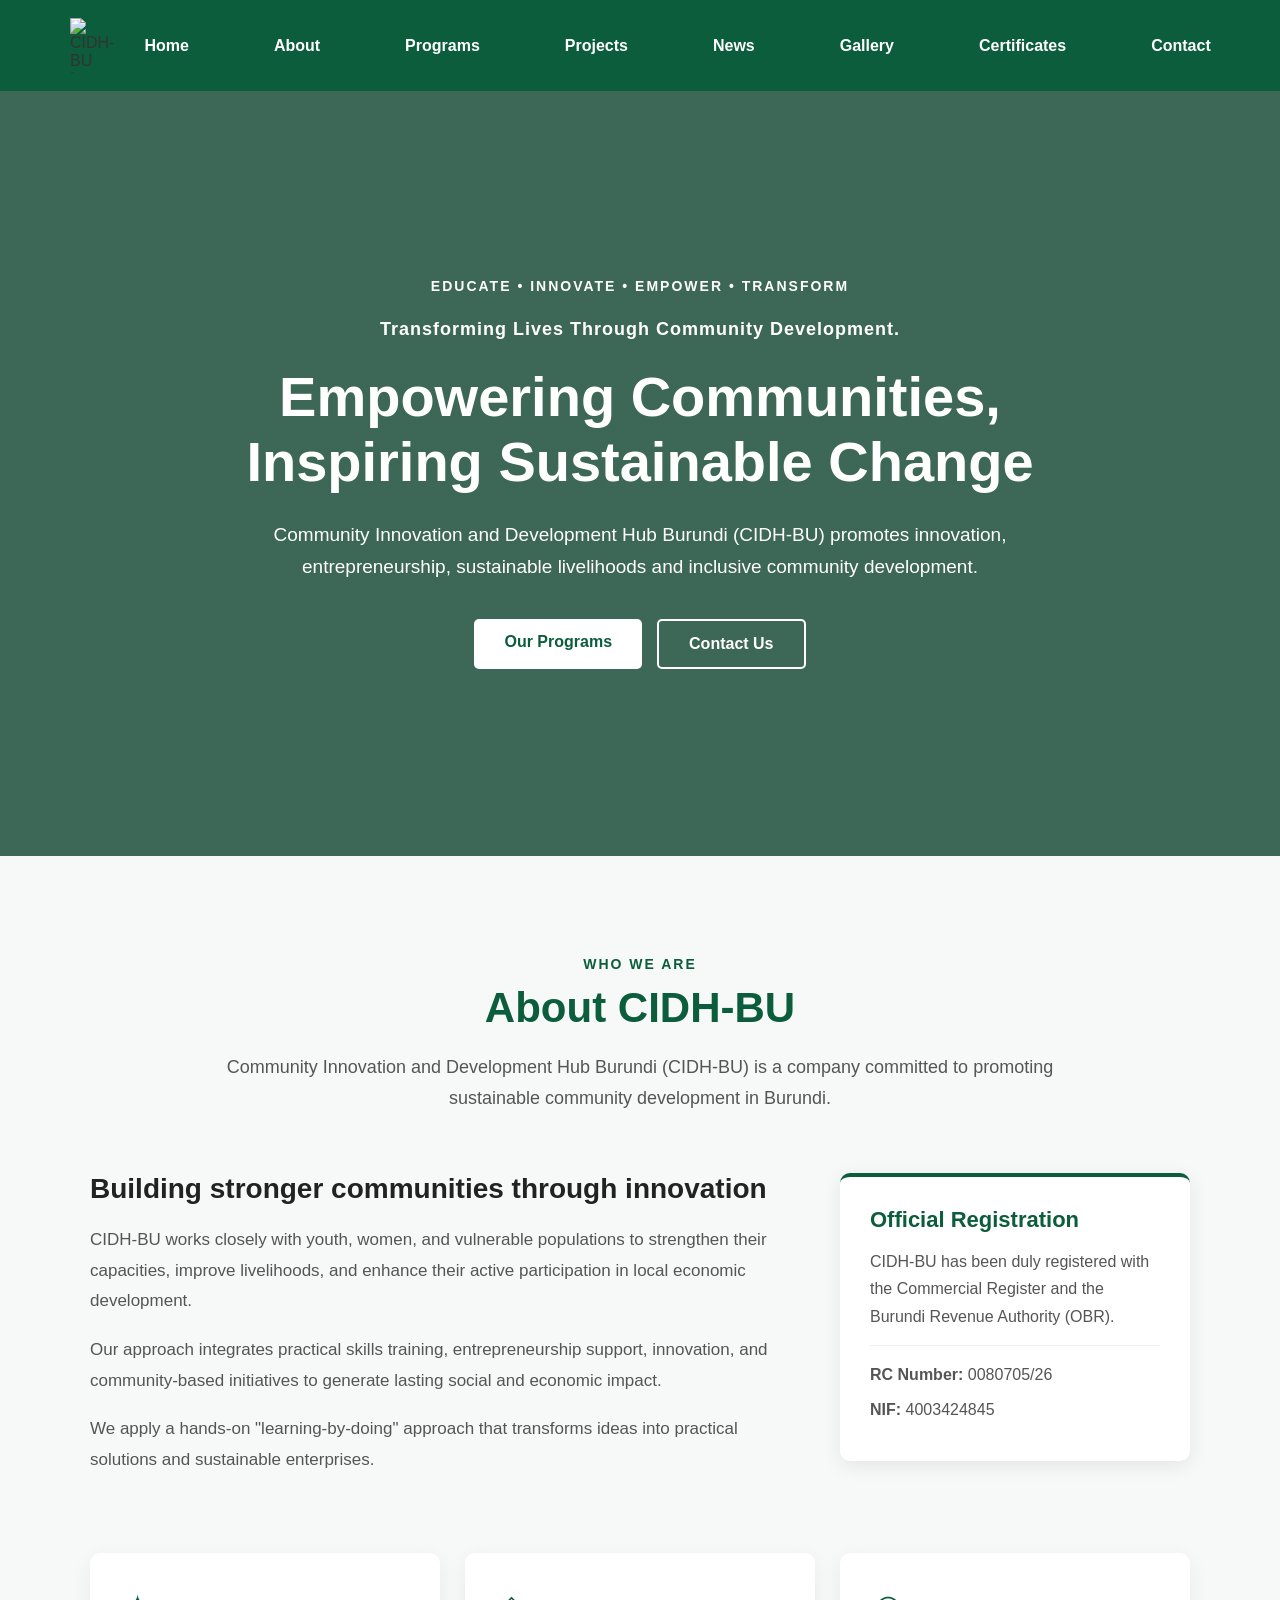
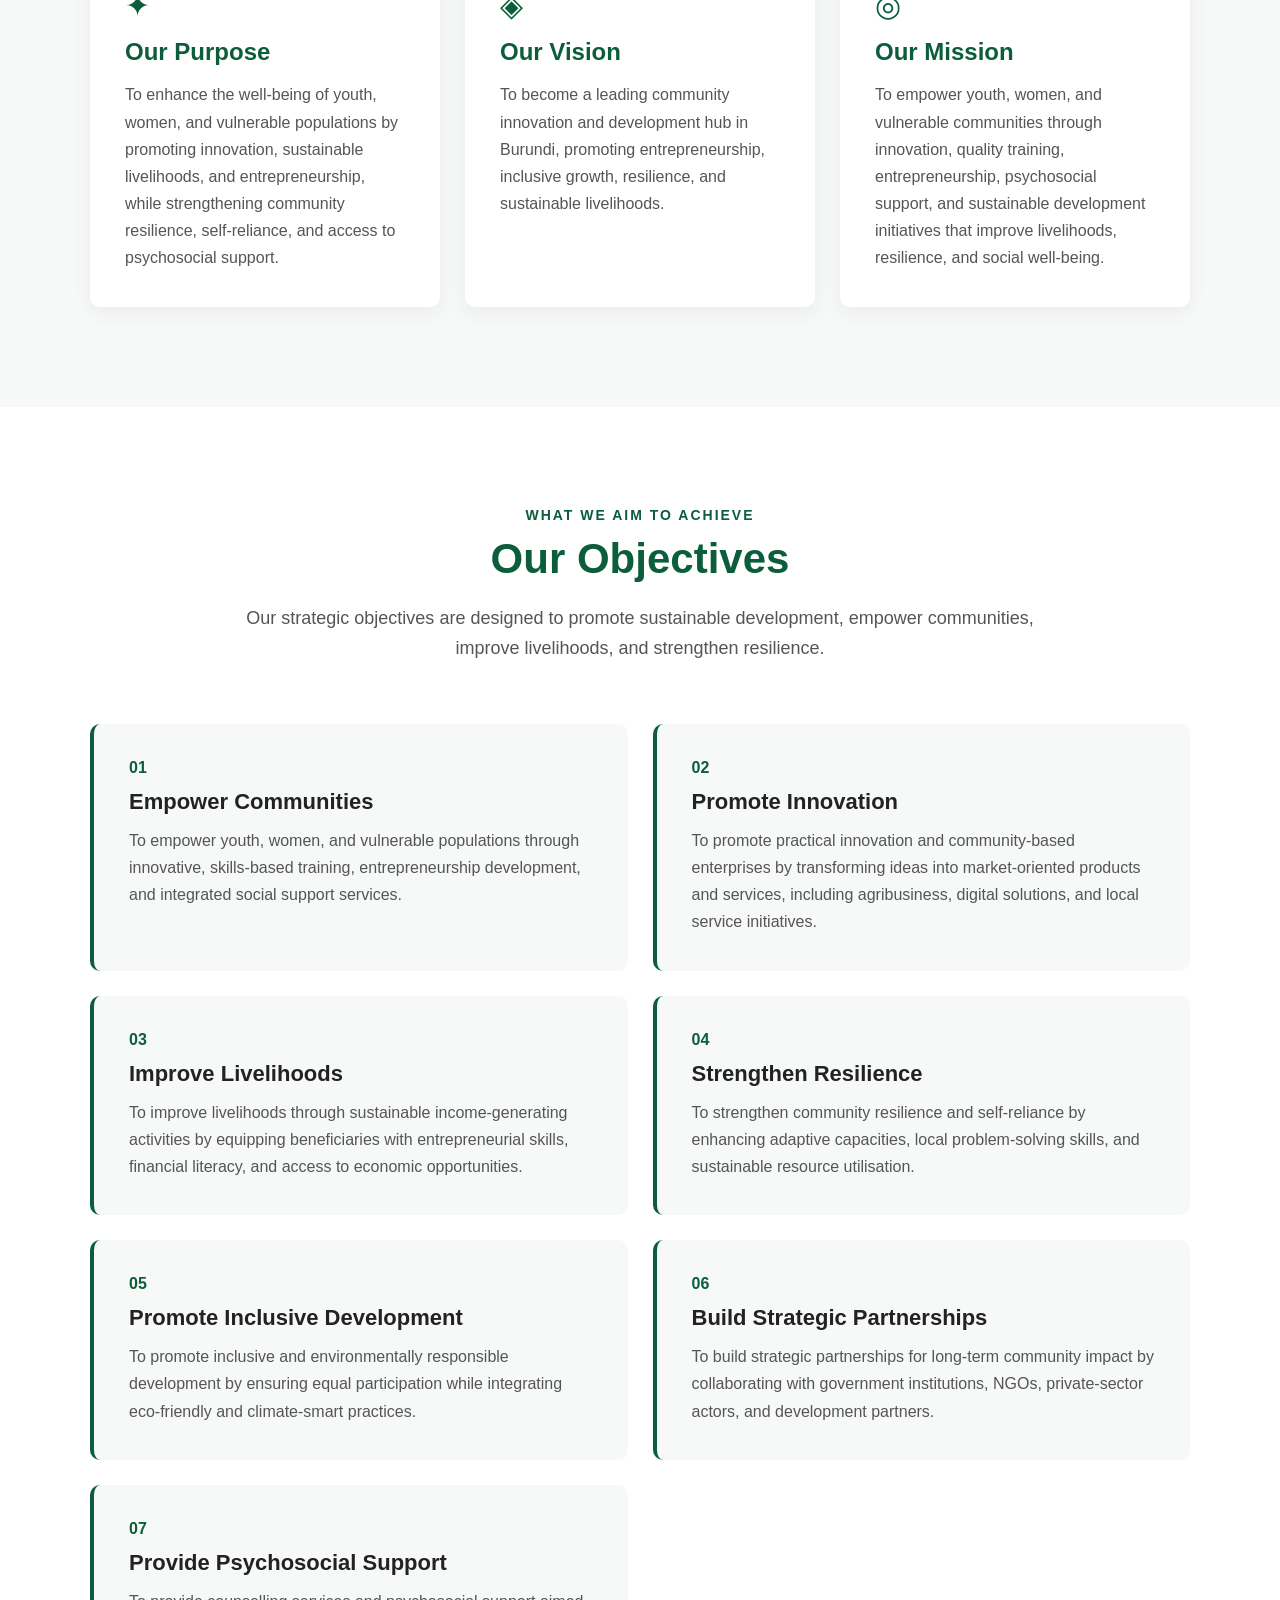
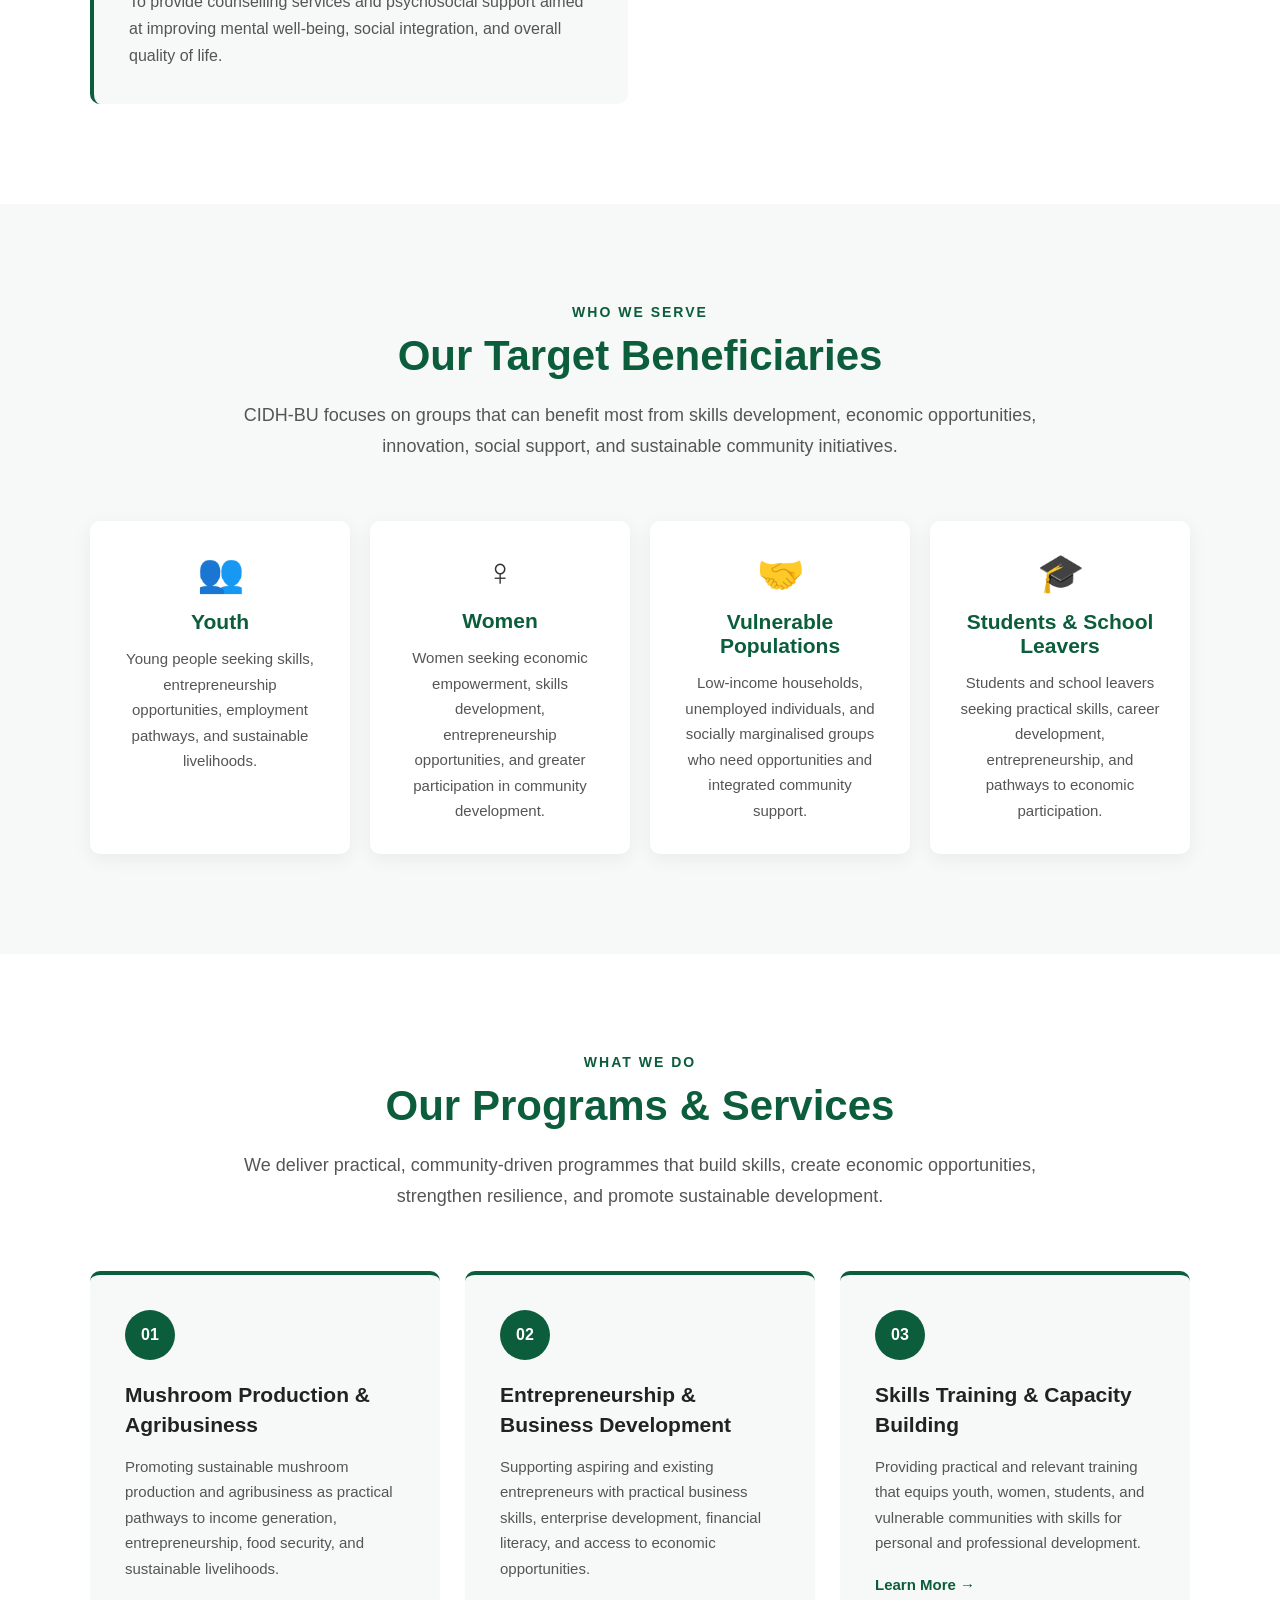
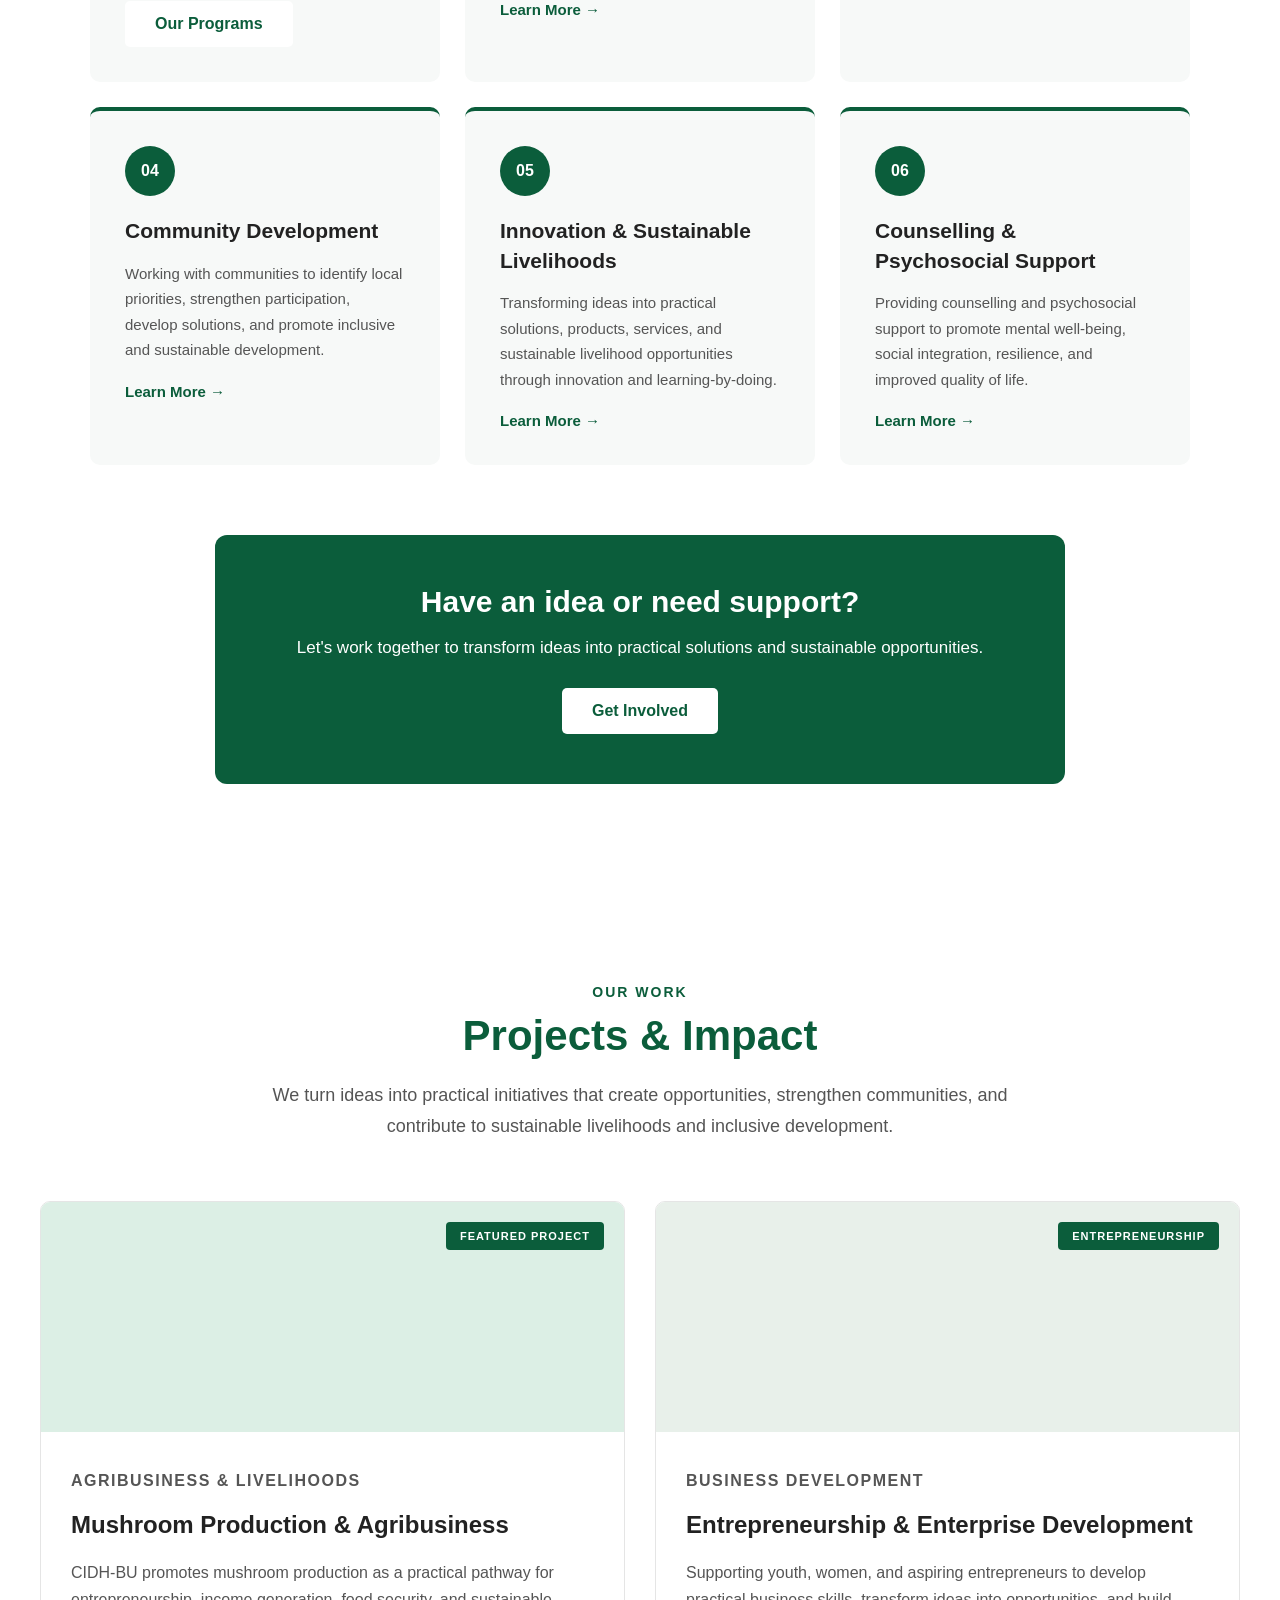
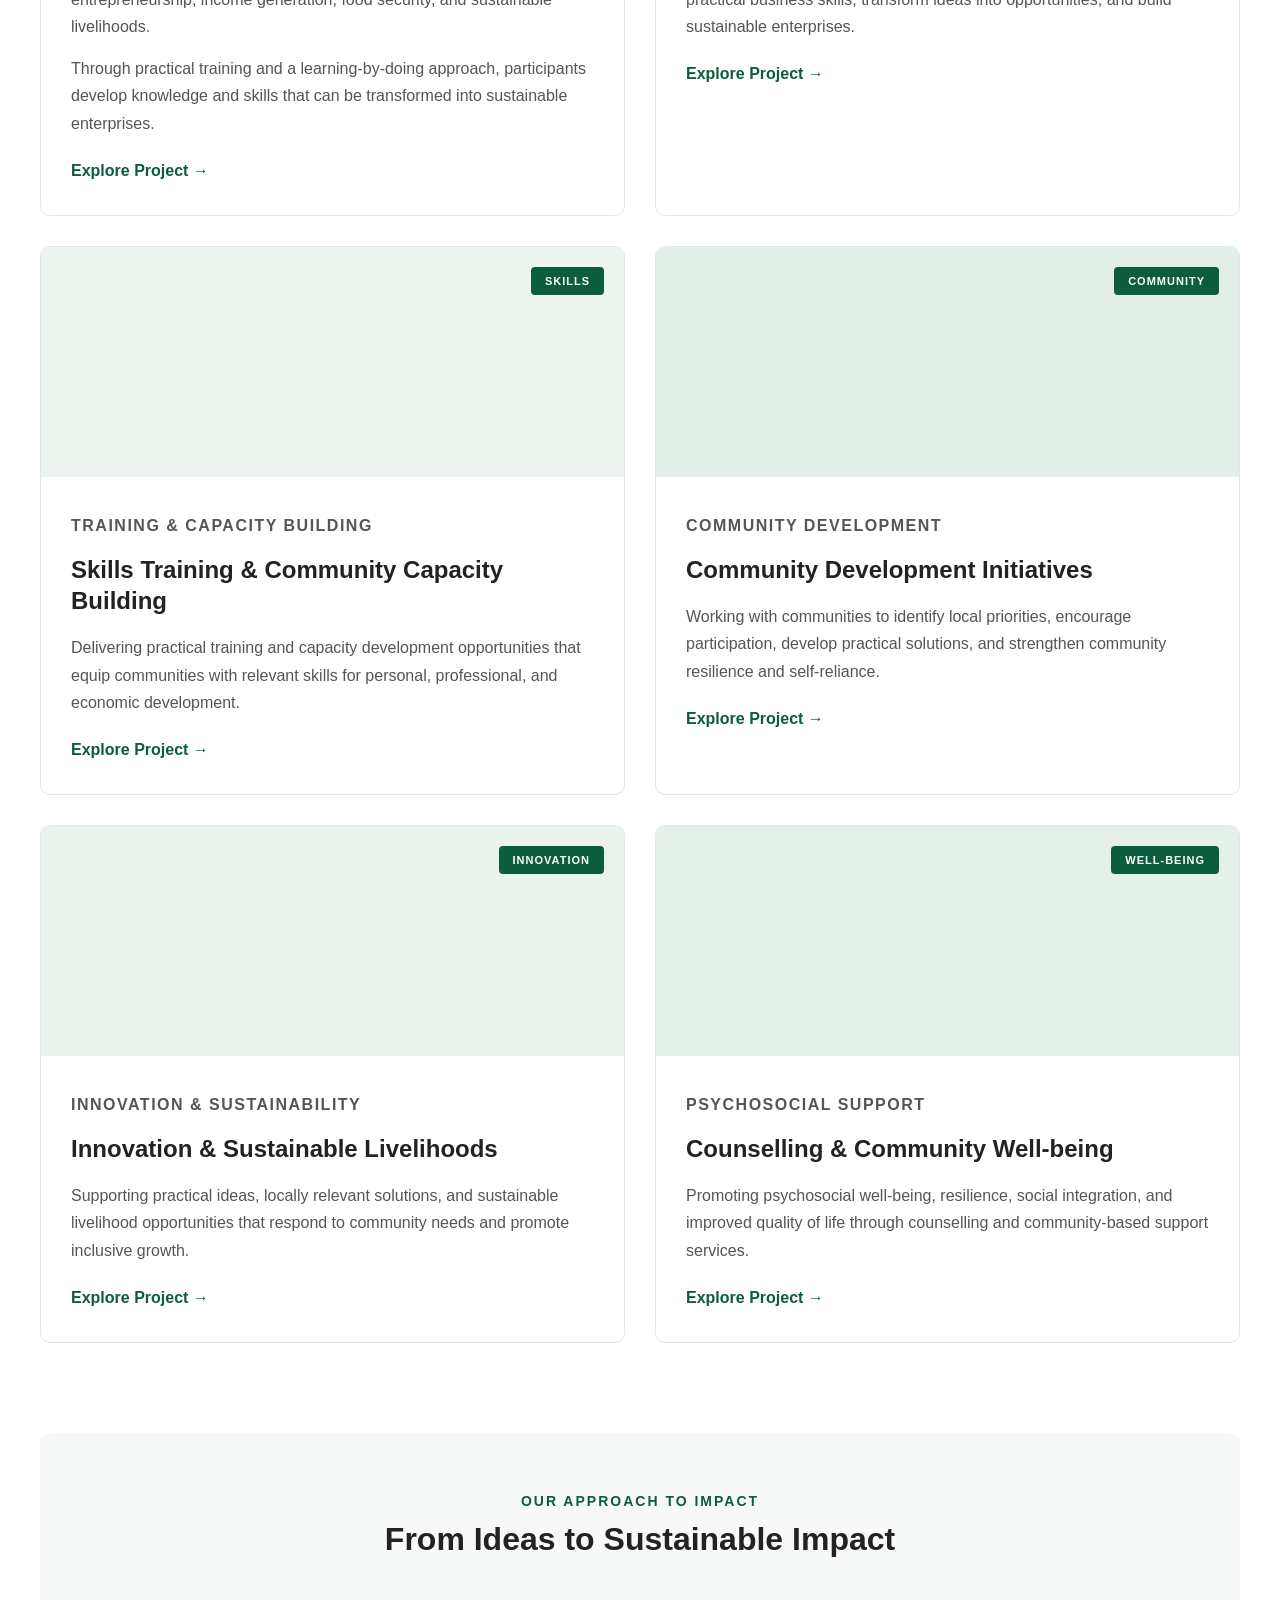
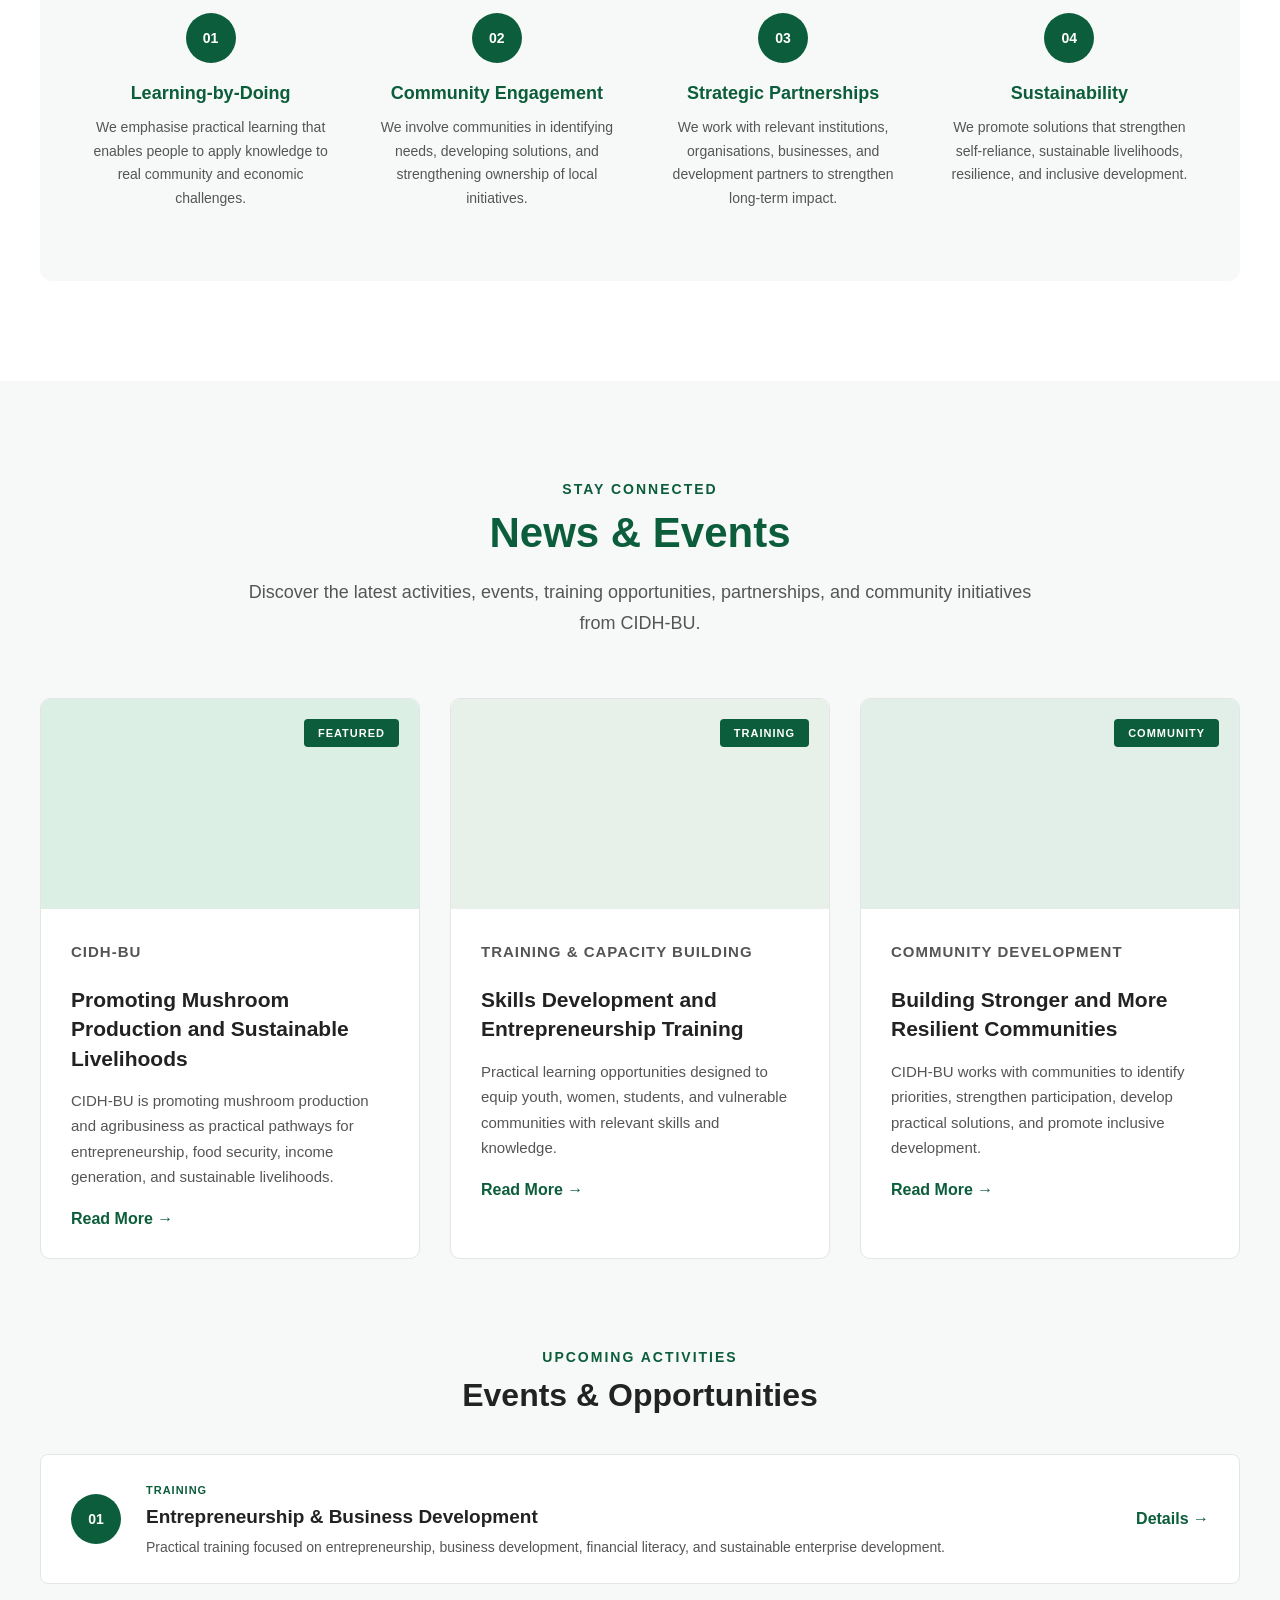
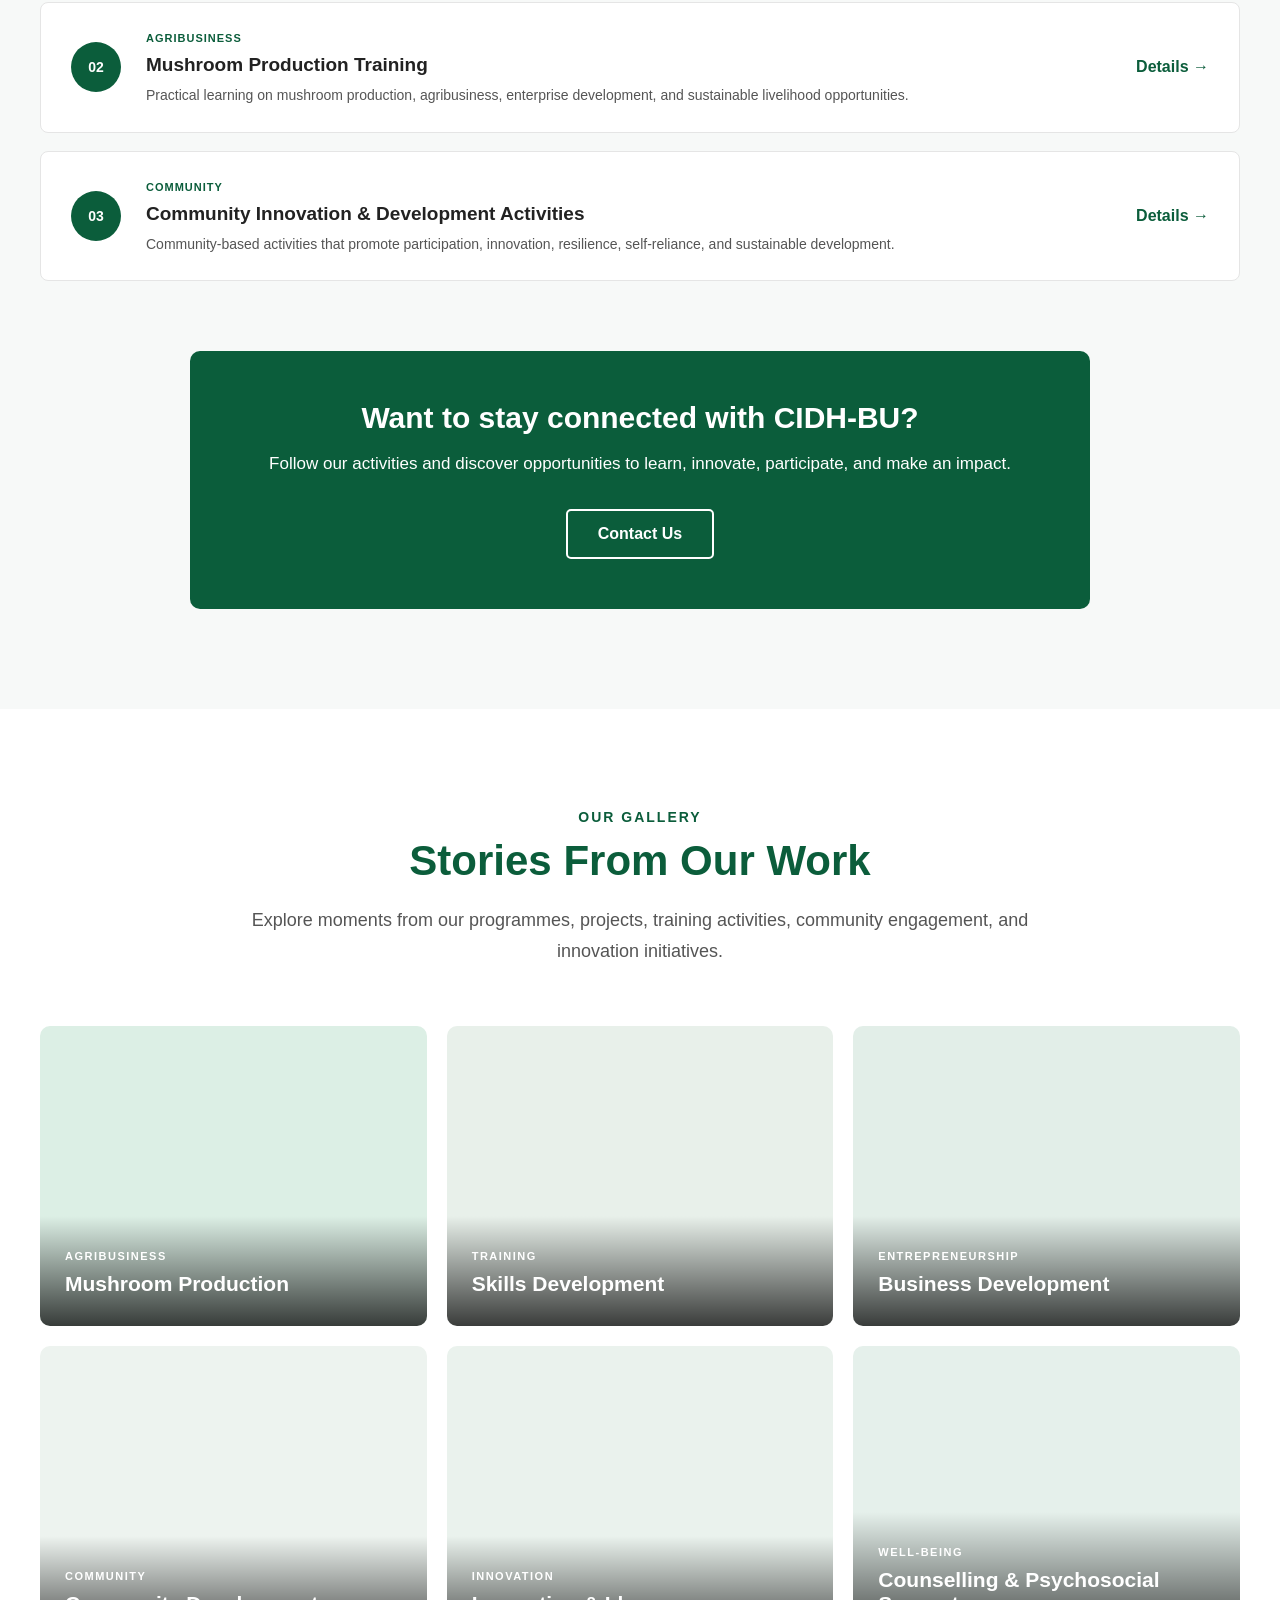
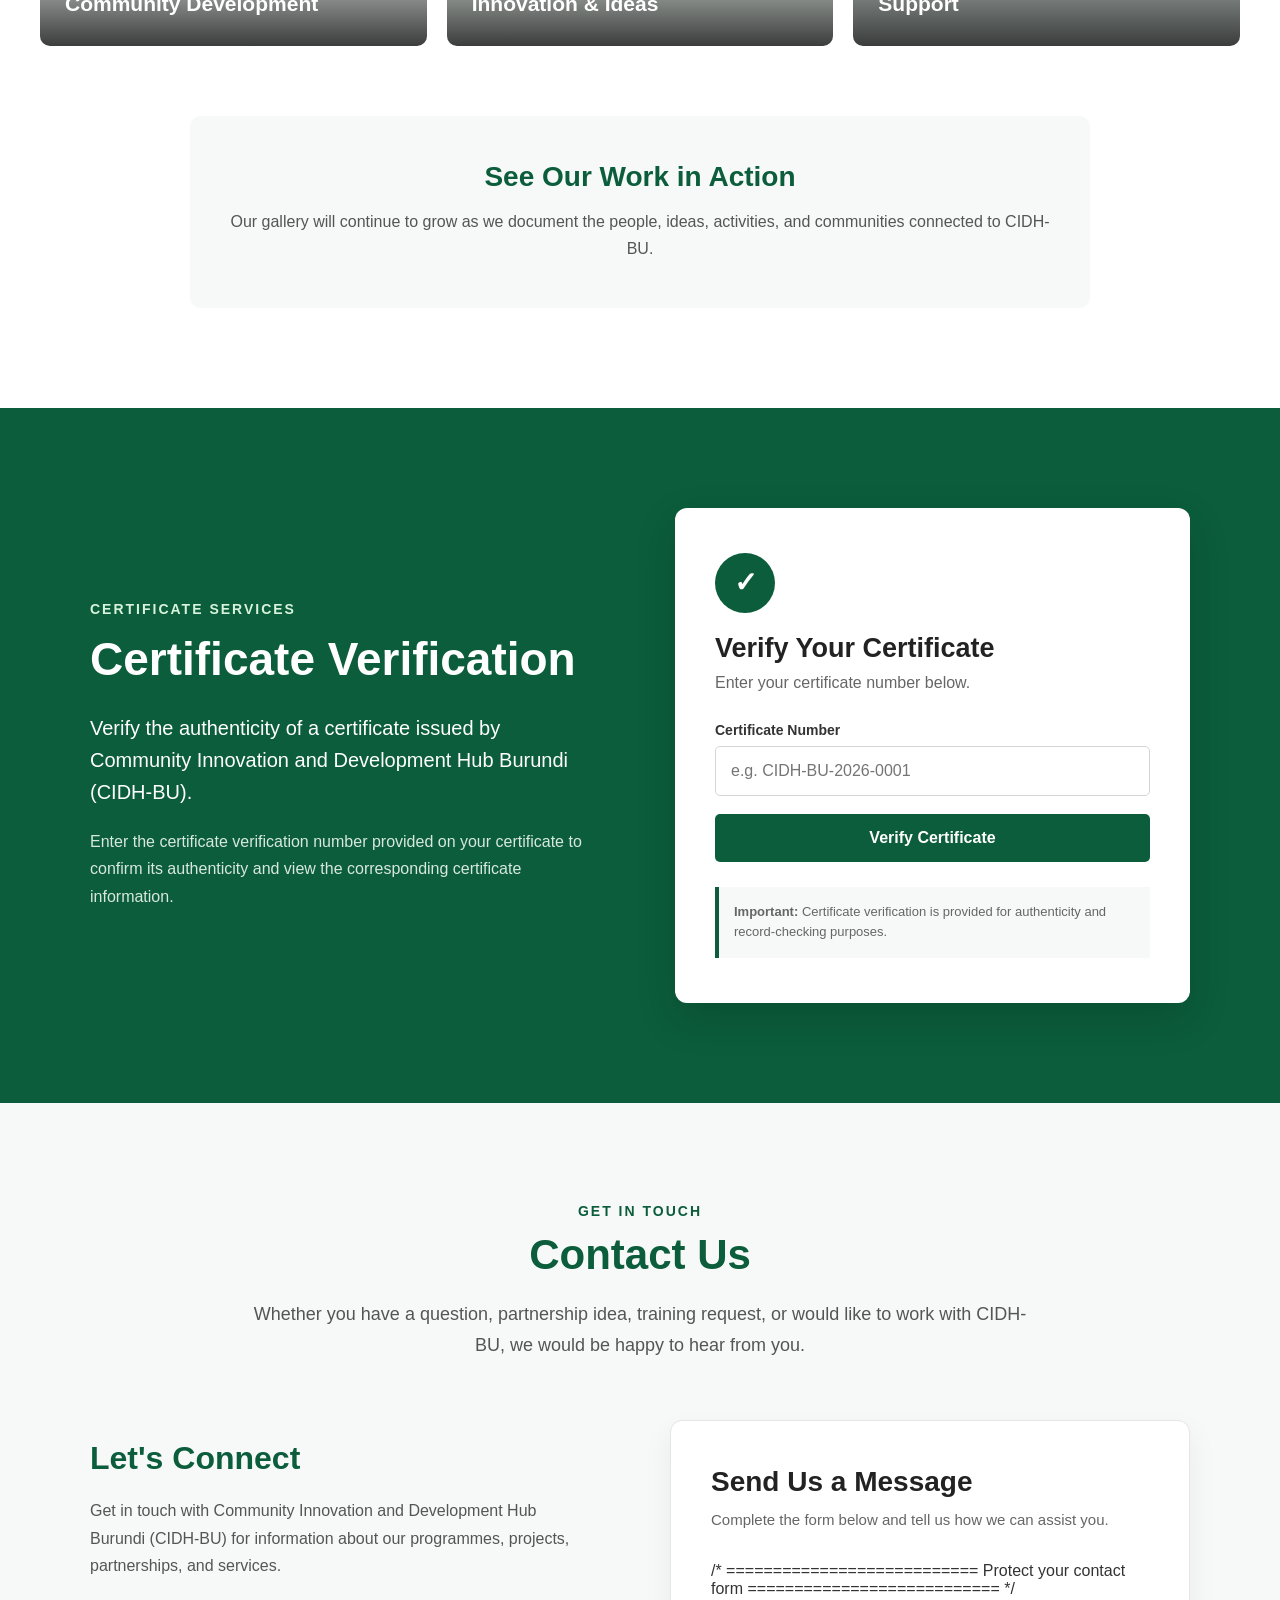
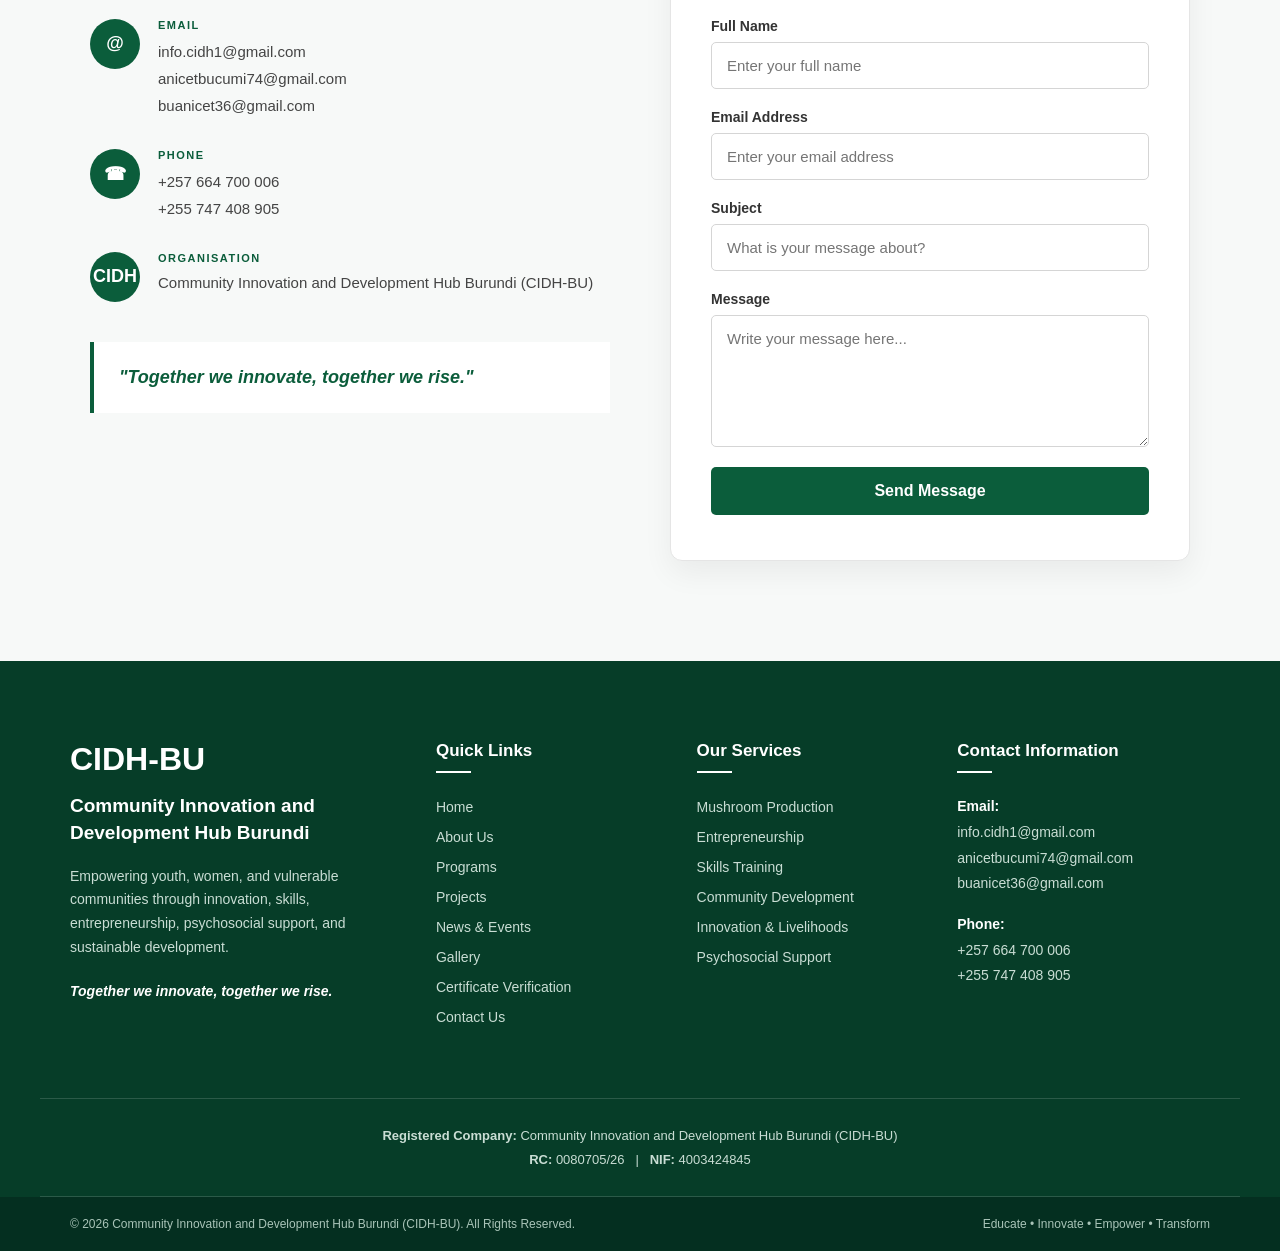
==== index.html @ 9610140d "Add files via upload" ====
<!DOCTYPE html>
<html lang="en">

<head>

    <meta charset="UTF-8">

    <meta
        name="viewport"
        content="width=device-width, initial-scale=1.0"
    >

    <title>
        CIDH-BU | Community Innovation and Development Hub Burundi
    </title>

    <meta
        name="description"
        content="Community Innovation and Development Hub Burundi (CIDH-BU) promotes innovation, entrepreneurship, sustainable livelihoods, psychosocial support, and inclusive community development."
    >

    <meta
        name="keywords"
        content="CIDH-BU, Community Innovation and Development Hub Burundi, community development Burundi, entrepreneurship Burundi, youth empowerment, women empowerment, mushroom production, sustainable livelihoods, skills training"
    >

    <meta
        name="author"
        content="Community Innovation and Development Hub Burundi (CIDH-BU)"
    >

    <meta
        name="robots"
        content="index, follow"
    >
    <meta
    name="referrer"
    content="strict-origin-when-cross-origin"
>
    <link
    rel="canonical"
    href="https://cidh-bu.org/"
>
<meta
    name="theme-color"
    content="#0b5d3b"
>
    <!-- Social Media Sharing -->

<meta
    property="og:title"
    content="CIDH-BU | Community Innovation and Development Hub Burundi"
>

<meta
    property="og:description"
    content="Empowering communities through innovation, entrepreneurship, sustainable livelihoods, skills development, and psychosocial support."
>

<meta
    property="og:type"
    content="website"
>

<meta
    property="og:url"
    content="https://cidh-bu.org"
>

<meta
    property="og:site_name"
    content="Community Innovation and Development Hub Burundi (CIDH-BU)"
>
<!-- Organization Structured Data -->

<script type="application/ld+json">
{
    "@context": "https://schema.org",
    "@type": "Organization",
    "name": "Community Innovation and Development Hub Burundi",
    "alternateName": "CIDH-BU",
    "url": "https://cidh-bu.org/",
    "logo": "https://cidh-bu.org/images/logo.png",
    "description": "Community Innovation and Development Hub Burundi (CIDH-BU) promotes innovation, entrepreneurship, sustainable livelihoods, skills development, psychosocial support, and inclusive community development.",
    "slogan": "Together we innovate, together we rise."
}
</script>

<link
    rel="preload"
    as="image"
    href="images/hero.png"
>
    <link rel="stylesheet" href="style.css">

</head>

<body>

    <!-- Navigation Bar -->
    <header class="header">

        <nav class="navbar">

            <div class="logo">
    <img src="images/logo.png" alt="CIDH-BU Logo">
</div>

            <ul class="nav-links">

                <li><a href="#home">Home</a></li>
<li><a href="#about">About</a></li>
<li><a href="#programs">Programs</a></li>
<li><a href="#projects">Projects</a></li>
<li><a href="#news">News</a></li>
<li><a href="#gallery">Gallery</a></li>
<li><a href="#verification">Certificates</a></li>
<li><a href="#contact">Contact</a></li>
            </ul>

            <button class="menu-toggle" aria-label="Open navigation menu">
    ☰
</button>
        </nav>

    </header>


    <!-- Main Content -->
<!-- Hero Section -->

<section class="hero" id="home">

    <div class="hero-content">

        <p class="hero-tagline">
            EDUCATE • INNOVATE • EMPOWER • TRANSFORM
        </p>

        <div class="moving-tagline">
            Transforming Lives Through Community Development.
        </div>

        <h1>
            Empowering Communities,
            Inspiring Sustainable Change
        </h1>

        <p class="hero-description">
            Community Innovation and Development Hub Burundi
            (CIDH-BU) promotes innovation, entrepreneurship,
            sustainable livelihoods and inclusive community
            development.
        </p>

        <div class="hero-buttons">

            <a href="#programs" class="btn btn-primary">
                Our Programs
            </a>

            <a href="#contact" class="btn btn-secondary">
                Contact Us
            </a>

        </div>

    </div>

</section>

    <!-- ========================================
         ABOUT CIDH-BU
         ======================================== -->

    <section class="about-section" id="about">

        <div class="section-header">

            <p class="section-tag">
                WHO WE ARE
            </p>

            <h2>
                About CIDH-BU
            </h2>

            <p class="section-intro">
                Community Innovation and Development Hub Burundi
                (CIDH-BU) is a company committed to promoting
                sustainable community development in Burundi.
            </p>

        </div>


        <!-- About Content -->

        <div class="about-content">

            <div class="about-text">

                <h3>
                    Building stronger communities through innovation
                </h3>

                <p>
                    CIDH-BU works closely with youth, women, and
                    vulnerable populations to strengthen their
                    capacities, improve livelihoods, and enhance
                    their active participation in local economic
                    development.
                </p>

                <p>
                    Our approach integrates practical skills training,
                    entrepreneurship support, innovation, and
                    community-based initiatives to generate lasting
                    social and economic impact.
                </p>

                <p>
                    We apply a hands-on "learning-by-doing" approach
                    that transforms ideas into practical solutions
                    and sustainable enterprises.
                </p>

            </div>


            <!-- Registration Information -->

            <div class="registration-card">

                <h3>
                    Official Registration
                </h3>

                <p>
                    CIDH-BU has been duly registered with the
                    Commercial Register and the Burundi Revenue
                    Authority (OBR).
                </p>

                <div class="registration-details">

                    <p>
                        <strong>RC Number:</strong>
                        0080705/26
                    </p>

                    <p>
                        <strong>NIF:</strong>
                        4003424845
                    </p>

                </div>

            </div>

        </div>


        <!-- Purpose, Vision and Mission -->

        <div class="about-cards">

            <div class="info-card">

                <div class="card-icon">
                    ✦
                </div>

                <h3>
                    Our Purpose
                </h3>

                <p>
                    To enhance the well-being of youth, women,
                    and vulnerable populations by promoting
                    innovation, sustainable livelihoods, and
                    entrepreneurship, while strengthening
                    community resilience, self-reliance, and
                    access to psychosocial support.
                </p>

            </div>


            <div class="info-card">

                <div class="card-icon">
                    ◈
                </div>

                <h3>
                    Our Vision
                </h3>

                <p>
                    To become a leading community innovation and
                    development hub in Burundi, promoting
                    entrepreneurship, inclusive growth, resilience,
                    and sustainable livelihoods.
                </p>

            </div>


            <div class="info-card">

                <div class="card-icon">
                    ◎
                </div>

                <h3>
                    Our Mission
                </h3>

                <p>
                    To empower youth, women, and vulnerable
                    communities through innovation, quality training,
                    entrepreneurship, psychosocial support, and
                    sustainable development initiatives that improve
                    livelihoods, resilience, and social well-being.
                </p>

            </div>

        </div>

    </section>
<!-- ========================================
     OUR OBJECTIVES
     ======================================== -->

<section class="objectives-section" id="objectives">

    <div class="section-header">

        <p class="section-tag">
            WHAT WE AIM TO ACHIEVE
        </p>

        <h2>
            Our Objectives
        </h2>

        <p class="section-intro">
            Our strategic objectives are designed to promote
            sustainable development, empower communities,
            improve livelihoods, and strengthen resilience.
        </p>

    </div>


    <div class="objectives-grid">


        <!-- Objective 1 -->

        <div class="objective-card">

            <div class="objective-number">
                01
            </div>

            <h3>
                Empower Communities
            </h3>

            <p>
                To empower youth, women, and vulnerable populations
                through innovative, skills-based training,
                entrepreneurship development, and integrated
                social support services.
            </p>

        </div>


        <!-- Objective 2 -->

        <div class="objective-card">

            <div class="objective-number">
                02
            </div>

            <h3>
                Promote Innovation
            </h3>

            <p>
                To promote practical innovation and community-based
                enterprises by transforming ideas into market-oriented
                products and services, including agribusiness,
                digital solutions, and local service initiatives.
            </p>

        </div>


        <!-- Objective 3 -->

        <div class="objective-card">

            <div class="objective-number">
                03
            </div>

            <h3>
                Improve Livelihoods
            </h3>

            <p>
                To improve livelihoods through sustainable
                income-generating activities by equipping
                beneficiaries with entrepreneurial skills,
                financial literacy, and access to economic
                opportunities.
            </p>

        </div>


        <!-- Objective 4 -->

        <div class="objective-card">

            <div class="objective-number">
                04
            </div>

            <h3>
                Strengthen Resilience
            </h3>

            <p>
                To strengthen community resilience and self-reliance
                by enhancing adaptive capacities, local problem-solving
                skills, and sustainable resource utilisation.
            </p>

        </div>


        <!-- Objective 5 -->

        <div class="objective-card">

            <div class="objective-number">
                05
            </div>

            <h3>
                Promote Inclusive Development
            </h3>

            <p>
                To promote inclusive and environmentally responsible
                development by ensuring equal participation while
                integrating eco-friendly and climate-smart practices.
            </p>

        </div>


        <!-- Objective 6 -->

        <div class="objective-card">

            <div class="objective-number">
                06
            </div>

            <h3>
                Build Strategic Partnerships
            </h3>

            <p>
                To build strategic partnerships for long-term
                community impact by collaborating with government
                institutions, NGOs, private-sector actors, and
                development partners.
            </p>

        </div>


        <!-- Objective 7 -->

        <div class="objective-card">

            <div class="objective-number">
                07
            </div>

            <h3>
                Provide Psychosocial Support
            </h3>

            <p>
                To provide counselling services and psychosocial
                support aimed at improving mental well-being,
                social integration, and overall quality of life.
            </p>

        </div>

    </div>

</section>

<!-- ========================================
     TARGET BENEFICIARIES
     ======================================== -->

<section class="beneficiaries-section" id="beneficiaries">

    <div class="section-header">

        <p class="section-tag">
            WHO WE SERVE
        </p>

        <h2>
            Our Target Beneficiaries
        </h2>

        <p class="section-intro">
            CIDH-BU focuses on groups that can benefit most from
            skills development, economic opportunities, innovation,
            social support, and sustainable community initiatives.
        </p>

    </div>


    <div class="beneficiaries-grid">


        <div class="beneficiary-card">

            <div class="beneficiary-icon">
                👥
            </div>

            <h3>
                Youth
            </h3>

            <p>
                Young people seeking skills, entrepreneurship
                opportunities, employment pathways, and
                sustainable livelihoods.
            </p>

        </div>


        <div class="beneficiary-card">

            <div class="beneficiary-icon">
                ♀
            </div>

            <h3>
                Women
            </h3>

            <p>
                Women seeking economic empowerment, skills
                development, entrepreneurship opportunities,
                and greater participation in community development.
            </p>

        </div>


        <div class="beneficiary-card">

            <div class="beneficiary-icon">
                🤝
            </div>

            <h3>
                Vulnerable Populations
            </h3>

            <p>
                Low-income households, unemployed individuals,
                and socially marginalised groups who need
                opportunities and integrated community support.
            </p>

        </div>


        <div class="beneficiary-card">

            <div class="beneficiary-icon">
                🎓
            </div>

            <h3>
                Students & School Leavers
            </h3>

            <p>
                Students and school leavers seeking practical
                skills, career development, entrepreneurship,
                and pathways to economic participation.
            </p>

        </div>

    </div>

</section>


<!-- ========================================
     PROGRAMS & SERVICES
     ======================================== -->

<section class="programs-section" id="programs">

    <div class="section-header">

        <p class="section-tag">
            WHAT WE DO
        </p>

        <h2>
            Our Programs & Services
        </h2>

        <p class="section-intro">
            We deliver practical, community-driven programmes
            that build skills, create economic opportunities,
            strengthen resilience, and promote sustainable
            development.
        </p>

    </div>


    <div class="programs-grid">


        <!-- Program 1 -->

        <div class="program-card">

            <div class="program-icon">
                01
            </div>

            <h3>
                Mushroom Production & Agribusiness
            </h3>

            <p>
                Promoting sustainable mushroom production and
                agribusiness as practical pathways to income
                generation, entrepreneurship, food security,
                and sustainable livelihoods.
            </p>

            <a href="#programs" class="btn btn-primary">
    Our Programs
</a>

        </div>


        <!-- Program 2 -->

        <div class="program-card">

            <div class="program-icon">
                02
            </div>

            <h3>
                Entrepreneurship & Business Development
            </h3>

            <p>
                Supporting aspiring and existing entrepreneurs
                with practical business skills, enterprise
                development, financial literacy, and access
                to economic opportunities.
            </p>

            <a href="#" class="program-link">
                Learn More →
            </a>

        </div>


        <!-- Program 3 -->

        <div class="program-card">

            <div class="program-icon">
                03
            </div>

            <h3>
                Skills Training & Capacity Building
            </h3>

            <p>
                Providing practical and relevant training that
                equips youth, women, students, and vulnerable
                communities with skills for personal and
                professional development.
            </p>

            <a href="#" class="program-link">
                Learn More →
            </a>

        </div>


        <!-- Program 4 -->

        <div class="program-card">

            <div class="program-icon">
                04
            </div>

            <h3>
                Community Development
            </h3>

            <p>
                Working with communities to identify local
                priorities, strengthen participation, develop
                solutions, and promote inclusive and sustainable
                development.
            </p>

            <a href="#" class="program-link">
                Learn More →
            </a>

        </div>


        <!-- Program 5 -->

        <div class="program-card">

            <div class="program-icon">
                05
            </div>

            <h3>
                Innovation & Sustainable Livelihoods
            </h3>

            <p>
                Transforming ideas into practical solutions,
                products, services, and sustainable livelihood
                opportunities through innovation and
                learning-by-doing.
            </p>

            <a href="#" class="program-link">
                Learn More →
            </a>

        </div>


        <!-- Program 6 -->

        <div class="program-card">

            <div class="program-icon">
                06
            </div>

            <h3>
                Counselling & Psychosocial Support
            </h3>

            <p>
                Providing counselling and psychosocial support
                to promote mental well-being, social integration,
                resilience, and improved quality of life.
            </p>

            <a href="#" class="program-link">
                Learn More →
            </a>

        </div>

    </div>


    <!-- Programs Call To Action -->

    <div class="programs-cta">

        <h3>
            Have an idea or need support?
        </h3>

        <p>
            Let's work together to transform ideas into
            practical solutions and sustainable opportunities.
        </p>

        <a href="#" class="btn btn-primary">
            Get Involved
        </a>

    </div>

</section>

<!-- ========================================
     PROJECTS & IMPACT
     ======================================== -->

<section class="projects-section" id="projects">

    <div class="section-header">

        <p class="section-tag">
            OUR WORK
        </p>

        <h2>
            Projects & Impact
        </h2>

        <p class="section-intro">
            We turn ideas into practical initiatives that create
            opportunities, strengthen communities, and contribute
            to sustainable livelihoods and inclusive development.
        </p>

    </div>


    <div class="projects-grid">


        <!-- Project 1 -->

        <div class="project-card featured-project">

            <div class="project-image project-mushroom">

                <span class="project-label">
                    FEATURED PROJECT
                </span>

            </div>

            <div class="project-content">

                <p class="project-category">
                    AGRIBUSINESS & LIVELIHOODS
                </p>

                <h3>
                    Mushroom Production & Agribusiness
                </h3>

                <p>
                    CIDH-BU promotes mushroom production as a
                    practical pathway for entrepreneurship,
                    income generation, food security, and
                    sustainable livelihoods.
                </p>

                <p>
                    Through practical training and a
                    learning-by-doing approach, participants
                    develop knowledge and skills that can be
                    transformed into sustainable enterprises.
                </p>

                <a href="#" class="project-link">
                    Explore Project →
                </a>

            </div>

        </div>


        <!-- Project 2 -->

        <div class="project-card">

            <div class="project-image project-entrepreneurship">

                <span class="project-label">
                    ENTREPRENEURSHIP
                </span>

            </div>

            <div class="project-content">

                <p class="project-category">
                    BUSINESS DEVELOPMENT
                </p>

                <h3>
                    Entrepreneurship & Enterprise Development
                </h3>

                <p>
                    Supporting youth, women, and aspiring
                    entrepreneurs to develop practical business
                    skills, transform ideas into opportunities,
                    and build sustainable enterprises.
                </p>

                <a href="#" class="project-link">
                    Explore Project →
                </a>

            </div>

        </div>


        <!-- Project 3 -->

        <div class="project-card">

            <div class="project-image project-training">

                <span class="project-label">
                    SKILLS
                </span>

            </div>

            <div class="project-content">

                <p class="project-category">
                    TRAINING & CAPACITY BUILDING
                </p>

                <h3>
                    Skills Training & Community Capacity Building
                </h3>

                <p>
                    Delivering practical training and capacity
                    development opportunities that equip
                    communities with relevant skills for
                    personal, professional, and economic
                    development.
                </p>

                <a href="#" class="project-link">
                    Explore Project →
                </a>

            </div>

        </div>


        <!-- Project 4 -->

        <div class="project-card">

            <div class="project-image project-community">

                <span class="project-label">
                    COMMUNITY
                </span>

            </div>

            <div class="project-content">

                <p class="project-category">
                    COMMUNITY DEVELOPMENT
                </p>

                <h3>
                    Community Development Initiatives
                </h3>

                <p>
                    Working with communities to identify local
                    priorities, encourage participation, develop
                    practical solutions, and strengthen
                    community resilience and self-reliance.
                </p>

                <a href="#" class="project-link">
                    Explore Project →
                </a>

            </div>

        </div>


        <!-- Project 5 -->

        <div class="project-card">

            <div class="project-image project-innovation">

                <span class="project-label">
                    INNOVATION
                </span>

            </div>

            <div class="project-content">

                <p class="project-category">
                    INNOVATION & SUSTAINABILITY
                </p>

                <h3>
                    Innovation & Sustainable Livelihoods
                </h3>

                <p>
                    Supporting practical ideas, locally relevant
                    solutions, and sustainable livelihood
                    opportunities that respond to community needs
                    and promote inclusive growth.
                </p>

                <a href="#" class="project-link">
                    Explore Project →
                </a>

            </div>

        </div>


        <!-- Project 6 -->

        <div class="project-card">

            <div class="project-image project-wellbeing">

                <span class="project-label">
                    WELL-BEING
                </span>

            </div>

            <div class="project-content">

                <p class="project-category">
                    PSYCHOSOCIAL SUPPORT
                </p>

                <h3>
                    Counselling & Community Well-being
                </h3>

                <p>
                    Promoting psychosocial well-being, resilience,
                    social integration, and improved quality of
                    life through counselling and community-based
                    support services.
                </p>

                <a href="#" class="project-link">
                    Explore Project →
                </a>

            </div>

        </div>

    </div>


    <!-- Impact Approach -->

    <div class="impact-approach">

        <div class="impact-header">

            <p class="section-tag">
                OUR APPROACH TO IMPACT
            </p>

            <h3>
                From Ideas to Sustainable Impact
            </h3>

        </div>


        <div class="impact-grid">


            <div class="impact-item">

                <div class="impact-number">
                    01
                </div>

                <h4>
                    Learning-by-Doing
                </h4>

                <p>
                    We emphasise practical learning that enables
                    people to apply knowledge to real community
                    and economic challenges.
                </p>

            </div>


            <div class="impact-item">

                <div class="impact-number">
                    02
                </div>

                <h4>
                    Community Engagement
                </h4>

                <p>
                    We involve communities in identifying needs,
                    developing solutions, and strengthening
                    ownership of local initiatives.
                </p>

            </div>


            <div class="impact-item">

                <div class="impact-number">
                    03
                </div>

                <h4>
                    Strategic Partnerships
                </h4>

                <p>
                    We work with relevant institutions,
                    organisations, businesses, and development
                    partners to strengthen long-term impact.
                </p>

            </div>


            <div class="impact-item">

                <div class="impact-number">
                    04
                </div>

                <h4>
                    Sustainability
                </h4>

                <p>
                    We promote solutions that strengthen
                    self-reliance, sustainable livelihoods,
                    resilience, and inclusive development.
                </p>

            </div>

        </div>

    </div>

</section>

<!-- ========================================
     NEWS & EVENTS
     ======================================== -->

<section class="news-section" id="news">

    <div class="section-header">

        <p class="section-tag">
            STAY CONNECTED
        </p>

        <h2>
            News & Events
        </h2>

        <p class="section-intro">
            Discover the latest activities, events, training
            opportunities, partnerships, and community initiatives
            from CIDH-BU.
        </p>

    </div>


    <div class="news-grid">


        <!-- News 1 -->

        <article class="news-card">

            <div class="news-image news-featured">

                <span class="news-category">
                    FEATURED
                </span>

            </div>

            <div class="news-content">

                <p class="news-date">
                    CIDH-BU
                </p>

                <h3>
                    Promoting Mushroom Production and Sustainable Livelihoods
                </h3>

                <p>
                    CIDH-BU is promoting mushroom production and
                    agribusiness as practical pathways for
                    entrepreneurship, food security, income generation,
                    and sustainable livelihoods.
                </p>

                <a href="#" class="news-link">
                    Read More →
                </a>

            </div>

        </article>


        <!-- News 2 -->

        <article class="news-card">

            <div class="news-image news-training">

                <span class="news-category">
                    TRAINING
                </span>

            </div>

            <div class="news-content">

                <p class="news-date">
                    TRAINING & CAPACITY BUILDING
                </p>

                <h3>
                    Skills Development and Entrepreneurship Training
                </h3>

                <p>
                    Practical learning opportunities designed to
                    equip youth, women, students, and vulnerable
                    communities with relevant skills and knowledge.
                </p>

                <a href="#" class="news-link">
                    Read More →
                </a>

            </div>

        </article>


        <!-- News 3 -->

        <article class="news-card">

            <div class="news-image news-community">

                <span class="news-category">
                    COMMUNITY
                </span>

            </div>

            <div class="news-content">

                <p class="news-date">
                    COMMUNITY DEVELOPMENT
                </p>

                <h3>
                    Building Stronger and More Resilient Communities
                </h3>

                <p>
                    CIDH-BU works with communities to identify
                    priorities, strengthen participation, develop
                    practical solutions, and promote inclusive
                    development.
                </p>

                <a href="#" class="news-link">
                    Read More →
                </a>

            </div>

        </article>

    </div>


    <!-- Events -->

    <div class="events-section">

        <div class="events-header">

            <p class="section-tag">
                UPCOMING ACTIVITIES
            </p>

            <h3>
                Events & Opportunities
            </h3>

        </div>


        <div class="events-list">


            <!-- Event 1 -->

            <div class="event-item">

                <div class="event-number">
                    01
                </div>

                <div class="event-details">

                    <span class="event-type">
                        TRAINING
                    </span>

                    <h4>
                        Entrepreneurship & Business Development
                    </h4>

                    <p>
                        Practical training focused on entrepreneurship,
                        business development, financial literacy, and
                        sustainable enterprise development.
                    </p>

                </div>

                <a href="#" class="event-link">
                    Details →
                </a>

            </div>


            <!-- Event 2 -->

            <div class="event-item">

                <div class="event-number">
                    02
                </div>

                <div class="event-details">

                    <span class="event-type">
                        AGRIBUSINESS
                    </span>

                    <h4>
                        Mushroom Production Training
                    </h4>

                    <p>
                        Practical learning on mushroom production,
                        agribusiness, enterprise development, and
                        sustainable livelihood opportunities.
                    </p>

                </div>

                <a href="#" class="event-link">
                    Details →
                </a>

            </div>


            <!-- Event 3 -->

            <div class="event-item">

                <div class="event-number">
                    03
                </div>

                <div class="event-details">

                    <span class="event-type">
                        COMMUNITY
                    </span>

                    <h4>
                        Community Innovation & Development Activities
                    </h4>

                    <p>
                        Community-based activities that promote
                        participation, innovation, resilience,
                        self-reliance, and sustainable development.
                    </p>

                </div>

                <a href="#" class="event-link">
                    Details →
                </a>

            </div>

        </div>

    </div>


    <!-- News CTA -->

    <div class="news-cta">

        <h3>
            Want to stay connected with CIDH-BU?
        </h3>

        <p>
            Follow our activities and discover opportunities
            to learn, innovate, participate, and make an impact.
        </p>

        <a href="#contact" class="btn btn-secondary">
    Contact Us
</a>


    </div>

</section>

<!-- ========================================
     GALLERY
     ======================================== -->

<section class="gallery-section" id="gallery">

    <div class="section-header">

        <p class="section-tag">
            OUR GALLERY
        </p>

        <h2>
            Stories From Our Work
        </h2>

        <p class="section-intro">
            Explore moments from our programmes, projects,
            training activities, community engagement, and
            innovation initiatives.
        </p>

    </div>


    <div class="gallery-grid">


        <!-- Gallery Item 1 -->

        <div class="gallery-item gallery-mushroom">

            <div class="gallery-overlay">

                <span>
                    AGRIBUSINESS
                </span>

                <h3>
                    Mushroom Production
                </h3>

            </div>

        </div>


        <!-- Gallery Item 2 -->

        <div class="gallery-item gallery-training">

            <div class="gallery-overlay">

                <span>
                    TRAINING
                </span>

                <h3>
                    Skills Development
                </h3>

            </div>

        </div>


        <!-- Gallery Item 3 -->

        <div class="gallery-item gallery-entrepreneurship">

            <div class="gallery-overlay">

                <span>
                    ENTREPRENEURSHIP
                </span>

                <h3>
                    Business Development
                </h3>

            </div>

        </div>


        <!-- Gallery Item 4 -->

        <div class="gallery-item gallery-community">

            <div class="gallery-overlay">

                <span>
                    COMMUNITY
                </span>

                <h3>
                    Community Development
                </h3>

            </div>

        </div>


        <!-- Gallery Item 5 -->

        <div class="gallery-item gallery-innovation">

            <div class="gallery-overlay">

                <span>
                    INNOVATION
                </span>

                <h3>
                    Innovation & Ideas
                </h3>

            </div>

        </div>


        <!-- Gallery Item 6 -->

        <div class="gallery-item gallery-wellbeing">

            <div class="gallery-overlay">

                <span>
                    WELL-BEING
                </span>

                <h3>
                    Counselling & Psychosocial Support
                </h3>

            </div>

        </div>

    </div>


    <!-- Gallery CTA -->

    <div class="gallery-cta">

        <h3>
            See Our Work in Action
        </h3>

        <p>
            Our gallery will continue to grow as we document
            the people, ideas, activities, and communities
            connected to CIDH-BU.
        </p>

    </div>

</section>
<!-- ========================================
     CERTIFICATE VERIFICATION
     ======================================== -->

<section class="verification-section" id="verification">

    <div class="verification-container">

        <div class="verification-content">

            <p class="section-tag">
                CERTIFICATE SERVICES
            </p>

            <h2>
                Certificate Verification
            </h2>

            <p class="verification-intro">
                Verify the authenticity of a certificate issued
                by Community Innovation and Development Hub
                Burundi (CIDH-BU).
            </p>

            <p class="verification-description">
                Enter the certificate verification number provided
                on your certificate to confirm its authenticity
                and view the corresponding certificate information.
            </p>

        </div>


        <div class="verification-card">

            <div class="verification-icon">
                ✓
            </div>

            <h3>
                Verify Your Certificate
            </h3>

            <p>
                Enter your certificate number below.
            </p>


            <form class="verification-form">

                <label for="certificate-number">
                    Certificate Number
                </label>

                <input
                    type="text"
                    id="certificate-number"
                    name="certificate-number"
                    placeholder="e.g. CIDH-BU-2026-0001"
                    required
                >

                <button
                    type="submit"
                    class="verification-button">
                    Verify Certificate
                </button>

            </form>

            <div class="verification-note">

                <strong>
                    Important:
                </strong>

                Certificate verification is provided for
                authenticity and record-checking purposes.

            </div>

        </div>

    </div>

</section>

<!-- ========================================
     CONTACT US
     ======================================== -->

<section class="contact-section" id="contact">

    <div class="section-header">

        <p class="section-tag">
            GET IN TOUCH
        </p>

        <h2>
            Contact Us
        </h2>

        <p class="section-intro">
            Whether you have a question, partnership idea,
            training request, or would like to work with CIDH-BU,
            we would be happy to hear from you.
        </p>

    </div>


    <div class="contact-container">


        <!-- Contact Information -->

        <div class="contact-information">

            <h3>
                Let's Connect
            </h3>

            <p class="contact-description">
                Get in touch with Community Innovation and
                Development Hub Burundi (CIDH-BU) for
                information about our programmes, projects,
                partnerships, and services.
            </p>


            <!-- Email -->

            <div class="contact-item">

                <div class="contact-icon">
                    @
                </div>

                <div>

                    <span>
                        EMAIL
                    </span>

                    <a href="mailto:info.cidh1@gmail.com">
                        info.cidh1@gmail.com
                    </a>

                    <a href="mailto:anicetbucumi74@gmail.com">
                        anicetbucumi74@gmail.com
                    </a>

                    <a href="mailto:buanicet36@gmail.com">
                        buanicet36@gmail.com
                    </a>

                </div>

            </div>


            <!-- Phone -->

            <div class="contact-item">

                <div class="contact-icon">
                    ☎
                </div>

                <div>

                    <span>
                        PHONE
                    </span>

                    <a href="tel:+25766470006">
                        +257 664 700 006
                    </a>

                    <a href="tel:+255747408905">
                        +255 747 408 905
                    </a>

                </div>

            </div>


            <!-- Organisation -->

            <div class="contact-item">

                <div class="contact-icon">
                    CIDH
                </div>

                <div>

                    <span>
                        ORGANISATION
                    </span>

                    <p>
                        Community Innovation and Development
                        Hub Burundi (CIDH-BU)
                    </p>

                </div>

            </div>


            <div class="contact-motto">

                <p>
                    "Together we innovate, together we rise."
                </p>

            </div>

        </div>


        <!-- Contact Form -->

        <div class="contact-form-card">

            <h3>
                Send Us a Message
            </h3>

            <p>
                Complete the form below and tell us how we
                can assist you.
            </p>

<form
    class="contact-form"
    action="https://formspree.io/f/xvkolago"
    method="POST">

   /* ===========================
   Protect your contact form
   =========================== */
<input
    type="text"
    name="_gotcha"
    style="display:none"
    tabindex="-1"
    autocomplete="off"
>
                <div class="form-group">

                    <label for="name">
                        Full Name
                    </label>

                    <input
                        type="text"
                        id="name"
                        name="name"
                        placeholder="Enter your full name"
                        required
                    >

                </div>


                <div class="form-group">

                    <label for="email">
                        Email Address
                    </label>

                    <input
                        type="email"
                        id="email"
                        name="email"
                        placeholder="Enter your email address"
                        required
                    >

                </div>


                <div class="form-group">

                    <label for="subject">
                        Subject
                    </label>

                    <input
                        type="text"
                        id="subject"
                        name="subject"
                        placeholder="What is your message about?"
                        required
                    >

                </div>


                <div class="form-group">

                    <label for="message">
                        Message
                    </label>

                    <textarea
                        id="message"
                        name="message"
                        rows="6"
                        placeholder="Write your message here..."
                        required
                    ></textarea>

                </div>


                <button
                    type="submit"
                    class="contact-button">
                    Send Message
                </button>

            </form>

        </div>

    </div>

</section>

<!-- ========================================
     FOOTER
     ======================================== -->

<footer class="footer">

    <div class="footer-container">


        <!-- Footer About -->

        <div class="footer-column footer-about">

            <div class="footer-logo">
                CIDH-BU
            </div>

            <h3>
                Community Innovation and
                Development Hub Burundi
            </h3>

            <p>
                Empowering youth, women, and vulnerable
                communities through innovation, skills,
                entrepreneurship, psychosocial support,
                and sustainable development.
            </p>

            <p class="footer-motto">
                Together we innovate, together we rise.
            </p>

        </div>


<!-- Quick Links -->

<div class="footer-column">

    <h4>
        Quick Links
    </h4>

    <ul class="footer-links">

        <li>
            <a href="#home">Home</a>
        </li>

        <li>
            <a href="#about">About Us</a>
        </li>

        <li>
            <a href="#programs">Programs</a>
        </li>

        <li>
            <a href="#projects">Projects</a>
        </li>

        <li>
            <a href="#news">News & Events</a>
        </li>

        <li>
            <a href="#gallery">Gallery</a>
        </li>

        <li>
            <a href="#verification">Certificate Verification</a>
        </li>

        <li>
            <a href="#contact">Contact Us</a>
        </li>

    </ul>

</div>


        <!-- Services -->

        <div class="footer-column">

            <h4>
                Our Services
            </h4>

            <ul class="footer-links">

    <li>
        <a href="#programs">Mushroom Production</a>
    </li>

    <li>
        <a href="#programs">Entrepreneurship</a>
    </li>

    <li>
        <a href="#programs">Skills Training</a>
    </li>

    <li>
        <a href="#programs">Community Development</a>
    </li>

    <li>
        <a href="#programs">Innovation & Livelihoods</a>
    </li>

    <li>
        <a href="#programs">Psychosocial Support</a>
    </li>

</ul>

        </div>


        <!-- Contact -->

        <div class="footer-column">

            <h4>
                Contact Information
            </h4>

            <div class="footer-contact">

                <p>
                    <strong>Email:</strong>
                </p>

                <a href="mailto:info.cidh1@gmail.com">
                    info.cidh1@gmail.com
                </a>

                <a href="mailto:anicetbucumi74@gmail.com">
                    anicetbucumi74@gmail.com
                </a>

                <a href="mailto:buanicet36@gmail.com">
                    buanicet36@gmail.com
                </a>


                <p class="footer-phone-title">
                    <strong>Phone:</strong>
                </p>

                <a href="tel:+25766470006">
                    +257 664 700 006
                </a>

                <a href="tel:+255747408905">
                    +255 747 408 905
                </a>

            </div>

        </div>

    </div>


    <!-- Registration Information -->

    <div class="footer-registration">

        <p>
            <strong>Registered Company:</strong>
            Community Innovation and Development Hub Burundi
            (CIDH-BU)
        </p>

        <p>
            <strong>RC:</strong> 0080705/26
            &nbsp;&nbsp;|&nbsp;&nbsp;
            <strong>NIF:</strong> 4003424845
        </p>

    </div>


    <!-- Bottom Footer -->

    <div class="footer-bottom">

        <div class="footer-bottom-container">

            <p>
                © 2026 Community Innovation and Development
                Hub Burundi (CIDH-BU). All Rights Reserved.
            </p>

            <p>
                Educate • Innovate • Empower • Transform
            </p>

        </div>

    </div>

</footer>
</main>


</main>
<script src="script.js" defer></script>

</body>

</html>
---- style.css ----
html {
    scroll-behavior: smooth;
}

section {
    scroll-margin-top: 80px;
}

/* ========================================
   CIDH-BU WEBSITE
   Main Stylesheet
   ======================================== */


/* General Settings */

* {
    margin: 0;
    padding: 0;
    box-sizing: border-box;
}

body {
    font-family: Arial, sans-serif;
    color: #333333;
    background-color: #ffffff;
}


/* ========================================
   NAVIGATION BAR
   ======================================== */

   .header {
    background-color: #0b5d3b;
    width: 100%;
    position: sticky;
    top: 0;
    z-index: 1000;
}


.navbar {
    max-width: 1200px;
    margin: auto;

    display: flex;
    justify-content: space-between;
    align-items: center;

    padding: 18px 30px;
}


/* Logo */


.logo img {
    height: 55px;
    width: auto;
    display: block;
}

/* Navigation Links */

.nav-links {
    display: flex;
    list-style: none;
    gap: 25px;
}

.nav-links a {
    color: #ffffff;
    text-decoration: none;
    font-size: 16px;
    font-weight: 600;

    transition: 0.3s;
}


/* Hover Effect */

.nav-links a:hover {
    color: #d8f3dc;
}


/* ========================================
   HERO SECTION
   ======================================== */


   .hero {
    min-height: 85vh;
    display: flex;
    align-items: center;
    position: relative;

    background-image:
        linear-gradient(
            rgba(6, 61, 40, 0.78),
            rgba(6, 61, 40, 0.78)
        ),
        url("images/hero.png");

    background-size: cover;
    background-position: center;
    background-repeat: no-repeat;

    padding: 80px 30px;
}



/* Hero Content */

.hero-content {
    max-width: 900px;
    margin: auto;

    text-align: center;

    color: #ffffff;
}


/* Small tagline */

.hero-tagline {
    font-size: 14px;
    font-weight: bold;

    letter-spacing: 2px;

    margin-bottom: 25px;
}


/* Main heading */

.hero h1 {
    font-size: 56px;
    line-height: 1.15;

    margin-bottom: 25px;
}


/* Description */

.hero-description {
    max-width: 750px;
    margin: 0 auto 35px;

    font-size: 19px;
    line-height: 1.7;
}


/* Buttons container */

.hero-buttons {
    display: flex;

    justify-content: center;

    gap: 15px;
}


/* General button */

.btn {
    display: inline-block;

    padding: 14px 30px;

    border-radius: 5px;

    text-decoration: none;

    font-weight: bold;

    transition: 0.3s;
}


/* Primary button */

.btn-primary {
    background-color: #ffffff;
    color: #0b5d3b;
}

.btn-primary:hover {
    background-color: #e8f5e9;
}


/* Secondary button */

.btn-secondary {
    border: 2px solid #ffffff;
    color: #ffffff;
}

.btn-secondary:hover {
    background-color: #ffffff;
    color: #0b5d3b;
}

/* ========================================
   ABOUT SECTION
   ======================================== */

.about-section {
    padding: 100px 30px;
    background-color: #f7f9f8;
}

.section-header {
    max-width: 850px;
    margin: 0 auto 60px;
    text-align: center;
}

.section-tag {
    color: #0b5d3b;
    font-size: 14px;
    font-weight: bold;
    letter-spacing: 2px;
    margin-bottom: 12px;
}

.section-header h2 {
    font-size: 42px;
    color: #0b5d3b;
    margin-bottom: 20px;
}

.section-intro {
    font-size: 18px;
    line-height: 1.7;
    color: #555555;
}


/* About content */

.about-content {
    max-width: 1100px;
    margin: 0 auto 60px;

    display: grid;
    grid-template-columns: 2fr 1fr;

    gap: 50px;
    align-items: start;
}

.about-text h3 {
    font-size: 28px;
    color: #222222;
    margin-bottom: 20px;
}

.about-text p {
    font-size: 17px;
    line-height: 1.8;
    color: #555555;
    margin-bottom: 18px;
}


/* Registration card */

.registration-card {
    background-color: #ffffff;

    padding: 30px;

    border-radius: 10px;

    box-shadow: 0 5px 20px rgba(0, 0, 0, 0.08);

    border-top: 4px solid #0b5d3b;
}

.registration-card h3 {
    color: #0b5d3b;
    font-size: 22px;
    margin-bottom: 15px;
}

.registration-card p {
    color: #555555;
    line-height: 1.7;
    margin-bottom: 15px;
}

.registration-details {
    border-top: 1px solid #eeeeee;
    padding-top: 15px;
}

.registration-details p {
    margin-bottom: 8px;
}


/* Purpose, Vision and Mission cards */

.about-cards {
    max-width: 1100px;
    margin: auto;

    display: grid;
    grid-template-columns: repeat(3, 1fr);

    gap: 25px;
}

.info-card {
    background-color: #ffffff;

    padding: 35px;

    border-radius: 10px;

    box-shadow: 0 5px 20px rgba(0, 0, 0, 0.06);

    transition: transform 0.3s ease;
}

.info-card:hover {
    transform: translateY(-5px);
}

.card-icon {
    font-size: 30px;
    color: #0b5d3b;
    margin-bottom: 15px;
}

.info-card h3 {
    font-size: 24px;
    color: #0b5d3b;
    margin-bottom: 15px;
}

.info-card p {
    font-size: 16px;
    line-height: 1.7;
    color: #555555;
}

/* ========================================
   OBJECTIVES SECTION
   ======================================== */

.objectives-section {
    padding: 100px 30px;
    background-color: #ffffff;
}

.objectives-grid {
    max-width: 1100px;
    margin: auto;

    display: grid;
    grid-template-columns: repeat(2, 1fr);

    gap: 25px;
}

.objective-card {
    position: relative;

    background-color: #f7f9f8;

    padding: 35px;

    border-radius: 10px;

    border-left: 4px solid #0b5d3b;

    transition: 0.3s ease;
}

.objective-card:hover {
    transform: translateY(-5px);

    box-shadow: 0 8px 25px rgba(0, 0, 0, 0.08);
}

.objective-number {
    font-size: 16px;
    font-weight: bold;

    color: #0b5d3b;

    margin-bottom: 12px;
}

.objective-card h3 {
    font-size: 22px;

    color: #222222;

    margin-bottom: 12px;
}

.objective-card p {
    font-size: 16px;

    line-height: 1.7;

    color: #555555;
}

/* ========================================
   TARGET BENEFICIARIES
   ======================================== */

.beneficiaries-section {
    padding: 100px 30px;

    background-color: #f7f9f8;
}

.beneficiaries-grid {
    max-width: 1100px;
    margin: auto;

    display: grid;
    grid-template-columns: repeat(4, 1fr);

    gap: 20px;
}

.beneficiary-card {
    background-color: #ffffff;

    padding: 30px;

    text-align: center;

    border-radius: 10px;

    box-shadow: 0 5px 20px rgba(0, 0, 0, 0.06);

    transition: 0.3s ease;
}

.beneficiary-card:hover {
    transform: translateY(-5px);
}

.beneficiary-icon {
    font-size: 38px;

    margin-bottom: 15px;
}

.beneficiary-card h3 {
    font-size: 21px;

    color: #0b5d3b;

    margin-bottom: 12px;
}

.beneficiary-card p {
    font-size: 15px;

    line-height: 1.7;

    color: #555555;
}

/* ========================================
   PROGRAMS & SERVICES
   ======================================== */

.programs-section {
    padding: 100px 30px;
    background-color: #ffffff;
}

.programs-grid {
    max-width: 1100px;
    margin: auto;

    display: grid;
    grid-template-columns: repeat(3, 1fr);

    gap: 25px;
}

.program-card {
    padding: 35px;

    background-color: #f7f9f8;

    border-radius: 10px;

    border-top: 4px solid #0b5d3b;

    transition: all 0.3s ease;
}

.program-card:hover {
    transform: translateY(-7px);

    box-shadow: 0 10px 30px rgba(0, 0, 0, 0.10);
}

.program-icon {
    width: 50px;
    height: 50px;

    display: flex;
    align-items: center;
    justify-content: center;

    background-color: #0b5d3b;
    color: #ffffff;

    border-radius: 50%;

    font-weight: bold;

    margin-bottom: 20px;
}

.program-card h3 {
    font-size: 21px;

    line-height: 1.4;

    color: #222222;

    margin-bottom: 15px;
}

.program-card p {
    font-size: 15px;

    line-height: 1.7;

    color: #555555;

    margin-bottom: 20px;
}

.program-link {
    color: #0b5d3b;

    text-decoration: none;

    font-weight: bold;

    font-size: 15px;
}

.program-link:hover {
    text-decoration: underline;
}


/* Programs CTA */

.programs-cta {
    max-width: 850px;

    margin: 70px auto 0;

    padding: 50px 30px;

    text-align: center;

    background-color: #0b5d3b;

    color: #ffffff;

    border-radius: 12px;
}

.programs-cta h3 {
    font-size: 30px;

    margin-bottom: 15px;
}

.programs-cta p {
    font-size: 17px;

    line-height: 1.7;

    margin-bottom: 25px;
}


/* ========================================
   PROJECTS & IMPACT
   ======================================== */

.projects-section {
    padding: 100px 30px;
    background-color: #ffffff;
}

.projects-section .section-header {
    max-width: 800px;
    margin: 0 auto 60px;
    text-align: center;
}

.projects-grid {
    max-width: 1200px;
    margin: 0 auto;
    display: grid;
    grid-template-columns: repeat(2, 1fr);
    gap: 30px;
}

.project-card {
    background-color: #ffffff;
    border: 1px solid #e5e5e5;
    border-radius: 10px;
    overflow: hidden;
    transition: 0.3s ease;
}

.project-card:hover {
    transform: translateY(-8px);
    box-shadow: 0 15px 35px rgba(0, 0, 0, 0.10);
}

.project-image {
    height: 230px;
    background-color: #dcefe5;
    display: flex;
    align-items: flex-start;
    justify-content: flex-end;
    padding: 20px;
    position: relative;
}

.project-mushroom {
    background-color: #dcefe5;
}

.project-entrepreneurship {
    background-color: #e8f0ea;
}

.project-training {
    background-color: #edf3ef;
}

.project-community {
    background-color: #e2eee8;
}

.project-innovation {
    background-color: #eaf2ed;
}

.project-wellbeing {
    background-color: #e5f0eb;
}

.project-label {
    background-color: #0b5d3b;
    color: #ffffff;
    padding: 8px 14px;
    border-radius: 4px;
    font-size: 11px;
    font-weight: bold;
    letter-spacing: 1px;
}

.project-content {
    padding: 35px 30px;
}

.project-category {
    color: #0b5d3b;
    font-size: 12px;
    font-weight: bold;
    letter-spacing: 1.5px;
    margin-bottom: 12px;
}

.project-content h3 {
    color: #222222;
    font-size: 24px;
    line-height: 1.3;
    margin-bottom: 18px;
}

.project-content p {
    color: #555555;
    font-size: 16px;
    line-height: 1.7;
    margin-bottom: 15px;
}

.project-link {
    display: inline-block;
    margin-top: 10px;
    color: #0b5d3b;
    text-decoration: none;
    font-weight: bold;
}

.project-link:hover {
    text-decoration: underline;
}


/* ========================================
   IMPACT APPROACH
   ======================================== */

.impact-approach {
    max-width: 1200px;
    margin: 90px auto 0;
    padding: 60px 40px;
    background-color: #f7f9f8;
    border-radius: 12px;
}

.impact-header {
    text-align: center;
    margin-bottom: 45px;
}

.impact-header h3 {
    color: #222222;
    font-size: 32px;
    margin-top: 10px;
}

.impact-grid {
    display: grid;
    grid-template-columns: repeat(4, 1fr);
    gap: 25px;
}

.impact-item {
    text-align: center;
    padding: 10px;
}

.impact-number {
    width: 50px;
    height: 50px;
    margin: 0 auto 20px;
    display: flex;
    align-items: center;
    justify-content: center;
    background-color: #0b5d3b;
    color: #ffffff;
    border-radius: 50%;
    font-size: 14px;
    font-weight: bold;
}

.impact-item h4 {
    color: #0b5d3b;
    font-size: 18px;
    margin-bottom: 12px;
}

.impact-item p {
    color: #555555;
    font-size: 14px;
    line-height: 1.7;
}

/* ========================================
   NEWS & EVENTS
   ======================================== */

.news-section {
    padding: 100px 30px;
    background-color: #f7f9f8;
}

.news-section .section-header {
    max-width: 800px;
    margin: 0 auto 60px;
    text-align: center;
}

.news-grid {
    max-width: 1200px;
    margin: 0 auto;
    display: grid;
    grid-template-columns: repeat(3, 1fr);
    gap: 30px;
}

.news-card {
    background-color: #ffffff;
    border-radius: 10px;
    overflow: hidden;
    border: 1px solid #e5e5e5;
    transition: 0.3s ease;
}

.news-card:hover {
    transform: translateY(-8px);
    box-shadow: 0 15px 35px rgba(0, 0, 0, 0.10);
}

.news-image {
    height: 210px;
    background-color: #dcefe5;
    padding: 20px;
    display: flex;
    justify-content: flex-end;
    align-items: flex-start;
}

.news-featured {
    background-color: #dcefe5;
}

.news-training {
    background-color: #e8f0ea;
}

.news-community {
    background-color: #e2eee8;
}

.news-category {
    background-color: #0b5d3b;
    color: #ffffff;
    padding: 8px 14px;
    border-radius: 4px;
    font-size: 11px;
    font-weight: bold;
    letter-spacing: 1px;
}

.news-content {
    padding: 30px;
}

.news-date {
    color: #0b5d3b;
    font-size: 12px;
    font-weight: bold;
    letter-spacing: 1px;
    margin-bottom: 12px;
}

.news-content h3 {
    color: #222222;
    font-size: 21px;
    line-height: 1.4;
    margin-bottom: 15px;
}

.news-content p {
    color: #555555;
    font-size: 15px;
    line-height: 1.7;
    margin-bottom: 20px;
}

.news-link {
    color: #0b5d3b;
    text-decoration: none;
    font-weight: bold;
}

.news-link:hover {
    text-decoration: underline;
}


/* ========================================
   EVENTS
   ======================================== */

.events-section {
    max-width: 1200px;
    margin: 90px auto 0;
}

.events-header {
    text-align: center;
    margin-bottom: 40px;
}

.events-header h3 {
    color: #222222;
    font-size: 32px;
    margin-top: 10px;
}

.events-list {
    display: flex;
    flex-direction: column;
    gap: 18px;
}

.event-item {
    display: flex;
    align-items: center;
    gap: 25px;
    padding: 25px 30px;
    background-color: #ffffff;
    border: 1px solid #e5e5e5;
    border-radius: 8px;
    transition: 0.3s ease;
}

.event-item:hover {
    transform: translateX(5px);
    box-shadow: 0 8px 25px rgba(0, 0, 0, 0.07);
}

.event-number {
    min-width: 50px;
    height: 50px;
    display: flex;
    align-items: center;
    justify-content: center;
    background-color: #0b5d3b;
    color: #ffffff;
    border-radius: 50%;
    font-size: 14px;
    font-weight: bold;
}

.event-details {
    flex: 1;
}

.event-type {
    color: #0b5d3b;
    font-size: 11px;
    font-weight: bold;
    letter-spacing: 1px;
}

.event-details h4 {
    color: #222222;
    font-size: 19px;
    margin: 8px 0;
}

.event-details p {
    color: #555555;
    font-size: 14px;
    line-height: 1.6;
}

.event-link {
    color: #0b5d3b;
    text-decoration: none;
    font-weight: bold;
    white-space: nowrap;
}

.event-link:hover {
    text-decoration: underline;
}


/* ========================================
   NEWS CTA
   ======================================== */

.news-cta {
    max-width: 900px;
    margin: 70px auto 0;
    padding: 50px 30px;
    text-align: center;
    background-color: #0b5d3b;
    color: #ffffff;
    border-radius: 10px;
}

.news-cta h3 {
    font-size: 30px;
    margin-bottom: 15px;
}

.news-cta p {
    font-size: 17px;
    line-height: 1.7;
    margin-bottom: 30px;
}

/* ========================================
   GALLERY
   ======================================== */

.gallery-section {
    padding: 100px 30px;
    background-color: #ffffff;
}

.gallery-section .section-header {
    max-width: 800px;
    margin: 0 auto 60px;
    text-align: center;
}

.gallery-grid {
    max-width: 1200px;
    margin: 0 auto;
    display: grid;
    grid-template-columns: repeat(3, 1fr);
    gap: 20px;
}

.gallery-item {
    height: 300px;
    position: relative;
    overflow: hidden;
    border-radius: 10px;
    background-color: #dcefe5;
    transition: 0.4s ease;
}

.gallery-item:hover {
    transform: scale(1.02);
}

.gallery-mushroom {
    background-color: #dcefe5;
}

.gallery-training {
    background-color: #e8f0ea;
}

.gallery-entrepreneurship {
    background-color: #e2eee8;
}

.gallery-community {
    background-color: #edf3ef;
}

.gallery-innovation {
    background-color: #eaf2ed;
}

.gallery-wellbeing {
    background-color: #e5f0eb;
}

.gallery-overlay {
    position: absolute;
    left: 0;
    right: 0;
    bottom: 0;
    padding: 30px 25px;
    background: linear-gradient(
        transparent,
        rgba(0, 0, 0, 0.75)
    );
    color: #ffffff;
}

.gallery-overlay span {
    font-size: 11px;
    font-weight: bold;
    letter-spacing: 1.5px;
}

.gallery-overlay h3 {
    font-size: 21px;
    margin-top: 8px;
}

.gallery-cta {
    max-width: 900px;
    margin: 70px auto 0;
    padding: 45px 30px;
    text-align: center;
    background-color: #f7f9f8;
    border-radius: 10px;
}

.gallery-cta h3 {
    color: #0b5d3b;
    font-size: 28px;
    margin-bottom: 15px;
}

.gallery-cta p {
    color: #555555;
    font-size: 16px;
    line-height: 1.7;
}


/* ========================================
   GALLERY MOBILE RESPONSIVENESS
   ======================================== */

@media (max-width: 900px) {

    .gallery-grid {
        grid-template-columns: repeat(2, 1fr);
    }

}

@media (max-width: 600px) {

    .gallery-section {
        padding: 70px 20px;
    }

    .gallery-grid {
        grid-template-columns: 1fr;
    }

    .gallery-item {
        height: 260px;
    }

    .gallery-cta {
        padding: 40px 20px;
    }

    .gallery-cta h3 {
        font-size: 25px;
    }

}

/* ========================================
   CERTIFICATE VERIFICATION
   ======================================== */

.verification-section {
    padding: 100px 30px;
    background-color: #0b5d3b;
    color: #ffffff;
}

.verification-container {
    max-width: 1100px;
    margin: 0 auto;
    display: grid;
    grid-template-columns: 1fr 1fr;
    gap: 70px;
    align-items: center;
}

.verification-content .section-tag {
    color: #d8f3dc;
}

.verification-content h2 {
    font-size: 46px;
    line-height: 1.2;
    margin: 15px 0 25px;
}

.verification-intro {
    font-size: 20px;
    line-height: 1.6;
    margin-bottom: 20px;
}

.verification-description {
    color: #d8e8df;
    font-size: 16px;
    line-height: 1.7;
    max-width: 520px;
}

.verification-card {
    background-color: #ffffff;
    color: #333333;
    padding: 45px 40px;
    border-radius: 12px;
    box-shadow: 0 15px 40px rgba(0, 0, 0, 0.15);
}

.verification-icon {
    width: 60px;
    height: 60px;
    display: flex;
    align-items: center;
    justify-content: center;
    background-color: #0b5d3b;
    color: #ffffff;
    border-radius: 50%;
    font-size: 28px;
    font-weight: bold;
    margin-bottom: 20px;
}

.verification-card h3 {
    color: #222222;
    font-size: 27px;
    margin-bottom: 10px;
}

.verification-card > p {
    color: #666666;
    margin-bottom: 30px;
}

.verification-form {
    display: flex;
    flex-direction: column;
}

.verification-form label {
    color: #333333;
    font-size: 14px;
    font-weight: bold;
    margin-bottom: 8px;
}

.verification-form input {
    width: 100%;
    padding: 15px;
    border: 1px solid #d5d5d5;
    border-radius: 5px;
    font-size: 16px;
    margin-bottom: 18px;
    outline: none;
}

.verification-form input:focus {
    border-color: #0b5d3b;
    box-shadow: 0 0 0 3px rgba(11, 93, 59, 0.10);
}

.verification-button {
    padding: 15px 25px;
    border: none;
    border-radius: 5px;
    background-color: #0b5d3b;
    color: #ffffff;
    font-size: 16px;
    font-weight: bold;
    cursor: pointer;
    transition: 0.3s ease;
}

.verification-button:hover {
    background-color: #08472e;
}

.verification-note {
    margin-top: 25px;
    padding: 15px;
    background-color: #f7f9f8;
    border-left: 4px solid #0b5d3b;
    color: #666666;
    font-size: 13px;
    line-height: 1.6;
}


/* ========================================
   VERIFICATION MOBILE RESPONSIVENESS
   ======================================== */

@media (max-width: 800px) {

    .verification-container {
        grid-template-columns: 1fr;
        gap: 40px;
    }

    .verification-content h2 {
        font-size: 38px;
    }

}

@media (max-width: 600px) {

    .verification-section {
        padding: 70px 20px;
    }

    .verification-card {
        padding: 35px 25px;
    }

    .verification-content h2 {
        font-size: 34px;
    }

}

/* ========================================
   CONTACT US
   ======================================== */

.contact-section {
    padding: 100px 30px;
    background-color: #f7f9f8;
}

.contact-section .section-header {
    max-width: 800px;
    margin: 0 auto 60px;
    text-align: center;
}

.contact-container {
    max-width: 1100px;
    margin: 0 auto;
    display: grid;
    grid-template-columns: 1fr 1fr;
    gap: 60px;
    align-items: start;
}


/* ========================================
   CONTACT INFORMATION
   ======================================== */

.contact-information {
    padding: 20px 0;
}

.contact-information h3 {
    color: #0b5d3b;
    font-size: 32px;
    margin-bottom: 20px;
}

.contact-description {
    color: #555555;
    font-size: 16px;
    line-height: 1.7;
    margin-bottom: 40px;
    max-width: 500px;
}

.contact-item {
    display: flex;
    align-items: flex-start;
    gap: 18px;
    margin-bottom: 30px;
}

.contact-icon {
    min-width: 50px;
    height: 50px;
    display: flex;
    align-items: center;
    justify-content: center;
    background-color: #0b5d3b;
    color: #ffffff;
    border-radius: 50%;
    font-size: 18px;
    font-weight: bold;
}

.contact-item span {
    display: block;
    color: #0b5d3b;
    font-size: 11px;
    font-weight: bold;
    letter-spacing: 1.5px;
    margin-bottom: 7px;
}

.contact-item a {
    display: block;
    color: #444444;
    text-decoration: none;
    font-size: 15px;
    line-height: 1.8;
}

.contact-item a:hover {
    color: #0b5d3b;
}

.contact-item p {
    color: #444444;
    font-size: 15px;
    line-height: 1.6;
}

.contact-motto {
    margin-top: 40px;
    padding: 25px;
    background-color: #ffffff;
    border-left: 4px solid #0b5d3b;
}

.contact-motto p {
    color: #0b5d3b;
    font-size: 18px;
    font-style: italic;
    font-weight: 600;
}


/* ========================================
   CONTACT FORM
   ======================================== */

.contact-form-card {
    background-color: #ffffff;
    padding: 45px 40px;
    border-radius: 12px;
    border: 1px solid #e5e5e5;
    box-shadow: 0 12px 30px rgba(0, 0, 0, 0.06);
}

.contact-form-card h3 {
    color: #222222;
    font-size: 28px;
    margin-bottom: 10px;
}

.contact-form-card > p {
    color: #666666;
    font-size: 15px;
    line-height: 1.6;
    margin-bottom: 30px;
}

.contact-form {
    display: flex;
    flex-direction: column;
    gap: 20px;
}

.form-group {
    display: flex;
    flex-direction: column;
}

.form-group label {
    color: #333333;
    font-size: 14px;
    font-weight: bold;
    margin-bottom: 8px;
}

.form-group input,
.form-group textarea {
    width: 100%;
    padding: 14px 15px;
    border: 1px solid #d5d5d5;
    border-radius: 5px;
    font-family: Arial, sans-serif;
    font-size: 15px;
    outline: none;
}

.form-group textarea {
    resize: vertical;
}

.form-group input:focus,
.form-group textarea:focus {
    border-color: #0b5d3b;
    box-shadow: 0 0 0 3px rgba(11, 93, 59, 0.10);
}

.contact-button {
    padding: 15px 25px;
    border: none;
    border-radius: 5px;
    background-color: #0b5d3b;
    color: #ffffff;
    font-size: 16px;
    font-weight: bold;
    cursor: pointer;
    transition: 0.3s ease;
}

.contact-button:hover {
    background-color: #08472e;
}


/* ========================================
   CONTACT MOBILE RESPONSIVENESS
   ======================================== */

@media (max-width: 800px) {

    .contact-container {
        grid-template-columns: 1fr;
        gap: 40px;
    }

}

@media (max-width: 600px) {

    .contact-section {
        padding: 70px 20px;
    }

    .contact-form-card {
        padding: 35px 25px;
    }

    .contact-information h3 {
        font-size: 28px;
    }

    .contact-form-card h3 {
        font-size: 25px;
    }

}

/* ========================================
   FOOTER
   ======================================== */

.footer {
    background-color: #063d28;
    color: #ffffff;
}

.footer-container {
    max-width: 1200px;
    margin: 0 auto;
    padding: 80px 30px 60px;
    display: grid;
    grid-template-columns: 1.5fr 1fr 1fr 1.2fr;
    gap: 50px;
}


/* Footer About */

.footer-logo {
    font-size: 32px;
    font-weight: bold;
    margin-bottom: 15px;
}

.footer-about h3 {
    font-size: 19px;
    line-height: 1.4;
    margin-bottom: 18px;
}

.footer-about > p {
    color: #c9ddd4;
    font-size: 14px;
    line-height: 1.7;
}

.footer-motto {
    margin-top: 20px;
    color: #ffffff !important;
    font-style: italic;
    font-weight: 600;
}


/* Footer Headings */

.footer-column h4 {
    font-size: 17px;
    margin-bottom: 25px;
    position: relative;
}

.footer-column h4::after {
    content: "";
    display: block;
    width: 35px;
    height: 2px;
    background-color: #ffffff;
    margin-top: 10px;
}


/* Footer Links */

.footer-links {
    list-style: none;
}

.footer-links li {
    margin-bottom: 12px;
}

.footer-links a {
    color: #c9ddd4;
    text-decoration: none;
    font-size: 14px;
    transition: 0.3s ease;
}

.footer-links a:hover {
    color: #ffffff;
    padding-left: 5px;
}


/* Footer Contact */

.footer-contact p {
    color: #ffffff;
    font-size: 14px;
    margin-bottom: 6px;
}

.footer-contact a {
    display: block;
    color: #c9ddd4;
    text-decoration: none;
    font-size: 14px;
    line-height: 1.8;
}

.footer-contact a:hover {
    color: #ffffff;
}

.footer-phone-title {
    margin-top: 20px;
}


/* Registration */

.footer-registration {
    max-width: 1200px;
    margin: 0 auto;
    padding: 25px 30px;
    border-top: 1px solid rgba(255, 255, 255, 0.15);
    border-bottom: 1px solid rgba(255, 255, 255, 0.15);
    text-align: center;
}

.footer-registration p {
    color: #c9ddd4;
    font-size: 13px;
    line-height: 1.8;
}


/* Bottom Footer */

.footer-bottom {
    background-color: #042f20;
}

.footer-bottom-container {
    max-width: 1200px;
    margin: 0 auto;
    padding: 20px 30px;
    display: flex;
    justify-content: space-between;
    align-items: center;
    gap: 20px;
}

.footer-bottom p {
    color: #a9c4b8;
    font-size: 12px;
}


/* ========================================
   FOOTER MOBILE RESPONSIVENESS
   ======================================== */

@media (max-width: 900px) {

    .footer-container {
        grid-template-columns: repeat(2, 1fr);
        gap: 45px;
    }

}

@media (max-width: 600px) {

    .footer-container {
        grid-template-columns: 1fr;
        padding: 60px 25px 40px;
        gap: 35px;
    }

    .footer-registration {
        padding: 25px 20px;
    }

    .footer-bottom-container {
        flex-direction: column;
        text-align: center;
        padding: 20px;
    }

}


/* =========================
words moving in background sentence
====================================  */

.moving-tagline {
    font-size: 18px;
    font-weight: 600;
    letter-spacing: 1px;
    white-space: nowrap;
    margin-bottom: 25px;
    animation: moveRightToLeft 12s linear infinite;
}

@keyframes moveRightToLeft {
    0% {
        transform: translateX(100%);
    }

    100% {
        transform: translateX(-100%);
    }
}

/*  ====================================
     Now let's make the hamburger button 
     look professional and appear 
     only on phones/tablets.
     ========================================  */

     .menu-toggle {
    display: none;
    background: none;
    border: none;
    color: #ffffff;
    font-size: 30px;
    cursor: pointer;
}

/* Mobile Navigation */
@media (max-width: 900px) {

    .navbar {
        position: relative;
    }

    .menu-toggle {
        display: block;
    }


        .nav-links.active {
    display: flex;
}
        display: none;
        position: absolute;
        top: 100%;
        left: 0;
        width: 100%;
        background-color: #0b5d3b;
        flex-direction: column;
        gap: 0;
        padding: 10px 0;
    }
.nav-links.active {
    display: flex;
}

    .nav-links li {
        width: 100%;
    }

    .nav-links a {
        display: block;
        padding: 15px 30px;
    }

.verification-result {
    margin-top: 25px;
    padding: 18px;
    border-radius: 6px;
    display: none;
    font-size: 14px;
    line-height: 1.6;
}

.verification-result.success {
    display: block;
    background-color: #e8f5e9;
    color: #0b5d3b;
    border: 1px solid #b7d8c5;
}

.verification-result.error {
    display: block;
    background-color: #fcebea;
    color: #a33a3a;
    border: 1px solid #e5b8b5;
}

.verification-result strong {
    display: block;
    font-size: 16px;
    margin-bottom: 6px;
}

.verification-result p {
    margin: 0;
}

    /* =========================================
   MOBILE RESPONSIVE DESIGN
   ========================================= */

/* Tablets and smaller laptops */
@media (max-width: 900px) {

    .navbar {
        padding: 15px 25px;
    }

    .nav-links {
        gap: 15px;
    }

    .hero {
        min-height: 80vh;
        padding: 70px 25px;
        text-align: center;
    }

    .hero-content {
        max-width: 700px;
        margin: 0 auto;
    }

    .hero h1 {
        font-size: 42px;
    }

    .hero-description {
        font-size: 16px;
    }

    .about-content {
        grid-template-columns: 1fr;
        gap: 40px;
    }

    .about-cards {
        grid-template-columns: 1fr 1fr;
    }

    .objectives-grid {
        grid-template-columns: 1fr 1fr;
    }

    .beneficiaries-grid {
        grid-template-columns: 1fr 1fr;
    }

    .programs-grid {
        grid-template-columns: 1fr 1fr;
    }

    .projects-grid {
        grid-template-columns: 1fr 1fr;
    }

    .gallery-grid {
        grid-template-columns: 1fr 1fr;
    }

    .news-grid {
        grid-template-columns: 1fr 1fr;
    }

    .impact-grid {
        grid-template-columns: 1fr 1fr;
    }

}


/* =========================================
   MOBILE PHONES
   ========================================= */

@media (max-width: 600px) {

    /* General spacing */

    section {
        padding-left: 20px !important;
        padding-right: 20px !important;
    }


    /* Navigation */

    .navbar {
        padding: 12px 20px;
    }

    .logo img {
        height: 45px;
    }


    /* Hero */

    .hero {
        min-height: 85vh;
        padding: 60px 20px;
    }

    .hero-tagline {
        font-size: 13px;
        letter-spacing: 0.8px;
    }

    .moving-tagline {
        font-size: 15px;
        margin-bottom: 20px;
    }

    .hero h1 {
        font-size: 32px;
        line-height: 1.2;
    }

    .hero-description {
        font-size: 15px;
        line-height: 1.6;
    }

    .hero-buttons {
        display: flex;
        flex-direction: column;
        gap: 12px;
        align-items: center;
    }

    .hero-buttons .btn {
        width: 100%;
        max-width: 280px;
        box-sizing: border-box;
    }


    /* Section headings */

    .section-header {
        margin-bottom: 40px;
    }

    .section-header h2 {
        font-size: 30px;
    }

    .section-intro {
        font-size: 15px;
        line-height: 1.6;
    }


    /* About */

    .about-content {
        grid-template-columns: 1fr;
    }

    .about-cards {
        grid-template-columns: 1fr;
    }


    /* Objectives */

    .objectives-grid {
        grid-template-columns: 1fr;
    }


    /* Beneficiaries */

    .beneficiaries-grid {
        grid-template-columns: 1fr;
    }


    /* Programs */

    .programs-grid {
        grid-template-columns: 1fr;
    }

    .program-card {
        padding: 30px 25px;
    }


    /* Projects */

    .projects-grid {
        grid-template-columns: 1fr;
    }

    .project-card {
        width: 100%;
    }


    /* News */

    .news-grid {
        grid-template-columns: 1fr;
    }


    /* Gallery */

    .gallery-grid {
        grid-template-columns: 1fr;
    }


    /* Impact */

    .impact-grid {
        grid-template-columns: 1fr;
    }


    /* Certificate Verification */

    .verification-container {
        grid-template-columns: 1fr;
        gap: 35px;
    }

    .verification-card {
        padding: 30px 20px;
    }


    /* Contact */

    .contact-container {
        grid-template-columns: 1fr;
    }

    .contact-form {
        width: 100%;
    }


    /* Footer */

    .footer-container {
        grid-template-columns: 1fr;
        text-align: center;
    }

    .footer-links {
        padding-left: 0;
        list-style: none;
    }

}


/* =========================================
   PROFESSIONAL MOBILE MENU
   ========================================= */

@media (max-width: 900px) {

    .header {
        position: sticky;
        top: 0;
    }

    .navbar {
        min-height: 65px;
    }

    .menu-toggle {
        display: flex;
        align-items: center;
        justify-content: center;
        width: 45px;
        height: 45px;
        font-size: 28px;
        border-radius: 6px;
        transition: 0.3s ease;
    }

    .menu-toggle:hover {
        background-color: rgba(255, 255, 255, 0.12);
    }

    .nav-links {
        top: 100%;
        left: 0;
        width: 100%;
        max-height: 0;
        overflow: hidden;
        opacity: 0;
        transition: max-height 0.35s ease, opacity 0.25s ease;
    }

    .nav-links.active {
        max-height: 600px;
        opacity: 1;
        box-shadow: 0 8px 20px rgba(0, 0, 0, 0.15);
    }

    .nav-links li {
        border-top: 1px solid rgba(255, 255, 255, 0.08);
    }

    .nav-links a {
        padding: 16px 25px;
        font-size: 16px;
    }

    .nav-links a:hover {
        background-color: rgba(255, 255, 255, 0.08);
    }
}

/* =========================================
   MOBILE SECTION OPTIMISATION
   ========================================= */

@media (max-width: 600px) {

    /* Section spacing */
    .about-section,
    .programs-section,
    .projects-section,
    .news-section,
    .gallery-section,
    .verification-section,
    .contact-section {
        padding-top: 70px !important;
        padding-bottom: 70px !important;
    }


    /* Headings */
    .section-tag {
        font-size: 13px;
        letter-spacing: 1px;
    }

    .section-header h2,
    .about-section h2,
    .programs-section h2,
    .projects-section h2,
    .news-section h2,
    .gallery-section h2,
    .verification-section h2,
    .contact-section h2 {
        font-size: 28px;
        line-height: 1.25;
    }


    /* About text */
    .about-text p {
        font-size: 15px;
        line-height: 1.7;
    }

    .registration-card {
        padding: 25px 20px;
    }


    /* Cards */
    .info-card,
    .objective-card,
    .beneficiary-card,
    .program-card,
    .project-card,
    .news-card {
        border-radius: 10px;
    }

    .objective-card,
    .beneficiary-card {
        padding: 25px 20px;
    }


    /* Programs */
    .program-card h3 {
        font-size: 20px;
    }

    .program-card p {
        font-size: 15px;
        line-height: 1.65;
    }


    /* Projects */
    .project-content {
        padding: 25px 20px;
    }

    .project-content h3 {
        font-size: 20px;
        line-height: 1.3;
    }

    .project-content p {
        font-size: 15px;
        line-height: 1.65;
    }


    /* News */
    .news-card {
        overflow: hidden;
    }

    .news-content {
        padding: 25px 20px;
    }


    /* Gallery */
    .gallery-item {
        min-height: 240px;
    }


    /* Certificate verification */
    .verification-content {
        text-align: center;
    }

    .verification-intro,
    .verification-description {
        font-size: 15px;
        line-height: 1.65;
    }

    .verification-form input {
        width: 100%;
        box-sizing: border-box;
    }

    .verification-button {
        width: 100%;
    }


    /* Contact */
    .contact-form input,
    .contact-form textarea {
        width: 100%;
        box-sizing: border-box;
    }


    /* Footer */
    .footer-section {
        padding-top: 60px;
        padding-bottom: 25px;
    }

    .footer-bottom {
        font-size: 13px;
        line-height: 1.6;
    }

}

/* =========================================
   MOBILE OVERFLOW & IMAGE FIXES
   ========================================= */

@media (max-width: 600px) {

    /* Prevent horizontal scrolling */
    html,
    body {
        max-width: 100%;
        overflow-x: hidden;
    }

    /* Keep all images inside their containers */
    img {
        max-width: 100%;
        height: auto;
    }

    /* Prevent long words/text from breaking the layout */
    p,
    h1,
    h2,
    h3,
    h4,
    a {
        overflow-wrap: break-word;
    }

    /* Moving hero text */
    .moving-tagline {
        max-width: 100%;
        overflow: hidden;
    }

    /* Buttons */
    .btn {
        max-width: 100%;
        box-sizing: border-box;
    }

    /* Cards */
    .program-card,
    .project-card,
    .news-card,
    .objective-card,
    .beneficiary-card,
    .info-card {
        max-width: 100%;
        box-sizing: border-box;
    }

    /* Forms */
    input,
    textarea,
    select,
    button {
        max-width: 100%;
        box-sizing: border-box;
    }

    /* Certificate information */
    .verification-card {
        width: 100%;
        max-width: 100%;
        box-sizing: border-box;
    }

}


/* =========================================
   MOBILE HERO OPTIMISATION
   ========================================= */

@media (max-width: 600px) {

    .hero {
        min-height: 78vh;
        padding: 70px 20px 60px;
        display: flex;
        align-items: center;
        justify-content: center;
    }

    .hero-content {
        width: 100%;
        max-width: 500px;
    }

    .hero-tagline {
        font-size: 12px;
        line-height: 1.5;
        letter-spacing: 0.7px;
        margin-bottom: 18px;
    }

    .moving-tagline {
        font-size: 14px;
        line-height: 1.4;
        margin-bottom: 22px;
    }

    .hero h1 {
        font-size: 30px;
        line-height: 1.2;
        margin-bottom: 20px;
    }

    .hero-description {
        font-size: 15px;
        line-height: 1.65;
        margin-bottom: 28px;
    }

    .hero-buttons {
        width: 100%;
        display: flex;
        flex-direction: column;
        align-items: center;
        gap: 12px;
    }

    .hero-buttons .btn {
        width: 100%;
        max-width: 280px;
        padding: 14px 20px;
        text-align: center;
    }

}


/* =========================================
   MOBILE CARD OPTIMISATION
   ========================================= */

@media (max-width: 600px) {

    /* Programs */

    .program-card {
        padding: 28px 22px;
    }

    .program-icon {
        width: 50px;
        height: 50px;
        font-size: 16px;
        margin-bottom: 20px;
    }

    .program-card h3 {
        font-size: 20px;
        margin-bottom: 14px;
    }

    .program-card p {
        font-size: 15px;
        line-height: 1.65;
    }


    /* Projects */

    .project-card {
        margin-bottom: 5px;
    }

    .project-image {
        min-height: 210px;
    }

    .project-content {
        padding: 25px 22px;
    }

    .project-content h3 {
        font-size: 20px;
        margin-bottom: 12px;
    }

    .project-content p {
        font-size: 15px;
        line-height: 1.65;
    }


    /* Featured project */

    .featured-project .project-image {
        min-height: 230px;
    }


    /* News */

    .news-card {
        margin-bottom: 5px;
    }

    .news-content {
        padding: 24px 22px;
    }

    .news-content h3 {
        font-size: 20px;
        line-height: 1.3;
        margin-bottom: 12px;
    }

    .news-content p {
        font-size: 15px;
        line-height: 1.65;
    }


    /* Impact section */

    .impact-item {
        padding: 25px 20px;
    }

    .impact-number {
        font-size: 28px;
    }

}

/* =========================================
   MOBILE GALLERY & VERIFICATION
   ========================================= */

@media (max-width: 600px) {

    /* Gallery */

    .gallery-grid {
        gap: 18px;
    }

    .gallery-item {
        min-height: 220px;
        border-radius: 10px;
    }

    .gallery-overlay {
        padding: 20px;
    }

    .gallery-overlay h3 {
        font-size: 19px;
    }

    .gallery-overlay p {
        font-size: 14px;
    }


    /* Gallery CTA */

    .gallery-cta {
        margin-top: 35px;
        padding: 30px 20px;
    }


    /* Certificate Verification */

    .verification-container {
        width: 100%;
        max-width: 100%;
    }

    .verification-content {
        width: 100%;
    }

    .verification-card {
        padding: 30px 20px;
        border-radius: 10px;
    }

    .verification-icon {
        width: 55px;
        height: 55px;
        margin: 0 auto 20px;
    }

    .verification-card h3 {
        font-size: 22px;
        line-height: 1.3;
    }

    .verification-card p {
        font-size: 15px;
        line-height: 1.6;
    }

    .verification-form {
        width: 100%;
    }

    .verification-form label {
        display: block;
        margin-bottom: 8px;
    }

    .verification-form input {
        width: 100%;
        padding: 14px;
        font-size: 16px;
    }

    .verification-button {
        width: 100%;
        padding: 14px;
        font-size: 16px;
        margin-top: 12px;
    }

    .verification-note {
        font-size: 13px;
        line-height: 1.6;
        margin-top: 20px;
    }

}

/* =========================================
   MOBILE CONTACT & FOOTER
   ========================================= */

@media (max-width: 600px) {

    /* Contact section */

    .contact-container {
        width: 100%;
        max-width: 100%;
        gap: 35px;
    }

    .contact-info {
        text-align: center;
    }

    .contact-info h3 {
        font-size: 22px;
        margin-bottom: 15px;
    }

    .contact-info p {
        font-size: 15px;
        line-height: 1.65;
    }

    .contact-item {
        justify-content: center;
        text-align: left;
    }


    /* Contact form */

    .contact-form {
        width: 100%;
        padding: 25px 20px;
        box-sizing: border-box;
    }

    .contact-form label {
        font-size: 14px;
    }

    .contact-form input,
    .contact-form textarea {
        width: 100%;
        padding: 14px;
        font-size: 16px;
        box-sizing: border-box;
    }

    .contact-form textarea {
        min-height: 140px;
        resize: vertical;
    }

    .contact-form button {
        width: 100%;
        padding: 14px 20px;
        font-size: 16px;
    }


    /* Footer */

    .footer-container {
        width: 100%;
        gap: 35px;
    }

    .footer-column {
        width: 100%;
    }

    .footer-column h3 {
        font-size: 19px;
        margin-bottom: 15px;
    }

    .footer-column p,
    .footer-links a {
        font-size: 14px;
        line-height: 1.7;
    }

    .footer-links li {
        margin-bottom: 7px;
    }


    /* Footer registration information */

    .footer-registration {
        font-size: 13px;
        line-height: 1.7;
    }


    /* Footer bottom */

    .footer-bottom {
        margin-top: 30px;
        padding-top: 20px;
        font-size: 12px;
        line-height: 1.6;
        text-align: center;
    }

}
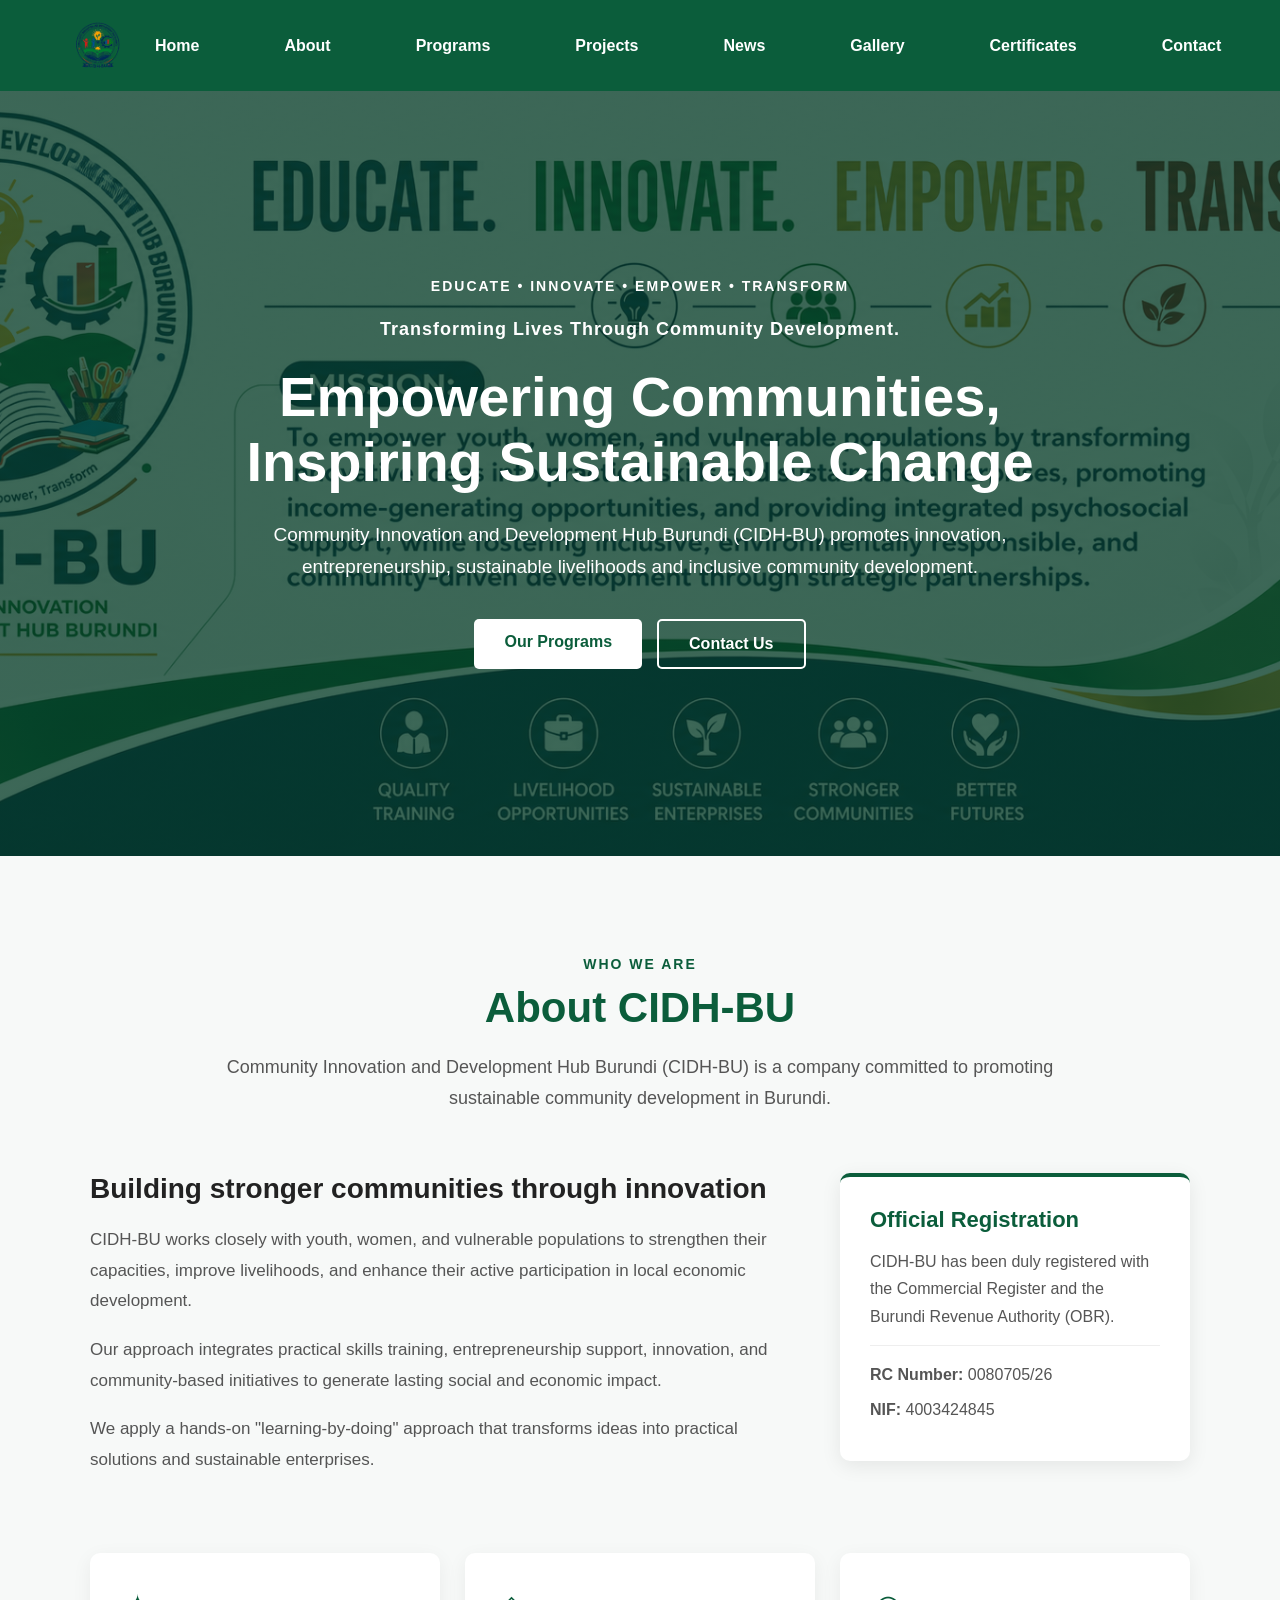
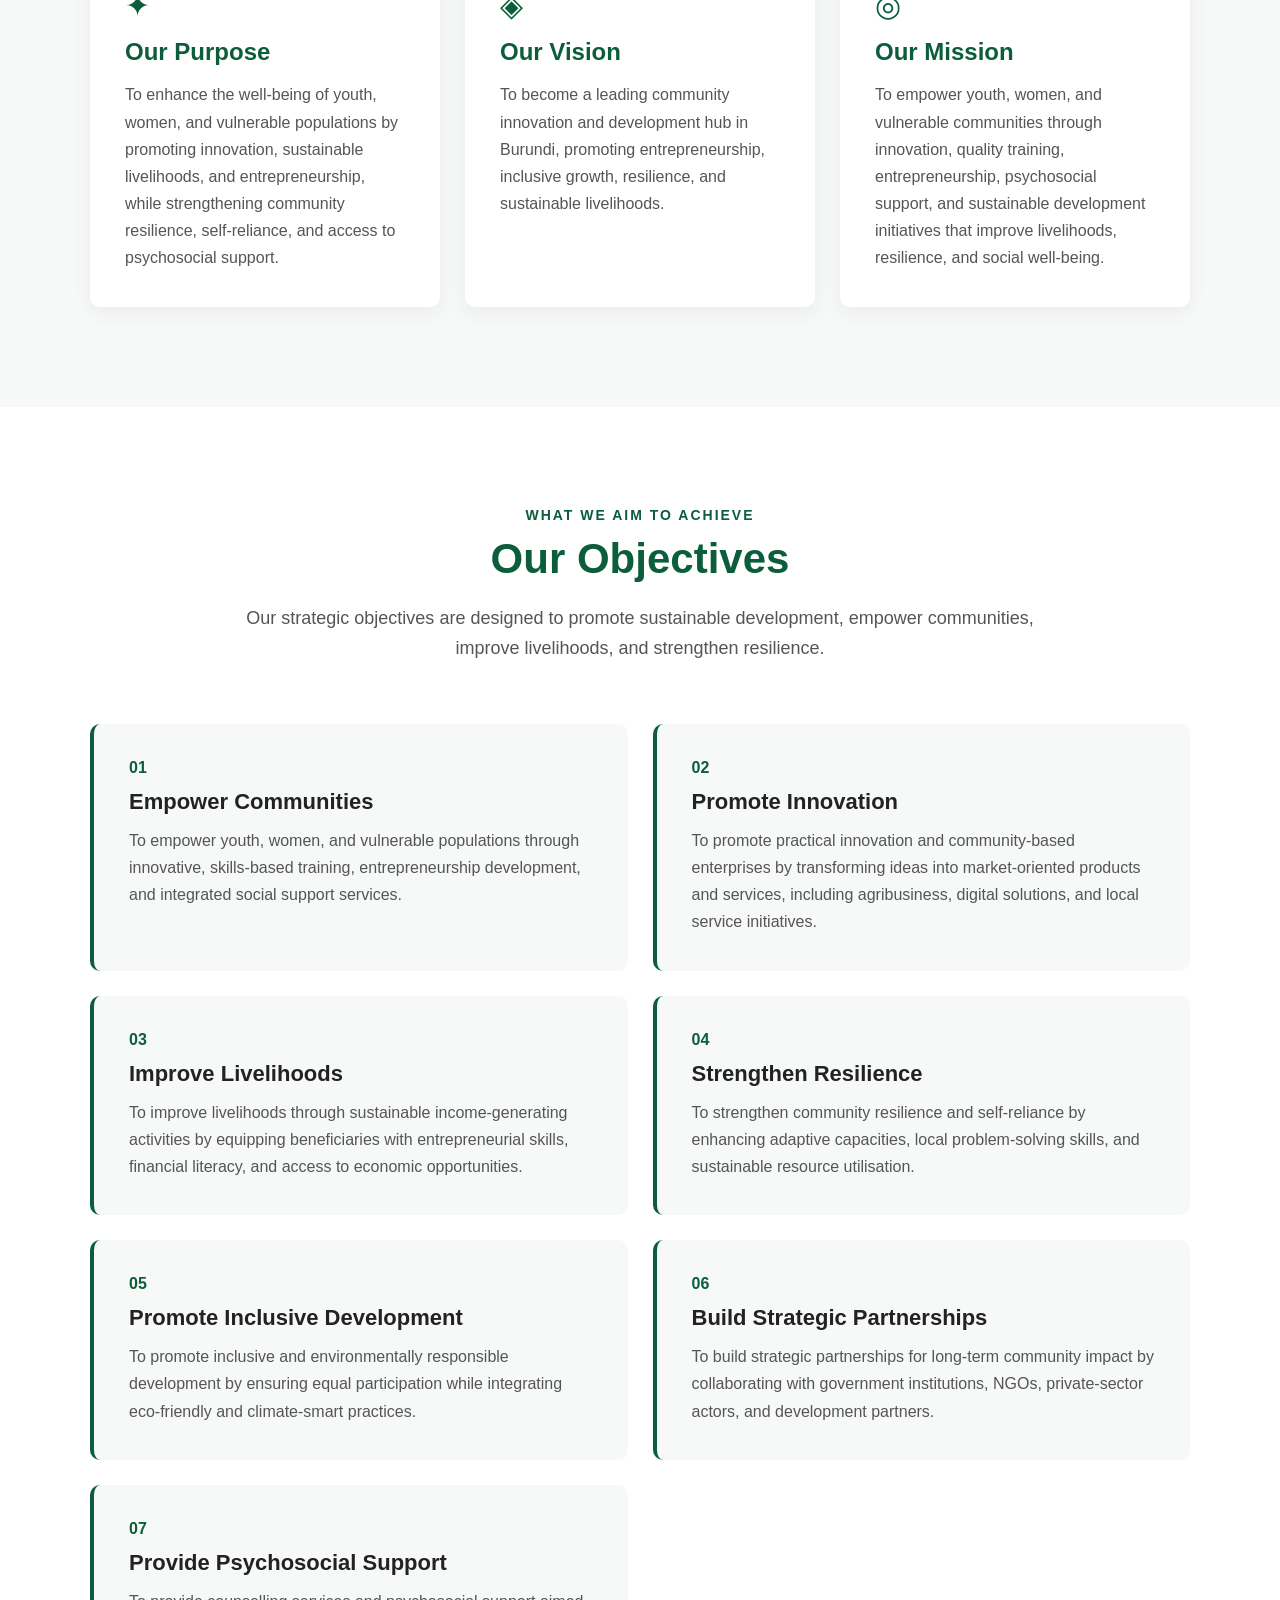
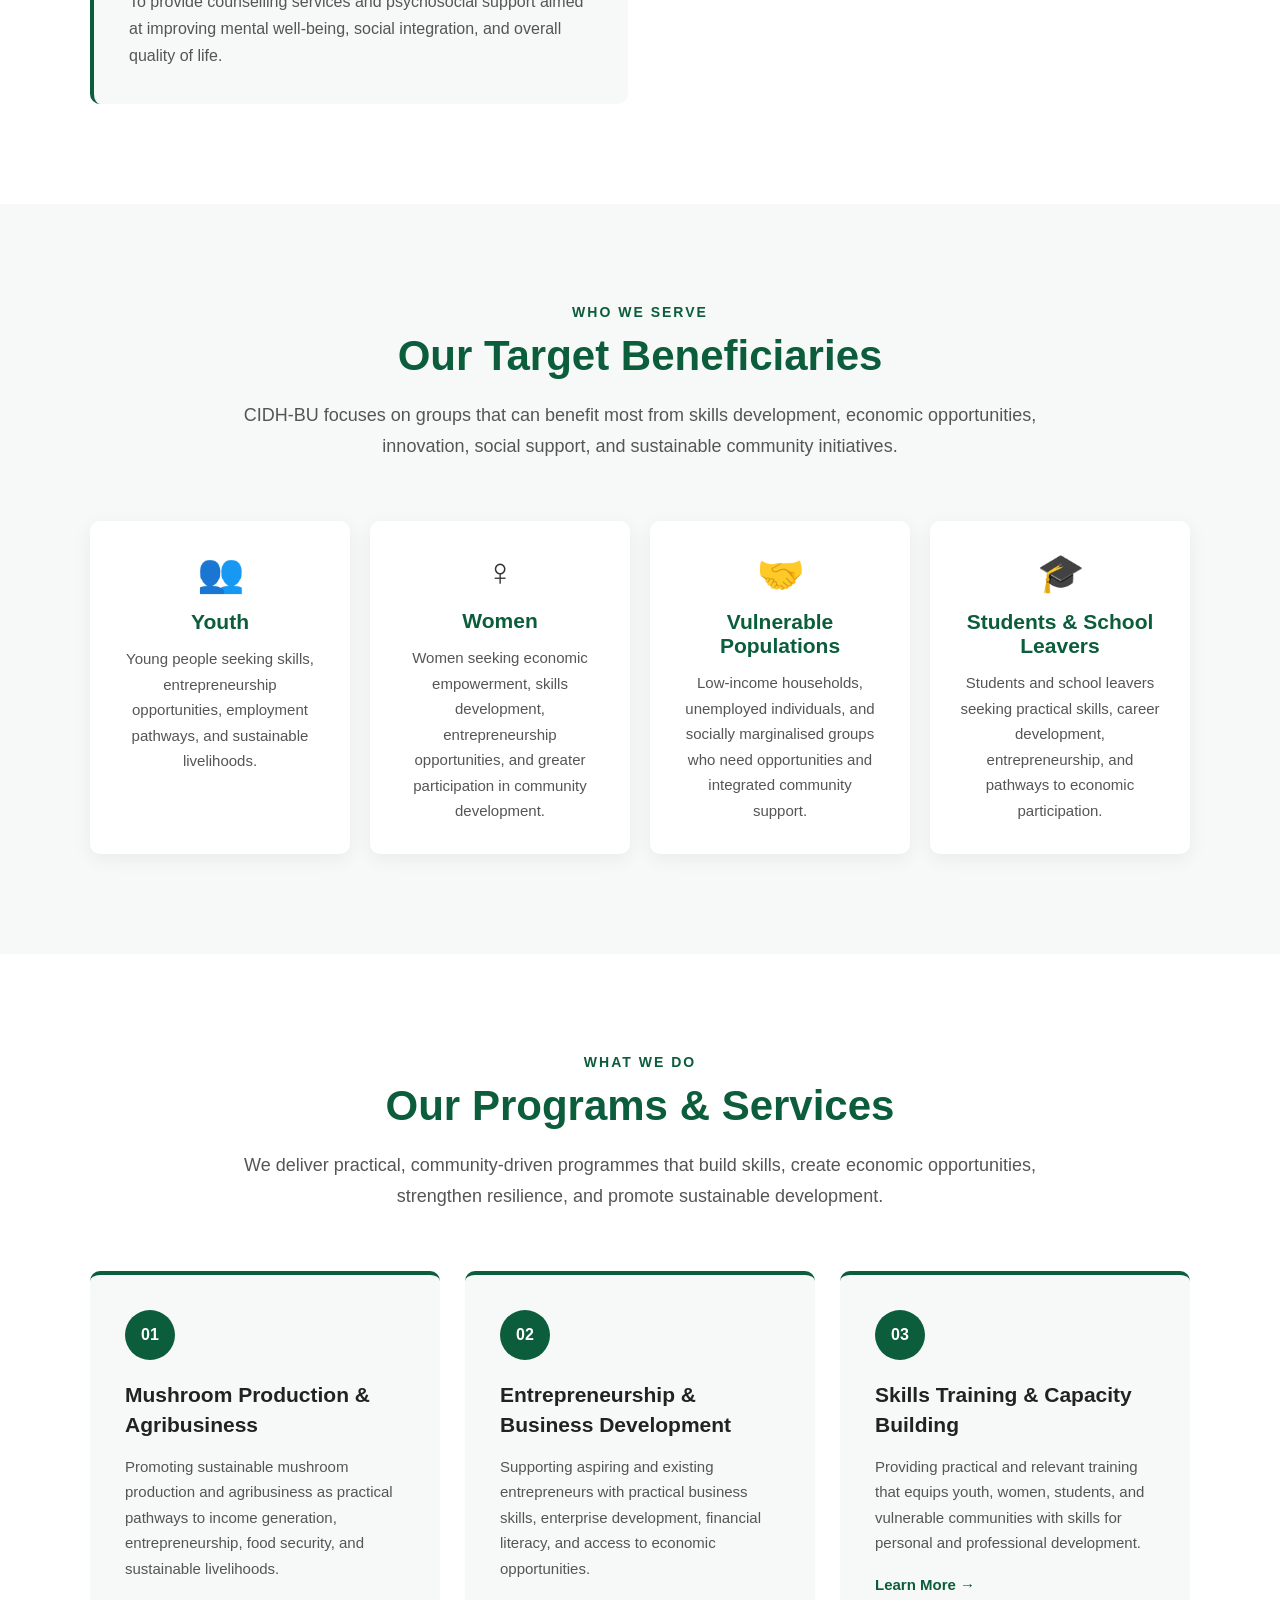
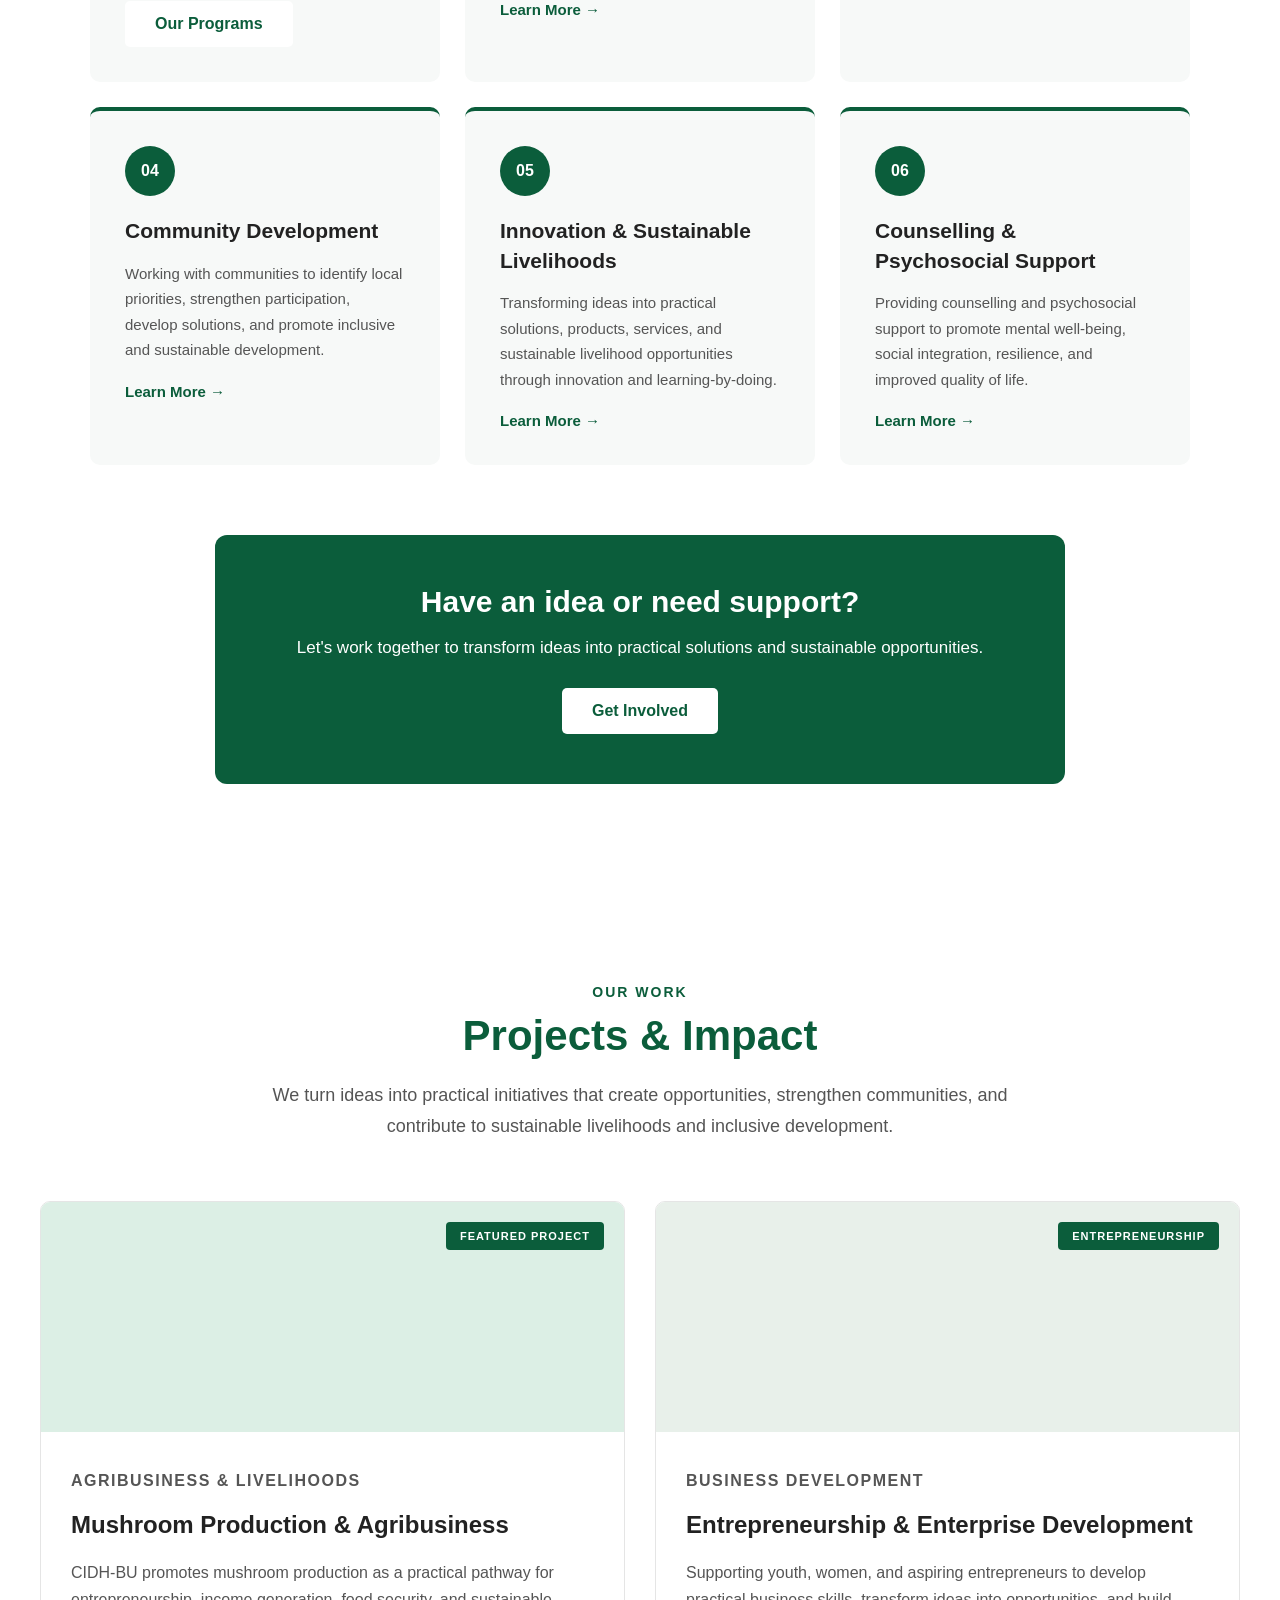
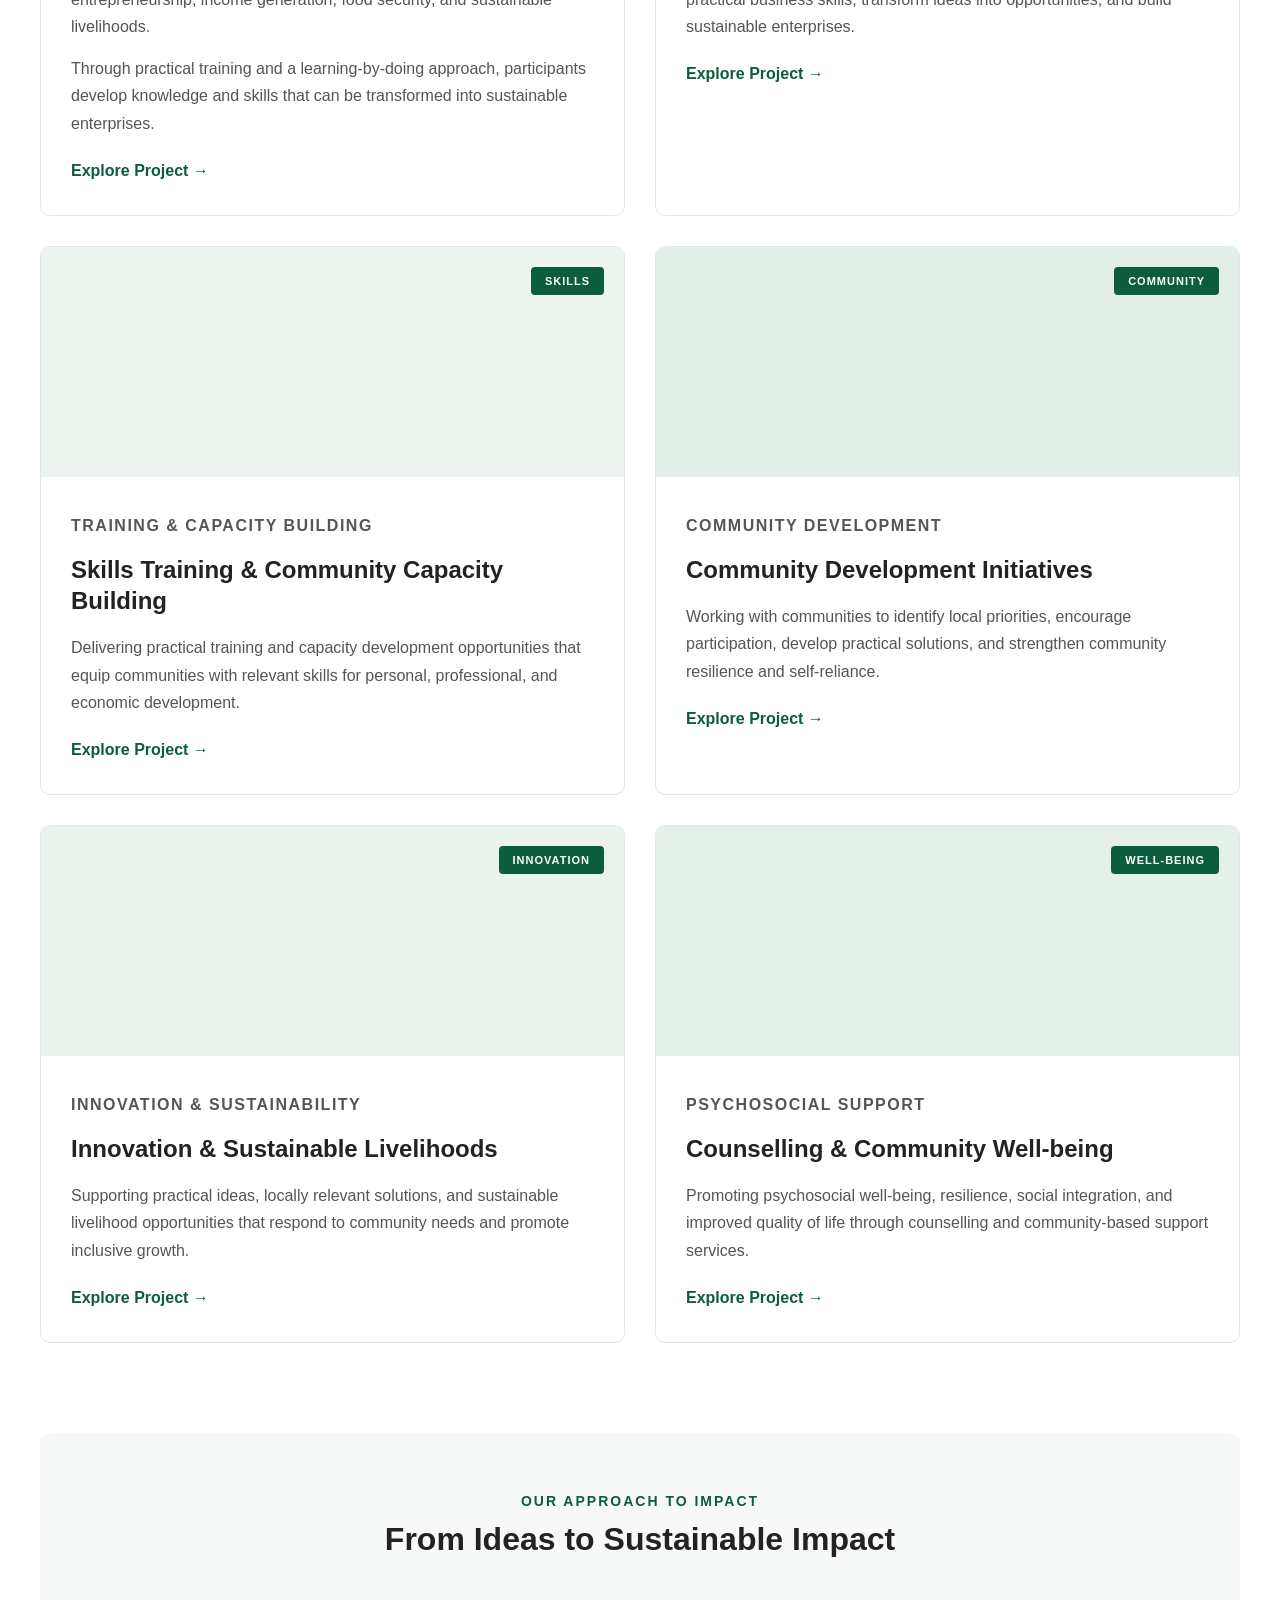
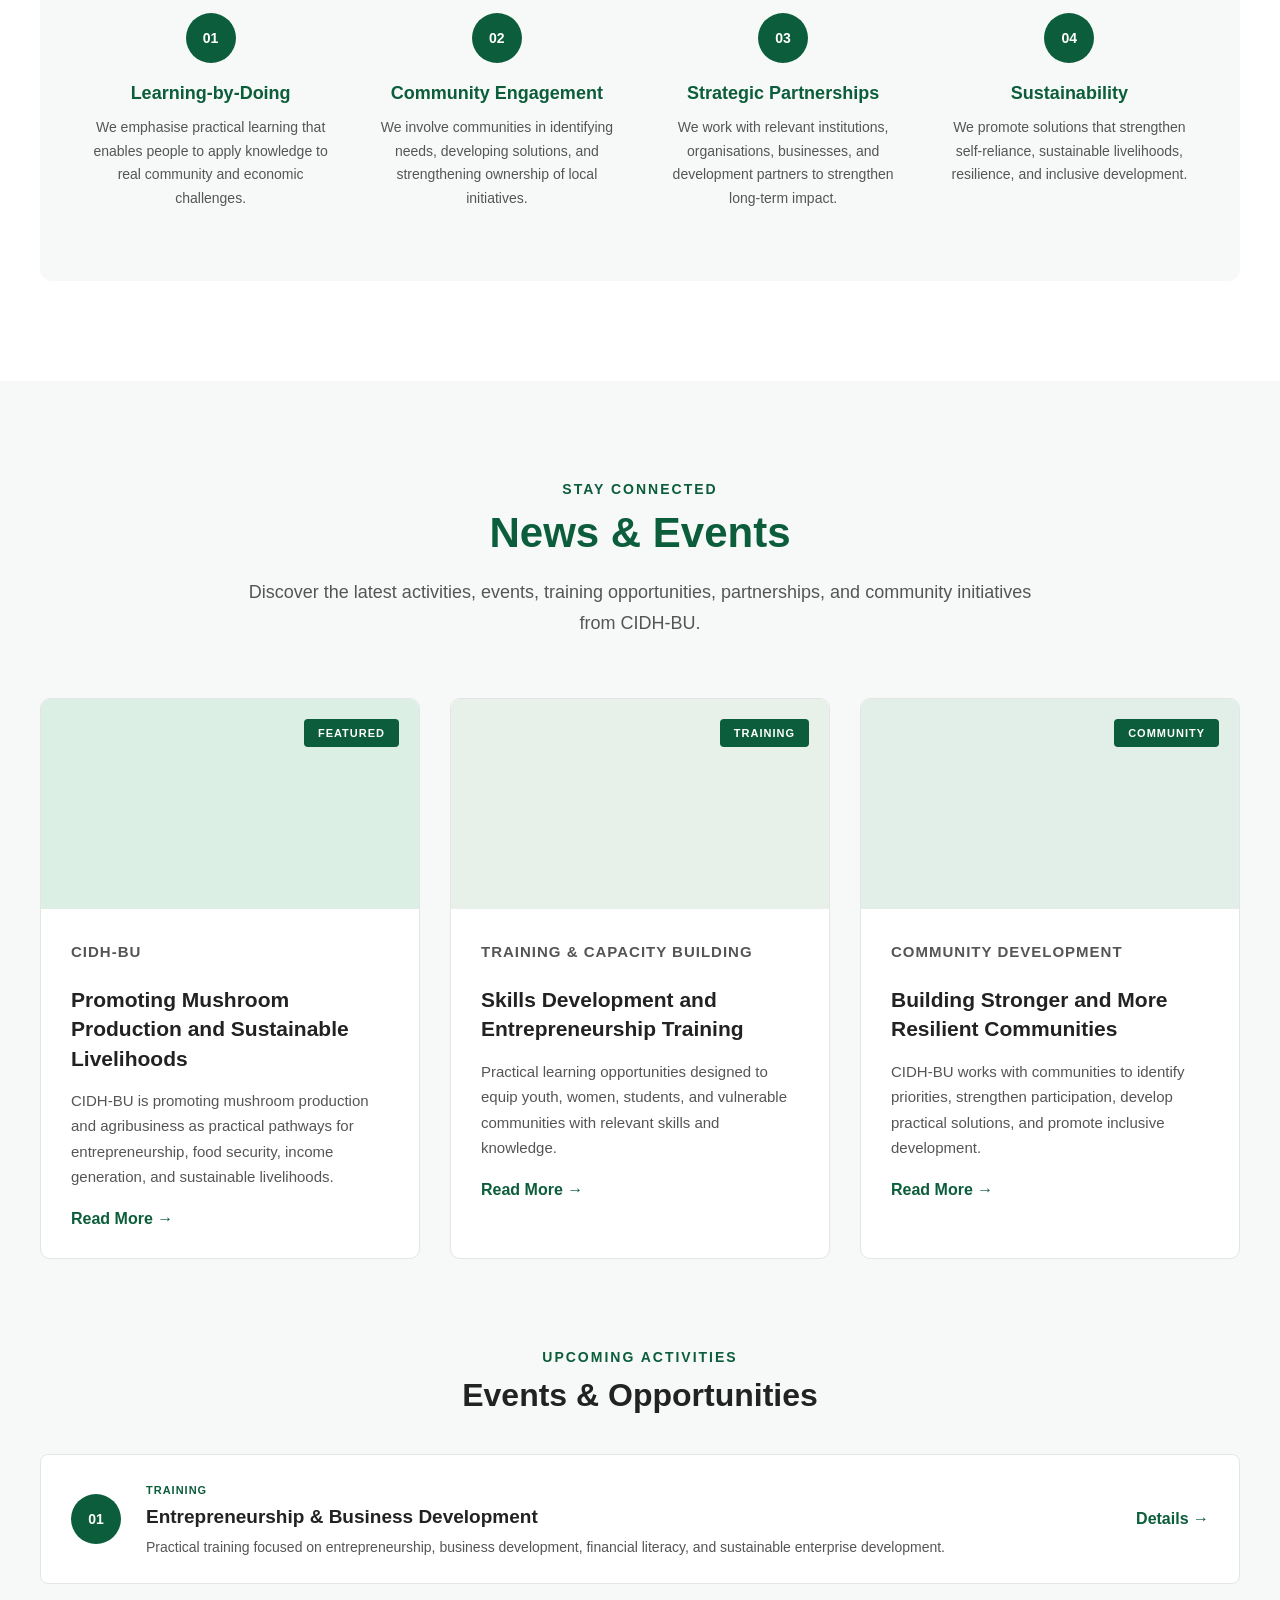
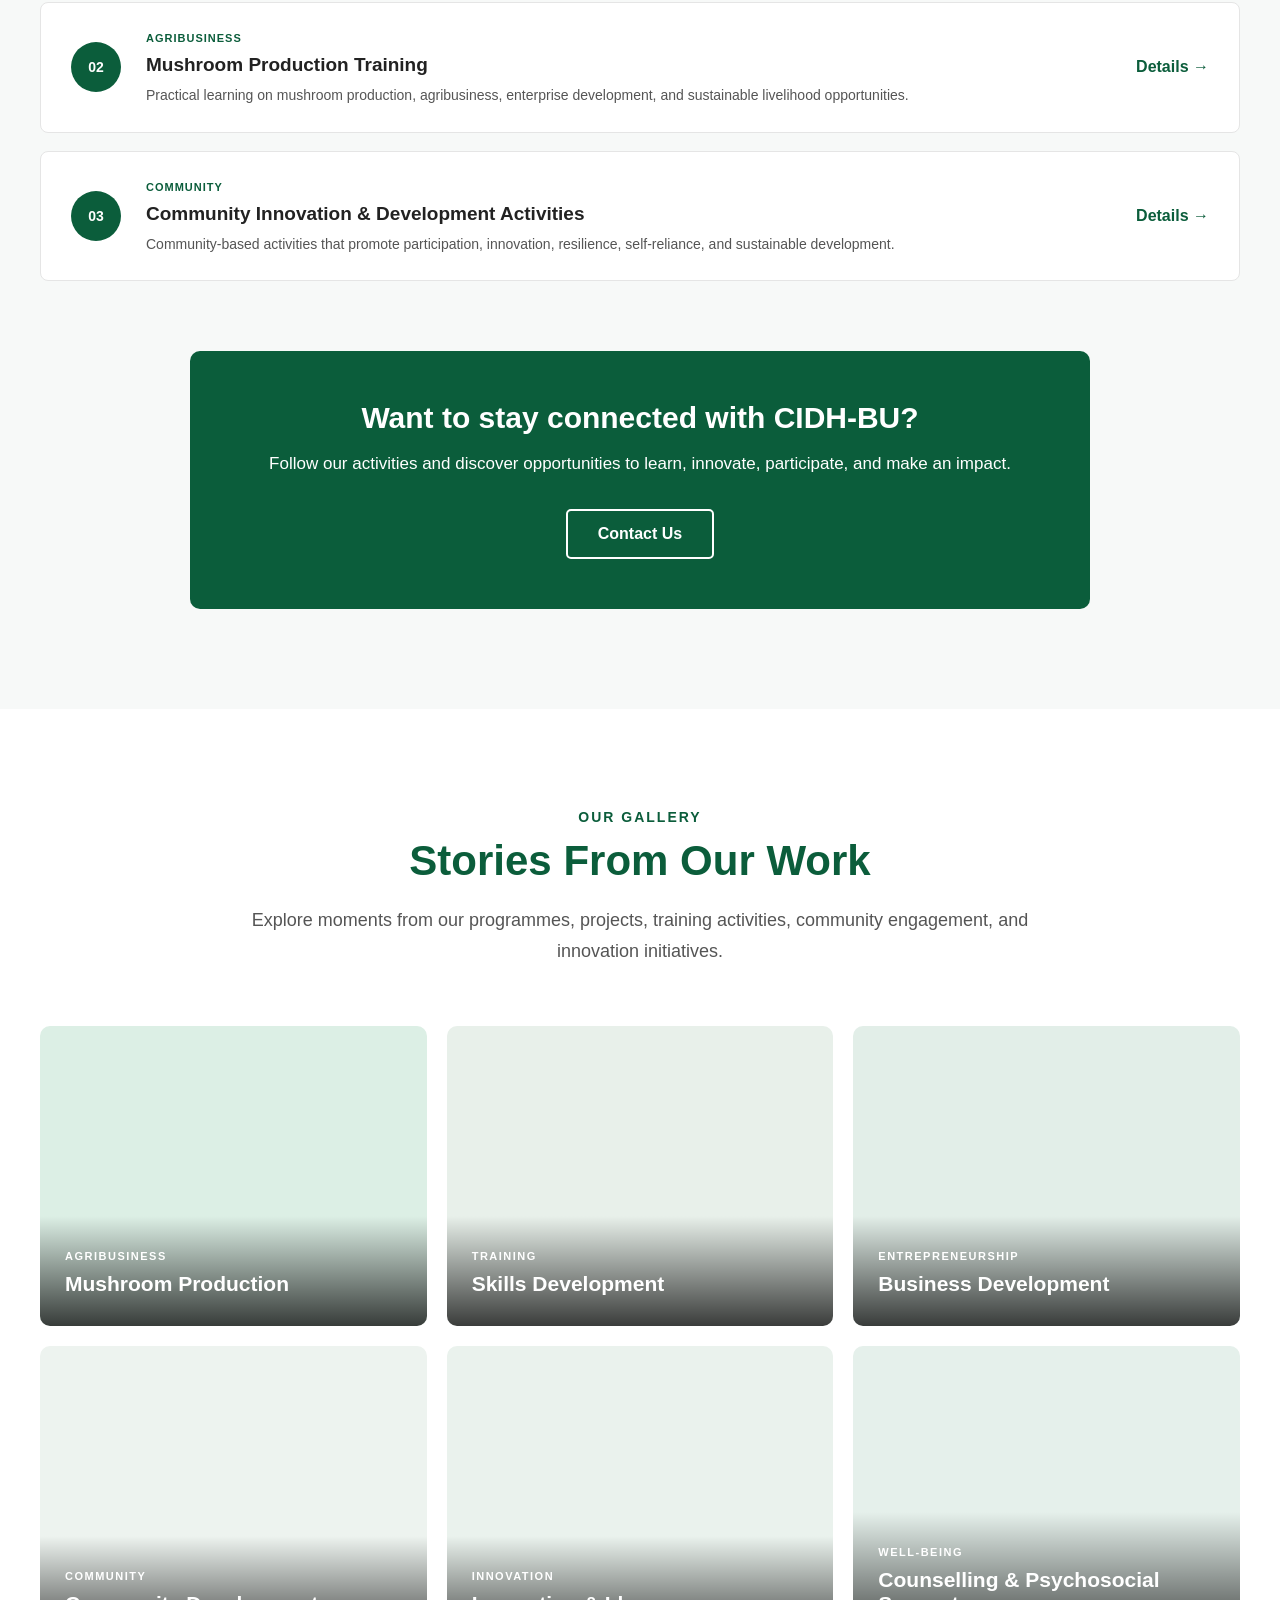
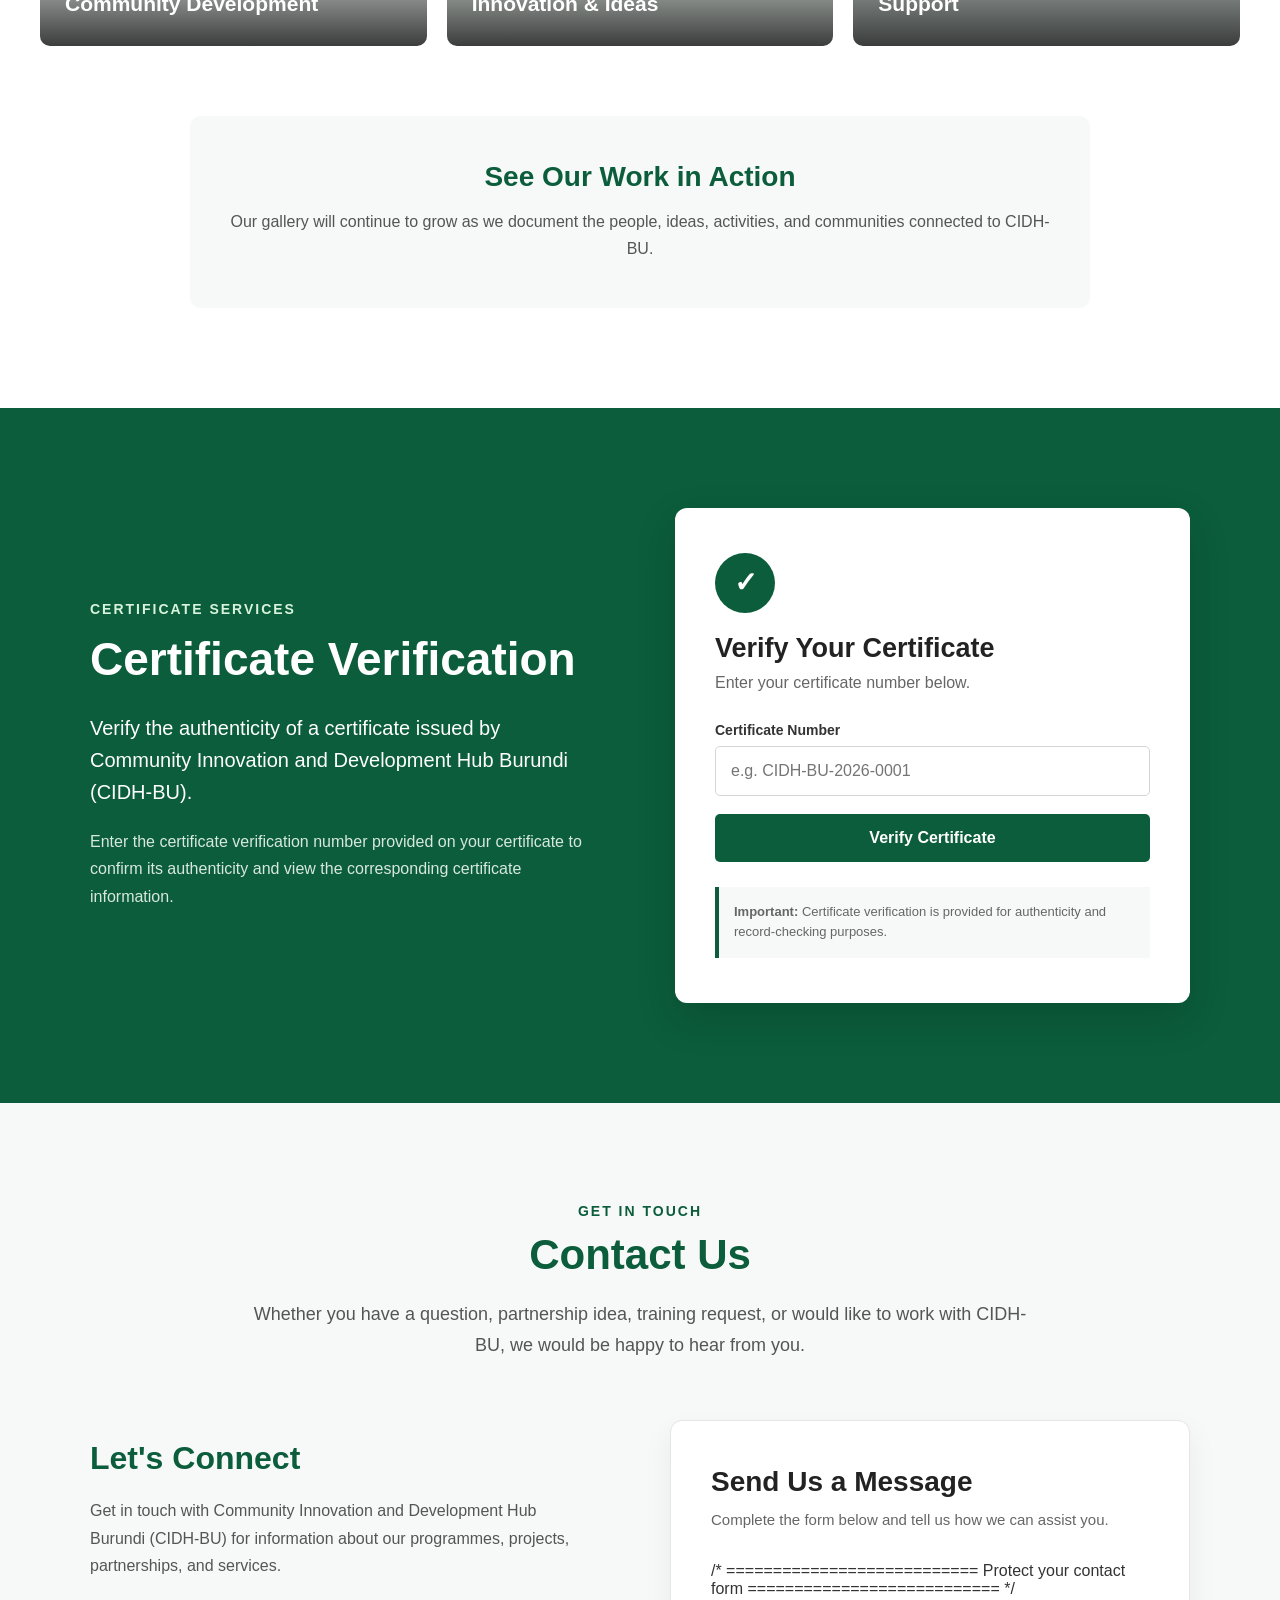
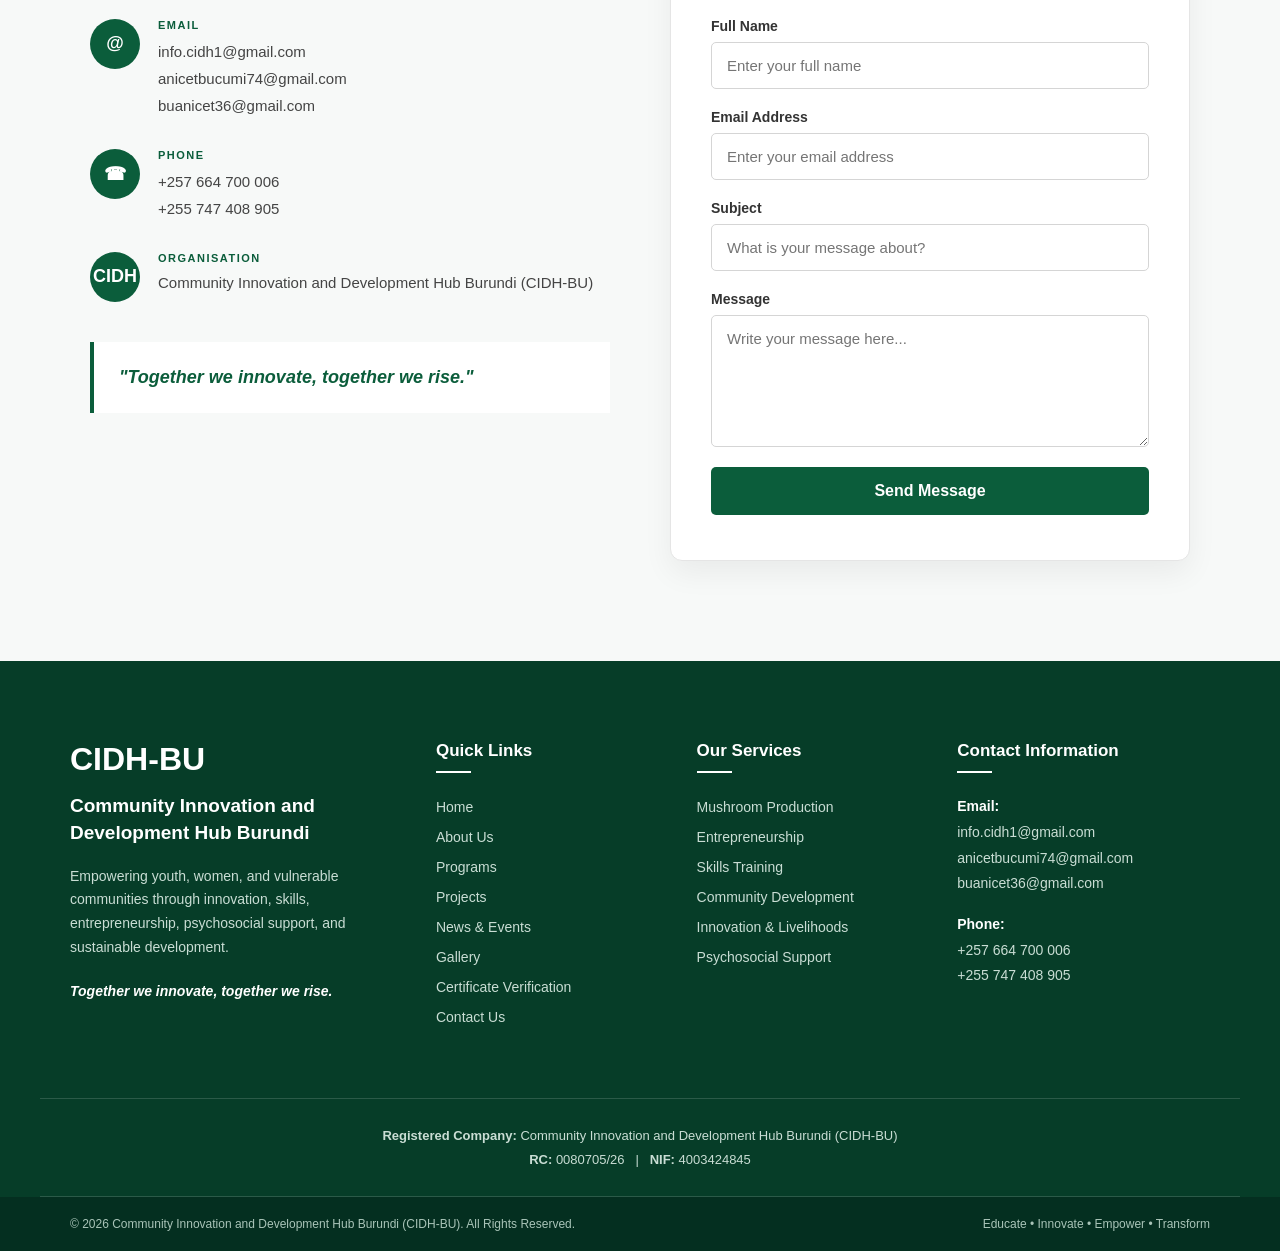
==== commit 99b242e9: "Add YouTube social profile to structured data" ====
--- a/index.html
+++ b/index.html
@@ -1,2196 +1,2199 @@
-<!DOCTYPE html>
-<html lang="en">
-
-<head>
-
-    <meta charset="UTF-8">
-
-    <meta
-        name="viewport"
-        content="width=device-width, initial-scale=1.0"
-    >
-
-    <title>
-        CIDH-BU | Community Innovation and Development Hub Burundi
-    </title>
-
-    <meta
-        name="description"
-        content="Community Innovation and Development Hub Burundi (CIDH-BU) promotes innovation, entrepreneurship, sustainable livelihoods, psychosocial support, and inclusive community development."
-    >
-
-    <meta
-        name="keywords"
-        content="CIDH-BU, Community Innovation and Development Hub Burundi, community development Burundi, entrepreneurship Burundi, youth empowerment, women empowerment, mushroom production, sustainable livelihoods, skills training"
-    >
-
-    <meta
-        name="author"
-        content="Community Innovation and Development Hub Burundi (CIDH-BU)"
-    >
-
-    <meta
-        name="robots"
-        content="index, follow"
-    >
-    <meta
-    name="referrer"
-    content="strict-origin-when-cross-origin"
->
-    <link
-    rel="canonical"
-    href="https://cidh-bu.org/"
->
-<meta
-    name="theme-color"
-    content="#0b5d3b"
->
-    <!-- Social Media Sharing -->
-
-<meta
-    property="og:title"
-    content="CIDH-BU | Community Innovation and Development Hub Burundi"
->
-
-<meta
-    property="og:description"
-    content="Empowering communities through innovation, entrepreneurship, sustainable livelihoods, skills development, and psychosocial support."
->
-
-<meta
-    property="og:type"
-    content="website"
->
-
-<meta
-    property="og:url"
-    content="https://cidh-bu.org"
->
-
-<meta
-    property="og:site_name"
-    content="Community Innovation and Development Hub Burundi (CIDH-BU)"
->
-<!-- Organization Structured Data -->
-
-<script type="application/ld+json">
-{
-    "@context": "https://schema.org",
-    "@type": "Organization",
-    "name": "Community Innovation and Development Hub Burundi",
-    "alternateName": "CIDH-BU",
-    "url": "https://cidh-bu.org/",
-    "logo": "https://cidh-bu.org/images/logo.png",
-    "description": "Community Innovation and Development Hub Burundi (CIDH-BU) promotes innovation, entrepreneurship, sustainable livelihoods, skills development, psychosocial support, and inclusive community development.",
-    "slogan": "Together we innovate, together we rise."
-}
-</script>
-
-<link
-    rel="preload"
-    as="image"
-    href="images/hero.png"
->
-    <link rel="stylesheet" href="style.css">
-
-</head>
-
-<body>
-
-    <!-- Navigation Bar -->
-    <header class="header">
-
-        <nav class="navbar">
-
-            <div class="logo">
-    <img src="images/logo.png" alt="CIDH-BU Logo">
-</div>
-
-            <ul class="nav-links">
-
-                <li><a href="#home">Home</a></li>
-<li><a href="#about">About</a></li>
-<li><a href="#programs">Programs</a></li>
-<li><a href="#projects">Projects</a></li>
-<li><a href="#news">News</a></li>
-<li><a href="#gallery">Gallery</a></li>
-<li><a href="#verification">Certificates</a></li>
-<li><a href="#contact">Contact</a></li>
-            </ul>
-
-            <button class="menu-toggle" aria-label="Open navigation menu">
-    ☰
-</button>
-        </nav>
-
-    </header>
-
-
-    <!-- Main Content -->
-<!-- Hero Section -->
-
-<section class="hero" id="home">
-
-    <div class="hero-content">
-
-        <p class="hero-tagline">
-            EDUCATE • INNOVATE • EMPOWER • TRANSFORM
-        </p>
-
-        <div class="moving-tagline">
-            Transforming Lives Through Community Development.
-        </div>
-
-        <h1>
-            Empowering Communities,
-            Inspiring Sustainable Change
-        </h1>
-
-        <p class="hero-description">
-            Community Innovation and Development Hub Burundi
-            (CIDH-BU) promotes innovation, entrepreneurship,
-            sustainable livelihoods and inclusive community
-            development.
-        </p>
-
-        <div class="hero-buttons">
-
-            <a href="#programs" class="btn btn-primary">
-                Our Programs
-            </a>
-
-            <a href="#contact" class="btn btn-secondary">
-                Contact Us
-            </a>
-
-        </div>
-
-    </div>
-
-</section>
-
-    <!-- ========================================
-         ABOUT CIDH-BU
-         ======================================== -->
-
-    <section class="about-section" id="about">
-
-        <div class="section-header">
-
-            <p class="section-tag">
-                WHO WE ARE
-            </p>
-
-            <h2>
-                About CIDH-BU
-            </h2>
-
-            <p class="section-intro">
-                Community Innovation and Development Hub Burundi
-                (CIDH-BU) is a company committed to promoting
-                sustainable community development in Burundi.
-            </p>
-
-        </div>
-
-
-        <!-- About Content -->
-
-        <div class="about-content">
-
-            <div class="about-text">
-
-                <h3>
-                    Building stronger communities through innovation
-                </h3>
-
-                <p>
-                    CIDH-BU works closely with youth, women, and
-                    vulnerable populations to strengthen their
-                    capacities, improve livelihoods, and enhance
-                    their active participation in local economic
-                    development.
-                </p>
-
-                <p>
-                    Our approach integrates practical skills training,
-                    entrepreneurship support, innovation, and
-                    community-based initiatives to generate lasting
-                    social and economic impact.
-                </p>
-
-                <p>
-                    We apply a hands-on "learning-by-doing" approach
-                    that transforms ideas into practical solutions
-                    and sustainable enterprises.
-                </p>
-
-            </div>
-
-
-            <!-- Registration Information -->
-
-            <div class="registration-card">
-
-                <h3>
-                    Official Registration
-                </h3>
-
-                <p>
-                    CIDH-BU has been duly registered with the
-                    Commercial Register and the Burundi Revenue
-                    Authority (OBR).
-                </p>
-
-                <div class="registration-details">
-
-                    <p>
-                        <strong>RC Number:</strong>
-                        0080705/26
-                    </p>
-
-                    <p>
-                        <strong>NIF:</strong>
-                        4003424845
-                    </p>
-
-                </div>
-
-            </div>
-
-        </div>
-
-
-        <!-- Purpose, Vision and Mission -->
-
-        <div class="about-cards">
-
-            <div class="info-card">
-
-                <div class="card-icon">
-                    ✦
-                </div>
-
-                <h3>
-                    Our Purpose
-                </h3>
-
-                <p>
-                    To enhance the well-being of youth, women,
-                    and vulnerable populations by promoting
-                    innovation, sustainable livelihoods, and
-                    entrepreneurship, while strengthening
-                    community resilience, self-reliance, and
-                    access to psychosocial support.
-                </p>
-
-            </div>
-
-
-            <div class="info-card">
-
-                <div class="card-icon">
-                    ◈
-                </div>
-
-                <h3>
-                    Our Vision
-                </h3>
-
-                <p>
-                    To become a leading community innovation and
-                    development hub in Burundi, promoting
-                    entrepreneurship, inclusive growth, resilience,
-                    and sustainable livelihoods.
-                </p>
-
-            </div>
-
-
-            <div class="info-card">
-
-                <div class="card-icon">
-                    ◎
-                </div>
-
-                <h3>
-                    Our Mission
-                </h3>
-
-                <p>
-                    To empower youth, women, and vulnerable
-                    communities through innovation, quality training,
-                    entrepreneurship, psychosocial support, and
-                    sustainable development initiatives that improve
-                    livelihoods, resilience, and social well-being.
-                </p>
-
-            </div>
-
-        </div>
-
-    </section>
-<!-- ========================================
-     OUR OBJECTIVES
-     ======================================== -->
-
-<section class="objectives-section" id="objectives">
-
-    <div class="section-header">
-
-        <p class="section-tag">
-            WHAT WE AIM TO ACHIEVE
-        </p>
-
-        <h2>
-            Our Objectives
-        </h2>
-
-        <p class="section-intro">
-            Our strategic objectives are designed to promote
-            sustainable development, empower communities,
-            improve livelihoods, and strengthen resilience.
-        </p>
-
-    </div>
-
-
-    <div class="objectives-grid">
-
-
-        <!-- Objective 1 -->
-
-        <div class="objective-card">
-
-            <div class="objective-number">
-                01
-            </div>
-
-            <h3>
-                Empower Communities
-            </h3>
-
-            <p>
-                To empower youth, women, and vulnerable populations
-                through innovative, skills-based training,
-                entrepreneurship development, and integrated
-                social support services.
-            </p>
-
-        </div>
-
-
-        <!-- Objective 2 -->
-
-        <div class="objective-card">
-
-            <div class="objective-number">
-                02
-            </div>
-
-            <h3>
-                Promote Innovation
-            </h3>
-
-            <p>
-                To promote practical innovation and community-based
-                enterprises by transforming ideas into market-oriented
-                products and services, including agribusiness,
-                digital solutions, and local service initiatives.
-            </p>
-
-        </div>
-
-
-        <!-- Objective 3 -->
-
-        <div class="objective-card">
-
-            <div class="objective-number">
-                03
-            </div>
-
-            <h3>
-                Improve Livelihoods
-            </h3>
-
-            <p>
-                To improve livelihoods through sustainable
-                income-generating activities by equipping
-                beneficiaries with entrepreneurial skills,
-                financial literacy, and access to economic
-                opportunities.
-            </p>
-
-        </div>
-
-
-        <!-- Objective 4 -->
-
-        <div class="objective-card">
-
-            <div class="objective-number">
-                04
-            </div>
-
-            <h3>
-                Strengthen Resilience
-            </h3>
-
-            <p>
-                To strengthen community resilience and self-reliance
-                by enhancing adaptive capacities, local problem-solving
-                skills, and sustainable resource utilisation.
-            </p>
-
-        </div>
-
-
-        <!-- Objective 5 -->
-
-        <div class="objective-card">
-
-            <div class="objective-number">
-                05
-            </div>
-
-            <h3>
-                Promote Inclusive Development
-            </h3>
-
-            <p>
-                To promote inclusive and environmentally responsible
-                development by ensuring equal participation while
-                integrating eco-friendly and climate-smart practices.
-            </p>
-
-        </div>
-
-
-        <!-- Objective 6 -->
-
-        <div class="objective-card">
-
-            <div class="objective-number">
-                06
-            </div>
-
-            <h3>
-                Build Strategic Partnerships
-            </h3>
-
-            <p>
-                To build strategic partnerships for long-term
-                community impact by collaborating with government
-                institutions, NGOs, private-sector actors, and
-                development partners.
-            </p>
-
-        </div>
-
-
-        <!-- Objective 7 -->
-
-        <div class="objective-card">
-
-            <div class="objective-number">
-                07
-            </div>
-
-            <h3>
-                Provide Psychosocial Support
-            </h3>
-
-            <p>
-                To provide counselling services and psychosocial
-                support aimed at improving mental well-being,
-                social integration, and overall quality of life.
-            </p>
-
-        </div>
-
-    </div>
-
-</section>
-
-<!-- ========================================
-     TARGET BENEFICIARIES
-     ======================================== -->
-
-<section class="beneficiaries-section" id="beneficiaries">
-
-    <div class="section-header">
-
-        <p class="section-tag">
-            WHO WE SERVE
-        </p>
-
-        <h2>
-            Our Target Beneficiaries
-        </h2>
-
-        <p class="section-intro">
-            CIDH-BU focuses on groups that can benefit most from
-            skills development, economic opportunities, innovation,
-            social support, and sustainable community initiatives.
-        </p>
-
-    </div>
-
-
-    <div class="beneficiaries-grid">
-
-
-        <div class="beneficiary-card">
-
-            <div class="beneficiary-icon">
-                👥
-            </div>
-
-            <h3>
-                Youth
-            </h3>
-
-            <p>
-                Young people seeking skills, entrepreneurship
-                opportunities, employment pathways, and
-                sustainable livelihoods.
-            </p>
-
-        </div>
-
-
-        <div class="beneficiary-card">
-
-            <div class="beneficiary-icon">
-                ♀
-            </div>
-
-            <h3>
-                Women
-            </h3>
-
-            <p>
-                Women seeking economic empowerment, skills
-                development, entrepreneurship opportunities,
-                and greater participation in community development.
-            </p>
-
-        </div>
-
-
-        <div class="beneficiary-card">
-
-            <div class="beneficiary-icon">
-                🤝
-            </div>
-
-            <h3>
-                Vulnerable Populations
-            </h3>
-
-            <p>
-                Low-income households, unemployed individuals,
-                and socially marginalised groups who need
-                opportunities and integrated community support.
-            </p>
-
-        </div>
-
-
-        <div class="beneficiary-card">
-
-            <div class="beneficiary-icon">
-                🎓
-            </div>
-
-            <h3>
-                Students & School Leavers
-            </h3>
-
-            <p>
-                Students and school leavers seeking practical
-                skills, career development, entrepreneurship,
-                and pathways to economic participation.
-            </p>
-
-        </div>
-
-    </div>
-
-</section>
-
-
-<!-- ========================================
-     PROGRAMS & SERVICES
-     ======================================== -->
-
-<section class="programs-section" id="programs">
-
-    <div class="section-header">
-
-        <p class="section-tag">
-            WHAT WE DO
-        </p>
-
-        <h2>
-            Our Programs & Services
-        </h2>
-
-        <p class="section-intro">
-            We deliver practical, community-driven programmes
-            that build skills, create economic opportunities,
-            strengthen resilience, and promote sustainable
-            development.
-        </p>
-
-    </div>
-
-
-    <div class="programs-grid">
-
-
-        <!-- Program 1 -->
-
-        <div class="program-card">
-
-            <div class="program-icon">
-                01
-            </div>
-
-            <h3>
-                Mushroom Production & Agribusiness
-            </h3>
-
-            <p>
-                Promoting sustainable mushroom production and
-                agribusiness as practical pathways to income
-                generation, entrepreneurship, food security,
-                and sustainable livelihoods.
-            </p>
-
-            <a href="#programs" class="btn btn-primary">
-    Our Programs
-</a>
-
-        </div>
-
-
-        <!-- Program 2 -->
-
-        <div class="program-card">
-
-            <div class="program-icon">
-                02
-            </div>
-
-            <h3>
-                Entrepreneurship & Business Development
-            </h3>
-
-            <p>
-                Supporting aspiring and existing entrepreneurs
-                with practical business skills, enterprise
-                development, financial literacy, and access
-                to economic opportunities.
-            </p>
-
-            <a href="#" class="program-link">
-                Learn More →
-            </a>
-
-        </div>
-
-
-        <!-- Program 3 -->
-
-        <div class="program-card">
-
-            <div class="program-icon">
-                03
-            </div>
-
-            <h3>
-                Skills Training & Capacity Building
-            </h3>
-
-            <p>
-                Providing practical and relevant training that
-                equips youth, women, students, and vulnerable
-                communities with skills for personal and
-                professional development.
-            </p>
-
-            <a href="#" class="program-link">
-                Learn More →
-            </a>
-
-        </div>
-
-
-        <!-- Program 4 -->
-
-        <div class="program-card">
-
-            <div class="program-icon">
-                04
-            </div>
-
-            <h3>
-                Community Development
-            </h3>
-
-            <p>
-                Working with communities to identify local
-                priorities, strengthen participation, develop
-                solutions, and promote inclusive and sustainable
-                development.
-            </p>
-
-            <a href="#" class="program-link">
-                Learn More →
-            </a>
-
-        </div>
-
-
-        <!-- Program 5 -->
-
-        <div class="program-card">
-
-            <div class="program-icon">
-                05
-            </div>
-
-            <h3>
-                Innovation & Sustainable Livelihoods
-            </h3>
-
-            <p>
-                Transforming ideas into practical solutions,
-                products, services, and sustainable livelihood
-                opportunities through innovation and
-                learning-by-doing.
-            </p>
-
-            <a href="#" class="program-link">
-                Learn More →
-            </a>
-
-        </div>
-
-
-        <!-- Program 6 -->
-
-        <div class="program-card">
-
-            <div class="program-icon">
-                06
-            </div>
-
-            <h3>
-                Counselling & Psychosocial Support
-            </h3>
-
-            <p>
-                Providing counselling and psychosocial support
-                to promote mental well-being, social integration,
-                resilience, and improved quality of life.
-            </p>
-
-            <a href="#" class="program-link">
-                Learn More →
-            </a>
-
-        </div>
-
-    </div>
-
-
-    <!-- Programs Call To Action -->
-
-    <div class="programs-cta">
-
-        <h3>
-            Have an idea or need support?
-        </h3>
-
-        <p>
-            Let's work together to transform ideas into
-            practical solutions and sustainable opportunities.
-        </p>
-
-        <a href="#" class="btn btn-primary">
-            Get Involved
-        </a>
-
-    </div>
-
-</section>
-
-<!-- ========================================
-     PROJECTS & IMPACT
-     ======================================== -->
-
-<section class="projects-section" id="projects">
-
-    <div class="section-header">
-
-        <p class="section-tag">
-            OUR WORK
-        </p>
-
-        <h2>
-            Projects & Impact
-        </h2>
-
-        <p class="section-intro">
-            We turn ideas into practical initiatives that create
-            opportunities, strengthen communities, and contribute
-            to sustainable livelihoods and inclusive development.
-        </p>
-
-    </div>
-
-
-    <div class="projects-grid">
-
-
-        <!-- Project 1 -->
-
-        <div class="project-card featured-project">
-
-            <div class="project-image project-mushroom">
-
-                <span class="project-label">
-                    FEATURED PROJECT
-                </span>
-
-            </div>
-
-            <div class="project-content">
-
-                <p class="project-category">
-                    AGRIBUSINESS & LIVELIHOODS
-                </p>
-
-                <h3>
-                    Mushroom Production & Agribusiness
-                </h3>
-
-                <p>
-                    CIDH-BU promotes mushroom production as a
-                    practical pathway for entrepreneurship,
-                    income generation, food security, and
-                    sustainable livelihoods.
-                </p>
-
-                <p>
-                    Through practical training and a
-                    learning-by-doing approach, participants
-                    develop knowledge and skills that can be
-                    transformed into sustainable enterprises.
-                </p>
-
-                <a href="#" class="project-link">
-                    Explore Project →
-                </a>
-
-            </div>
-
-        </div>
-
-
-        <!-- Project 2 -->
-
-        <div class="project-card">
-
-            <div class="project-image project-entrepreneurship">
-
-                <span class="project-label">
-                    ENTREPRENEURSHIP
-                </span>
-
-            </div>
-
-            <div class="project-content">
-
-                <p class="project-category">
-                    BUSINESS DEVELOPMENT
-                </p>
-
-                <h3>
-                    Entrepreneurship & Enterprise Development
-                </h3>
-
-                <p>
-                    Supporting youth, women, and aspiring
-                    entrepreneurs to develop practical business
-                    skills, transform ideas into opportunities,
-                    and build sustainable enterprises.
-                </p>
-
-                <a href="#" class="project-link">
-                    Explore Project →
-                </a>
-
-            </div>
-
-        </div>
-
-
-        <!-- Project 3 -->
-
-        <div class="project-card">
-
-            <div class="project-image project-training">
-
-                <span class="project-label">
-                    SKILLS
-                </span>
-
-            </div>
-
-            <div class="project-content">
-
-                <p class="project-category">
-                    TRAINING & CAPACITY BUILDING
-                </p>
-
-                <h3>
-                    Skills Training & Community Capacity Building
-                </h3>
-
-                <p>
-                    Delivering practical training and capacity
-                    development opportunities that equip
-                    communities with relevant skills for
-                    personal, professional, and economic
-                    development.
-                </p>
-
-                <a href="#" class="project-link">
-                    Explore Project →
-                </a>
-
-            </div>
-
-        </div>
-
-
-        <!-- Project 4 -->
-
-        <div class="project-card">
-
-            <div class="project-image project-community">
-
-                <span class="project-label">
-                    COMMUNITY
-                </span>
-
-            </div>
-
-            <div class="project-content">
-
-                <p class="project-category">
-                    COMMUNITY DEVELOPMENT
-                </p>
-
-                <h3>
-                    Community Development Initiatives
-                </h3>
-
-                <p>
-                    Working with communities to identify local
-                    priorities, encourage participation, develop
-                    practical solutions, and strengthen
-                    community resilience and self-reliance.
-                </p>
-
-                <a href="#" class="project-link">
-                    Explore Project →
-                </a>
-
-            </div>
-
-        </div>
-
-
-        <!-- Project 5 -->
-
-        <div class="project-card">
-
-            <div class="project-image project-innovation">
-
-                <span class="project-label">
-                    INNOVATION
-                </span>
-
-            </div>
-
-            <div class="project-content">
-
-                <p class="project-category">
-                    INNOVATION & SUSTAINABILITY
-                </p>
-
-                <h3>
-                    Innovation & Sustainable Livelihoods
-                </h3>
-
-                <p>
-                    Supporting practical ideas, locally relevant
-                    solutions, and sustainable livelihood
-                    opportunities that respond to community needs
-                    and promote inclusive growth.
-                </p>
-
-                <a href="#" class="project-link">
-                    Explore Project →
-                </a>
-
-            </div>
-
-        </div>
-
-
-        <!-- Project 6 -->
-
-        <div class="project-card">
-
-            <div class="project-image project-wellbeing">
-
-                <span class="project-label">
-                    WELL-BEING
-                </span>
-
-            </div>
-
-            <div class="project-content">
-
-                <p class="project-category">
-                    PSYCHOSOCIAL SUPPORT
-                </p>
-
-                <h3>
-                    Counselling & Community Well-being
-                </h3>
-
-                <p>
-                    Promoting psychosocial well-being, resilience,
-                    social integration, and improved quality of
-                    life through counselling and community-based
-                    support services.
-                </p>
-
-                <a href="#" class="project-link">
-                    Explore Project →
-                </a>
-
-            </div>
-
-        </div>
-
-    </div>
-
-
-    <!-- Impact Approach -->
-
-    <div class="impact-approach">
-
-        <div class="impact-header">
-
-            <p class="section-tag">
-                OUR APPROACH TO IMPACT
-            </p>
-
-            <h3>
-                From Ideas to Sustainable Impact
-            </h3>
-
-        </div>
-
-
-        <div class="impact-grid">
-
-
-            <div class="impact-item">
-
-                <div class="impact-number">
-                    01
-                </div>
-
-                <h4>
-                    Learning-by-Doing
-                </h4>
-
-                <p>
-                    We emphasise practical learning that enables
-                    people to apply knowledge to real community
-                    and economic challenges.
-                </p>
-
-            </div>
-
-
-            <div class="impact-item">
-
-                <div class="impact-number">
-                    02
-                </div>
-
-                <h4>
-                    Community Engagement
-                </h4>
-
-                <p>
-                    We involve communities in identifying needs,
-                    developing solutions, and strengthening
-                    ownership of local initiatives.
-                </p>
-
-            </div>
-
-
-            <div class="impact-item">
-
-                <div class="impact-number">
-                    03
-                </div>
-
-                <h4>
-                    Strategic Partnerships
-                </h4>
-
-                <p>
-                    We work with relevant institutions,
-                    organisations, businesses, and development
-                    partners to strengthen long-term impact.
-                </p>
-
-            </div>
-
-
-            <div class="impact-item">
-
-                <div class="impact-number">
-                    04
-                </div>
-
-                <h4>
-                    Sustainability
-                </h4>
-
-                <p>
-                    We promote solutions that strengthen
-                    self-reliance, sustainable livelihoods,
-                    resilience, and inclusive development.
-                </p>
-
-            </div>
-
-        </div>
-
-    </div>
-
-</section>
-
-<!-- ========================================
-     NEWS & EVENTS
-     ======================================== -->
-
-<section class="news-section" id="news">
-
-    <div class="section-header">
-
-        <p class="section-tag">
-            STAY CONNECTED
-        </p>
-
-        <h2>
-            News & Events
-        </h2>
-
-        <p class="section-intro">
-            Discover the latest activities, events, training
-            opportunities, partnerships, and community initiatives
-            from CIDH-BU.
-        </p>
-
-    </div>
-
-
-    <div class="news-grid">
-
-
-        <!-- News 1 -->
-
-        <article class="news-card">
-
-            <div class="news-image news-featured">
-
-                <span class="news-category">
-                    FEATURED
-                </span>
-
-            </div>
-
-            <div class="news-content">
-
-                <p class="news-date">
-                    CIDH-BU
-                </p>
-
-                <h3>
-                    Promoting Mushroom Production and Sustainable Livelihoods
-                </h3>
-
-                <p>
-                    CIDH-BU is promoting mushroom production and
-                    agribusiness as practical pathways for
-                    entrepreneurship, food security, income generation,
-                    and sustainable livelihoods.
-                </p>
-
-                <a href="#" class="news-link">
-                    Read More →
-                </a>
-
-            </div>
-
-        </article>
-
-
-        <!-- News 2 -->
-
-        <article class="news-card">
-
-            <div class="news-image news-training">
-
-                <span class="news-category">
-                    TRAINING
-                </span>
-
-            </div>
-
-            <div class="news-content">
-
-                <p class="news-date">
-                    TRAINING & CAPACITY BUILDING
-                </p>
-
-                <h3>
-                    Skills Development and Entrepreneurship Training
-                </h3>
-
-                <p>
-                    Practical learning opportunities designed to
-                    equip youth, women, students, and vulnerable
-                    communities with relevant skills and knowledge.
-                </p>
-
-                <a href="#" class="news-link">
-                    Read More →
-                </a>
-
-            </div>
-
-        </article>
-
-
-        <!-- News 3 -->
-
-        <article class="news-card">
-
-            <div class="news-image news-community">
-
-                <span class="news-category">
-                    COMMUNITY
-                </span>
-
-            </div>
-
-            <div class="news-content">
-
-                <p class="news-date">
-                    COMMUNITY DEVELOPMENT
-                </p>
-
-                <h3>
-                    Building Stronger and More Resilient Communities
-                </h3>
-
-                <p>
-                    CIDH-BU works with communities to identify
-                    priorities, strengthen participation, develop
-                    practical solutions, and promote inclusive
-                    development.
-                </p>
-
-                <a href="#" class="news-link">
-                    Read More →
-                </a>
-
-            </div>
-
-        </article>
-
-    </div>
-
-
-    <!-- Events -->
-
-    <div class="events-section">
-
-        <div class="events-header">
-
-            <p class="section-tag">
-                UPCOMING ACTIVITIES
-            </p>
-
-            <h3>
-                Events & Opportunities
-            </h3>
-
-        </div>
-
-
-        <div class="events-list">
-
-
-            <!-- Event 1 -->
-
-            <div class="event-item">
-
-                <div class="event-number">
-                    01
-                </div>
-
-                <div class="event-details">
-
-                    <span class="event-type">
-                        TRAINING
-                    </span>
-
-                    <h4>
-                        Entrepreneurship & Business Development
-                    </h4>
-
-                    <p>
-                        Practical training focused on entrepreneurship,
-                        business development, financial literacy, and
-                        sustainable enterprise development.
-                    </p>
-
-                </div>
-
-                <a href="#" class="event-link">
-                    Details →
-                </a>
-
-            </div>
-
-
-            <!-- Event 2 -->
-
-            <div class="event-item">
-
-                <div class="event-number">
-                    02
-                </div>
-
-                <div class="event-details">
-
-                    <span class="event-type">
-                        AGRIBUSINESS
-                    </span>
-
-                    <h4>
-                        Mushroom Production Training
-                    </h4>
-
-                    <p>
-                        Practical learning on mushroom production,
-                        agribusiness, enterprise development, and
-                        sustainable livelihood opportunities.
-                    </p>
-
-                </div>
-
-                <a href="#" class="event-link">
-                    Details →
-                </a>
-
-            </div>
-
-
-            <!-- Event 3 -->
-
-            <div class="event-item">
-
-                <div class="event-number">
-                    03
-                </div>
-
-                <div class="event-details">
-
-                    <span class="event-type">
-                        COMMUNITY
-                    </span>
-
-                    <h4>
-                        Community Innovation & Development Activities
-                    </h4>
-
-                    <p>
-                        Community-based activities that promote
-                        participation, innovation, resilience,
-                        self-reliance, and sustainable development.
-                    </p>
-
-                </div>
-
-                <a href="#" class="event-link">
-                    Details →
-                </a>
-
-            </div>
-
-        </div>
-
-    </div>
-
-
-    <!-- News CTA -->
-
-    <div class="news-cta">
-
-        <h3>
-            Want to stay connected with CIDH-BU?
-        </h3>
-
-        <p>
-            Follow our activities and discover opportunities
-            to learn, innovate, participate, and make an impact.
-        </p>
-
-        <a href="#contact" class="btn btn-secondary">
-    Contact Us
-</a>
-
-
-    </div>
-
-</section>
-
-<!-- ========================================
-     GALLERY
-     ======================================== -->
-
-<section class="gallery-section" id="gallery">
-
-    <div class="section-header">
-
-        <p class="section-tag">
-            OUR GALLERY
-        </p>
-
-        <h2>
-            Stories From Our Work
-        </h2>
-
-        <p class="section-intro">
-            Explore moments from our programmes, projects,
-            training activities, community engagement, and
-            innovation initiatives.
-        </p>
-
-    </div>
-
-
-    <div class="gallery-grid">
-
-
-        <!-- Gallery Item 1 -->
-
-        <div class="gallery-item gallery-mushroom">
-
-            <div class="gallery-overlay">
-
-                <span>
-                    AGRIBUSINESS
-                </span>
-
-                <h3>
-                    Mushroom Production
-                </h3>
-
-            </div>
-
-        </div>
-
-
-        <!-- Gallery Item 2 -->
-
-        <div class="gallery-item gallery-training">
-
-            <div class="gallery-overlay">
-
-                <span>
-                    TRAINING
-                </span>
-
-                <h3>
-                    Skills Development
-                </h3>
-
-            </div>
-
-        </div>
-
-
-        <!-- Gallery Item 3 -->
-
-        <div class="gallery-item gallery-entrepreneurship">
-
-            <div class="gallery-overlay">
-
-                <span>
-                    ENTREPRENEURSHIP
-                </span>
-
-                <h3>
-                    Business Development
-                </h3>
-
-            </div>
-
-        </div>
-
-
-        <!-- Gallery Item 4 -->
-
-        <div class="gallery-item gallery-community">
-
-            <div class="gallery-overlay">
-
-                <span>
-                    COMMUNITY
-                </span>
-
-                <h3>
-                    Community Development
-                </h3>
-
-            </div>
-
-        </div>
-
-
-        <!-- Gallery Item 5 -->
-
-        <div class="gallery-item gallery-innovation">
-
-            <div class="gallery-overlay">
-
-                <span>
-                    INNOVATION
-                </span>
-
-                <h3>
-                    Innovation & Ideas
-                </h3>
-
-            </div>
-
-        </div>
-
-
-        <!-- Gallery Item 6 -->
-
-        <div class="gallery-item gallery-wellbeing">
-
-            <div class="gallery-overlay">
-
-                <span>
-                    WELL-BEING
-                </span>
-
-                <h3>
-                    Counselling & Psychosocial Support
-                </h3>
-
-            </div>
-
-        </div>
-
-    </div>
-
-
-    <!-- Gallery CTA -->
-
-    <div class="gallery-cta">
-
-        <h3>
-            See Our Work in Action
-        </h3>
-
-        <p>
-            Our gallery will continue to grow as we document
-            the people, ideas, activities, and communities
-            connected to CIDH-BU.
-        </p>
-
-    </div>
-
-</section>
-<!-- ========================================
-     CERTIFICATE VERIFICATION
-     ======================================== -->
-
-<section class="verification-section" id="verification">
-
-    <div class="verification-container">
-
-        <div class="verification-content">
-
-            <p class="section-tag">
-                CERTIFICATE SERVICES
-            </p>
-
-            <h2>
-                Certificate Verification
-            </h2>
-
-            <p class="verification-intro">
-                Verify the authenticity of a certificate issued
-                by Community Innovation and Development Hub
-                Burundi (CIDH-BU).
-            </p>
-
-            <p class="verification-description">
-                Enter the certificate verification number provided
-                on your certificate to confirm its authenticity
-                and view the corresponding certificate information.
-            </p>
-
-        </div>
-
-
-        <div class="verification-card">
-
-            <div class="verification-icon">
-                ✓
-            </div>
-
-            <h3>
-                Verify Your Certificate
-            </h3>
-
-            <p>
-                Enter your certificate number below.
-            </p>
-
-
-            <form class="verification-form">
-
-                <label for="certificate-number">
-                    Certificate Number
-                </label>
-
-                <input
-                    type="text"
-                    id="certificate-number"
-                    name="certificate-number"
-                    placeholder="e.g. CIDH-BU-2026-0001"
-                    required
-                >
-
-                <button
-                    type="submit"
-                    class="verification-button">
-                    Verify Certificate
-                </button>
-
-            </form>
-
-            <div class="verification-note">
-
-                <strong>
-                    Important:
-                </strong>
-
-                Certificate verification is provided for
-                authenticity and record-checking purposes.
-
-            </div>
-
-        </div>
-
-    </div>
-
-</section>
-
-<!-- ========================================
-     CONTACT US
-     ======================================== -->
-
-<section class="contact-section" id="contact">
-
-    <div class="section-header">
-
-        <p class="section-tag">
-            GET IN TOUCH
-        </p>
-
-        <h2>
-            Contact Us
-        </h2>
-
-        <p class="section-intro">
-            Whether you have a question, partnership idea,
-            training request, or would like to work with CIDH-BU,
-            we would be happy to hear from you.
-        </p>
-
-    </div>
-
-
-    <div class="contact-container">
-
-
-        <!-- Contact Information -->
-
-        <div class="contact-information">
-
-            <h3>
-                Let's Connect
-            </h3>
-
-            <p class="contact-description">
-                Get in touch with Community Innovation and
-                Development Hub Burundi (CIDH-BU) for
-                information about our programmes, projects,
-                partnerships, and services.
-            </p>
-
-
-            <!-- Email -->
-
-            <div class="contact-item">
-
-                <div class="contact-icon">
-                    @
-                </div>
-
-                <div>
-
-                    <span>
-                        EMAIL
-                    </span>
-
-                    <a href="mailto:info.cidh1@gmail.com">
-                        info.cidh1@gmail.com
-                    </a>
-
-                    <a href="mailto:anicetbucumi74@gmail.com">
-                        anicetbucumi74@gmail.com
-                    </a>
-
-                    <a href="mailto:buanicet36@gmail.com">
-                        buanicet36@gmail.com
-                    </a>
-
-                </div>
-
-            </div>
-
-
-            <!-- Phone -->
-
-            <div class="contact-item">
-
-                <div class="contact-icon">
-                    ☎
-                </div>
-
-                <div>
-
-                    <span>
-                        PHONE
-                    </span>
-
-                    <a href="tel:+25766470006">
-                        +257 664 700 006
-                    </a>
-
-                    <a href="tel:+255747408905">
-                        +255 747 408 905
-                    </a>
-
-                </div>
-
-            </div>
-
-
-            <!-- Organisation -->
-
-            <div class="contact-item">
-
-                <div class="contact-icon">
-                    CIDH
-                </div>
-
-                <div>
-
-                    <span>
-                        ORGANISATION
-                    </span>
-
-                    <p>
-                        Community Innovation and Development
-                        Hub Burundi (CIDH-BU)
-                    </p>
-
-                </div>
-
-            </div>
-
-
-            <div class="contact-motto">
-
-                <p>
-                    "Together we innovate, together we rise."
-                </p>
-
-            </div>
-
-        </div>
-
-
-        <!-- Contact Form -->
-
-        <div class="contact-form-card">
-
-            <h3>
-                Send Us a Message
-            </h3>
-
-            <p>
-                Complete the form below and tell us how we
-                can assist you.
-            </p>
-
-<form
-    class="contact-form"
-    action="https://formspree.io/f/xvkolago"
-    method="POST">
-
-   /* ===========================
-   Protect your contact form
-   =========================== */
-<input
-    type="text"
-    name="_gotcha"
-    style="display:none"
-    tabindex="-1"
-    autocomplete="off"
->
-                <div class="form-group">
-
-                    <label for="name">
-                        Full Name
-                    </label>
-
-                    <input
-                        type="text"
-                        id="name"
-                        name="name"
-                        placeholder="Enter your full name"
-                        required
-                    >
-
-                </div>
-
-
-                <div class="form-group">
-
-                    <label for="email">
-                        Email Address
-                    </label>
-
-                    <input
-                        type="email"
-                        id="email"
-                        name="email"
-                        placeholder="Enter your email address"
-                        required
-                    >
-
-                </div>
-
-
-                <div class="form-group">
-
-                    <label for="subject">
-                        Subject
-                    </label>
-
-                    <input
-                        type="text"
-                        id="subject"
-                        name="subject"
-                        placeholder="What is your message about?"
-                        required
-                    >
-
-                </div>
-
-
-                <div class="form-group">
-
-                    <label for="message">
-                        Message
-                    </label>
-
-                    <textarea
-                        id="message"
-                        name="message"
-                        rows="6"
-                        placeholder="Write your message here..."
-                        required
-                    ></textarea>
-
-                </div>
-
-
-                <button
-                    type="submit"
-                    class="contact-button">
-                    Send Message
-                </button>
-
-            </form>
-
-        </div>
-
-    </div>
-
-</section>
-
-<!-- ========================================
-     FOOTER
-     ======================================== -->
-
-<footer class="footer">
-
-    <div class="footer-container">
-
-
-        <!-- Footer About -->
-
-        <div class="footer-column footer-about">
-
-            <div class="footer-logo">
-                CIDH-BU
-            </div>
-
-            <h3>
-                Community Innovation and
-                Development Hub Burundi
-            </h3>
-
-            <p>
-                Empowering youth, women, and vulnerable
-                communities through innovation, skills,
-                entrepreneurship, psychosocial support,
-                and sustainable development.
-            </p>
-
-            <p class="footer-motto">
-                Together we innovate, together we rise.
-            </p>
-
-        </div>
-
-
-<!-- Quick Links -->
-
-<div class="footer-column">
-
-    <h4>
-        Quick Links
-    </h4>
-
-    <ul class="footer-links">
-
-        <li>
-            <a href="#home">Home</a>
-        </li>
-
-        <li>
-            <a href="#about">About Us</a>
-        </li>
-
-        <li>
-            <a href="#programs">Programs</a>
-        </li>
-
-        <li>
-            <a href="#projects">Projects</a>
-        </li>
-
-        <li>
-            <a href="#news">News & Events</a>
-        </li>
-
-        <li>
-            <a href="#gallery">Gallery</a>
-        </li>
-
-        <li>
-            <a href="#verification">Certificate Verification</a>
-        </li>
-
-        <li>
-            <a href="#contact">Contact Us</a>
-        </li>
-
-    </ul>
-
-</div>
-
-
-        <!-- Services -->
-
-        <div class="footer-column">
-
-            <h4>
-                Our Services
-            </h4>
-
-            <ul class="footer-links">
-
-    <li>
-        <a href="#programs">Mushroom Production</a>
-    </li>
-
-    <li>
-        <a href="#programs">Entrepreneurship</a>
-    </li>
-
-    <li>
-        <a href="#programs">Skills Training</a>
-    </li>
-
-    <li>
-        <a href="#programs">Community Development</a>
-    </li>
-
-    <li>
-        <a href="#programs">Innovation & Livelihoods</a>
-    </li>
-
-    <li>
-        <a href="#programs">Psychosocial Support</a>
-    </li>
-
-</ul>
-
-        </div>
-
-
-        <!-- Contact -->
-
-        <div class="footer-column">
-
-            <h4>
-                Contact Information
-            </h4>
-
-            <div class="footer-contact">
-
-                <p>
-                    <strong>Email:</strong>
-                </p>
-
-                <a href="mailto:info.cidh1@gmail.com">
-                    info.cidh1@gmail.com
-                </a>
-
-                <a href="mailto:anicetbucumi74@gmail.com">
-                    anicetbucumi74@gmail.com
-                </a>
-
-                <a href="mailto:buanicet36@gmail.com">
-                    buanicet36@gmail.com
-                </a>
-
-
-                <p class="footer-phone-title">
-                    <strong>Phone:</strong>
-                </p>
-
-                <a href="tel:+25766470006">
-                    +257 664 700 006
-                </a>
-
-                <a href="tel:+255747408905">
-                    +255 747 408 905
-                </a>
-
-            </div>
-
-        </div>
-
-    </div>
-
-
-    <!-- Registration Information -->
-
-    <div class="footer-registration">
-
-        <p>
-            <strong>Registered Company:</strong>
-            Community Innovation and Development Hub Burundi
-            (CIDH-BU)
-        </p>
-
-        <p>
-            <strong>RC:</strong> 0080705/26
-            &nbsp;&nbsp;|&nbsp;&nbsp;
-            <strong>NIF:</strong> 4003424845
-        </p>
-
-    </div>
-
-
-    <!-- Bottom Footer -->
-
-    <div class="footer-bottom">
-
-        <div class="footer-bottom-container">
-
-            <p>
-                © 2026 Community Innovation and Development
-                Hub Burundi (CIDH-BU). All Rights Reserved.
-            </p>
-
-            <p>
-                Educate • Innovate • Empower • Transform
-            </p>
-
-        </div>
-
-    </div>
-
-</footer>
-</main>
-
-
-</main>
-<script src="script.js" defer></script>
-
-</body>
-
+<!DOCTYPE html>
+<html lang="en">
+
+<head>
+
+    <meta charset="UTF-8">
+
+    <meta
+        name="viewport"
+        content="width=device-width, initial-scale=1.0"
+    >
+
+    <title>
+        CIDH-BU | Community Innovation and Development Hub Burundi
+    </title>
+
+    <meta
+        name="description"
+        content="Community Innovation and Development Hub Burundi (CIDH-BU) promotes innovation, entrepreneurship, sustainable livelihoods, psychosocial support, and inclusive community development."
+    >
+
+    <meta
+        name="keywords"
+        content="CIDH-BU, Community Innovation and Development Hub Burundi, community development Burundi, entrepreneurship Burundi, youth empowerment, women empowerment, mushroom production, sustainable livelihoods, skills training"
+    >
+
+    <meta
+        name="author"
+        content="Community Innovation and Development Hub Burundi (CIDH-BU)"
+    >
+
+    <meta
+        name="robots"
+        content="index, follow"
+    >
+    <meta
+    name="referrer"
+    content="strict-origin-when-cross-origin"
+>
+    <link
+    rel="canonical"
+    href="https://cidh-bu.org/"
+>
+<meta
+    name="theme-color"
+    content="#0b5d3b"
+>
+    <!-- Social Media Sharing -->
+
+<meta
+    property="og:title"
+    content="CIDH-BU | Community Innovation and Development Hub Burundi"
+>
+
+<meta
+    property="og:description"
+    content="Empowering communities through innovation, entrepreneurship, sustainable livelihoods, skills development, and psychosocial support."
+>
+
+<meta
+    property="og:type"
+    content="website"
+>
+
+<meta
+    property="og:url"
+    content="https://cidh-bu.org"
+>
+
+<meta
+    property="og:site_name"
+    content="Community Innovation and Development Hub Burundi (CIDH-BU)"
+>
+<!-- Organization Structured Data -->
+
+<script type="application/ld+json">
+{
+    "@context": "https://schema.org",
+    "@type": "Organization",
+    "name": "Community Innovation and Development Hub Burundi",
+    "alternateName": "CIDH-BU",
+    "url": "https://cidh-bu.org/",
+    "logo": "https://cidh-bu.org/images/logo.png",
+    "description": "Community Innovation and Development Hub Burundi (CIDH-BU) promotes innovation, entrepreneurship, sustainable livelihoods, skills development, psychosocial support, and inclusive community development.",
+    "slogan": "Together we innovate, together we rise.",
+"sameAs": [
+    "https://www.youtube.com/@Cidh-bu"
+]
+}
+</script>
+
+<link
+    rel="preload"
+    as="image"
+    href="images/hero.png"
+>
+    <link rel="stylesheet" href="style.css">
+
+</head>
+
+<body>
+
+    <!-- Navigation Bar -->
+    <header class="header">
+
+        <nav class="navbar">
+
+            <div class="logo">
+    <img src="images/logo.png" alt="CIDH-BU Logo">
+</div>
+
+            <ul class="nav-links">
+
+                <li><a href="#home">Home</a></li>
+<li><a href="#about">About</a></li>
+<li><a href="#programs">Programs</a></li>
+<li><a href="#projects">Projects</a></li>
+<li><a href="#news">News</a></li>
+<li><a href="#gallery">Gallery</a></li>
+<li><a href="#verification">Certificates</a></li>
+<li><a href="#contact">Contact</a></li>
+            </ul>
+
+            <button class="menu-toggle" aria-label="Open navigation menu">
+    ☰
+</button>
+        </nav>
+
+    </header>
+
+
+    <!-- Main Content -->
+<!-- Hero Section -->
+
+<section class="hero" id="home">
+
+    <div class="hero-content">
+
+        <p class="hero-tagline">
+            EDUCATE • INNOVATE • EMPOWER • TRANSFORM
+        </p>
+
+        <div class="moving-tagline">
+            Transforming Lives Through Community Development.
+        </div>
+
+        <h1>
+            Empowering Communities,
+            Inspiring Sustainable Change
+        </h1>
+
+        <p class="hero-description">
+            Community Innovation and Development Hub Burundi
+            (CIDH-BU) promotes innovation, entrepreneurship,
+            sustainable livelihoods and inclusive community
+            development.
+        </p>
+
+        <div class="hero-buttons">
+
+            <a href="#programs" class="btn btn-primary">
+                Our Programs
+            </a>
+
+            <a href="#contact" class="btn btn-secondary">
+                Contact Us
+            </a>
+
+        </div>
+
+    </div>
+
+</section>
+
+    <!-- ========================================
+         ABOUT CIDH-BU
+         ======================================== -->
+
+    <section class="about-section" id="about">
+
+        <div class="section-header">
+
+            <p class="section-tag">
+                WHO WE ARE
+            </p>
+
+            <h2>
+                About CIDH-BU
+            </h2>
+
+            <p class="section-intro">
+                Community Innovation and Development Hub Burundi
+                (CIDH-BU) is a company committed to promoting
+                sustainable community development in Burundi.
+            </p>
+
+        </div>
+
+
+        <!-- About Content -->
+
+        <div class="about-content">
+
+            <div class="about-text">
+
+                <h3>
+                    Building stronger communities through innovation
+                </h3>
+
+                <p>
+                    CIDH-BU works closely with youth, women, and
+                    vulnerable populations to strengthen their
+                    capacities, improve livelihoods, and enhance
+                    their active participation in local economic
+                    development.
+                </p>
+
+                <p>
+                    Our approach integrates practical skills training,
+                    entrepreneurship support, innovation, and
+                    community-based initiatives to generate lasting
+                    social and economic impact.
+                </p>
+
+                <p>
+                    We apply a hands-on "learning-by-doing" approach
+                    that transforms ideas into practical solutions
+                    and sustainable enterprises.
+                </p>
+
+            </div>
+
+
+            <!-- Registration Information -->
+
+            <div class="registration-card">
+
+                <h3>
+                    Official Registration
+                </h3>
+
+                <p>
+                    CIDH-BU has been duly registered with the
+                    Commercial Register and the Burundi Revenue
+                    Authority (OBR).
+                </p>
+
+                <div class="registration-details">
+
+                    <p>
+                        <strong>RC Number:</strong>
+                        0080705/26
+                    </p>
+
+                    <p>
+                        <strong>NIF:</strong>
+                        4003424845
+                    </p>
+
+                </div>
+
+            </div>
+
+        </div>
+
+
+        <!-- Purpose, Vision and Mission -->
+
+        <div class="about-cards">
+
+            <div class="info-card">
+
+                <div class="card-icon">
+                    ✦
+                </div>
+
+                <h3>
+                    Our Purpose
+                </h3>
+
+                <p>
+                    To enhance the well-being of youth, women,
+                    and vulnerable populations by promoting
+                    innovation, sustainable livelihoods, and
+                    entrepreneurship, while strengthening
+                    community resilience, self-reliance, and
+                    access to psychosocial support.
+                </p>
+
+            </div>
+
+
+            <div class="info-card">
+
+                <div class="card-icon">
+                    ◈
+                </div>
+
+                <h3>
+                    Our Vision
+                </h3>
+
+                <p>
+                    To become a leading community innovation and
+                    development hub in Burundi, promoting
+                    entrepreneurship, inclusive growth, resilience,
+                    and sustainable livelihoods.
+                </p>
+
+            </div>
+
+
+            <div class="info-card">
+
+                <div class="card-icon">
+                    ◎
+                </div>
+
+                <h3>
+                    Our Mission
+                </h3>
+
+                <p>
+                    To empower youth, women, and vulnerable
+                    communities through innovation, quality training,
+                    entrepreneurship, psychosocial support, and
+                    sustainable development initiatives that improve
+                    livelihoods, resilience, and social well-being.
+                </p>
+
+            </div>
+
+        </div>
+
+    </section>
+<!-- ========================================
+     OUR OBJECTIVES
+     ======================================== -->
+
+<section class="objectives-section" id="objectives">
+
+    <div class="section-header">
+
+        <p class="section-tag">
+            WHAT WE AIM TO ACHIEVE
+        </p>
+
+        <h2>
+            Our Objectives
+        </h2>
+
+        <p class="section-intro">
+            Our strategic objectives are designed to promote
+            sustainable development, empower communities,
+            improve livelihoods, and strengthen resilience.
+        </p>
+
+    </div>
+
+
+    <div class="objectives-grid">
+
+
+        <!-- Objective 1 -->
+
+        <div class="objective-card">
+
+            <div class="objective-number">
+                01
+            </div>
+
+            <h3>
+                Empower Communities
+            </h3>
+
+            <p>
+                To empower youth, women, and vulnerable populations
+                through innovative, skills-based training,
+                entrepreneurship development, and integrated
+                social support services.
+            </p>
+
+        </div>
+
+
+        <!-- Objective 2 -->
+
+        <div class="objective-card">
+
+            <div class="objective-number">
+                02
+            </div>
+
+            <h3>
+                Promote Innovation
+            </h3>
+
+            <p>
+                To promote practical innovation and community-based
+                enterprises by transforming ideas into market-oriented
+                products and services, including agribusiness,
+                digital solutions, and local service initiatives.
+            </p>
+
+        </div>
+
+
+        <!-- Objective 3 -->
+
+        <div class="objective-card">
+
+            <div class="objective-number">
+                03
+            </div>
+
+            <h3>
+                Improve Livelihoods
+            </h3>
+
+            <p>
+                To improve livelihoods through sustainable
+                income-generating activities by equipping
+                beneficiaries with entrepreneurial skills,
+                financial literacy, and access to economic
+                opportunities.
+            </p>
+
+        </div>
+
+
+        <!-- Objective 4 -->
+
+        <div class="objective-card">
+
+            <div class="objective-number">
+                04
+            </div>
+
+            <h3>
+                Strengthen Resilience
+            </h3>
+
+            <p>
+                To strengthen community resilience and self-reliance
+                by enhancing adaptive capacities, local problem-solving
+                skills, and sustainable resource utilisation.
+            </p>
+
+        </div>
+
+
+        <!-- Objective 5 -->
+
+        <div class="objective-card">
+
+            <div class="objective-number">
+                05
+            </div>
+
+            <h3>
+                Promote Inclusive Development
+            </h3>
+
+            <p>
+                To promote inclusive and environmentally responsible
+                development by ensuring equal participation while
+                integrating eco-friendly and climate-smart practices.
+            </p>
+
+        </div>
+
+
+        <!-- Objective 6 -->
+
+        <div class="objective-card">
+
+            <div class="objective-number">
+                06
+            </div>
+
+            <h3>
+                Build Strategic Partnerships
+            </h3>
+
+            <p>
+                To build strategic partnerships for long-term
+                community impact by collaborating with government
+                institutions, NGOs, private-sector actors, and
+                development partners.
+            </p>
+
+        </div>
+
+
+        <!-- Objective 7 -->
+
+        <div class="objective-card">
+
+            <div class="objective-number">
+                07
+            </div>
+
+            <h3>
+                Provide Psychosocial Support
+            </h3>
+
+            <p>
+                To provide counselling services and psychosocial
+                support aimed at improving mental well-being,
+                social integration, and overall quality of life.
+            </p>
+
+        </div>
+
+    </div>
+
+</section>
+
+<!-- ========================================
+     TARGET BENEFICIARIES
+     ======================================== -->
+
+<section class="beneficiaries-section" id="beneficiaries">
+
+    <div class="section-header">
+
+        <p class="section-tag">
+            WHO WE SERVE
+        </p>
+
+        <h2>
+            Our Target Beneficiaries
+        </h2>
+
+        <p class="section-intro">
+            CIDH-BU focuses on groups that can benefit most from
+            skills development, economic opportunities, innovation,
+            social support, and sustainable community initiatives.
+        </p>
+
+    </div>
+
+
+    <div class="beneficiaries-grid">
+
+
+        <div class="beneficiary-card">
+
+            <div class="beneficiary-icon">
+                👥
+            </div>
+
+            <h3>
+                Youth
+            </h3>
+
+            <p>
+                Young people seeking skills, entrepreneurship
+                opportunities, employment pathways, and
+                sustainable livelihoods.
+            </p>
+
+        </div>
+
+
+        <div class="beneficiary-card">
+
+            <div class="beneficiary-icon">
+                ♀
+            </div>
+
+            <h3>
+                Women
+            </h3>
+
+            <p>
+                Women seeking economic empowerment, skills
+                development, entrepreneurship opportunities,
+                and greater participation in community development.
+            </p>
+
+        </div>
+
+
+        <div class="beneficiary-card">
+
+            <div class="beneficiary-icon">
+                🤝
+            </div>
+
+            <h3>
+                Vulnerable Populations
+            </h3>
+
+            <p>
+                Low-income households, unemployed individuals,
+                and socially marginalised groups who need
+                opportunities and integrated community support.
+            </p>
+
+        </div>
+
+
+        <div class="beneficiary-card">
+
+            <div class="beneficiary-icon">
+                🎓
+            </div>
+
+            <h3>
+                Students & School Leavers
+            </h3>
+
+            <p>
+                Students and school leavers seeking practical
+                skills, career development, entrepreneurship,
+                and pathways to economic participation.
+            </p>
+
+        </div>
+
+    </div>
+
+</section>
+
+
+<!-- ========================================
+     PROGRAMS & SERVICES
+     ======================================== -->
+
+<section class="programs-section" id="programs">
+
+    <div class="section-header">
+
+        <p class="section-tag">
+            WHAT WE DO
+        </p>
+
+        <h2>
+            Our Programs & Services
+        </h2>
+
+        <p class="section-intro">
+            We deliver practical, community-driven programmes
+            that build skills, create economic opportunities,
+            strengthen resilience, and promote sustainable
+            development.
+        </p>
+
+    </div>
+
+
+    <div class="programs-grid">
+
+
+        <!-- Program 1 -->
+
+        <div class="program-card">
+
+            <div class="program-icon">
+                01
+            </div>
+
+            <h3>
+                Mushroom Production & Agribusiness
+            </h3>
+
+            <p>
+                Promoting sustainable mushroom production and
+                agribusiness as practical pathways to income
+                generation, entrepreneurship, food security,
+                and sustainable livelihoods.
+            </p>
+
+            <a href="#programs" class="btn btn-primary">
+    Our Programs
+</a>
+
+        </div>
+
+
+        <!-- Program 2 -->
+
+        <div class="program-card">
+
+            <div class="program-icon">
+                02
+            </div>
+
+            <h3>
+                Entrepreneurship & Business Development
+            </h3>
+
+            <p>
+                Supporting aspiring and existing entrepreneurs
+                with practical business skills, enterprise
+                development, financial literacy, and access
+                to economic opportunities.
+            </p>
+
+            <a href="#" class="program-link">
+                Learn More →
+            </a>
+
+        </div>
+
+
+        <!-- Program 3 -->
+
+        <div class="program-card">
+
+            <div class="program-icon">
+                03
+            </div>
+
+            <h3>
+                Skills Training & Capacity Building
+            </h3>
+
+            <p>
+                Providing practical and relevant training that
+                equips youth, women, students, and vulnerable
+                communities with skills for personal and
+                professional development.
+            </p>
+
+            <a href="#" class="program-link">
+                Learn More →
+            </a>
+
+        </div>
+
+
+        <!-- Program 4 -->
+
+        <div class="program-card">
+
+            <div class="program-icon">
+                04
+            </div>
+
+            <h3>
+                Community Development
+            </h3>
+
+            <p>
+                Working with communities to identify local
+                priorities, strengthen participation, develop
+                solutions, and promote inclusive and sustainable
+                development.
+            </p>
+
+            <a href="#" class="program-link">
+                Learn More →
+            </a>
+
+        </div>
+
+
+        <!-- Program 5 -->
+
+        <div class="program-card">
+
+            <div class="program-icon">
+                05
+            </div>
+
+            <h3>
+                Innovation & Sustainable Livelihoods
+            </h3>
+
+            <p>
+                Transforming ideas into practical solutions,
+                products, services, and sustainable livelihood
+                opportunities through innovation and
+                learning-by-doing.
+            </p>
+
+            <a href="#" class="program-link">
+                Learn More →
+            </a>
+
+        </div>
+
+
+        <!-- Program 6 -->
+
+        <div class="program-card">
+
+            <div class="program-icon">
+                06
+            </div>
+
+            <h3>
+                Counselling & Psychosocial Support
+            </h3>
+
+            <p>
+                Providing counselling and psychosocial support
+                to promote mental well-being, social integration,
+                resilience, and improved quality of life.
+            </p>
+
+            <a href="#" class="program-link">
+                Learn More →
+            </a>
+
+        </div>
+
+    </div>
+
+
+    <!-- Programs Call To Action -->
+
+    <div class="programs-cta">
+
+        <h3>
+            Have an idea or need support?
+        </h3>
+
+        <p>
+            Let's work together to transform ideas into
+            practical solutions and sustainable opportunities.
+        </p>
+
+        <a href="#" class="btn btn-primary">
+            Get Involved
+        </a>
+
+    </div>
+
+</section>
+
+<!-- ========================================
+     PROJECTS & IMPACT
+     ======================================== -->
+
+<section class="projects-section" id="projects">
+
+    <div class="section-header">
+
+        <p class="section-tag">
+            OUR WORK
+        </p>
+
+        <h2>
+            Projects & Impact
+        </h2>
+
+        <p class="section-intro">
+            We turn ideas into practical initiatives that create
+            opportunities, strengthen communities, and contribute
+            to sustainable livelihoods and inclusive development.
+        </p>
+
+    </div>
+
+
+    <div class="projects-grid">
+
+
+        <!-- Project 1 -->
+
+        <div class="project-card featured-project">
+
+            <div class="project-image project-mushroom">
+
+                <span class="project-label">
+                    FEATURED PROJECT
+                </span>
+
+            </div>
+
+            <div class="project-content">
+
+                <p class="project-category">
+                    AGRIBUSINESS & LIVELIHOODS
+                </p>
+
+                <h3>
+                    Mushroom Production & Agribusiness
+                </h3>
+
+                <p>
+                    CIDH-BU promotes mushroom production as a
+                    practical pathway for entrepreneurship,
+                    income generation, food security, and
+                    sustainable livelihoods.
+                </p>
+
+                <p>
+                    Through practical training and a
+                    learning-by-doing approach, participants
+                    develop knowledge and skills that can be
+                    transformed into sustainable enterprises.
+                </p>
+
+                <a href="#" class="project-link">
+                    Explore Project →
+                </a>
+
+            </div>
+
+        </div>
+
+
+        <!-- Project 2 -->
+
+        <div class="project-card">
+
+            <div class="project-image project-entrepreneurship">
+
+                <span class="project-label">
+                    ENTREPRENEURSHIP
+                </span>
+
+            </div>
+
+            <div class="project-content">
+
+                <p class="project-category">
+                    BUSINESS DEVELOPMENT
+                </p>
+
+                <h3>
+                    Entrepreneurship & Enterprise Development
+                </h3>
+
+                <p>
+                    Supporting youth, women, and aspiring
+                    entrepreneurs to develop practical business
+                    skills, transform ideas into opportunities,
+                    and build sustainable enterprises.
+                </p>
+
+                <a href="#" class="project-link">
+                    Explore Project →
+                </a>
+
+            </div>
+
+        </div>
+
+
+        <!-- Project 3 -->
+
+        <div class="project-card">
+
+            <div class="project-image project-training">
+
+                <span class="project-label">
+                    SKILLS
+                </span>
+
+            </div>
+
+            <div class="project-content">
+
+                <p class="project-category">
+                    TRAINING & CAPACITY BUILDING
+                </p>
+
+                <h3>
+                    Skills Training & Community Capacity Building
+                </h3>
+
+                <p>
+                    Delivering practical training and capacity
+                    development opportunities that equip
+                    communities with relevant skills for
+                    personal, professional, and economic
+                    development.
+                </p>
+
+                <a href="#" class="project-link">
+                    Explore Project →
+                </a>
+
+            </div>
+
+        </div>
+
+
+        <!-- Project 4 -->
+
+        <div class="project-card">
+
+            <div class="project-image project-community">
+
+                <span class="project-label">
+                    COMMUNITY
+                </span>
+
+            </div>
+
+            <div class="project-content">
+
+                <p class="project-category">
+                    COMMUNITY DEVELOPMENT
+                </p>
+
+                <h3>
+                    Community Development Initiatives
+                </h3>
+
+                <p>
+                    Working with communities to identify local
+                    priorities, encourage participation, develop
+                    practical solutions, and strengthen
+                    community resilience and self-reliance.
+                </p>
+
+                <a href="#" class="project-link">
+                    Explore Project →
+                </a>
+
+            </div>
+
+        </div>
+
+
+        <!-- Project 5 -->
+
+        <div class="project-card">
+
+            <div class="project-image project-innovation">
+
+                <span class="project-label">
+                    INNOVATION
+                </span>
+
+            </div>
+
+            <div class="project-content">
+
+                <p class="project-category">
+                    INNOVATION & SUSTAINABILITY
+                </p>
+
+                <h3>
+                    Innovation & Sustainable Livelihoods
+                </h3>
+
+                <p>
+                    Supporting practical ideas, locally relevant
+                    solutions, and sustainable livelihood
+                    opportunities that respond to community needs
+                    and promote inclusive growth.
+                </p>
+
+                <a href="#" class="project-link">
+                    Explore Project →
+                </a>
+
+            </div>
+
+        </div>
+
+
+        <!-- Project 6 -->
+
+        <div class="project-card">
+
+            <div class="project-image project-wellbeing">
+
+                <span class="project-label">
+                    WELL-BEING
+                </span>
+
+            </div>
+
+            <div class="project-content">
+
+                <p class="project-category">
+                    PSYCHOSOCIAL SUPPORT
+                </p>
+
+                <h3>
+                    Counselling & Community Well-being
+                </h3>
+
+                <p>
+                    Promoting psychosocial well-being, resilience,
+                    social integration, and improved quality of
+                    life through counselling and community-based
+                    support services.
+                </p>
+
+                <a href="#" class="project-link">
+                    Explore Project →
+                </a>
+
+            </div>
+
+        </div>
+
+    </div>
+
+
+    <!-- Impact Approach -->
+
+    <div class="impact-approach">
+
+        <div class="impact-header">
+
+            <p class="section-tag">
+                OUR APPROACH TO IMPACT
+            </p>
+
+            <h3>
+                From Ideas to Sustainable Impact
+            </h3>
+
+        </div>
+
+
+        <div class="impact-grid">
+
+
+            <div class="impact-item">
+
+                <div class="impact-number">
+                    01
+                </div>
+
+                <h4>
+                    Learning-by-Doing
+                </h4>
+
+                <p>
+                    We emphasise practical learning that enables
+                    people to apply knowledge to real community
+                    and economic challenges.
+                </p>
+
+            </div>
+
+
+            <div class="impact-item">
+
+                <div class="impact-number">
+                    02
+                </div>
+
+                <h4>
+                    Community Engagement
+                </h4>
+
+                <p>
+                    We involve communities in identifying needs,
+                    developing solutions, and strengthening
+                    ownership of local initiatives.
+                </p>
+
+            </div>
+
+
+            <div class="impact-item">
+
+                <div class="impact-number">
+                    03
+                </div>
+
+                <h4>
+                    Strategic Partnerships
+                </h4>
+
+                <p>
+                    We work with relevant institutions,
+                    organisations, businesses, and development
+                    partners to strengthen long-term impact.
+                </p>
+
+            </div>
+
+
+            <div class="impact-item">
+
+                <div class="impact-number">
+                    04
+                </div>
+
+                <h4>
+                    Sustainability
+                </h4>
+
+                <p>
+                    We promote solutions that strengthen
+                    self-reliance, sustainable livelihoods,
+                    resilience, and inclusive development.
+                </p>
+
+            </div>
+
+        </div>
+
+    </div>
+
+</section>
+
+<!-- ========================================
+     NEWS & EVENTS
+     ======================================== -->
+
+<section class="news-section" id="news">
+
+    <div class="section-header">
+
+        <p class="section-tag">
+            STAY CONNECTED
+        </p>
+
+        <h2>
+            News & Events
+        </h2>
+
+        <p class="section-intro">
+            Discover the latest activities, events, training
+            opportunities, partnerships, and community initiatives
+            from CIDH-BU.
+        </p>
+
+    </div>
+
+
+    <div class="news-grid">
+
+
+        <!-- News 1 -->
+
+        <article class="news-card">
+
+            <div class="news-image news-featured">
+
+                <span class="news-category">
+                    FEATURED
+                </span>
+
+            </div>
+
+            <div class="news-content">
+
+                <p class="news-date">
+                    CIDH-BU
+                </p>
+
+                <h3>
+                    Promoting Mushroom Production and Sustainable Livelihoods
+                </h3>
+
+                <p>
+                    CIDH-BU is promoting mushroom production and
+                    agribusiness as practical pathways for
+                    entrepreneurship, food security, income generation,
+                    and sustainable livelihoods.
+                </p>
+
+                <a href="#" class="news-link">
+                    Read More →
+                </a>
+
+            </div>
+
+        </article>
+
+
+        <!-- News 2 -->
+
+        <article class="news-card">
+
+            <div class="news-image news-training">
+
+                <span class="news-category">
+                    TRAINING
+                </span>
+
+            </div>
+
+            <div class="news-content">
+
+                <p class="news-date">
+                    TRAINING & CAPACITY BUILDING
+                </p>
+
+                <h3>
+                    Skills Development and Entrepreneurship Training
+                </h3>
+
+                <p>
+                    Practical learning opportunities designed to
+                    equip youth, women, students, and vulnerable
+                    communities with relevant skills and knowledge.
+                </p>
+
+                <a href="#" class="news-link">
+                    Read More →
+                </a>
+
+            </div>
+
+        </article>
+
+
+        <!-- News 3 -->
+
+        <article class="news-card">
+
+            <div class="news-image news-community">
+
+                <span class="news-category">
+                    COMMUNITY
+                </span>
+
+            </div>
+
+            <div class="news-content">
+
+                <p class="news-date">
+                    COMMUNITY DEVELOPMENT
+                </p>
+
+                <h3>
+                    Building Stronger and More Resilient Communities
+                </h3>
+
+                <p>
+                    CIDH-BU works with communities to identify
+                    priorities, strengthen participation, develop
+                    practical solutions, and promote inclusive
+                    development.
+                </p>
+
+                <a href="#" class="news-link">
+                    Read More →
+                </a>
+
+            </div>
+
+        </article>
+
+    </div>
+
+
+    <!-- Events -->
+
+    <div class="events-section">
+
+        <div class="events-header">
+
+            <p class="section-tag">
+                UPCOMING ACTIVITIES
+            </p>
+
+            <h3>
+                Events & Opportunities
+            </h3>
+
+        </div>
+
+
+        <div class="events-list">
+
+
+            <!-- Event 1 -->
+
+            <div class="event-item">
+
+                <div class="event-number">
+                    01
+                </div>
+
+                <div class="event-details">
+
+                    <span class="event-type">
+                        TRAINING
+                    </span>
+
+                    <h4>
+                        Entrepreneurship & Business Development
+                    </h4>
+
+                    <p>
+                        Practical training focused on entrepreneurship,
+                        business development, financial literacy, and
+                        sustainable enterprise development.
+                    </p>
+
+                </div>
+
+                <a href="#" class="event-link">
+                    Details →
+                </a>
+
+            </div>
+
+
+            <!-- Event 2 -->
+
+            <div class="event-item">
+
+                <div class="event-number">
+                    02
+                </div>
+
+                <div class="event-details">
+
+                    <span class="event-type">
+                        AGRIBUSINESS
+                    </span>
+
+                    <h4>
+                        Mushroom Production Training
+                    </h4>
+
+                    <p>
+                        Practical learning on mushroom production,
+                        agribusiness, enterprise development, and
+                        sustainable livelihood opportunities.
+                    </p>
+
+                </div>
+
+                <a href="#" class="event-link">
+                    Details →
+                </a>
+
+            </div>
+
+
+            <!-- Event 3 -->
+
+            <div class="event-item">
+
+                <div class="event-number">
+                    03
+                </div>
+
+                <div class="event-details">
+
+                    <span class="event-type">
+                        COMMUNITY
+                    </span>
+
+                    <h4>
+                        Community Innovation & Development Activities
+                    </h4>
+
+                    <p>
+                        Community-based activities that promote
+                        participation, innovation, resilience,
+                        self-reliance, and sustainable development.
+                    </p>
+
+                </div>
+
+                <a href="#" class="event-link">
+                    Details →
+                </a>
+
+            </div>
+
+        </div>
+
+    </div>
+
+
+    <!-- News CTA -->
+
+    <div class="news-cta">
+
+        <h3>
+            Want to stay connected with CIDH-BU?
+        </h3>
+
+        <p>
+            Follow our activities and discover opportunities
+            to learn, innovate, participate, and make an impact.
+        </p>
+
+        <a href="#contact" class="btn btn-secondary">
+    Contact Us
+</a>
+
+
+    </div>
+
+</section>
+
+<!-- ========================================
+     GALLERY
+     ======================================== -->
+
+<section class="gallery-section" id="gallery">
+
+    <div class="section-header">
+
+        <p class="section-tag">
+            OUR GALLERY
+        </p>
+
+        <h2>
+            Stories From Our Work
+        </h2>
+
+        <p class="section-intro">
+            Explore moments from our programmes, projects,
+            training activities, community engagement, and
+            innovation initiatives.
+        </p>
+
+    </div>
+
+
+    <div class="gallery-grid">
+
+
+        <!-- Gallery Item 1 -->
+
+        <div class="gallery-item gallery-mushroom">
+
+            <div class="gallery-overlay">
+
+                <span>
+                    AGRIBUSINESS
+                </span>
+
+                <h3>
+                    Mushroom Production
+                </h3>
+
+            </div>
+
+        </div>
+
+
+        <!-- Gallery Item 2 -->
+
+        <div class="gallery-item gallery-training">
+
+            <div class="gallery-overlay">
+
+                <span>
+                    TRAINING
+                </span>
+
+                <h3>
+                    Skills Development
+                </h3>
+
+            </div>
+
+        </div>
+
+
+        <!-- Gallery Item 3 -->
+
+        <div class="gallery-item gallery-entrepreneurship">
+
+            <div class="gallery-overlay">
+
+                <span>
+                    ENTREPRENEURSHIP
+                </span>
+
+                <h3>
+                    Business Development
+                </h3>
+
+            </div>
+
+        </div>
+
+
+        <!-- Gallery Item 4 -->
+
+        <div class="gallery-item gallery-community">
+
+            <div class="gallery-overlay">
+
+                <span>
+                    COMMUNITY
+                </span>
+
+                <h3>
+                    Community Development
+                </h3>
+
+            </div>
+
+        </div>
+
+
+        <!-- Gallery Item 5 -->
+
+        <div class="gallery-item gallery-innovation">
+
+            <div class="gallery-overlay">
+
+                <span>
+                    INNOVATION
+                </span>
+
+                <h3>
+                    Innovation & Ideas
+                </h3>
+
+            </div>
+
+        </div>
+
+
+        <!-- Gallery Item 6 -->
+
+        <div class="gallery-item gallery-wellbeing">
+
+            <div class="gallery-overlay">
+
+                <span>
+                    WELL-BEING
+                </span>
+
+                <h3>
+                    Counselling & Psychosocial Support
+                </h3>
+
+            </div>
+
+        </div>
+
+    </div>
+
+
+    <!-- Gallery CTA -->
+
+    <div class="gallery-cta">
+
+        <h3>
+            See Our Work in Action
+        </h3>
+
+        <p>
+            Our gallery will continue to grow as we document
+            the people, ideas, activities, and communities
+            connected to CIDH-BU.
+        </p>
+
+    </div>
+
+</section>
+<!-- ========================================
+     CERTIFICATE VERIFICATION
+     ======================================== -->
+
+<section class="verification-section" id="verification">
+
+    <div class="verification-container">
+
+        <div class="verification-content">
+
+            <p class="section-tag">
+                CERTIFICATE SERVICES
+            </p>
+
+            <h2>
+                Certificate Verification
+            </h2>
+
+            <p class="verification-intro">
+                Verify the authenticity of a certificate issued
+                by Community Innovation and Development Hub
+                Burundi (CIDH-BU).
+            </p>
+
+            <p class="verification-description">
+                Enter the certificate verification number provided
+                on your certificate to confirm its authenticity
+                and view the corresponding certificate information.
+            </p>
+
+        </div>
+
+
+        <div class="verification-card">
+
+            <div class="verification-icon">
+                ✓
+            </div>
+
+            <h3>
+                Verify Your Certificate
+            </h3>
+
+            <p>
+                Enter your certificate number below.
+            </p>
+
+
+            <form class="verification-form">
+
+                <label for="certificate-number">
+                    Certificate Number
+                </label>
+
+                <input
+                    type="text"
+                    id="certificate-number"
+                    name="certificate-number"
+                    placeholder="e.g. CIDH-BU-2026-0001"
+                    required
+                >
+
+                <button
+                    type="submit"
+                    class="verification-button">
+                    Verify Certificate
+                </button>
+
+            </form>
+
+            <div class="verification-note">
+
+                <strong>
+                    Important:
+                </strong>
+
+                Certificate verification is provided for
+                authenticity and record-checking purposes.
+
+            </div>
+
+        </div>
+
+    </div>
+
+</section>
+
+<!-- ========================================
+     CONTACT US
+     ======================================== -->
+
+<section class="contact-section" id="contact">
+
+    <div class="section-header">
+
+        <p class="section-tag">
+            GET IN TOUCH
+        </p>
+
+        <h2>
+            Contact Us
+        </h2>
+
+        <p class="section-intro">
+            Whether you have a question, partnership idea,
+            training request, or would like to work with CIDH-BU,
+            we would be happy to hear from you.
+        </p>
+
+    </div>
+
+
+    <div class="contact-container">
+
+
+        <!-- Contact Information -->
+
+        <div class="contact-information">
+
+            <h3>
+                Let's Connect
+            </h3>
+
+            <p class="contact-description">
+                Get in touch with Community Innovation and
+                Development Hub Burundi (CIDH-BU) for
+                information about our programmes, projects,
+                partnerships, and services.
+            </p>
+
+
+            <!-- Email -->
+
+            <div class="contact-item">
+
+                <div class="contact-icon">
+                    @
+                </div>
+
+                <div>
+
+                    <span>
+                        EMAIL
+                    </span>
+
+                    <a href="mailto:info.cidh1@gmail.com">
+                        info.cidh1@gmail.com
+                    </a>
+
+                    <a href="mailto:anicetbucumi74@gmail.com">
+                        anicetbucumi74@gmail.com
+                    </a>
+
+                    <a href="mailto:buanicet36@gmail.com">
+                        buanicet36@gmail.com
+                    </a>
+
+                </div>
+
+            </div>
+
+
+            <!-- Phone -->
+
+            <div class="contact-item">
+
+                <div class="contact-icon">
+                    ☎
+                </div>
+
+                <div>
+
+                    <span>
+                        PHONE
+                    </span>
+
+                    <a href="tel:+25766470006">
+                        +257 664 700 006
+                    </a>
+
+                    <a href="tel:+255747408905">
+                        +255 747 408 905
+                    </a>
+
+                </div>
+
+            </div>
+
+
+            <!-- Organisation -->
+
+            <div class="contact-item">
+
+                <div class="contact-icon">
+                    CIDH
+                </div>
+
+                <div>
+
+                    <span>
+                        ORGANISATION
+                    </span>
+
+                    <p>
+                        Community Innovation and Development
+                        Hub Burundi (CIDH-BU)
+                    </p>
+
+                </div>
+
+            </div>
+
+
+            <div class="contact-motto">
+
+                <p>
+                    "Together we innovate, together we rise."
+                </p>
+
+            </div>
+
+        </div>
+
+
+        <!-- Contact Form -->
+
+        <div class="contact-form-card">
+
+            <h3>
+                Send Us a Message
+            </h3>
+
+            <p>
+                Complete the form below and tell us how we
+                can assist you.
+            </p>
+
+<form
+    class="contact-form"
+    action="https://formspree.io/f/xvkolago"
+    method="POST">
+
+   /* ===========================
+   Protect your contact form
+   =========================== */
+<input
+    type="text"
+    name="_gotcha"
+    style="display:none"
+    tabindex="-1"
+    autocomplete="off"
+>
+                <div class="form-group">
+
+                    <label for="name">
+                        Full Name
+                    </label>
+
+                    <input
+                        type="text"
+                        id="name"
+                        name="name"
+                        placeholder="Enter your full name"
+                        required
+                    >
+
+                </div>
+
+
+                <div class="form-group">
+
+                    <label for="email">
+                        Email Address
+                    </label>
+
+                    <input
+                        type="email"
+                        id="email"
+                        name="email"
+                        placeholder="Enter your email address"
+                        required
+                    >
+
+                </div>
+
+
+                <div class="form-group">
+
+                    <label for="subject">
+                        Subject
+                    </label>
+
+                    <input
+                        type="text"
+                        id="subject"
+                        name="subject"
+                        placeholder="What is your message about?"
+                        required
+                    >
+
+                </div>
+
+
+                <div class="form-group">
+
+                    <label for="message">
+                        Message
+                    </label>
+
+                    <textarea
+                        id="message"
+                        name="message"
+                        rows="6"
+                        placeholder="Write your message here..."
+                        required
+                    ></textarea>
+
+                </div>
+
+
+                <button
+                    type="submit"
+                    class="contact-button">
+                    Send Message
+                </button>
+
+            </form>
+
+        </div>
+
+    </div>
+
+</section>
+
+<!-- ========================================
+     FOOTER
+     ======================================== -->
+
+<footer class="footer">
+
+    <div class="footer-container">
+
+
+        <!-- Footer About -->
+
+        <div class="footer-column footer-about">
+
+            <div class="footer-logo">
+                CIDH-BU
+            </div>
+
+            <h3>
+                Community Innovation and
+                Development Hub Burundi
+            </h3>
+
+            <p>
+                Empowering youth, women, and vulnerable
+                communities through innovation, skills,
+                entrepreneurship, psychosocial support,
+                and sustainable development.
+            </p>
+
+            <p class="footer-motto">
+                Together we innovate, together we rise.
+            </p>
+
+        </div>
+
+
+<!-- Quick Links -->
+
+<div class="footer-column">
+
+    <h4>
+        Quick Links
+    </h4>
+
+    <ul class="footer-links">
+
+        <li>
+            <a href="#home">Home</a>
+        </li>
+
+        <li>
+            <a href="#about">About Us</a>
+        </li>
+
+        <li>
+            <a href="#programs">Programs</a>
+        </li>
+
+        <li>
+            <a href="#projects">Projects</a>
+        </li>
+
+        <li>
+            <a href="#news">News & Events</a>
+        </li>
+
+        <li>
+            <a href="#gallery">Gallery</a>
+        </li>
+
+        <li>
+            <a href="#verification">Certificate Verification</a>
+        </li>
+
+        <li>
+            <a href="#contact">Contact Us</a>
+        </li>
+
+    </ul>
+
+</div>
+
+
+        <!-- Services -->
+
+        <div class="footer-column">
+
+            <h4>
+                Our Services
+            </h4>
+
+            <ul class="footer-links">
+
+    <li>
+        <a href="#programs">Mushroom Production</a>
+    </li>
+
+    <li>
+        <a href="#programs">Entrepreneurship</a>
+    </li>
+
+    <li>
+        <a href="#programs">Skills Training</a>
+    </li>
+
+    <li>
+        <a href="#programs">Community Development</a>
+    </li>
+
+    <li>
+        <a href="#programs">Innovation & Livelihoods</a>
+    </li>
+
+    <li>
+        <a href="#programs">Psychosocial Support</a>
+    </li>
+
+</ul>
+
+        </div>
+
+
+        <!-- Contact -->
+
+        <div class="footer-column">
+
+            <h4>
+                Contact Information
+            </h4>
+
+            <div class="footer-contact">
+
+                <p>
+                    <strong>Email:</strong>
+                </p>
+
+                <a href="mailto:info.cidh1@gmail.com">
+                    info.cidh1@gmail.com
+                </a>
+
+                <a href="mailto:anicetbucumi74@gmail.com">
+                    anicetbucumi74@gmail.com
+                </a>
+
+                <a href="mailto:buanicet36@gmail.com">
+                    buanicet36@gmail.com
+                </a>
+
+
+                <p class="footer-phone-title">
+                    <strong>Phone:</strong>
+                </p>
+
+                <a href="tel:+25766470006">
+                    +257 664 700 006
+                </a>
+
+                <a href="tel:+255747408905">
+                    +255 747 408 905
+                </a>
+
+            </div>
+
+        </div>
+
+    </div>
+
+
+    <!-- Registration Information -->
+
+    <div class="footer-registration">
+
+        <p>
+            <strong>Registered Company:</strong>
+            Community Innovation and Development Hub Burundi
+            (CIDH-BU)
+        </p>
+
+        <p>
+            <strong>RC:</strong> 0080705/26
+            &nbsp;&nbsp;|&nbsp;&nbsp;
+            <strong>NIF:</strong> 4003424845
+        </p>
+
+    </div>
+
+
+    <!-- Bottom Footer -->
+
+    <div class="footer-bottom">
+
+        <div class="footer-bottom-container">
+
+            <p>
+                © 2026 Community Innovation and Development
+                Hub Burundi (CIDH-BU). All Rights Reserved.
+            </p>
+
+            <p>
+                Educate • Innovate • Empower • Transform
+            </p>
+
+        </div>
+
+    </div>
+
+</footer>
+</main>
+
+
+</main>
+<script src="script.js" defer></script>
+
+</body>
+
 </html>
--- a/style.css
+++ b/style.css
@@ -1,2739 +1,2739 @@
-html {
-    scroll-behavior: smooth;
-}
-
-section {
-    scroll-margin-top: 80px;
-}
-
-/* ========================================
-   CIDH-BU WEBSITE
-   Main Stylesheet
-   ======================================== */
-
-
-/* General Settings */
-
-* {
-    margin: 0;
-    padding: 0;
-    box-sizing: border-box;
-}
-
-body {
-    font-family: Arial, sans-serif;
-    color: #333333;
-    background-color: #ffffff;
-}
-
-
-/* ========================================
-   NAVIGATION BAR
-   ======================================== */
-
-   .header {
-    background-color: #0b5d3b;
-    width: 100%;
-    position: sticky;
-    top: 0;
-    z-index: 1000;
-}
-
-
-.navbar {
-    max-width: 1200px;
-    margin: auto;
-
-    display: flex;
-    justify-content: space-between;
-    align-items: center;
-
-    padding: 18px 30px;
-}
-
-
-/* Logo */
-
-
-.logo img {
-    height: 55px;
-    width: auto;
-    display: block;
-}
-
-/* Navigation Links */
-
-.nav-links {
-    display: flex;
-    list-style: none;
-    gap: 25px;
-}
-
-.nav-links a {
-    color: #ffffff;
-    text-decoration: none;
-    font-size: 16px;
-    font-weight: 600;
-
-    transition: 0.3s;
-}
-
-
-/* Hover Effect */
-
-.nav-links a:hover {
-    color: #d8f3dc;
-}
-
-
-/* ========================================
-   HERO SECTION
-   ======================================== */
-
-
-   .hero {
-    min-height: 85vh;
-    display: flex;
-    align-items: center;
-    position: relative;
-
-    background-image:
-        linear-gradient(
-            rgba(6, 61, 40, 0.78),
-            rgba(6, 61, 40, 0.78)
-        ),
-        url("images/hero.png");
-
-    background-size: cover;
-    background-position: center;
-    background-repeat: no-repeat;
-
-    padding: 80px 30px;
-}
-
-
-
-/* Hero Content */
-
-.hero-content {
-    max-width: 900px;
-    margin: auto;
-
-    text-align: center;
-
-    color: #ffffff;
-}
-
-
-/* Small tagline */
-
-.hero-tagline {
-    font-size: 14px;
-    font-weight: bold;
-
-    letter-spacing: 2px;
-
-    margin-bottom: 25px;
-}
-
-
-/* Main heading */
-
-.hero h1 {
-    font-size: 56px;
-    line-height: 1.15;
-
-    margin-bottom: 25px;
-}
-
-
-/* Description */
-
-.hero-description {
-    max-width: 750px;
-    margin: 0 auto 35px;
-
-    font-size: 19px;
-    line-height: 1.7;
-}
-
-
-/* Buttons container */
-
-.hero-buttons {
-    display: flex;
-
-    justify-content: center;
-
-    gap: 15px;
-}
-
-
-/* General button */
-
-.btn {
-    display: inline-block;
-
-    padding: 14px 30px;
-
-    border-radius: 5px;
-
-    text-decoration: none;
-
-    font-weight: bold;
-
-    transition: 0.3s;
-}
-
-
-/* Primary button */
-
-.btn-primary {
-    background-color: #ffffff;
-    color: #0b5d3b;
-}
-
-.btn-primary:hover {
-    background-color: #e8f5e9;
-}
-
-
-/* Secondary button */
-
-.btn-secondary {
-    border: 2px solid #ffffff;
-    color: #ffffff;
-}
-
-.btn-secondary:hover {
-    background-color: #ffffff;
-    color: #0b5d3b;
-}
-
-/* ========================================
-   ABOUT SECTION
-   ======================================== */
-
-.about-section {
-    padding: 100px 30px;
-    background-color: #f7f9f8;
-}
-
-.section-header {
-    max-width: 850px;
-    margin: 0 auto 60px;
-    text-align: center;
-}
-
-.section-tag {
-    color: #0b5d3b;
-    font-size: 14px;
-    font-weight: bold;
-    letter-spacing: 2px;
-    margin-bottom: 12px;
-}
-
-.section-header h2 {
-    font-size: 42px;
-    color: #0b5d3b;
-    margin-bottom: 20px;
-}
-
-.section-intro {
-    font-size: 18px;
-    line-height: 1.7;
-    color: #555555;
-}
-
-
-/* About content */
-
-.about-content {
-    max-width: 1100px;
-    margin: 0 auto 60px;
-
-    display: grid;
-    grid-template-columns: 2fr 1fr;
-
-    gap: 50px;
-    align-items: start;
-}
-
-.about-text h3 {
-    font-size: 28px;
-    color: #222222;
-    margin-bottom: 20px;
-}
-
-.about-text p {
-    font-size: 17px;
-    line-height: 1.8;
-    color: #555555;
-    margin-bottom: 18px;
-}
-
-
-/* Registration card */
-
-.registration-card {
-    background-color: #ffffff;
-
-    padding: 30px;
-
-    border-radius: 10px;
-
-    box-shadow: 0 5px 20px rgba(0, 0, 0, 0.08);
-
-    border-top: 4px solid #0b5d3b;
-}
-
-.registration-card h3 {
-    color: #0b5d3b;
-    font-size: 22px;
-    margin-bottom: 15px;
-}
-
-.registration-card p {
-    color: #555555;
-    line-height: 1.7;
-    margin-bottom: 15px;
-}
-
-.registration-details {
-    border-top: 1px solid #eeeeee;
-    padding-top: 15px;
-}
-
-.registration-details p {
-    margin-bottom: 8px;
-}
-
-
-/* Purpose, Vision and Mission cards */
-
-.about-cards {
-    max-width: 1100px;
-    margin: auto;
-
-    display: grid;
-    grid-template-columns: repeat(3, 1fr);
-
-    gap: 25px;
-}
-
-.info-card {
-    background-color: #ffffff;
-
-    padding: 35px;
-
-    border-radius: 10px;
-
-    box-shadow: 0 5px 20px rgba(0, 0, 0, 0.06);
-
-    transition: transform 0.3s ease;
-}
-
-.info-card:hover {
-    transform: translateY(-5px);
-}
-
-.card-icon {
-    font-size: 30px;
-    color: #0b5d3b;
-    margin-bottom: 15px;
-}
-
-.info-card h3 {
-    font-size: 24px;
-    color: #0b5d3b;
-    margin-bottom: 15px;
-}
-
-.info-card p {
-    font-size: 16px;
-    line-height: 1.7;
-    color: #555555;
-}
-
-/* ========================================
-   OBJECTIVES SECTION
-   ======================================== */
-
-.objectives-section {
-    padding: 100px 30px;
-    background-color: #ffffff;
-}
-
-.objectives-grid {
-    max-width: 1100px;
-    margin: auto;
-
-    display: grid;
-    grid-template-columns: repeat(2, 1fr);
-
-    gap: 25px;
-}
-
-.objective-card {
-    position: relative;
-
-    background-color: #f7f9f8;
-
-    padding: 35px;
-
-    border-radius: 10px;
-
-    border-left: 4px solid #0b5d3b;
-
-    transition: 0.3s ease;
-}
-
-.objective-card:hover {
-    transform: translateY(-5px);
-
-    box-shadow: 0 8px 25px rgba(0, 0, 0, 0.08);
-}
-
-.objective-number {
-    font-size: 16px;
-    font-weight: bold;
-
-    color: #0b5d3b;
-
-    margin-bottom: 12px;
-}
-
-.objective-card h3 {
-    font-size: 22px;
-
-    color: #222222;
-
-    margin-bottom: 12px;
-}
-
-.objective-card p {
-    font-size: 16px;
-
-    line-height: 1.7;
-
-    color: #555555;
-}
-
-/* ========================================
-   TARGET BENEFICIARIES
-   ======================================== */
-
-.beneficiaries-section {
-    padding: 100px 30px;
-
-    background-color: #f7f9f8;
-}
-
-.beneficiaries-grid {
-    max-width: 1100px;
-    margin: auto;
-
-    display: grid;
-    grid-template-columns: repeat(4, 1fr);
-
-    gap: 20px;
-}
-
-.beneficiary-card {
-    background-color: #ffffff;
-
-    padding: 30px;
-
-    text-align: center;
-
-    border-radius: 10px;
-
-    box-shadow: 0 5px 20px rgba(0, 0, 0, 0.06);
-
-    transition: 0.3s ease;
-}
-
-.beneficiary-card:hover {
-    transform: translateY(-5px);
-}
-
-.beneficiary-icon {
-    font-size: 38px;
-
-    margin-bottom: 15px;
-}
-
-.beneficiary-card h3 {
-    font-size: 21px;
-
-    color: #0b5d3b;
-
-    margin-bottom: 12px;
-}
-
-.beneficiary-card p {
-    font-size: 15px;
-
-    line-height: 1.7;
-
-    color: #555555;
-}
-
-/* ========================================
-   PROGRAMS & SERVICES
-   ======================================== */
-
-.programs-section {
-    padding: 100px 30px;
-    background-color: #ffffff;
-}
-
-.programs-grid {
-    max-width: 1100px;
-    margin: auto;
-
-    display: grid;
-    grid-template-columns: repeat(3, 1fr);
-
-    gap: 25px;
-}
-
-.program-card {
-    padding: 35px;
-
-    background-color: #f7f9f8;
-
-    border-radius: 10px;
-
-    border-top: 4px solid #0b5d3b;
-
-    transition: all 0.3s ease;
-}
-
-.program-card:hover {
-    transform: translateY(-7px);
-
-    box-shadow: 0 10px 30px rgba(0, 0, 0, 0.10);
-}
-
-.program-icon {
-    width: 50px;
-    height: 50px;
-
-    display: flex;
-    align-items: center;
-    justify-content: center;
-
-    background-color: #0b5d3b;
-    color: #ffffff;
-
-    border-radius: 50%;
-
-    font-weight: bold;
-
-    margin-bottom: 20px;
-}
-
-.program-card h3 {
-    font-size: 21px;
-
-    line-height: 1.4;
-
-    color: #222222;
-
-    margin-bottom: 15px;
-}
-
-.program-card p {
-    font-size: 15px;
-
-    line-height: 1.7;
-
-    color: #555555;
-
-    margin-bottom: 20px;
-}
-
-.program-link {
-    color: #0b5d3b;
-
-    text-decoration: none;
-
-    font-weight: bold;
-
-    font-size: 15px;
-}
-
-.program-link:hover {
-    text-decoration: underline;
-}
-
-
-/* Programs CTA */
-
-.programs-cta {
-    max-width: 850px;
-
-    margin: 70px auto 0;
-
-    padding: 50px 30px;
-
-    text-align: center;
-
-    background-color: #0b5d3b;
-
-    color: #ffffff;
-
-    border-radius: 12px;
-}
-
-.programs-cta h3 {
-    font-size: 30px;
-
-    margin-bottom: 15px;
-}
-
-.programs-cta p {
-    font-size: 17px;
-
-    line-height: 1.7;
-
-    margin-bottom: 25px;
-}
-
-
-/* ========================================
-   PROJECTS & IMPACT
-   ======================================== */
-
-.projects-section {
-    padding: 100px 30px;
-    background-color: #ffffff;
-}
-
-.projects-section .section-header {
-    max-width: 800px;
-    margin: 0 auto 60px;
-    text-align: center;
-}
-
-.projects-grid {
-    max-width: 1200px;
-    margin: 0 auto;
-    display: grid;
-    grid-template-columns: repeat(2, 1fr);
-    gap: 30px;
-}
-
-.project-card {
-    background-color: #ffffff;
-    border: 1px solid #e5e5e5;
-    border-radius: 10px;
-    overflow: hidden;
-    transition: 0.3s ease;
-}
-
-.project-card:hover {
-    transform: translateY(-8px);
-    box-shadow: 0 15px 35px rgba(0, 0, 0, 0.10);
-}
-
-.project-image {
-    height: 230px;
-    background-color: #dcefe5;
-    display: flex;
-    align-items: flex-start;
-    justify-content: flex-end;
-    padding: 20px;
-    position: relative;
-}
-
-.project-mushroom {
-    background-color: #dcefe5;
-}
-
-.project-entrepreneurship {
-    background-color: #e8f0ea;
-}
-
-.project-training {
-    background-color: #edf3ef;
-}
-
-.project-community {
-    background-color: #e2eee8;
-}
-
-.project-innovation {
-    background-color: #eaf2ed;
-}
-
-.project-wellbeing {
-    background-color: #e5f0eb;
-}
-
-.project-label {
-    background-color: #0b5d3b;
-    color: #ffffff;
-    padding: 8px 14px;
-    border-radius: 4px;
-    font-size: 11px;
-    font-weight: bold;
-    letter-spacing: 1px;
-}
-
-.project-content {
-    padding: 35px 30px;
-}
-
-.project-category {
-    color: #0b5d3b;
-    font-size: 12px;
-    font-weight: bold;
-    letter-spacing: 1.5px;
-    margin-bottom: 12px;
-}
-
-.project-content h3 {
-    color: #222222;
-    font-size: 24px;
-    line-height: 1.3;
-    margin-bottom: 18px;
-}
-
-.project-content p {
-    color: #555555;
-    font-size: 16px;
-    line-height: 1.7;
-    margin-bottom: 15px;
-}
-
-.project-link {
-    display: inline-block;
-    margin-top: 10px;
-    color: #0b5d3b;
-    text-decoration: none;
-    font-weight: bold;
-}
-
-.project-link:hover {
-    text-decoration: underline;
-}
-
-
-/* ========================================
-   IMPACT APPROACH
-   ======================================== */
-
-.impact-approach {
-    max-width: 1200px;
-    margin: 90px auto 0;
-    padding: 60px 40px;
-    background-color: #f7f9f8;
-    border-radius: 12px;
-}
-
-.impact-header {
-    text-align: center;
-    margin-bottom: 45px;
-}
-
-.impact-header h3 {
-    color: #222222;
-    font-size: 32px;
-    margin-top: 10px;
-}
-
-.impact-grid {
-    display: grid;
-    grid-template-columns: repeat(4, 1fr);
-    gap: 25px;
-}
-
-.impact-item {
-    text-align: center;
-    padding: 10px;
-}
-
-.impact-number {
-    width: 50px;
-    height: 50px;
-    margin: 0 auto 20px;
-    display: flex;
-    align-items: center;
-    justify-content: center;
-    background-color: #0b5d3b;
-    color: #ffffff;
-    border-radius: 50%;
-    font-size: 14px;
-    font-weight: bold;
-}
-
-.impact-item h4 {
-    color: #0b5d3b;
-    font-size: 18px;
-    margin-bottom: 12px;
-}
-
-.impact-item p {
-    color: #555555;
-    font-size: 14px;
-    line-height: 1.7;
-}
-
-/* ========================================
-   NEWS & EVENTS
-   ======================================== */
-
-.news-section {
-    padding: 100px 30px;
-    background-color: #f7f9f8;
-}
-
-.news-section .section-header {
-    max-width: 800px;
-    margin: 0 auto 60px;
-    text-align: center;
-}
-
-.news-grid {
-    max-width: 1200px;
-    margin: 0 auto;
-    display: grid;
-    grid-template-columns: repeat(3, 1fr);
-    gap: 30px;
-}
-
-.news-card {
-    background-color: #ffffff;
-    border-radius: 10px;
-    overflow: hidden;
-    border: 1px solid #e5e5e5;
-    transition: 0.3s ease;
-}
-
-.news-card:hover {
-    transform: translateY(-8px);
-    box-shadow: 0 15px 35px rgba(0, 0, 0, 0.10);
-}
-
-.news-image {
-    height: 210px;
-    background-color: #dcefe5;
-    padding: 20px;
-    display: flex;
-    justify-content: flex-end;
-    align-items: flex-start;
-}
-
-.news-featured {
-    background-color: #dcefe5;
-}
-
-.news-training {
-    background-color: #e8f0ea;
-}
-
-.news-community {
-    background-color: #e2eee8;
-}
-
-.news-category {
-    background-color: #0b5d3b;
-    color: #ffffff;
-    padding: 8px 14px;
-    border-radius: 4px;
-    font-size: 11px;
-    font-weight: bold;
-    letter-spacing: 1px;
-}
-
-.news-content {
-    padding: 30px;
-}
-
-.news-date {
-    color: #0b5d3b;
-    font-size: 12px;
-    font-weight: bold;
-    letter-spacing: 1px;
-    margin-bottom: 12px;
-}
-
-.news-content h3 {
-    color: #222222;
-    font-size: 21px;
-    line-height: 1.4;
-    margin-bottom: 15px;
-}
-
-.news-content p {
-    color: #555555;
-    font-size: 15px;
-    line-height: 1.7;
-    margin-bottom: 20px;
-}
-
-.news-link {
-    color: #0b5d3b;
-    text-decoration: none;
-    font-weight: bold;
-}
-
-.news-link:hover {
-    text-decoration: underline;
-}
-
-
-/* ========================================
-   EVENTS
-   ======================================== */
-
-.events-section {
-    max-width: 1200px;
-    margin: 90px auto 0;
-}
-
-.events-header {
-    text-align: center;
-    margin-bottom: 40px;
-}
-
-.events-header h3 {
-    color: #222222;
-    font-size: 32px;
-    margin-top: 10px;
-}
-
-.events-list {
-    display: flex;
-    flex-direction: column;
-    gap: 18px;
-}
-
-.event-item {
-    display: flex;
-    align-items: center;
-    gap: 25px;
-    padding: 25px 30px;
-    background-color: #ffffff;
-    border: 1px solid #e5e5e5;
-    border-radius: 8px;
-    transition: 0.3s ease;
-}
-
-.event-item:hover {
-    transform: translateX(5px);
-    box-shadow: 0 8px 25px rgba(0, 0, 0, 0.07);
-}
-
-.event-number {
-    min-width: 50px;
-    height: 50px;
-    display: flex;
-    align-items: center;
-    justify-content: center;
-    background-color: #0b5d3b;
-    color: #ffffff;
-    border-radius: 50%;
-    font-size: 14px;
-    font-weight: bold;
-}
-
-.event-details {
-    flex: 1;
-}
-
-.event-type {
-    color: #0b5d3b;
-    font-size: 11px;
-    font-weight: bold;
-    letter-spacing: 1px;
-}
-
-.event-details h4 {
-    color: #222222;
-    font-size: 19px;
-    margin: 8px 0;
-}
-
-.event-details p {
-    color: #555555;
-    font-size: 14px;
-    line-height: 1.6;
-}
-
-.event-link {
-    color: #0b5d3b;
-    text-decoration: none;
-    font-weight: bold;
-    white-space: nowrap;
-}
-
-.event-link:hover {
-    text-decoration: underline;
-}
-
-
-/* ========================================
-   NEWS CTA
-   ======================================== */
-
-.news-cta {
-    max-width: 900px;
-    margin: 70px auto 0;
-    padding: 50px 30px;
-    text-align: center;
-    background-color: #0b5d3b;
-    color: #ffffff;
-    border-radius: 10px;
-}
-
-.news-cta h3 {
-    font-size: 30px;
-    margin-bottom: 15px;
-}
-
-.news-cta p {
-    font-size: 17px;
-    line-height: 1.7;
-    margin-bottom: 30px;
-}
-
-/* ========================================
-   GALLERY
-   ======================================== */
-
-.gallery-section {
-    padding: 100px 30px;
-    background-color: #ffffff;
-}
-
-.gallery-section .section-header {
-    max-width: 800px;
-    margin: 0 auto 60px;
-    text-align: center;
-}
-
-.gallery-grid {
-    max-width: 1200px;
-    margin: 0 auto;
-    display: grid;
-    grid-template-columns: repeat(3, 1fr);
-    gap: 20px;
-}
-
-.gallery-item {
-    height: 300px;
-    position: relative;
-    overflow: hidden;
-    border-radius: 10px;
-    background-color: #dcefe5;
-    transition: 0.4s ease;
-}
-
-.gallery-item:hover {
-    transform: scale(1.02);
-}
-
-.gallery-mushroom {
-    background-color: #dcefe5;
-}
-
-.gallery-training {
-    background-color: #e8f0ea;
-}
-
-.gallery-entrepreneurship {
-    background-color: #e2eee8;
-}
-
-.gallery-community {
-    background-color: #edf3ef;
-}
-
-.gallery-innovation {
-    background-color: #eaf2ed;
-}
-
-.gallery-wellbeing {
-    background-color: #e5f0eb;
-}
-
-.gallery-overlay {
-    position: absolute;
-    left: 0;
-    right: 0;
-    bottom: 0;
-    padding: 30px 25px;
-    background: linear-gradient(
-        transparent,
-        rgba(0, 0, 0, 0.75)
-    );
-    color: #ffffff;
-}
-
-.gallery-overlay span {
-    font-size: 11px;
-    font-weight: bold;
-    letter-spacing: 1.5px;
-}
-
-.gallery-overlay h3 {
-    font-size: 21px;
-    margin-top: 8px;
-}
-
-.gallery-cta {
-    max-width: 900px;
-    margin: 70px auto 0;
-    padding: 45px 30px;
-    text-align: center;
-    background-color: #f7f9f8;
-    border-radius: 10px;
-}
-
-.gallery-cta h3 {
-    color: #0b5d3b;
-    font-size: 28px;
-    margin-bottom: 15px;
-}
-
-.gallery-cta p {
-    color: #555555;
-    font-size: 16px;
-    line-height: 1.7;
-}
-
-
-/* ========================================
-   GALLERY MOBILE RESPONSIVENESS
-   ======================================== */
-
-@media (max-width: 900px) {
-
-    .gallery-grid {
-        grid-template-columns: repeat(2, 1fr);
-    }
-
-}
-
-@media (max-width: 600px) {
-
-    .gallery-section {
-        padding: 70px 20px;
-    }
-
-    .gallery-grid {
-        grid-template-columns: 1fr;
-    }
-
-    .gallery-item {
-        height: 260px;
-    }
-
-    .gallery-cta {
-        padding: 40px 20px;
-    }
-
-    .gallery-cta h3 {
-        font-size: 25px;
-    }
-
-}
-
-/* ========================================
-   CERTIFICATE VERIFICATION
-   ======================================== */
-
-.verification-section {
-    padding: 100px 30px;
-    background-color: #0b5d3b;
-    color: #ffffff;
-}
-
-.verification-container {
-    max-width: 1100px;
-    margin: 0 auto;
-    display: grid;
-    grid-template-columns: 1fr 1fr;
-    gap: 70px;
-    align-items: center;
-}
-
-.verification-content .section-tag {
-    color: #d8f3dc;
-}
-
-.verification-content h2 {
-    font-size: 46px;
-    line-height: 1.2;
-    margin: 15px 0 25px;
-}
-
-.verification-intro {
-    font-size: 20px;
-    line-height: 1.6;
-    margin-bottom: 20px;
-}
-
-.verification-description {
-    color: #d8e8df;
-    font-size: 16px;
-    line-height: 1.7;
-    max-width: 520px;
-}
-
-.verification-card {
-    background-color: #ffffff;
-    color: #333333;
-    padding: 45px 40px;
-    border-radius: 12px;
-    box-shadow: 0 15px 40px rgba(0, 0, 0, 0.15);
-}
-
-.verification-icon {
-    width: 60px;
-    height: 60px;
-    display: flex;
-    align-items: center;
-    justify-content: center;
-    background-color: #0b5d3b;
-    color: #ffffff;
-    border-radius: 50%;
-    font-size: 28px;
-    font-weight: bold;
-    margin-bottom: 20px;
-}
-
-.verification-card h3 {
-    color: #222222;
-    font-size: 27px;
-    margin-bottom: 10px;
-}
-
-.verification-card > p {
-    color: #666666;
-    margin-bottom: 30px;
-}
-
-.verification-form {
-    display: flex;
-    flex-direction: column;
-}
-
-.verification-form label {
-    color: #333333;
-    font-size: 14px;
-    font-weight: bold;
-    margin-bottom: 8px;
-}
-
-.verification-form input {
-    width: 100%;
-    padding: 15px;
-    border: 1px solid #d5d5d5;
-    border-radius: 5px;
-    font-size: 16px;
-    margin-bottom: 18px;
-    outline: none;
-}
-
-.verification-form input:focus {
-    border-color: #0b5d3b;
-    box-shadow: 0 0 0 3px rgba(11, 93, 59, 0.10);
-}
-
-.verification-button {
-    padding: 15px 25px;
-    border: none;
-    border-radius: 5px;
-    background-color: #0b5d3b;
-    color: #ffffff;
-    font-size: 16px;
-    font-weight: bold;
-    cursor: pointer;
-    transition: 0.3s ease;
-}
-
-.verification-button:hover {
-    background-color: #08472e;
-}
-
-.verification-note {
-    margin-top: 25px;
-    padding: 15px;
-    background-color: #f7f9f8;
-    border-left: 4px solid #0b5d3b;
-    color: #666666;
-    font-size: 13px;
-    line-height: 1.6;
-}
-
-
-/* ========================================
-   VERIFICATION MOBILE RESPONSIVENESS
-   ======================================== */
-
-@media (max-width: 800px) {
-
-    .verification-container {
-        grid-template-columns: 1fr;
-        gap: 40px;
-    }
-
-    .verification-content h2 {
-        font-size: 38px;
-    }
-
-}
-
-@media (max-width: 600px) {
-
-    .verification-section {
-        padding: 70px 20px;
-    }
-
-    .verification-card {
-        padding: 35px 25px;
-    }
-
-    .verification-content h2 {
-        font-size: 34px;
-    }
-
-}
-
-/* ========================================
-   CONTACT US
-   ======================================== */
-
-.contact-section {
-    padding: 100px 30px;
-    background-color: #f7f9f8;
-}
-
-.contact-section .section-header {
-    max-width: 800px;
-    margin: 0 auto 60px;
-    text-align: center;
-}
-
-.contact-container {
-    max-width: 1100px;
-    margin: 0 auto;
-    display: grid;
-    grid-template-columns: 1fr 1fr;
-    gap: 60px;
-    align-items: start;
-}
-
-
-/* ========================================
-   CONTACT INFORMATION
-   ======================================== */
-
-.contact-information {
-    padding: 20px 0;
-}
-
-.contact-information h3 {
-    color: #0b5d3b;
-    font-size: 32px;
-    margin-bottom: 20px;
-}
-
-.contact-description {
-    color: #555555;
-    font-size: 16px;
-    line-height: 1.7;
-    margin-bottom: 40px;
-    max-width: 500px;
-}
-
-.contact-item {
-    display: flex;
-    align-items: flex-start;
-    gap: 18px;
-    margin-bottom: 30px;
-}
-
-.contact-icon {
-    min-width: 50px;
-    height: 50px;
-    display: flex;
-    align-items: center;
-    justify-content: center;
-    background-color: #0b5d3b;
-    color: #ffffff;
-    border-radius: 50%;
-    font-size: 18px;
-    font-weight: bold;
-}
-
-.contact-item span {
-    display: block;
-    color: #0b5d3b;
-    font-size: 11px;
-    font-weight: bold;
-    letter-spacing: 1.5px;
-    margin-bottom: 7px;
-}
-
-.contact-item a {
-    display: block;
-    color: #444444;
-    text-decoration: none;
-    font-size: 15px;
-    line-height: 1.8;
-}
-
-.contact-item a:hover {
-    color: #0b5d3b;
-}
-
-.contact-item p {
-    color: #444444;
-    font-size: 15px;
-    line-height: 1.6;
-}
-
-.contact-motto {
-    margin-top: 40px;
-    padding: 25px;
-    background-color: #ffffff;
-    border-left: 4px solid #0b5d3b;
-}
-
-.contact-motto p {
-    color: #0b5d3b;
-    font-size: 18px;
-    font-style: italic;
-    font-weight: 600;
-}
-
-
-/* ========================================
-   CONTACT FORM
-   ======================================== */
-
-.contact-form-card {
-    background-color: #ffffff;
-    padding: 45px 40px;
-    border-radius: 12px;
-    border: 1px solid #e5e5e5;
-    box-shadow: 0 12px 30px rgba(0, 0, 0, 0.06);
-}
-
-.contact-form-card h3 {
-    color: #222222;
-    font-size: 28px;
-    margin-bottom: 10px;
-}
-
-.contact-form-card > p {
-    color: #666666;
-    font-size: 15px;
-    line-height: 1.6;
-    margin-bottom: 30px;
-}
-
-.contact-form {
-    display: flex;
-    flex-direction: column;
-    gap: 20px;
-}
-
-.form-group {
-    display: flex;
-    flex-direction: column;
-}
-
-.form-group label {
-    color: #333333;
-    font-size: 14px;
-    font-weight: bold;
-    margin-bottom: 8px;
-}
-
-.form-group input,
-.form-group textarea {
-    width: 100%;
-    padding: 14px 15px;
-    border: 1px solid #d5d5d5;
-    border-radius: 5px;
-    font-family: Arial, sans-serif;
-    font-size: 15px;
-    outline: none;
-}
-
-.form-group textarea {
-    resize: vertical;
-}
-
-.form-group input:focus,
-.form-group textarea:focus {
-    border-color: #0b5d3b;
-    box-shadow: 0 0 0 3px rgba(11, 93, 59, 0.10);
-}
-
-.contact-button {
-    padding: 15px 25px;
-    border: none;
-    border-radius: 5px;
-    background-color: #0b5d3b;
-    color: #ffffff;
-    font-size: 16px;
-    font-weight: bold;
-    cursor: pointer;
-    transition: 0.3s ease;
-}
-
-.contact-button:hover {
-    background-color: #08472e;
-}
-
-
-/* ========================================
-   CONTACT MOBILE RESPONSIVENESS
-   ======================================== */
-
-@media (max-width: 800px) {
-
-    .contact-container {
-        grid-template-columns: 1fr;
-        gap: 40px;
-    }
-
-}
-
-@media (max-width: 600px) {
-
-    .contact-section {
-        padding: 70px 20px;
-    }
-
-    .contact-form-card {
-        padding: 35px 25px;
-    }
-
-    .contact-information h3 {
-        font-size: 28px;
-    }
-
-    .contact-form-card h3 {
-        font-size: 25px;
-    }
-
-}
-
-/* ========================================
-   FOOTER
-   ======================================== */
-
-.footer {
-    background-color: #063d28;
-    color: #ffffff;
-}
-
-.footer-container {
-    max-width: 1200px;
-    margin: 0 auto;
-    padding: 80px 30px 60px;
-    display: grid;
-    grid-template-columns: 1.5fr 1fr 1fr 1.2fr;
-    gap: 50px;
-}
-
-
-/* Footer About */
-
-.footer-logo {
-    font-size: 32px;
-    font-weight: bold;
-    margin-bottom: 15px;
-}
-
-.footer-about h3 {
-    font-size: 19px;
-    line-height: 1.4;
-    margin-bottom: 18px;
-}
-
-.footer-about > p {
-    color: #c9ddd4;
-    font-size: 14px;
-    line-height: 1.7;
-}
-
-.footer-motto {
-    margin-top: 20px;
-    color: #ffffff !important;
-    font-style: italic;
-    font-weight: 600;
-}
-
-
-/* Footer Headings */
-
-.footer-column h4 {
-    font-size: 17px;
-    margin-bottom: 25px;
-    position: relative;
-}
-
-.footer-column h4::after {
-    content: "";
-    display: block;
-    width: 35px;
-    height: 2px;
-    background-color: #ffffff;
-    margin-top: 10px;
-}
-
-
-/* Footer Links */
-
-.footer-links {
-    list-style: none;
-}
-
-.footer-links li {
-    margin-bottom: 12px;
-}
-
-.footer-links a {
-    color: #c9ddd4;
-    text-decoration: none;
-    font-size: 14px;
-    transition: 0.3s ease;
-}
-
-.footer-links a:hover {
-    color: #ffffff;
-    padding-left: 5px;
-}
-
-
-/* Footer Contact */
-
-.footer-contact p {
-    color: #ffffff;
-    font-size: 14px;
-    margin-bottom: 6px;
-}
-
-.footer-contact a {
-    display: block;
-    color: #c9ddd4;
-    text-decoration: none;
-    font-size: 14px;
-    line-height: 1.8;
-}
-
-.footer-contact a:hover {
-    color: #ffffff;
-}
-
-.footer-phone-title {
-    margin-top: 20px;
-}
-
-
-/* Registration */
-
-.footer-registration {
-    max-width: 1200px;
-    margin: 0 auto;
-    padding: 25px 30px;
-    border-top: 1px solid rgba(255, 255, 255, 0.15);
-    border-bottom: 1px solid rgba(255, 255, 255, 0.15);
-    text-align: center;
-}
-
-.footer-registration p {
-    color: #c9ddd4;
-    font-size: 13px;
-    line-height: 1.8;
-}
-
-
-/* Bottom Footer */
-
-.footer-bottom {
-    background-color: #042f20;
-}
-
-.footer-bottom-container {
-    max-width: 1200px;
-    margin: 0 auto;
-    padding: 20px 30px;
-    display: flex;
-    justify-content: space-between;
-    align-items: center;
-    gap: 20px;
-}
-
-.footer-bottom p {
-    color: #a9c4b8;
-    font-size: 12px;
-}
-
-
-/* ========================================
-   FOOTER MOBILE RESPONSIVENESS
-   ======================================== */
-
-@media (max-width: 900px) {
-
-    .footer-container {
-        grid-template-columns: repeat(2, 1fr);
-        gap: 45px;
-    }
-
-}
-
-@media (max-width: 600px) {
-
-    .footer-container {
-        grid-template-columns: 1fr;
-        padding: 60px 25px 40px;
-        gap: 35px;
-    }
-
-    .footer-registration {
-        padding: 25px 20px;
-    }
-
-    .footer-bottom-container {
-        flex-direction: column;
-        text-align: center;
-        padding: 20px;
-    }
-
-}
-
-
-/* =========================
-words moving in background sentence
-====================================  */
-
-.moving-tagline {
-    font-size: 18px;
-    font-weight: 600;
-    letter-spacing: 1px;
-    white-space: nowrap;
-    margin-bottom: 25px;
-    animation: moveRightToLeft 12s linear infinite;
-}
-
-@keyframes moveRightToLeft {
-    0% {
-        transform: translateX(100%);
-    }
-
-    100% {
-        transform: translateX(-100%);
-    }
-}
-
-/*  ====================================
-     Now let's make the hamburger button 
-     look professional and appear 
-     only on phones/tablets.
-     ========================================  */
-
-     .menu-toggle {
-    display: none;
-    background: none;
-    border: none;
-    color: #ffffff;
-    font-size: 30px;
-    cursor: pointer;
-}
-
-/* Mobile Navigation */
-@media (max-width: 900px) {
-
-    .navbar {
-        position: relative;
-    }
-
-    .menu-toggle {
-        display: block;
-    }
-
-
-        .nav-links.active {
-    display: flex;
-}
-        display: none;
-        position: absolute;
-        top: 100%;
-        left: 0;
-        width: 100%;
-        background-color: #0b5d3b;
-        flex-direction: column;
-        gap: 0;
-        padding: 10px 0;
-    }
-.nav-links.active {
-    display: flex;
-}
-
-    .nav-links li {
-        width: 100%;
-    }
-
-    .nav-links a {
-        display: block;
-        padding: 15px 30px;
-    }
-
-.verification-result {
-    margin-top: 25px;
-    padding: 18px;
-    border-radius: 6px;
-    display: none;
-    font-size: 14px;
-    line-height: 1.6;
-}
-
-.verification-result.success {
-    display: block;
-    background-color: #e8f5e9;
-    color: #0b5d3b;
-    border: 1px solid #b7d8c5;
-}
-
-.verification-result.error {
-    display: block;
-    background-color: #fcebea;
-    color: #a33a3a;
-    border: 1px solid #e5b8b5;
-}
-
-.verification-result strong {
-    display: block;
-    font-size: 16px;
-    margin-bottom: 6px;
-}
-
-.verification-result p {
-    margin: 0;
-}
-
-    /* =========================================
-   MOBILE RESPONSIVE DESIGN
-   ========================================= */
-
-/* Tablets and smaller laptops */
-@media (max-width: 900px) {
-
-    .navbar {
-        padding: 15px 25px;
-    }
-
-    .nav-links {
-        gap: 15px;
-    }
-
-    .hero {
-        min-height: 80vh;
-        padding: 70px 25px;
-        text-align: center;
-    }
-
-    .hero-content {
-        max-width: 700px;
-        margin: 0 auto;
-    }
-
-    .hero h1 {
-        font-size: 42px;
-    }
-
-    .hero-description {
-        font-size: 16px;
-    }
-
-    .about-content {
-        grid-template-columns: 1fr;
-        gap: 40px;
-    }
-
-    .about-cards {
-        grid-template-columns: 1fr 1fr;
-    }
-
-    .objectives-grid {
-        grid-template-columns: 1fr 1fr;
-    }
-
-    .beneficiaries-grid {
-        grid-template-columns: 1fr 1fr;
-    }
-
-    .programs-grid {
-        grid-template-columns: 1fr 1fr;
-    }
-
-    .projects-grid {
-        grid-template-columns: 1fr 1fr;
-    }
-
-    .gallery-grid {
-        grid-template-columns: 1fr 1fr;
-    }
-
-    .news-grid {
-        grid-template-columns: 1fr 1fr;
-    }
-
-    .impact-grid {
-        grid-template-columns: 1fr 1fr;
-    }
-
-}
-
-
-/* =========================================
-   MOBILE PHONES
-   ========================================= */
-
-@media (max-width: 600px) {
-
-    /* General spacing */
-
-    section {
-        padding-left: 20px !important;
-        padding-right: 20px !important;
-    }
-
-
-    /* Navigation */
-
-    .navbar {
-        padding: 12px 20px;
-    }
-
-    .logo img {
-        height: 45px;
-    }
-
-
-    /* Hero */
-
-    .hero {
-        min-height: 85vh;
-        padding: 60px 20px;
-    }
-
-    .hero-tagline {
-        font-size: 13px;
-        letter-spacing: 0.8px;
-    }
-
-    .moving-tagline {
-        font-size: 15px;
-        margin-bottom: 20px;
-    }
-
-    .hero h1 {
-        font-size: 32px;
-        line-height: 1.2;
-    }
-
-    .hero-description {
-        font-size: 15px;
-        line-height: 1.6;
-    }
-
-    .hero-buttons {
-        display: flex;
-        flex-direction: column;
-        gap: 12px;
-        align-items: center;
-    }
-
-    .hero-buttons .btn {
-        width: 100%;
-        max-width: 280px;
-        box-sizing: border-box;
-    }
-
-
-    /* Section headings */
-
-    .section-header {
-        margin-bottom: 40px;
-    }
-
-    .section-header h2 {
-        font-size: 30px;
-    }
-
-    .section-intro {
-        font-size: 15px;
-        line-height: 1.6;
-    }
-
-
-    /* About */
-
-    .about-content {
-        grid-template-columns: 1fr;
-    }
-
-    .about-cards {
-        grid-template-columns: 1fr;
-    }
-
-
-    /* Objectives */
-
-    .objectives-grid {
-        grid-template-columns: 1fr;
-    }
-
-
-    /* Beneficiaries */
-
-    .beneficiaries-grid {
-        grid-template-columns: 1fr;
-    }
-
-
-    /* Programs */
-
-    .programs-grid {
-        grid-template-columns: 1fr;
-    }
-
-    .program-card {
-        padding: 30px 25px;
-    }
-
-
-    /* Projects */
-
-    .projects-grid {
-        grid-template-columns: 1fr;
-    }
-
-    .project-card {
-        width: 100%;
-    }
-
-
-    /* News */
-
-    .news-grid {
-        grid-template-columns: 1fr;
-    }
-
-
-    /* Gallery */
-
-    .gallery-grid {
-        grid-template-columns: 1fr;
-    }
-
-
-    /* Impact */
-
-    .impact-grid {
-        grid-template-columns: 1fr;
-    }
-
-
-    /* Certificate Verification */
-
-    .verification-container {
-        grid-template-columns: 1fr;
-        gap: 35px;
-    }
-
-    .verification-card {
-        padding: 30px 20px;
-    }
-
-
-    /* Contact */
-
-    .contact-container {
-        grid-template-columns: 1fr;
-    }
-
-    .contact-form {
-        width: 100%;
-    }
-
-
-    /* Footer */
-
-    .footer-container {
-        grid-template-columns: 1fr;
-        text-align: center;
-    }
-
-    .footer-links {
-        padding-left: 0;
-        list-style: none;
-    }
-
-}
-
-
-/* =========================================
-   PROFESSIONAL MOBILE MENU
-   ========================================= */
-
-@media (max-width: 900px) {
-
-    .header {
-        position: sticky;
-        top: 0;
-    }
-
-    .navbar {
-        min-height: 65px;
-    }
-
-    .menu-toggle {
-        display: flex;
-        align-items: center;
-        justify-content: center;
-        width: 45px;
-        height: 45px;
-        font-size: 28px;
-        border-radius: 6px;
-        transition: 0.3s ease;
-    }
-
-    .menu-toggle:hover {
-        background-color: rgba(255, 255, 255, 0.12);
-    }
-
-    .nav-links {
-        top: 100%;
-        left: 0;
-        width: 100%;
-        max-height: 0;
-        overflow: hidden;
-        opacity: 0;
-        transition: max-height 0.35s ease, opacity 0.25s ease;
-    }
-
-    .nav-links.active {
-        max-height: 600px;
-        opacity: 1;
-        box-shadow: 0 8px 20px rgba(0, 0, 0, 0.15);
-    }
-
-    .nav-links li {
-        border-top: 1px solid rgba(255, 255, 255, 0.08);
-    }
-
-    .nav-links a {
-        padding: 16px 25px;
-        font-size: 16px;
-    }
-
-    .nav-links a:hover {
-        background-color: rgba(255, 255, 255, 0.08);
-    }
-}
-
-/* =========================================
-   MOBILE SECTION OPTIMISATION
-   ========================================= */
-
-@media (max-width: 600px) {
-
-    /* Section spacing */
-    .about-section,
-    .programs-section,
-    .projects-section,
-    .news-section,
-    .gallery-section,
-    .verification-section,
-    .contact-section {
-        padding-top: 70px !important;
-        padding-bottom: 70px !important;
-    }
-
-
-    /* Headings */
-    .section-tag {
-        font-size: 13px;
-        letter-spacing: 1px;
-    }
-
-    .section-header h2,
-    .about-section h2,
-    .programs-section h2,
-    .projects-section h2,
-    .news-section h2,
-    .gallery-section h2,
-    .verification-section h2,
-    .contact-section h2 {
-        font-size: 28px;
-        line-height: 1.25;
-    }
-
-
-    /* About text */
-    .about-text p {
-        font-size: 15px;
-        line-height: 1.7;
-    }
-
-    .registration-card {
-        padding: 25px 20px;
-    }
-
-
-    /* Cards */
-    .info-card,
-    .objective-card,
-    .beneficiary-card,
-    .program-card,
-    .project-card,
-    .news-card {
-        border-radius: 10px;
-    }
-
-    .objective-card,
-    .beneficiary-card {
-        padding: 25px 20px;
-    }
-
-
-    /* Programs */
-    .program-card h3 {
-        font-size: 20px;
-    }
-
-    .program-card p {
-        font-size: 15px;
-        line-height: 1.65;
-    }
-
-
-    /* Projects */
-    .project-content {
-        padding: 25px 20px;
-    }
-
-    .project-content h3 {
-        font-size: 20px;
-        line-height: 1.3;
-    }
-
-    .project-content p {
-        font-size: 15px;
-        line-height: 1.65;
-    }
-
-
-    /* News */
-    .news-card {
-        overflow: hidden;
-    }
-
-    .news-content {
-        padding: 25px 20px;
-    }
-
-
-    /* Gallery */
-    .gallery-item {
-        min-height: 240px;
-    }
-
-
-    /* Certificate verification */
-    .verification-content {
-        text-align: center;
-    }
-
-    .verification-intro,
-    .verification-description {
-        font-size: 15px;
-        line-height: 1.65;
-    }
-
-    .verification-form input {
-        width: 100%;
-        box-sizing: border-box;
-    }
-
-    .verification-button {
-        width: 100%;
-    }
-
-
-    /* Contact */
-    .contact-form input,
-    .contact-form textarea {
-        width: 100%;
-        box-sizing: border-box;
-    }
-
-
-    /* Footer */
-    .footer-section {
-        padding-top: 60px;
-        padding-bottom: 25px;
-    }
-
-    .footer-bottom {
-        font-size: 13px;
-        line-height: 1.6;
-    }
-
-}
-
-/* =========================================
-   MOBILE OVERFLOW & IMAGE FIXES
-   ========================================= */
-
-@media (max-width: 600px) {
-
-    /* Prevent horizontal scrolling */
-    html,
-    body {
-        max-width: 100%;
-        overflow-x: hidden;
-    }
-
-    /* Keep all images inside their containers */
-    img {
-        max-width: 100%;
-        height: auto;
-    }
-
-    /* Prevent long words/text from breaking the layout */
-    p,
-    h1,
-    h2,
-    h3,
-    h4,
-    a {
-        overflow-wrap: break-word;
-    }
-
-    /* Moving hero text */
-    .moving-tagline {
-        max-width: 100%;
-        overflow: hidden;
-    }
-
-    /* Buttons */
-    .btn {
-        max-width: 100%;
-        box-sizing: border-box;
-    }
-
-    /* Cards */
-    .program-card,
-    .project-card,
-    .news-card,
-    .objective-card,
-    .beneficiary-card,
-    .info-card {
-        max-width: 100%;
-        box-sizing: border-box;
-    }
-
-    /* Forms */
-    input,
-    textarea,
-    select,
-    button {
-        max-width: 100%;
-        box-sizing: border-box;
-    }
-
-    /* Certificate information */
-    .verification-card {
-        width: 100%;
-        max-width: 100%;
-        box-sizing: border-box;
-    }
-
-}
-
-
-/* =========================================
-   MOBILE HERO OPTIMISATION
-   ========================================= */
-
-@media (max-width: 600px) {
-
-    .hero {
-        min-height: 78vh;
-        padding: 70px 20px 60px;
-        display: flex;
-        align-items: center;
-        justify-content: center;
-    }
-
-    .hero-content {
-        width: 100%;
-        max-width: 500px;
-    }
-
-    .hero-tagline {
-        font-size: 12px;
-        line-height: 1.5;
-        letter-spacing: 0.7px;
-        margin-bottom: 18px;
-    }
-
-    .moving-tagline {
-        font-size: 14px;
-        line-height: 1.4;
-        margin-bottom: 22px;
-    }
-
-    .hero h1 {
-        font-size: 30px;
-        line-height: 1.2;
-        margin-bottom: 20px;
-    }
-
-    .hero-description {
-        font-size: 15px;
-        line-height: 1.65;
-        margin-bottom: 28px;
-    }
-
-    .hero-buttons {
-        width: 100%;
-        display: flex;
-        flex-direction: column;
-        align-items: center;
-        gap: 12px;
-    }
-
-    .hero-buttons .btn {
-        width: 100%;
-        max-width: 280px;
-        padding: 14px 20px;
-        text-align: center;
-    }
-
-}
-
-
-/* =========================================
-   MOBILE CARD OPTIMISATION
-   ========================================= */
-
-@media (max-width: 600px) {
-
-    /* Programs */
-
-    .program-card {
-        padding: 28px 22px;
-    }
-
-    .program-icon {
-        width: 50px;
-        height: 50px;
-        font-size: 16px;
-        margin-bottom: 20px;
-    }
-
-    .program-card h3 {
-        font-size: 20px;
-        margin-bottom: 14px;
-    }
-
-    .program-card p {
-        font-size: 15px;
-        line-height: 1.65;
-    }
-
-
-    /* Projects */
-
-    .project-card {
-        margin-bottom: 5px;
-    }
-
-    .project-image {
-        min-height: 210px;
-    }
-
-    .project-content {
-        padding: 25px 22px;
-    }
-
-    .project-content h3 {
-        font-size: 20px;
-        margin-bottom: 12px;
-    }
-
-    .project-content p {
-        font-size: 15px;
-        line-height: 1.65;
-    }
-
-
-    /* Featured project */
-
-    .featured-project .project-image {
-        min-height: 230px;
-    }
-
-
-    /* News */
-
-    .news-card {
-        margin-bottom: 5px;
-    }
-
-    .news-content {
-        padding: 24px 22px;
-    }
-
-    .news-content h3 {
-        font-size: 20px;
-        line-height: 1.3;
-        margin-bottom: 12px;
-    }
-
-    .news-content p {
-        font-size: 15px;
-        line-height: 1.65;
-    }
-
-
-    /* Impact section */
-
-    .impact-item {
-        padding: 25px 20px;
-    }
-
-    .impact-number {
-        font-size: 28px;
-    }
-
-}
-
-/* =========================================
-   MOBILE GALLERY & VERIFICATION
-   ========================================= */
-
-@media (max-width: 600px) {
-
-    /* Gallery */
-
-    .gallery-grid {
-        gap: 18px;
-    }
-
-    .gallery-item {
-        min-height: 220px;
-        border-radius: 10px;
-    }
-
-    .gallery-overlay {
-        padding: 20px;
-    }
-
-    .gallery-overlay h3 {
-        font-size: 19px;
-    }
-
-    .gallery-overlay p {
-        font-size: 14px;
-    }
-
-
-    /* Gallery CTA */
-
-    .gallery-cta {
-        margin-top: 35px;
-        padding: 30px 20px;
-    }
-
-
-    /* Certificate Verification */
-
-    .verification-container {
-        width: 100%;
-        max-width: 100%;
-    }
-
-    .verification-content {
-        width: 100%;
-    }
-
-    .verification-card {
-        padding: 30px 20px;
-        border-radius: 10px;
-    }
-
-    .verification-icon {
-        width: 55px;
-        height: 55px;
-        margin: 0 auto 20px;
-    }
-
-    .verification-card h3 {
-        font-size: 22px;
-        line-height: 1.3;
-    }
-
-    .verification-card p {
-        font-size: 15px;
-        line-height: 1.6;
-    }
-
-    .verification-form {
-        width: 100%;
-    }
-
-    .verification-form label {
-        display: block;
-        margin-bottom: 8px;
-    }
-
-    .verification-form input {
-        width: 100%;
-        padding: 14px;
-        font-size: 16px;
-    }
-
-    .verification-button {
-        width: 100%;
-        padding: 14px;
-        font-size: 16px;
-        margin-top: 12px;
-    }
-
-    .verification-note {
-        font-size: 13px;
-        line-height: 1.6;
-        margin-top: 20px;
-    }
-
-}
-
-/* =========================================
-   MOBILE CONTACT & FOOTER
-   ========================================= */
-
-@media (max-width: 600px) {
-
-    /* Contact section */
-
-    .contact-container {
-        width: 100%;
-        max-width: 100%;
-        gap: 35px;
-    }
-
-    .contact-info {
-        text-align: center;
-    }
-
-    .contact-info h3 {
-        font-size: 22px;
-        margin-bottom: 15px;
-    }
-
-    .contact-info p {
-        font-size: 15px;
-        line-height: 1.65;
-    }
-
-    .contact-item {
-        justify-content: center;
-        text-align: left;
-    }
-
-
-    /* Contact form */
-
-    .contact-form {
-        width: 100%;
-        padding: 25px 20px;
-        box-sizing: border-box;
-    }
-
-    .contact-form label {
-        font-size: 14px;
-    }
-
-    .contact-form input,
-    .contact-form textarea {
-        width: 100%;
-        padding: 14px;
-        font-size: 16px;
-        box-sizing: border-box;
-    }
-
-    .contact-form textarea {
-        min-height: 140px;
-        resize: vertical;
-    }
-
-    .contact-form button {
-        width: 100%;
-        padding: 14px 20px;
-        font-size: 16px;
-    }
-
-
-    /* Footer */
-
-    .footer-container {
-        width: 100%;
-        gap: 35px;
-    }
-
-    .footer-column {
-        width: 100%;
-    }
-
-    .footer-column h3 {
-        font-size: 19px;
-        margin-bottom: 15px;
-    }
-
-    .footer-column p,
-    .footer-links a {
-        font-size: 14px;
-        line-height: 1.7;
-    }
-
-    .footer-links li {
-        margin-bottom: 7px;
-    }
-
-
-    /* Footer registration information */
-
-    .footer-registration {
-        font-size: 13px;
-        line-height: 1.7;
-    }
-
-
-    /* Footer bottom */
-
-    .footer-bottom {
-        margin-top: 30px;
-        padding-top: 20px;
-        font-size: 12px;
-        line-height: 1.6;
-        text-align: center;
-    }
-
-}
-
+html {
+    scroll-behavior: smooth;
+}
+
+section {
+    scroll-margin-top: 80px;
+}
+
+/* ========================================
+   CIDH-BU WEBSITE
+   Main Stylesheet
+   ======================================== */
+
+
+/* General Settings */
+
+* {
+    margin: 0;
+    padding: 0;
+    box-sizing: border-box;
+}
+
+body {
+    font-family: Arial, sans-serif;
+    color: #333333;
+    background-color: #ffffff;
+}
+
+
+/* ========================================
+   NAVIGATION BAR
+   ======================================== */
+
+   .header {
+    background-color: #0b5d3b;
+    width: 100%;
+    position: sticky;
+    top: 0;
+    z-index: 1000;
+}
+
+
+.navbar {
+    max-width: 1200px;
+    margin: auto;
+
+    display: flex;
+    justify-content: space-between;
+    align-items: center;
+
+    padding: 18px 30px;
+}
+
+
+/* Logo */
+
+
+.logo img {
+    height: 55px;
+    width: auto;
+    display: block;
+}
+
+/* Navigation Links */
+
+.nav-links {
+    display: flex;
+    list-style: none;
+    gap: 25px;
+}
+
+.nav-links a {
+    color: #ffffff;
+    text-decoration: none;
+    font-size: 16px;
+    font-weight: 600;
+
+    transition: 0.3s;
+}
+
+
+/* Hover Effect */
+
+.nav-links a:hover {
+    color: #d8f3dc;
+}
+
+
+/* ========================================
+   HERO SECTION
+   ======================================== */
+
+
+   .hero {
+    min-height: 85vh;
+    display: flex;
+    align-items: center;
+    position: relative;
+
+    background-image:
+        linear-gradient(
+            rgba(6, 61, 40, 0.78),
+            rgba(6, 61, 40, 0.78)
+        ),
+        url("images/hero.png");
+
+    background-size: cover;
+    background-position: center;
+    background-repeat: no-repeat;
+
+    padding: 80px 30px;
+}
+
+
+
+/* Hero Content */
+
+.hero-content {
+    max-width: 900px;
+    margin: auto;
+
+    text-align: center;
+
+    color: #ffffff;
+}
+
+
+/* Small tagline */
+
+.hero-tagline {
+    font-size: 14px;
+    font-weight: bold;
+
+    letter-spacing: 2px;
+
+    margin-bottom: 25px;
+}
+
+
+/* Main heading */
+
+.hero h1 {
+    font-size: 56px;
+    line-height: 1.15;
+
+    margin-bottom: 25px;
+}
+
+
+/* Description */
+
+.hero-description {
+    max-width: 750px;
+    margin: 0 auto 35px;
+
+    font-size: 19px;
+    line-height: 1.7;
+}
+
+
+/* Buttons container */
+
+.hero-buttons {
+    display: flex;
+
+    justify-content: center;
+
+    gap: 15px;
+}
+
+
+/* General button */
+
+.btn {
+    display: inline-block;
+
+    padding: 14px 30px;
+
+    border-radius: 5px;
+
+    text-decoration: none;
+
+    font-weight: bold;
+
+    transition: 0.3s;
+}
+
+
+/* Primary button */
+
+.btn-primary {
+    background-color: #ffffff;
+    color: #0b5d3b;
+}
+
+.btn-primary:hover {
+    background-color: #e8f5e9;
+}
+
+
+/* Secondary button */
+
+.btn-secondary {
+    border: 2px solid #ffffff;
+    color: #ffffff;
+}
+
+.btn-secondary:hover {
+    background-color: #ffffff;
+    color: #0b5d3b;
+}
+
+/* ========================================
+   ABOUT SECTION
+   ======================================== */
+
+.about-section {
+    padding: 100px 30px;
+    background-color: #f7f9f8;
+}
+
+.section-header {
+    max-width: 850px;
+    margin: 0 auto 60px;
+    text-align: center;
+}
+
+.section-tag {
+    color: #0b5d3b;
+    font-size: 14px;
+    font-weight: bold;
+    letter-spacing: 2px;
+    margin-bottom: 12px;
+}
+
+.section-header h2 {
+    font-size: 42px;
+    color: #0b5d3b;
+    margin-bottom: 20px;
+}
+
+.section-intro {
+    font-size: 18px;
+    line-height: 1.7;
+    color: #555555;
+}
+
+
+/* About content */
+
+.about-content {
+    max-width: 1100px;
+    margin: 0 auto 60px;
+
+    display: grid;
+    grid-template-columns: 2fr 1fr;
+
+    gap: 50px;
+    align-items: start;
+}
+
+.about-text h3 {
+    font-size: 28px;
+    color: #222222;
+    margin-bottom: 20px;
+}
+
+.about-text p {
+    font-size: 17px;
+    line-height: 1.8;
+    color: #555555;
+    margin-bottom: 18px;
+}
+
+
+/* Registration card */
+
+.registration-card {
+    background-color: #ffffff;
+
+    padding: 30px;
+
+    border-radius: 10px;
+
+    box-shadow: 0 5px 20px rgba(0, 0, 0, 0.08);
+
+    border-top: 4px solid #0b5d3b;
+}
+
+.registration-card h3 {
+    color: #0b5d3b;
+    font-size: 22px;
+    margin-bottom: 15px;
+}
+
+.registration-card p {
+    color: #555555;
+    line-height: 1.7;
+    margin-bottom: 15px;
+}
+
+.registration-details {
+    border-top: 1px solid #eeeeee;
+    padding-top: 15px;
+}
+
+.registration-details p {
+    margin-bottom: 8px;
+}
+
+
+/* Purpose, Vision and Mission cards */
+
+.about-cards {
+    max-width: 1100px;
+    margin: auto;
+
+    display: grid;
+    grid-template-columns: repeat(3, 1fr);
+
+    gap: 25px;
+}
+
+.info-card {
+    background-color: #ffffff;
+
+    padding: 35px;
+
+    border-radius: 10px;
+
+    box-shadow: 0 5px 20px rgba(0, 0, 0, 0.06);
+
+    transition: transform 0.3s ease;
+}
+
+.info-card:hover {
+    transform: translateY(-5px);
+}
+
+.card-icon {
+    font-size: 30px;
+    color: #0b5d3b;
+    margin-bottom: 15px;
+}
+
+.info-card h3 {
+    font-size: 24px;
+    color: #0b5d3b;
+    margin-bottom: 15px;
+}
+
+.info-card p {
+    font-size: 16px;
+    line-height: 1.7;
+    color: #555555;
+}
+
+/* ========================================
+   OBJECTIVES SECTION
+   ======================================== */
+
+.objectives-section {
+    padding: 100px 30px;
+    background-color: #ffffff;
+}
+
+.objectives-grid {
+    max-width: 1100px;
+    margin: auto;
+
+    display: grid;
+    grid-template-columns: repeat(2, 1fr);
+
+    gap: 25px;
+}
+
+.objective-card {
+    position: relative;
+
+    background-color: #f7f9f8;
+
+    padding: 35px;
+
+    border-radius: 10px;
+
+    border-left: 4px solid #0b5d3b;
+
+    transition: 0.3s ease;
+}
+
+.objective-card:hover {
+    transform: translateY(-5px);
+
+    box-shadow: 0 8px 25px rgba(0, 0, 0, 0.08);
+}
+
+.objective-number {
+    font-size: 16px;
+    font-weight: bold;
+
+    color: #0b5d3b;
+
+    margin-bottom: 12px;
+}
+
+.objective-card h3 {
+    font-size: 22px;
+
+    color: #222222;
+
+    margin-bottom: 12px;
+}
+
+.objective-card p {
+    font-size: 16px;
+
+    line-height: 1.7;
+
+    color: #555555;
+}
+
+/* ========================================
+   TARGET BENEFICIARIES
+   ======================================== */
+
+.beneficiaries-section {
+    padding: 100px 30px;
+
+    background-color: #f7f9f8;
+}
+
+.beneficiaries-grid {
+    max-width: 1100px;
+    margin: auto;
+
+    display: grid;
+    grid-template-columns: repeat(4, 1fr);
+
+    gap: 20px;
+}
+
+.beneficiary-card {
+    background-color: #ffffff;
+
+    padding: 30px;
+
+    text-align: center;
+
+    border-radius: 10px;
+
+    box-shadow: 0 5px 20px rgba(0, 0, 0, 0.06);
+
+    transition: 0.3s ease;
+}
+
+.beneficiary-card:hover {
+    transform: translateY(-5px);
+}
+
+.beneficiary-icon {
+    font-size: 38px;
+
+    margin-bottom: 15px;
+}
+
+.beneficiary-card h3 {
+    font-size: 21px;
+
+    color: #0b5d3b;
+
+    margin-bottom: 12px;
+}
+
+.beneficiary-card p {
+    font-size: 15px;
+
+    line-height: 1.7;
+
+    color: #555555;
+}
+
+/* ========================================
+   PROGRAMS & SERVICES
+   ======================================== */
+
+.programs-section {
+    padding: 100px 30px;
+    background-color: #ffffff;
+}
+
+.programs-grid {
+    max-width: 1100px;
+    margin: auto;
+
+    display: grid;
+    grid-template-columns: repeat(3, 1fr);
+
+    gap: 25px;
+}
+
+.program-card {
+    padding: 35px;
+
+    background-color: #f7f9f8;
+
+    border-radius: 10px;
+
+    border-top: 4px solid #0b5d3b;
+
+    transition: all 0.3s ease;
+}
+
+.program-card:hover {
+    transform: translateY(-7px);
+
+    box-shadow: 0 10px 30px rgba(0, 0, 0, 0.10);
+}
+
+.program-icon {
+    width: 50px;
+    height: 50px;
+
+    display: flex;
+    align-items: center;
+    justify-content: center;
+
+    background-color: #0b5d3b;
+    color: #ffffff;
+
+    border-radius: 50%;
+
+    font-weight: bold;
+
+    margin-bottom: 20px;
+}
+
+.program-card h3 {
+    font-size: 21px;
+
+    line-height: 1.4;
+
+    color: #222222;
+
+    margin-bottom: 15px;
+}
+
+.program-card p {
+    font-size: 15px;
+
+    line-height: 1.7;
+
+    color: #555555;
+
+    margin-bottom: 20px;
+}
+
+.program-link {
+    color: #0b5d3b;
+
+    text-decoration: none;
+
+    font-weight: bold;
+
+    font-size: 15px;
+}
+
+.program-link:hover {
+    text-decoration: underline;
+}
+
+
+/* Programs CTA */
+
+.programs-cta {
+    max-width: 850px;
+
+    margin: 70px auto 0;
+
+    padding: 50px 30px;
+
+    text-align: center;
+
+    background-color: #0b5d3b;
+
+    color: #ffffff;
+
+    border-radius: 12px;
+}
+
+.programs-cta h3 {
+    font-size: 30px;
+
+    margin-bottom: 15px;
+}
+
+.programs-cta p {
+    font-size: 17px;
+
+    line-height: 1.7;
+
+    margin-bottom: 25px;
+}
+
+
+/* ========================================
+   PROJECTS & IMPACT
+   ======================================== */
+
+.projects-section {
+    padding: 100px 30px;
+    background-color: #ffffff;
+}
+
+.projects-section .section-header {
+    max-width: 800px;
+    margin: 0 auto 60px;
+    text-align: center;
+}
+
+.projects-grid {
+    max-width: 1200px;
+    margin: 0 auto;
+    display: grid;
+    grid-template-columns: repeat(2, 1fr);
+    gap: 30px;
+}
+
+.project-card {
+    background-color: #ffffff;
+    border: 1px solid #e5e5e5;
+    border-radius: 10px;
+    overflow: hidden;
+    transition: 0.3s ease;
+}
+
+.project-card:hover {
+    transform: translateY(-8px);
+    box-shadow: 0 15px 35px rgba(0, 0, 0, 0.10);
+}
+
+.project-image {
+    height: 230px;
+    background-color: #dcefe5;
+    display: flex;
+    align-items: flex-start;
+    justify-content: flex-end;
+    padding: 20px;
+    position: relative;
+}
+
+.project-mushroom {
+    background-color: #dcefe5;
+}
+
+.project-entrepreneurship {
+    background-color: #e8f0ea;
+}
+
+.project-training {
+    background-color: #edf3ef;
+}
+
+.project-community {
+    background-color: #e2eee8;
+}
+
+.project-innovation {
+    background-color: #eaf2ed;
+}
+
+.project-wellbeing {
+    background-color: #e5f0eb;
+}
+
+.project-label {
+    background-color: #0b5d3b;
+    color: #ffffff;
+    padding: 8px 14px;
+    border-radius: 4px;
+    font-size: 11px;
+    font-weight: bold;
+    letter-spacing: 1px;
+}
+
+.project-content {
+    padding: 35px 30px;
+}
+
+.project-category {
+    color: #0b5d3b;
+    font-size: 12px;
+    font-weight: bold;
+    letter-spacing: 1.5px;
+    margin-bottom: 12px;
+}
+
+.project-content h3 {
+    color: #222222;
+    font-size: 24px;
+    line-height: 1.3;
+    margin-bottom: 18px;
+}
+
+.project-content p {
+    color: #555555;
+    font-size: 16px;
+    line-height: 1.7;
+    margin-bottom: 15px;
+}
+
+.project-link {
+    display: inline-block;
+    margin-top: 10px;
+    color: #0b5d3b;
+    text-decoration: none;
+    font-weight: bold;
+}
+
+.project-link:hover {
+    text-decoration: underline;
+}
+
+
+/* ========================================
+   IMPACT APPROACH
+   ======================================== */
+
+.impact-approach {
+    max-width: 1200px;
+    margin: 90px auto 0;
+    padding: 60px 40px;
+    background-color: #f7f9f8;
+    border-radius: 12px;
+}
+
+.impact-header {
+    text-align: center;
+    margin-bottom: 45px;
+}
+
+.impact-header h3 {
+    color: #222222;
+    font-size: 32px;
+    margin-top: 10px;
+}
+
+.impact-grid {
+    display: grid;
+    grid-template-columns: repeat(4, 1fr);
+    gap: 25px;
+}
+
+.impact-item {
+    text-align: center;
+    padding: 10px;
+}
+
+.impact-number {
+    width: 50px;
+    height: 50px;
+    margin: 0 auto 20px;
+    display: flex;
+    align-items: center;
+    justify-content: center;
+    background-color: #0b5d3b;
+    color: #ffffff;
+    border-radius: 50%;
+    font-size: 14px;
+    font-weight: bold;
+}
+
+.impact-item h4 {
+    color: #0b5d3b;
+    font-size: 18px;
+    margin-bottom: 12px;
+}
+
+.impact-item p {
+    color: #555555;
+    font-size: 14px;
+    line-height: 1.7;
+}
+
+/* ========================================
+   NEWS & EVENTS
+   ======================================== */
+
+.news-section {
+    padding: 100px 30px;
+    background-color: #f7f9f8;
+}
+
+.news-section .section-header {
+    max-width: 800px;
+    margin: 0 auto 60px;
+    text-align: center;
+}
+
+.news-grid {
+    max-width: 1200px;
+    margin: 0 auto;
+    display: grid;
+    grid-template-columns: repeat(3, 1fr);
+    gap: 30px;
+}
+
+.news-card {
+    background-color: #ffffff;
+    border-radius: 10px;
+    overflow: hidden;
+    border: 1px solid #e5e5e5;
+    transition: 0.3s ease;
+}
+
+.news-card:hover {
+    transform: translateY(-8px);
+    box-shadow: 0 15px 35px rgba(0, 0, 0, 0.10);
+}
+
+.news-image {
+    height: 210px;
+    background-color: #dcefe5;
+    padding: 20px;
+    display: flex;
+    justify-content: flex-end;
+    align-items: flex-start;
+}
+
+.news-featured {
+    background-color: #dcefe5;
+}
+
+.news-training {
+    background-color: #e8f0ea;
+}
+
+.news-community {
+    background-color: #e2eee8;
+}
+
+.news-category {
+    background-color: #0b5d3b;
+    color: #ffffff;
+    padding: 8px 14px;
+    border-radius: 4px;
+    font-size: 11px;
+    font-weight: bold;
+    letter-spacing: 1px;
+}
+
+.news-content {
+    padding: 30px;
+}
+
+.news-date {
+    color: #0b5d3b;
+    font-size: 12px;
+    font-weight: bold;
+    letter-spacing: 1px;
+    margin-bottom: 12px;
+}
+
+.news-content h3 {
+    color: #222222;
+    font-size: 21px;
+    line-height: 1.4;
+    margin-bottom: 15px;
+}
+
+.news-content p {
+    color: #555555;
+    font-size: 15px;
+    line-height: 1.7;
+    margin-bottom: 20px;
+}
+
+.news-link {
+    color: #0b5d3b;
+    text-decoration: none;
+    font-weight: bold;
+}
+
+.news-link:hover {
+    text-decoration: underline;
+}
+
+
+/* ========================================
+   EVENTS
+   ======================================== */
+
+.events-section {
+    max-width: 1200px;
+    margin: 90px auto 0;
+}
+
+.events-header {
+    text-align: center;
+    margin-bottom: 40px;
+}
+
+.events-header h3 {
+    color: #222222;
+    font-size: 32px;
+    margin-top: 10px;
+}
+
+.events-list {
+    display: flex;
+    flex-direction: column;
+    gap: 18px;
+}
+
+.event-item {
+    display: flex;
+    align-items: center;
+    gap: 25px;
+    padding: 25px 30px;
+    background-color: #ffffff;
+    border: 1px solid #e5e5e5;
+    border-radius: 8px;
+    transition: 0.3s ease;
+}
+
+.event-item:hover {
+    transform: translateX(5px);
+    box-shadow: 0 8px 25px rgba(0, 0, 0, 0.07);
+}
+
+.event-number {
+    min-width: 50px;
+    height: 50px;
+    display: flex;
+    align-items: center;
+    justify-content: center;
+    background-color: #0b5d3b;
+    color: #ffffff;
+    border-radius: 50%;
+    font-size: 14px;
+    font-weight: bold;
+}
+
+.event-details {
+    flex: 1;
+}
+
+.event-type {
+    color: #0b5d3b;
+    font-size: 11px;
+    font-weight: bold;
+    letter-spacing: 1px;
+}
+
+.event-details h4 {
+    color: #222222;
+    font-size: 19px;
+    margin: 8px 0;
+}
+
+.event-details p {
+    color: #555555;
+    font-size: 14px;
+    line-height: 1.6;
+}
+
+.event-link {
+    color: #0b5d3b;
+    text-decoration: none;
+    font-weight: bold;
+    white-space: nowrap;
+}
+
+.event-link:hover {
+    text-decoration: underline;
+}
+
+
+/* ========================================
+   NEWS CTA
+   ======================================== */
+
+.news-cta {
+    max-width: 900px;
+    margin: 70px auto 0;
+    padding: 50px 30px;
+    text-align: center;
+    background-color: #0b5d3b;
+    color: #ffffff;
+    border-radius: 10px;
+}
+
+.news-cta h3 {
+    font-size: 30px;
+    margin-bottom: 15px;
+}
+
+.news-cta p {
+    font-size: 17px;
+    line-height: 1.7;
+    margin-bottom: 30px;
+}
+
+/* ========================================
+   GALLERY
+   ======================================== */
+
+.gallery-section {
+    padding: 100px 30px;
+    background-color: #ffffff;
+}
+
+.gallery-section .section-header {
+    max-width: 800px;
+    margin: 0 auto 60px;
+    text-align: center;
+}
+
+.gallery-grid {
+    max-width: 1200px;
+    margin: 0 auto;
+    display: grid;
+    grid-template-columns: repeat(3, 1fr);
+    gap: 20px;
+}
+
+.gallery-item {
+    height: 300px;
+    position: relative;
+    overflow: hidden;
+    border-radius: 10px;
+    background-color: #dcefe5;
+    transition: 0.4s ease;
+}
+
+.gallery-item:hover {
+    transform: scale(1.02);
+}
+
+.gallery-mushroom {
+    background-color: #dcefe5;
+}
+
+.gallery-training {
+    background-color: #e8f0ea;
+}
+
+.gallery-entrepreneurship {
+    background-color: #e2eee8;
+}
+
+.gallery-community {
+    background-color: #edf3ef;
+}
+
+.gallery-innovation {
+    background-color: #eaf2ed;
+}
+
+.gallery-wellbeing {
+    background-color: #e5f0eb;
+}
+
+.gallery-overlay {
+    position: absolute;
+    left: 0;
+    right: 0;
+    bottom: 0;
+    padding: 30px 25px;
+    background: linear-gradient(
+        transparent,
+        rgba(0, 0, 0, 0.75)
+    );
+    color: #ffffff;
+}
+
+.gallery-overlay span {
+    font-size: 11px;
+    font-weight: bold;
+    letter-spacing: 1.5px;
+}
+
+.gallery-overlay h3 {
+    font-size: 21px;
+    margin-top: 8px;
+}
+
+.gallery-cta {
+    max-width: 900px;
+    margin: 70px auto 0;
+    padding: 45px 30px;
+    text-align: center;
+    background-color: #f7f9f8;
+    border-radius: 10px;
+}
+
+.gallery-cta h3 {
+    color: #0b5d3b;
+    font-size: 28px;
+    margin-bottom: 15px;
+}
+
+.gallery-cta p {
+    color: #555555;
+    font-size: 16px;
+    line-height: 1.7;
+}
+
+
+/* ========================================
+   GALLERY MOBILE RESPONSIVENESS
+   ======================================== */
+
+@media (max-width: 900px) {
+
+    .gallery-grid {
+        grid-template-columns: repeat(2, 1fr);
+    }
+
+}
+
+@media (max-width: 600px) {
+
+    .gallery-section {
+        padding: 70px 20px;
+    }
+
+    .gallery-grid {
+        grid-template-columns: 1fr;
+    }
+
+    .gallery-item {
+        height: 260px;
+    }
+
+    .gallery-cta {
+        padding: 40px 20px;
+    }
+
+    .gallery-cta h3 {
+        font-size: 25px;
+    }
+
+}
+
+/* ========================================
+   CERTIFICATE VERIFICATION
+   ======================================== */
+
+.verification-section {
+    padding: 100px 30px;
+    background-color: #0b5d3b;
+    color: #ffffff;
+}
+
+.verification-container {
+    max-width: 1100px;
+    margin: 0 auto;
+    display: grid;
+    grid-template-columns: 1fr 1fr;
+    gap: 70px;
+    align-items: center;
+}
+
+.verification-content .section-tag {
+    color: #d8f3dc;
+}
+
+.verification-content h2 {
+    font-size: 46px;
+    line-height: 1.2;
+    margin: 15px 0 25px;
+}
+
+.verification-intro {
+    font-size: 20px;
+    line-height: 1.6;
+    margin-bottom: 20px;
+}
+
+.verification-description {
+    color: #d8e8df;
+    font-size: 16px;
+    line-height: 1.7;
+    max-width: 520px;
+}
+
+.verification-card {
+    background-color: #ffffff;
+    color: #333333;
+    padding: 45px 40px;
+    border-radius: 12px;
+    box-shadow: 0 15px 40px rgba(0, 0, 0, 0.15);
+}
+
+.verification-icon {
+    width: 60px;
+    height: 60px;
+    display: flex;
+    align-items: center;
+    justify-content: center;
+    background-color: #0b5d3b;
+    color: #ffffff;
+    border-radius: 50%;
+    font-size: 28px;
+    font-weight: bold;
+    margin-bottom: 20px;
+}
+
+.verification-card h3 {
+    color: #222222;
+    font-size: 27px;
+    margin-bottom: 10px;
+}
+
+.verification-card > p {
+    color: #666666;
+    margin-bottom: 30px;
+}
+
+.verification-form {
+    display: flex;
+    flex-direction: column;
+}
+
+.verification-form label {
+    color: #333333;
+    font-size: 14px;
+    font-weight: bold;
+    margin-bottom: 8px;
+}
+
+.verification-form input {
+    width: 100%;
+    padding: 15px;
+    border: 1px solid #d5d5d5;
+    border-radius: 5px;
+    font-size: 16px;
+    margin-bottom: 18px;
+    outline: none;
+}
+
+.verification-form input:focus {
+    border-color: #0b5d3b;
+    box-shadow: 0 0 0 3px rgba(11, 93, 59, 0.10);
+}
+
+.verification-button {
+    padding: 15px 25px;
+    border: none;
+    border-radius: 5px;
+    background-color: #0b5d3b;
+    color: #ffffff;
+    font-size: 16px;
+    font-weight: bold;
+    cursor: pointer;
+    transition: 0.3s ease;
+}
+
+.verification-button:hover {
+    background-color: #08472e;
+}
+
+.verification-note {
+    margin-top: 25px;
+    padding: 15px;
+    background-color: #f7f9f8;
+    border-left: 4px solid #0b5d3b;
+    color: #666666;
+    font-size: 13px;
+    line-height: 1.6;
+}
+
+
+/* ========================================
+   VERIFICATION MOBILE RESPONSIVENESS
+   ======================================== */
+
+@media (max-width: 800px) {
+
+    .verification-container {
+        grid-template-columns: 1fr;
+        gap: 40px;
+    }
+
+    .verification-content h2 {
+        font-size: 38px;
+    }
+
+}
+
+@media (max-width: 600px) {
+
+    .verification-section {
+        padding: 70px 20px;
+    }
+
+    .verification-card {
+        padding: 35px 25px;
+    }
+
+    .verification-content h2 {
+        font-size: 34px;
+    }
+
+}
+
+/* ========================================
+   CONTACT US
+   ======================================== */
+
+.contact-section {
+    padding: 100px 30px;
+    background-color: #f7f9f8;
+}
+
+.contact-section .section-header {
+    max-width: 800px;
+    margin: 0 auto 60px;
+    text-align: center;
+}
+
+.contact-container {
+    max-width: 1100px;
+    margin: 0 auto;
+    display: grid;
+    grid-template-columns: 1fr 1fr;
+    gap: 60px;
+    align-items: start;
+}
+
+
+/* ========================================
+   CONTACT INFORMATION
+   ======================================== */
+
+.contact-information {
+    padding: 20px 0;
+}
+
+.contact-information h3 {
+    color: #0b5d3b;
+    font-size: 32px;
+    margin-bottom: 20px;
+}
+
+.contact-description {
+    color: #555555;
+    font-size: 16px;
+    line-height: 1.7;
+    margin-bottom: 40px;
+    max-width: 500px;
+}
+
+.contact-item {
+    display: flex;
+    align-items: flex-start;
+    gap: 18px;
+    margin-bottom: 30px;
+}
+
+.contact-icon {
+    min-width: 50px;
+    height: 50px;
+    display: flex;
+    align-items: center;
+    justify-content: center;
+    background-color: #0b5d3b;
+    color: #ffffff;
+    border-radius: 50%;
+    font-size: 18px;
+    font-weight: bold;
+}
+
+.contact-item span {
+    display: block;
+    color: #0b5d3b;
+    font-size: 11px;
+    font-weight: bold;
+    letter-spacing: 1.5px;
+    margin-bottom: 7px;
+}
+
+.contact-item a {
+    display: block;
+    color: #444444;
+    text-decoration: none;
+    font-size: 15px;
+    line-height: 1.8;
+}
+
+.contact-item a:hover {
+    color: #0b5d3b;
+}
+
+.contact-item p {
+    color: #444444;
+    font-size: 15px;
+    line-height: 1.6;
+}
+
+.contact-motto {
+    margin-top: 40px;
+    padding: 25px;
+    background-color: #ffffff;
+    border-left: 4px solid #0b5d3b;
+}
+
+.contact-motto p {
+    color: #0b5d3b;
+    font-size: 18px;
+    font-style: italic;
+    font-weight: 600;
+}
+
+
+/* ========================================
+   CONTACT FORM
+   ======================================== */
+
+.contact-form-card {
+    background-color: #ffffff;
+    padding: 45px 40px;
+    border-radius: 12px;
+    border: 1px solid #e5e5e5;
+    box-shadow: 0 12px 30px rgba(0, 0, 0, 0.06);
+}
+
+.contact-form-card h3 {
+    color: #222222;
+    font-size: 28px;
+    margin-bottom: 10px;
+}
+
+.contact-form-card > p {
+    color: #666666;
+    font-size: 15px;
+    line-height: 1.6;
+    margin-bottom: 30px;
+}
+
+.contact-form {
+    display: flex;
+    flex-direction: column;
+    gap: 20px;
+}
+
+.form-group {
+    display: flex;
+    flex-direction: column;
+}
+
+.form-group label {
+    color: #333333;
+    font-size: 14px;
+    font-weight: bold;
+    margin-bottom: 8px;
+}
+
+.form-group input,
+.form-group textarea {
+    width: 100%;
+    padding: 14px 15px;
+    border: 1px solid #d5d5d5;
+    border-radius: 5px;
+    font-family: Arial, sans-serif;
+    font-size: 15px;
+    outline: none;
+}
+
+.form-group textarea {
+    resize: vertical;
+}
+
+.form-group input:focus,
+.form-group textarea:focus {
+    border-color: #0b5d3b;
+    box-shadow: 0 0 0 3px rgba(11, 93, 59, 0.10);
+}
+
+.contact-button {
+    padding: 15px 25px;
+    border: none;
+    border-radius: 5px;
+    background-color: #0b5d3b;
+    color: #ffffff;
+    font-size: 16px;
+    font-weight: bold;
+    cursor: pointer;
+    transition: 0.3s ease;
+}
+
+.contact-button:hover {
+    background-color: #08472e;
+}
+
+
+/* ========================================
+   CONTACT MOBILE RESPONSIVENESS
+   ======================================== */
+
+@media (max-width: 800px) {
+
+    .contact-container {
+        grid-template-columns: 1fr;
+        gap: 40px;
+    }
+
+}
+
+@media (max-width: 600px) {
+
+    .contact-section {
+        padding: 70px 20px;
+    }
+
+    .contact-form-card {
+        padding: 35px 25px;
+    }
+
+    .contact-information h3 {
+        font-size: 28px;
+    }
+
+    .contact-form-card h3 {
+        font-size: 25px;
+    }
+
+}
+
+/* ========================================
+   FOOTER
+   ======================================== */
+
+.footer {
+    background-color: #063d28;
+    color: #ffffff;
+}
+
+.footer-container {
+    max-width: 1200px;
+    margin: 0 auto;
+    padding: 80px 30px 60px;
+    display: grid;
+    grid-template-columns: 1.5fr 1fr 1fr 1.2fr;
+    gap: 50px;
+}
+
+
+/* Footer About */
+
+.footer-logo {
+    font-size: 32px;
+    font-weight: bold;
+    margin-bottom: 15px;
+}
+
+.footer-about h3 {
+    font-size: 19px;
+    line-height: 1.4;
+    margin-bottom: 18px;
+}
+
+.footer-about > p {
+    color: #c9ddd4;
+    font-size: 14px;
+    line-height: 1.7;
+}
+
+.footer-motto {
+    margin-top: 20px;
+    color: #ffffff !important;
+    font-style: italic;
+    font-weight: 600;
+}
+
+
+/* Footer Headings */
+
+.footer-column h4 {
+    font-size: 17px;
+    margin-bottom: 25px;
+    position: relative;
+}
+
+.footer-column h4::after {
+    content: "";
+    display: block;
+    width: 35px;
+    height: 2px;
+    background-color: #ffffff;
+    margin-top: 10px;
+}
+
+
+/* Footer Links */
+
+.footer-links {
+    list-style: none;
+}
+
+.footer-links li {
+    margin-bottom: 12px;
+}
+
+.footer-links a {
+    color: #c9ddd4;
+    text-decoration: none;
+    font-size: 14px;
+    transition: 0.3s ease;
+}
+
+.footer-links a:hover {
+    color: #ffffff;
+    padding-left: 5px;
+}
+
+
+/* Footer Contact */
+
+.footer-contact p {
+    color: #ffffff;
+    font-size: 14px;
+    margin-bottom: 6px;
+}
+
+.footer-contact a {
+    display: block;
+    color: #c9ddd4;
+    text-decoration: none;
+    font-size: 14px;
+    line-height: 1.8;
+}
+
+.footer-contact a:hover {
+    color: #ffffff;
+}
+
+.footer-phone-title {
+    margin-top: 20px;
+}
+
+
+/* Registration */
+
+.footer-registration {
+    max-width: 1200px;
+    margin: 0 auto;
+    padding: 25px 30px;
+    border-top: 1px solid rgba(255, 255, 255, 0.15);
+    border-bottom: 1px solid rgba(255, 255, 255, 0.15);
+    text-align: center;
+}
+
+.footer-registration p {
+    color: #c9ddd4;
+    font-size: 13px;
+    line-height: 1.8;
+}
+
+
+/* Bottom Footer */
+
+.footer-bottom {
+    background-color: #042f20;
+}
+
+.footer-bottom-container {
+    max-width: 1200px;
+    margin: 0 auto;
+    padding: 20px 30px;
+    display: flex;
+    justify-content: space-between;
+    align-items: center;
+    gap: 20px;
+}
+
+.footer-bottom p {
+    color: #a9c4b8;
+    font-size: 12px;
+}
+
+
+/* ========================================
+   FOOTER MOBILE RESPONSIVENESS
+   ======================================== */
+
+@media (max-width: 900px) {
+
+    .footer-container {
+        grid-template-columns: repeat(2, 1fr);
+        gap: 45px;
+    }
+
+}
+
+@media (max-width: 600px) {
+
+    .footer-container {
+        grid-template-columns: 1fr;
+        padding: 60px 25px 40px;
+        gap: 35px;
+    }
+
+    .footer-registration {
+        padding: 25px 20px;
+    }
+
+    .footer-bottom-container {
+        flex-direction: column;
+        text-align: center;
+        padding: 20px;
+    }
+
+}
+
+
+/* =========================
+words moving in background sentence
+====================================  */
+
+.moving-tagline {
+    font-size: 18px;
+    font-weight: 600;
+    letter-spacing: 1px;
+    white-space: nowrap;
+    margin-bottom: 25px;
+    animation: moveRightToLeft 12s linear infinite;
+}
+
+@keyframes moveRightToLeft {
+    0% {
+        transform: translateX(100%);
+    }
+
+    100% {
+        transform: translateX(-100%);
+    }
+}
+
+/*  ====================================
+     Now let's make the hamburger button 
+     look professional and appear 
+     only on phones/tablets.
+     ========================================  */
+
+     .menu-toggle {
+    display: none;
+    background: none;
+    border: none;
+    color: #ffffff;
+    font-size: 30px;
+    cursor: pointer;
+}
+
+/* Mobile Navigation */
+@media (max-width: 900px) {
+
+    .navbar {
+        position: relative;
+    }
+
+    .menu-toggle {
+        display: block;
+    }
+
+
+        .nav-links.active {
+    display: flex;
+}
+        display: none;
+        position: absolute;
+        top: 100%;
+        left: 0;
+        width: 100%;
+        background-color: #0b5d3b;
+        flex-direction: column;
+        gap: 0;
+        padding: 10px 0;
+    }
+.nav-links.active {
+    display: flex;
+}
+
+    .nav-links li {
+        width: 100%;
+    }
+
+    .nav-links a {
+        display: block;
+        padding: 15px 30px;
+    }
+
+.verification-result {
+    margin-top: 25px;
+    padding: 18px;
+    border-radius: 6px;
+    display: none;
+    font-size: 14px;
+    line-height: 1.6;
+}
+
+.verification-result.success {
+    display: block;
+    background-color: #e8f5e9;
+    color: #0b5d3b;
+    border: 1px solid #b7d8c5;
+}
+
+.verification-result.error {
+    display: block;
+    background-color: #fcebea;
+    color: #a33a3a;
+    border: 1px solid #e5b8b5;
+}
+
+.verification-result strong {
+    display: block;
+    font-size: 16px;
+    margin-bottom: 6px;
+}
+
+.verification-result p {
+    margin: 0;
+}
+
+    /* =========================================
+   MOBILE RESPONSIVE DESIGN
+   ========================================= */
+
+/* Tablets and smaller laptops */
+@media (max-width: 900px) {
+
+    .navbar {
+        padding: 15px 25px;
+    }
+
+    .nav-links {
+        gap: 15px;
+    }
+
+    .hero {
+        min-height: 80vh;
+        padding: 70px 25px;
+        text-align: center;
+    }
+
+    .hero-content {
+        max-width: 700px;
+        margin: 0 auto;
+    }
+
+    .hero h1 {
+        font-size: 42px;
+    }
+
+    .hero-description {
+        font-size: 16px;
+    }
+
+    .about-content {
+        grid-template-columns: 1fr;
+        gap: 40px;
+    }
+
+    .about-cards {
+        grid-template-columns: 1fr 1fr;
+    }
+
+    .objectives-grid {
+        grid-template-columns: 1fr 1fr;
+    }
+
+    .beneficiaries-grid {
+        grid-template-columns: 1fr 1fr;
+    }
+
+    .programs-grid {
+        grid-template-columns: 1fr 1fr;
+    }
+
+    .projects-grid {
+        grid-template-columns: 1fr 1fr;
+    }
+
+    .gallery-grid {
+        grid-template-columns: 1fr 1fr;
+    }
+
+    .news-grid {
+        grid-template-columns: 1fr 1fr;
+    }
+
+    .impact-grid {
+        grid-template-columns: 1fr 1fr;
+    }
+
+}
+
+
+/* =========================================
+   MOBILE PHONES
+   ========================================= */
+
+@media (max-width: 600px) {
+
+    /* General spacing */
+
+    section {
+        padding-left: 20px !important;
+        padding-right: 20px !important;
+    }
+
+
+    /* Navigation */
+
+    .navbar {
+        padding: 12px 20px;
+    }
+
+    .logo img {
+        height: 45px;
+    }
+
+
+    /* Hero */
+
+    .hero {
+        min-height: 85vh;
+        padding: 60px 20px;
+    }
+
+    .hero-tagline {
+        font-size: 13px;
+        letter-spacing: 0.8px;
+    }
+
+    .moving-tagline {
+        font-size: 15px;
+        margin-bottom: 20px;
+    }
+
+    .hero h1 {
+        font-size: 32px;
+        line-height: 1.2;
+    }
+
+    .hero-description {
+        font-size: 15px;
+        line-height: 1.6;
+    }
+
+    .hero-buttons {
+        display: flex;
+        flex-direction: column;
+        gap: 12px;
+        align-items: center;
+    }
+
+    .hero-buttons .btn {
+        width: 100%;
+        max-width: 280px;
+        box-sizing: border-box;
+    }
+
+
+    /* Section headings */
+
+    .section-header {
+        margin-bottom: 40px;
+    }
+
+    .section-header h2 {
+        font-size: 30px;
+    }
+
+    .section-intro {
+        font-size: 15px;
+        line-height: 1.6;
+    }
+
+
+    /* About */
+
+    .about-content {
+        grid-template-columns: 1fr;
+    }
+
+    .about-cards {
+        grid-template-columns: 1fr;
+    }
+
+
+    /* Objectives */
+
+    .objectives-grid {
+        grid-template-columns: 1fr;
+    }
+
+
+    /* Beneficiaries */
+
+    .beneficiaries-grid {
+        grid-template-columns: 1fr;
+    }
+
+
+    /* Programs */
+
+    .programs-grid {
+        grid-template-columns: 1fr;
+    }
+
+    .program-card {
+        padding: 30px 25px;
+    }
+
+
+    /* Projects */
+
+    .projects-grid {
+        grid-template-columns: 1fr;
+    }
+
+    .project-card {
+        width: 100%;
+    }
+
+
+    /* News */
+
+    .news-grid {
+        grid-template-columns: 1fr;
+    }
+
+
+    /* Gallery */
+
+    .gallery-grid {
+        grid-template-columns: 1fr;
+    }
+
+
+    /* Impact */
+
+    .impact-grid {
+        grid-template-columns: 1fr;
+    }
+
+
+    /* Certificate Verification */
+
+    .verification-container {
+        grid-template-columns: 1fr;
+        gap: 35px;
+    }
+
+    .verification-card {
+        padding: 30px 20px;
+    }
+
+
+    /* Contact */
+
+    .contact-container {
+        grid-template-columns: 1fr;
+    }
+
+    .contact-form {
+        width: 100%;
+    }
+
+
+    /* Footer */
+
+    .footer-container {
+        grid-template-columns: 1fr;
+        text-align: center;
+    }
+
+    .footer-links {
+        padding-left: 0;
+        list-style: none;
+    }
+
+}
+
+
+/* =========================================
+   PROFESSIONAL MOBILE MENU
+   ========================================= */
+
+@media (max-width: 900px) {
+
+    .header {
+        position: sticky;
+        top: 0;
+    }
+
+    .navbar {
+        min-height: 65px;
+    }
+
+    .menu-toggle {
+        display: flex;
+        align-items: center;
+        justify-content: center;
+        width: 45px;
+        height: 45px;
+        font-size: 28px;
+        border-radius: 6px;
+        transition: 0.3s ease;
+    }
+
+    .menu-toggle:hover {
+        background-color: rgba(255, 255, 255, 0.12);
+    }
+
+    .nav-links {
+        top: 100%;
+        left: 0;
+        width: 100%;
+        max-height: 0;
+        overflow: hidden;
+        opacity: 0;
+        transition: max-height 0.35s ease, opacity 0.25s ease;
+    }
+
+    .nav-links.active {
+        max-height: 600px;
+        opacity: 1;
+        box-shadow: 0 8px 20px rgba(0, 0, 0, 0.15);
+    }
+
+    .nav-links li {
+        border-top: 1px solid rgba(255, 255, 255, 0.08);
+    }
+
+    .nav-links a {
+        padding: 16px 25px;
+        font-size: 16px;
+    }
+
+    .nav-links a:hover {
+        background-color: rgba(255, 255, 255, 0.08);
+    }
+}
+
+/* =========================================
+   MOBILE SECTION OPTIMISATION
+   ========================================= */
+
+@media (max-width: 600px) {
+
+    /* Section spacing */
+    .about-section,
+    .programs-section,
+    .projects-section,
+    .news-section,
+    .gallery-section,
+    .verification-section,
+    .contact-section {
+        padding-top: 70px !important;
+        padding-bottom: 70px !important;
+    }
+
+
+    /* Headings */
+    .section-tag {
+        font-size: 13px;
+        letter-spacing: 1px;
+    }
+
+    .section-header h2,
+    .about-section h2,
+    .programs-section h2,
+    .projects-section h2,
+    .news-section h2,
+    .gallery-section h2,
+    .verification-section h2,
+    .contact-section h2 {
+        font-size: 28px;
+        line-height: 1.25;
+    }
+
+
+    /* About text */
+    .about-text p {
+        font-size: 15px;
+        line-height: 1.7;
+    }
+
+    .registration-card {
+        padding: 25px 20px;
+    }
+
+
+    /* Cards */
+    .info-card,
+    .objective-card,
+    .beneficiary-card,
+    .program-card,
+    .project-card,
+    .news-card {
+        border-radius: 10px;
+    }
+
+    .objective-card,
+    .beneficiary-card {
+        padding: 25px 20px;
+    }
+
+
+    /* Programs */
+    .program-card h3 {
+        font-size: 20px;
+    }
+
+    .program-card p {
+        font-size: 15px;
+        line-height: 1.65;
+    }
+
+
+    /* Projects */
+    .project-content {
+        padding: 25px 20px;
+    }
+
+    .project-content h3 {
+        font-size: 20px;
+        line-height: 1.3;
+    }
+
+    .project-content p {
+        font-size: 15px;
+        line-height: 1.65;
+    }
+
+
+    /* News */
+    .news-card {
+        overflow: hidden;
+    }
+
+    .news-content {
+        padding: 25px 20px;
+    }
+
+
+    /* Gallery */
+    .gallery-item {
+        min-height: 240px;
+    }
+
+
+    /* Certificate verification */
+    .verification-content {
+        text-align: center;
+    }
+
+    .verification-intro,
+    .verification-description {
+        font-size: 15px;
+        line-height: 1.65;
+    }
+
+    .verification-form input {
+        width: 100%;
+        box-sizing: border-box;
+    }
+
+    .verification-button {
+        width: 100%;
+    }
+
+
+    /* Contact */
+    .contact-form input,
+    .contact-form textarea {
+        width: 100%;
+        box-sizing: border-box;
+    }
+
+
+    /* Footer */
+    .footer-section {
+        padding-top: 60px;
+        padding-bottom: 25px;
+    }
+
+    .footer-bottom {
+        font-size: 13px;
+        line-height: 1.6;
+    }
+
+}
+
+/* =========================================
+   MOBILE OVERFLOW & IMAGE FIXES
+   ========================================= */
+
+@media (max-width: 600px) {
+
+    /* Prevent horizontal scrolling */
+    html,
+    body {
+        max-width: 100%;
+        overflow-x: hidden;
+    }
+
+    /* Keep all images inside their containers */
+    img {
+        max-width: 100%;
+        height: auto;
+    }
+
+    /* Prevent long words/text from breaking the layout */
+    p,
+    h1,
+    h2,
+    h3,
+    h4,
+    a {
+        overflow-wrap: break-word;
+    }
+
+    /* Moving hero text */
+    .moving-tagline {
+        max-width: 100%;
+        overflow: hidden;
+    }
+
+    /* Buttons */
+    .btn {
+        max-width: 100%;
+        box-sizing: border-box;
+    }
+
+    /* Cards */
+    .program-card,
+    .project-card,
+    .news-card,
+    .objective-card,
+    .beneficiary-card,
+    .info-card {
+        max-width: 100%;
+        box-sizing: border-box;
+    }
+
+    /* Forms */
+    input,
+    textarea,
+    select,
+    button {
+        max-width: 100%;
+        box-sizing: border-box;
+    }
+
+    /* Certificate information */
+    .verification-card {
+        width: 100%;
+        max-width: 100%;
+        box-sizing: border-box;
+    }
+
+}
+
+
+/* =========================================
+   MOBILE HERO OPTIMISATION
+   ========================================= */
+
+@media (max-width: 600px) {
+
+    .hero {
+        min-height: 78vh;
+        padding: 70px 20px 60px;
+        display: flex;
+        align-items: center;
+        justify-content: center;
+    }
+
+    .hero-content {
+        width: 100%;
+        max-width: 500px;
+    }
+
+    .hero-tagline {
+        font-size: 12px;
+        line-height: 1.5;
+        letter-spacing: 0.7px;
+        margin-bottom: 18px;
+    }
+
+    .moving-tagline {
+        font-size: 14px;
+        line-height: 1.4;
+        margin-bottom: 22px;
+    }
+
+    .hero h1 {
+        font-size: 30px;
+        line-height: 1.2;
+        margin-bottom: 20px;
+    }
+
+    .hero-description {
+        font-size: 15px;
+        line-height: 1.65;
+        margin-bottom: 28px;
+    }
+
+    .hero-buttons {
+        width: 100%;
+        display: flex;
+        flex-direction: column;
+        align-items: center;
+        gap: 12px;
+    }
+
+    .hero-buttons .btn {
+        width: 100%;
+        max-width: 280px;
+        padding: 14px 20px;
+        text-align: center;
+    }
+
+}
+
+
+/* =========================================
+   MOBILE CARD OPTIMISATION
+   ========================================= */
+
+@media (max-width: 600px) {
+
+    /* Programs */
+
+    .program-card {
+        padding: 28px 22px;
+    }
+
+    .program-icon {
+        width: 50px;
+        height: 50px;
+        font-size: 16px;
+        margin-bottom: 20px;
+    }
+
+    .program-card h3 {
+        font-size: 20px;
+        margin-bottom: 14px;
+    }
+
+    .program-card p {
+        font-size: 15px;
+        line-height: 1.65;
+    }
+
+
+    /* Projects */
+
+    .project-card {
+        margin-bottom: 5px;
+    }
+
+    .project-image {
+        min-height: 210px;
+    }
+
+    .project-content {
+        padding: 25px 22px;
+    }
+
+    .project-content h3 {
+        font-size: 20px;
+        margin-bottom: 12px;
+    }
+
+    .project-content p {
+        font-size: 15px;
+        line-height: 1.65;
+    }
+
+
+    /* Featured project */
+
+    .featured-project .project-image {
+        min-height: 230px;
+    }
+
+
+    /* News */
+
+    .news-card {
+        margin-bottom: 5px;
+    }
+
+    .news-content {
+        padding: 24px 22px;
+    }
+
+    .news-content h3 {
+        font-size: 20px;
+        line-height: 1.3;
+        margin-bottom: 12px;
+    }
+
+    .news-content p {
+        font-size: 15px;
+        line-height: 1.65;
+    }
+
+
+    /* Impact section */
+
+    .impact-item {
+        padding: 25px 20px;
+    }
+
+    .impact-number {
+        font-size: 28px;
+    }
+
+}
+
+/* =========================================
+   MOBILE GALLERY & VERIFICATION
+   ========================================= */
+
+@media (max-width: 600px) {
+
+    /* Gallery */
+
+    .gallery-grid {
+        gap: 18px;
+    }
+
+    .gallery-item {
+        min-height: 220px;
+        border-radius: 10px;
+    }
+
+    .gallery-overlay {
+        padding: 20px;
+    }
+
+    .gallery-overlay h3 {
+        font-size: 19px;
+    }
+
+    .gallery-overlay p {
+        font-size: 14px;
+    }
+
+
+    /* Gallery CTA */
+
+    .gallery-cta {
+        margin-top: 35px;
+        padding: 30px 20px;
+    }
+
+
+    /* Certificate Verification */
+
+    .verification-container {
+        width: 100%;
+        max-width: 100%;
+    }
+
+    .verification-content {
+        width: 100%;
+    }
+
+    .verification-card {
+        padding: 30px 20px;
+        border-radius: 10px;
+    }
+
+    .verification-icon {
+        width: 55px;
+        height: 55px;
+        margin: 0 auto 20px;
+    }
+
+    .verification-card h3 {
+        font-size: 22px;
+        line-height: 1.3;
+    }
+
+    .verification-card p {
+        font-size: 15px;
+        line-height: 1.6;
+    }
+
+    .verification-form {
+        width: 100%;
+    }
+
+    .verification-form label {
+        display: block;
+        margin-bottom: 8px;
+    }
+
+    .verification-form input {
+        width: 100%;
+        padding: 14px;
+        font-size: 16px;
+    }
+
+    .verification-button {
+        width: 100%;
+        padding: 14px;
+        font-size: 16px;
+        margin-top: 12px;
+    }
+
+    .verification-note {
+        font-size: 13px;
+        line-height: 1.6;
+        margin-top: 20px;
+    }
+
+}
+
+/* =========================================
+   MOBILE CONTACT & FOOTER
+   ========================================= */
+
+@media (max-width: 600px) {
+
+    /* Contact section */
+
+    .contact-container {
+        width: 100%;
+        max-width: 100%;
+        gap: 35px;
+    }
+
+    .contact-info {
+        text-align: center;
+    }
+
+    .contact-info h3 {
+        font-size: 22px;
+        margin-bottom: 15px;
+    }
+
+    .contact-info p {
+        font-size: 15px;
+        line-height: 1.65;
+    }
+
+    .contact-item {
+        justify-content: center;
+        text-align: left;
+    }
+
+
+    /* Contact form */
+
+    .contact-form {
+        width: 100%;
+        padding: 25px 20px;
+        box-sizing: border-box;
+    }
+
+    .contact-form label {
+        font-size: 14px;
+    }
+
+    .contact-form input,
+    .contact-form textarea {
+        width: 100%;
+        padding: 14px;
+        font-size: 16px;
+        box-sizing: border-box;
+    }
+
+    .contact-form textarea {
+        min-height: 140px;
+        resize: vertical;
+    }
+
+    .contact-form button {
+        width: 100%;
+        padding: 14px 20px;
+        font-size: 16px;
+    }
+
+
+    /* Footer */
+
+    .footer-container {
+        width: 100%;
+        gap: 35px;
+    }
+
+    .footer-column {
+        width: 100%;
+    }
+
+    .footer-column h3 {
+        font-size: 19px;
+        margin-bottom: 15px;
+    }
+
+    .footer-column p,
+    .footer-links a {
+        font-size: 14px;
+        line-height: 1.7;
+    }
+
+    .footer-links li {
+        margin-bottom: 7px;
+    }
+
+
+    /* Footer registration information */
+
+    .footer-registration {
+        font-size: 13px;
+        line-height: 1.7;
+    }
+
+
+    /* Footer bottom */
+
+    .footer-bottom {
+        margin-top: 30px;
+        padding-top: 20px;
+        font-size: 12px;
+        line-height: 1.6;
+        text-align: center;
+    }
+
+}
+
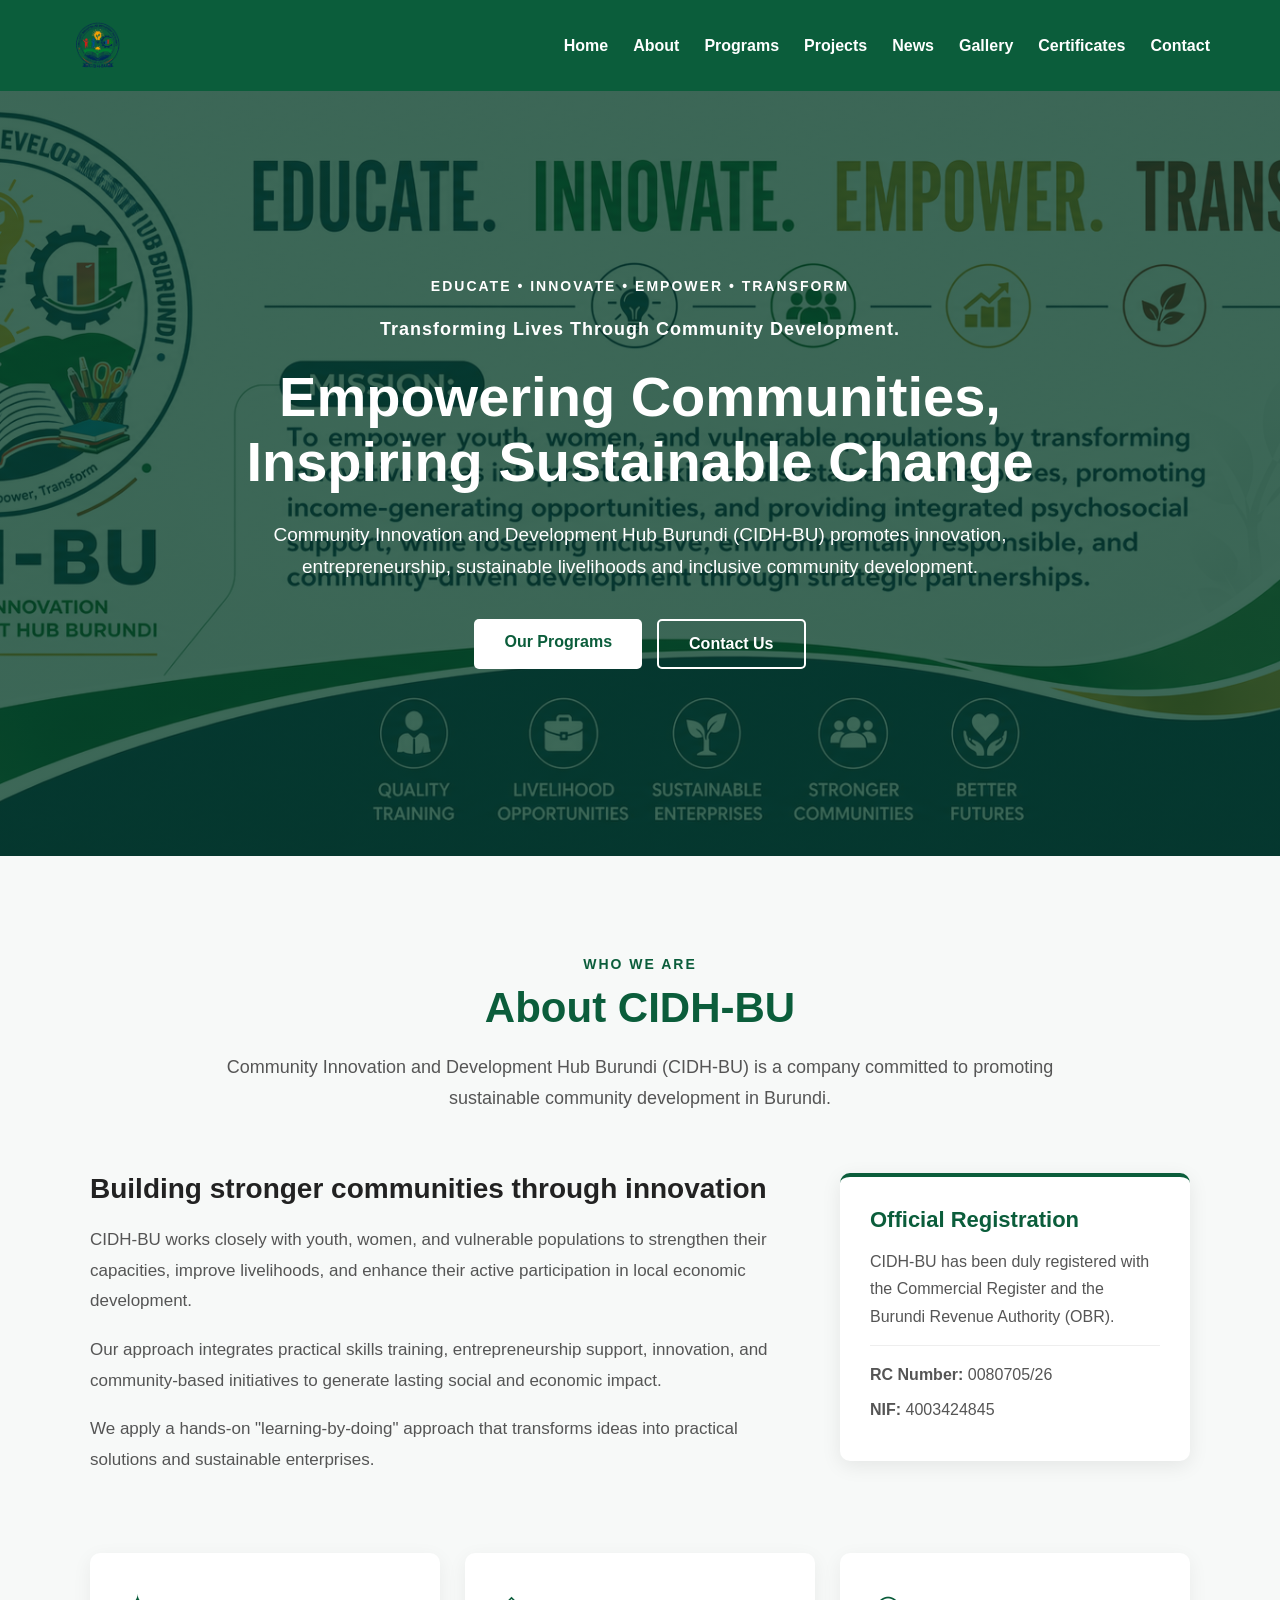
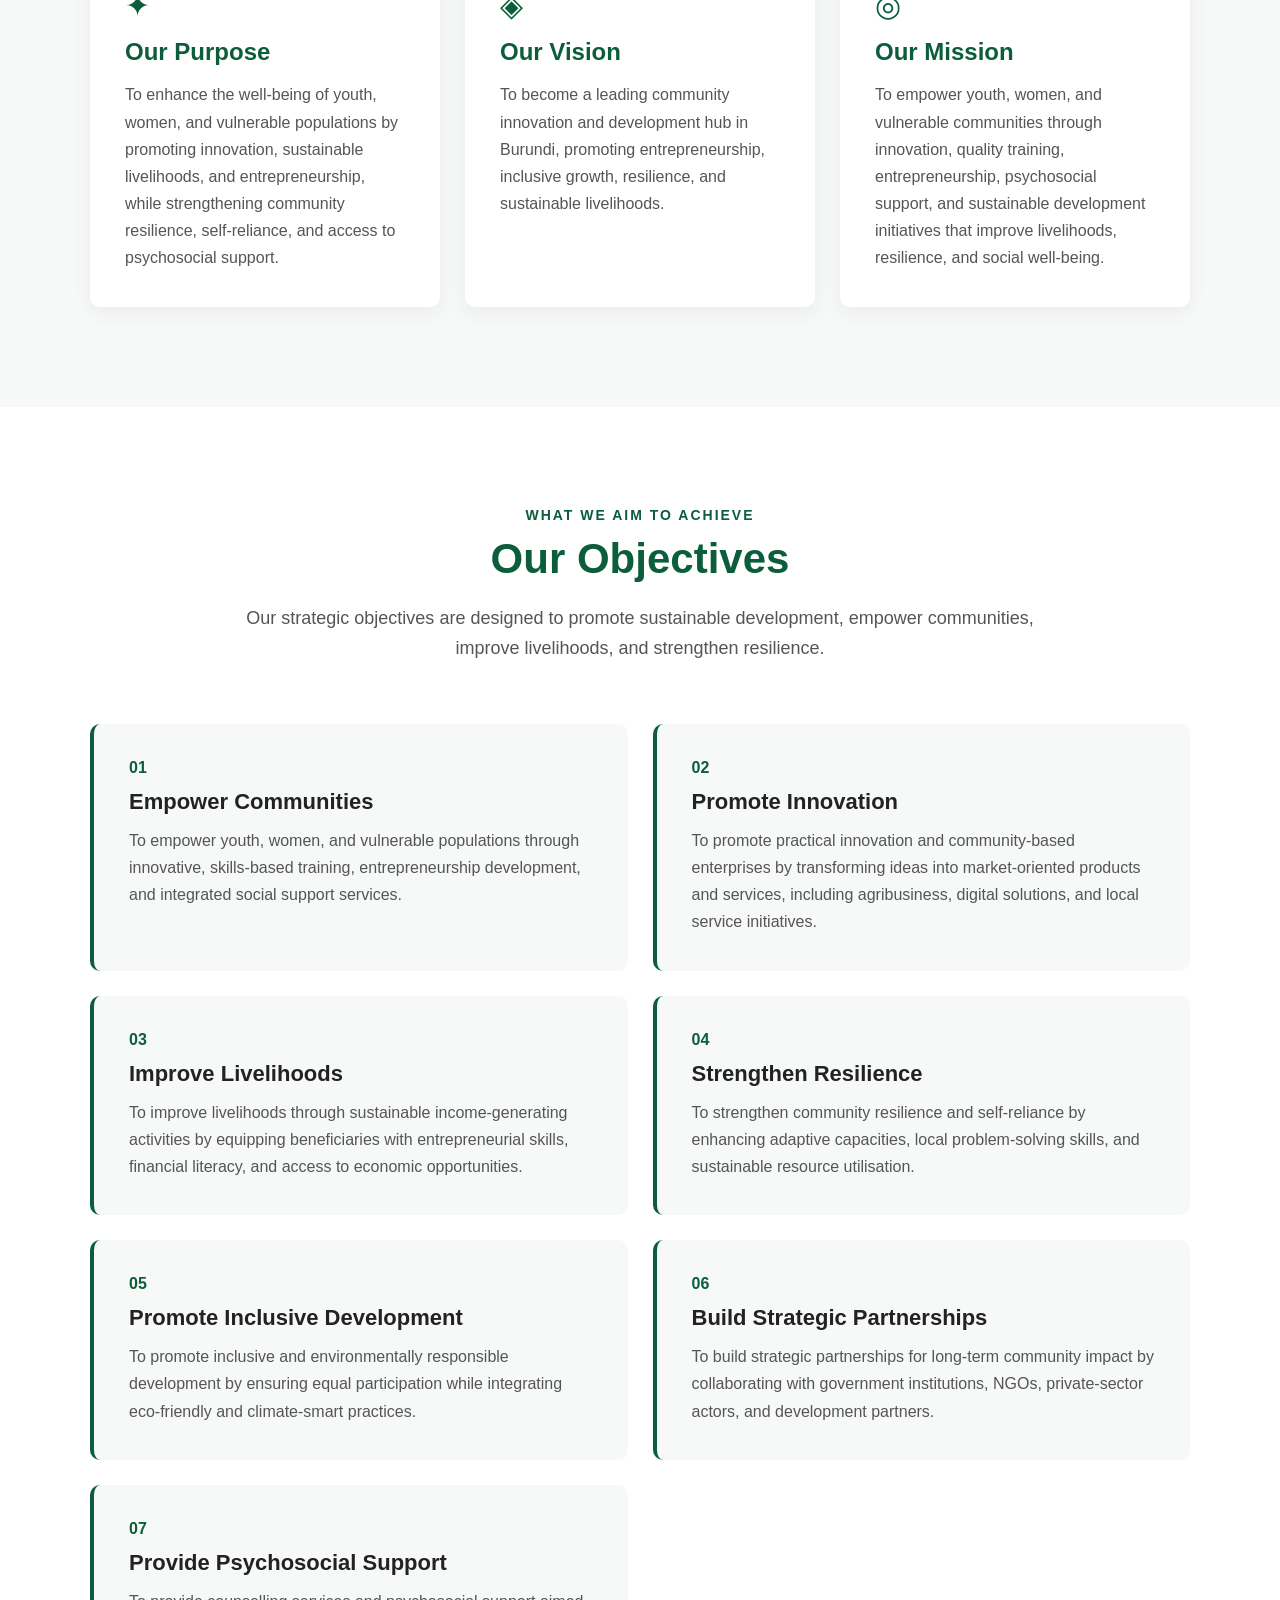
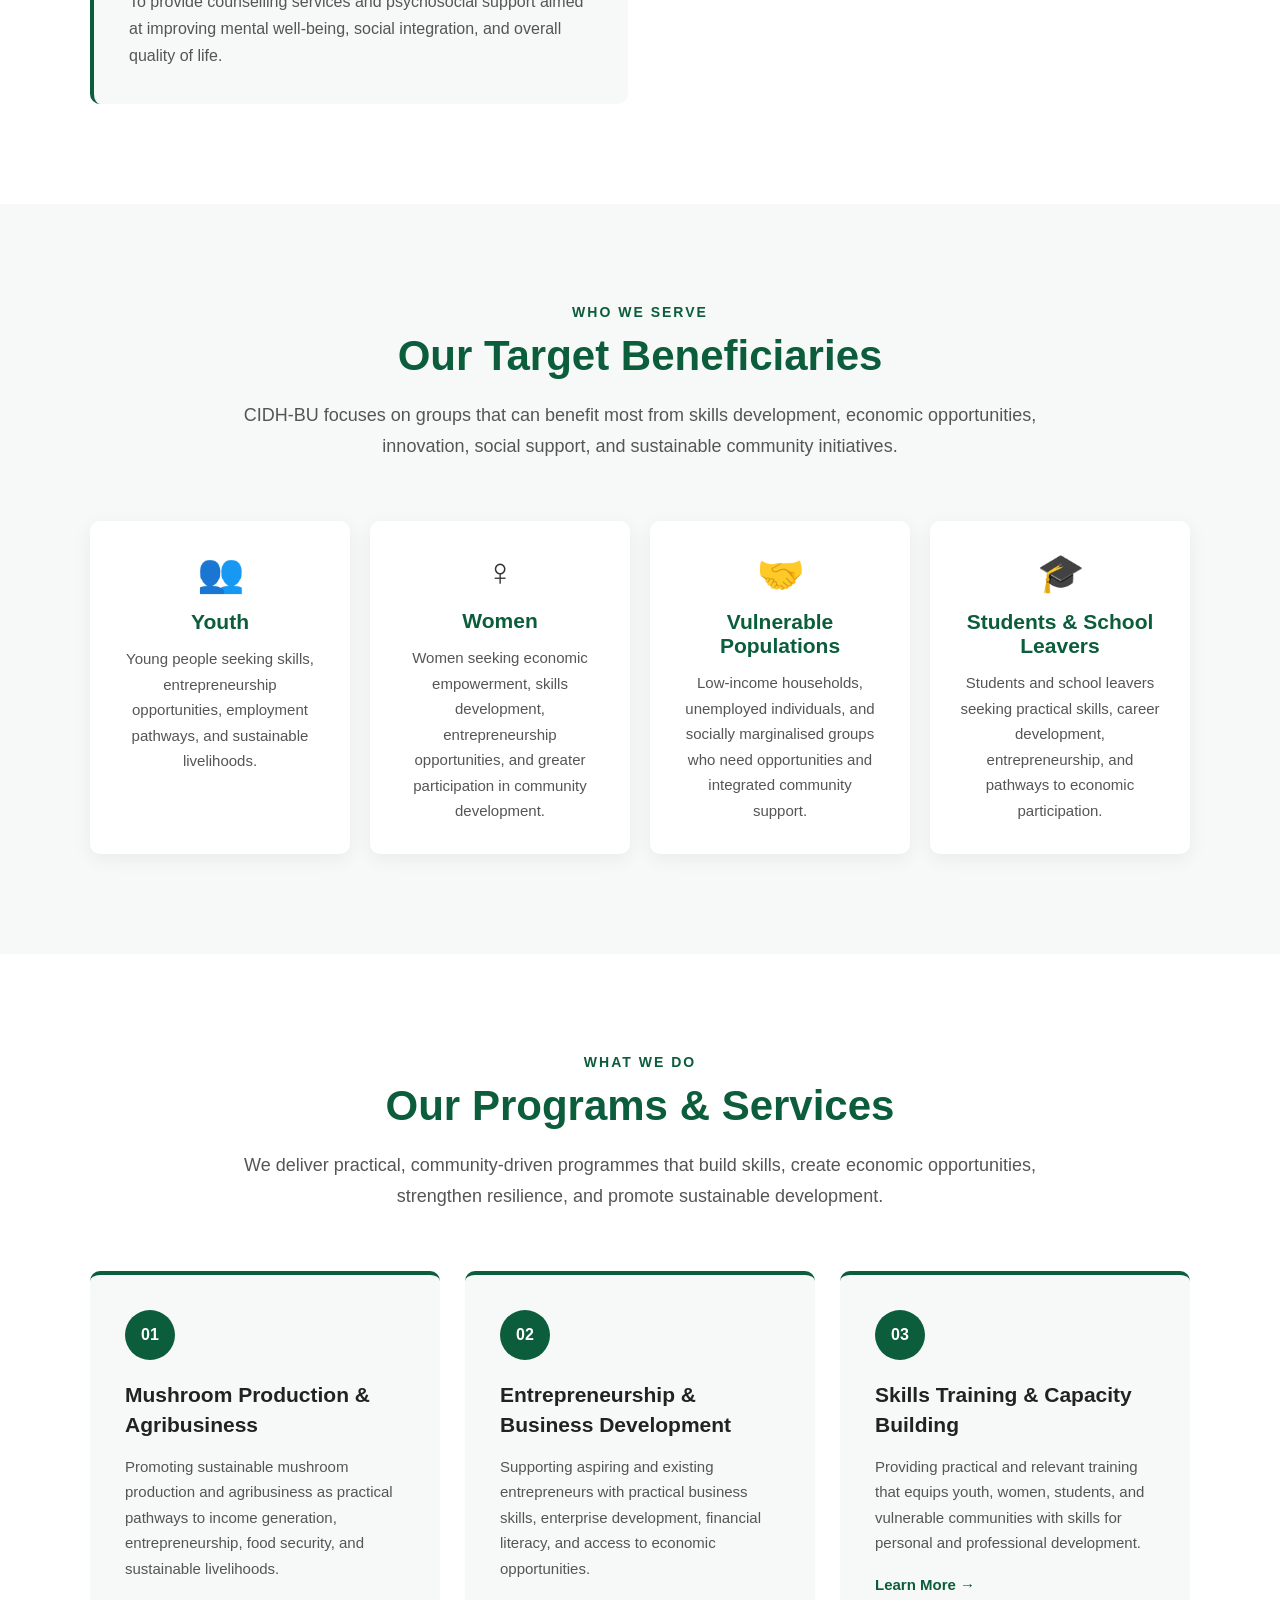
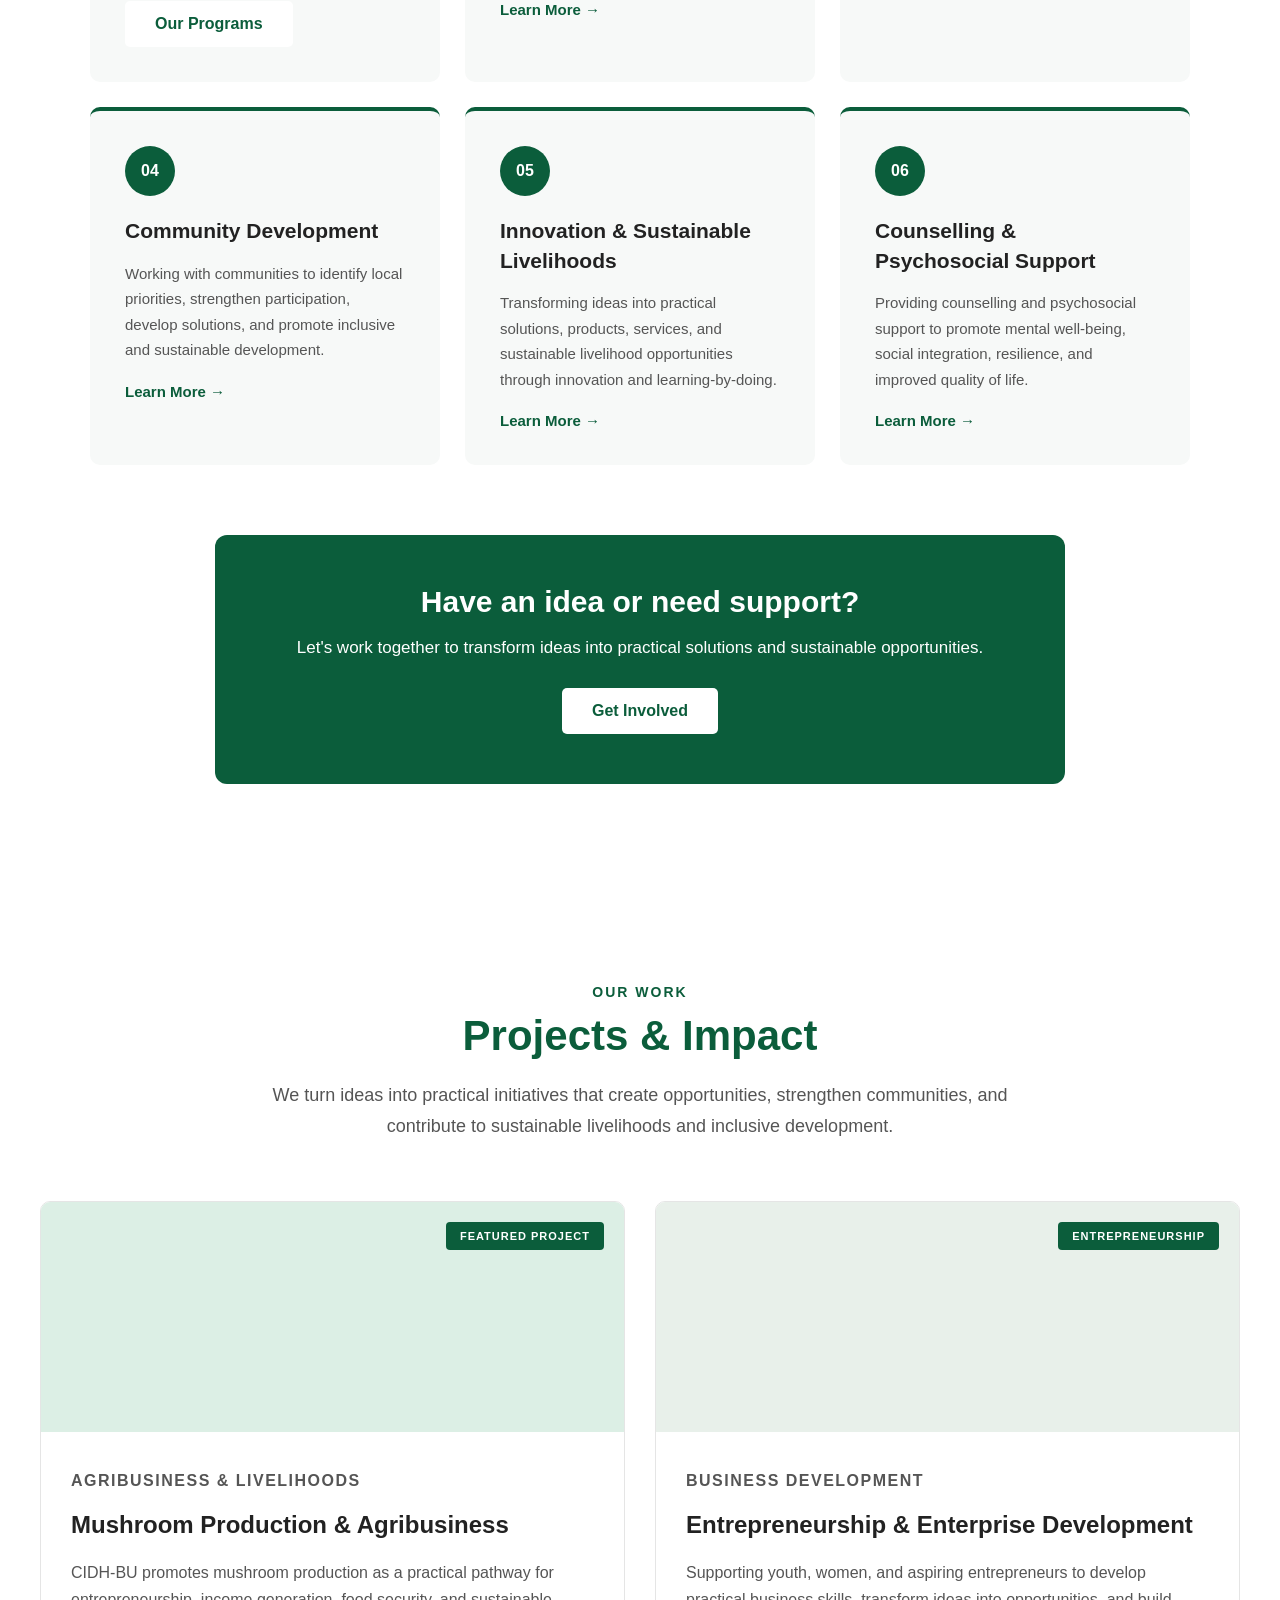
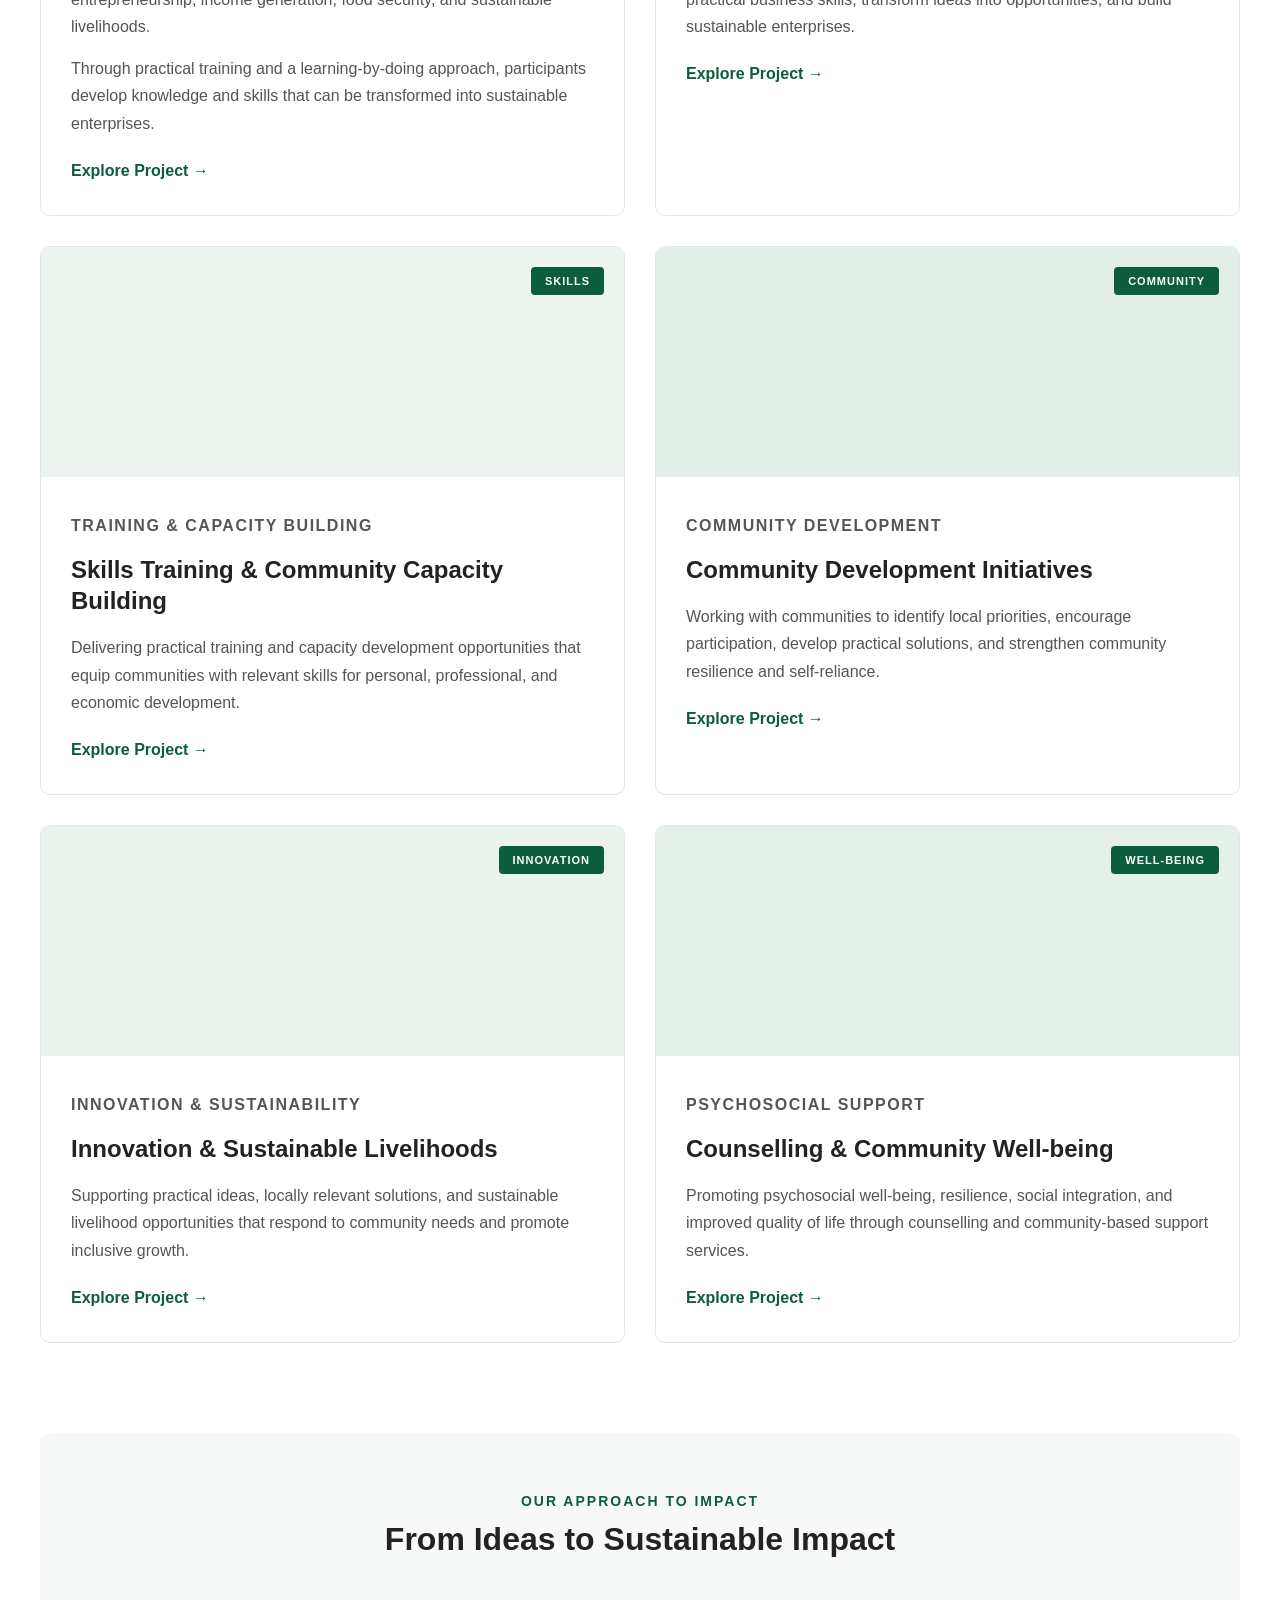
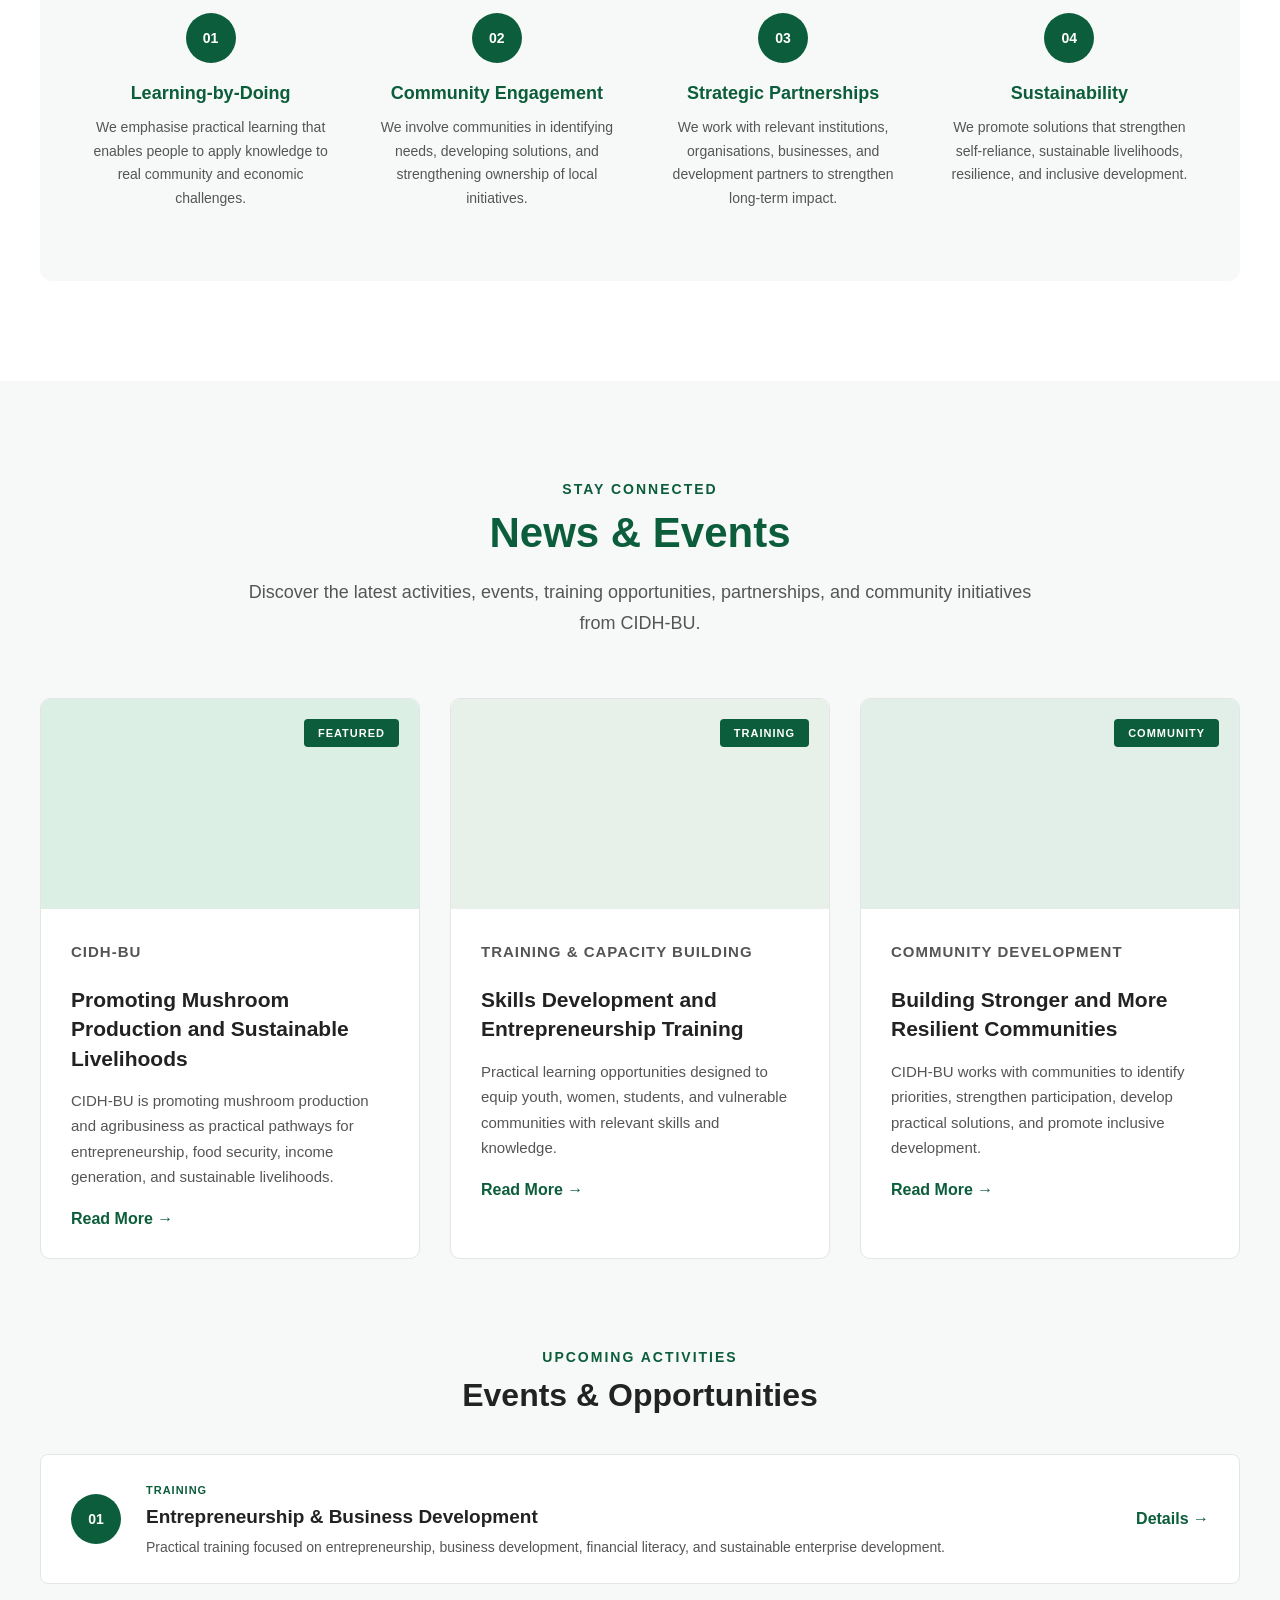
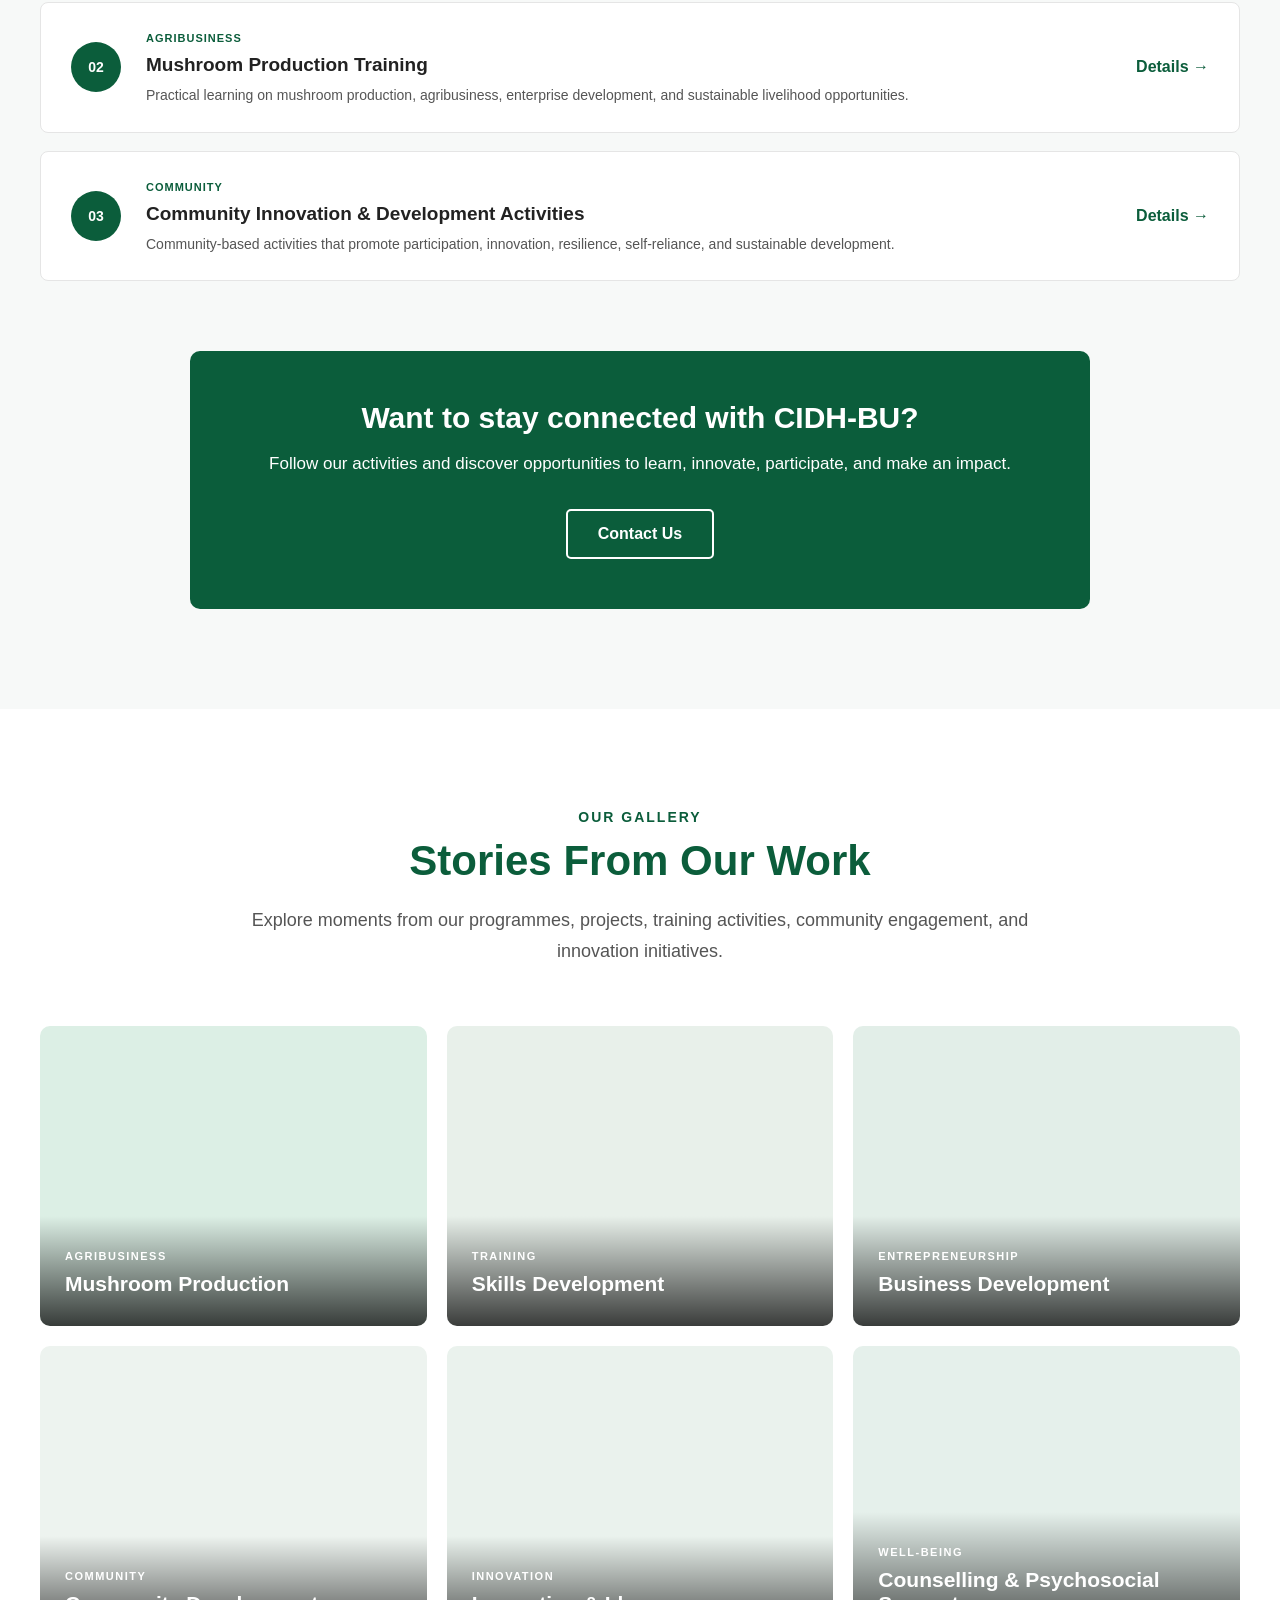
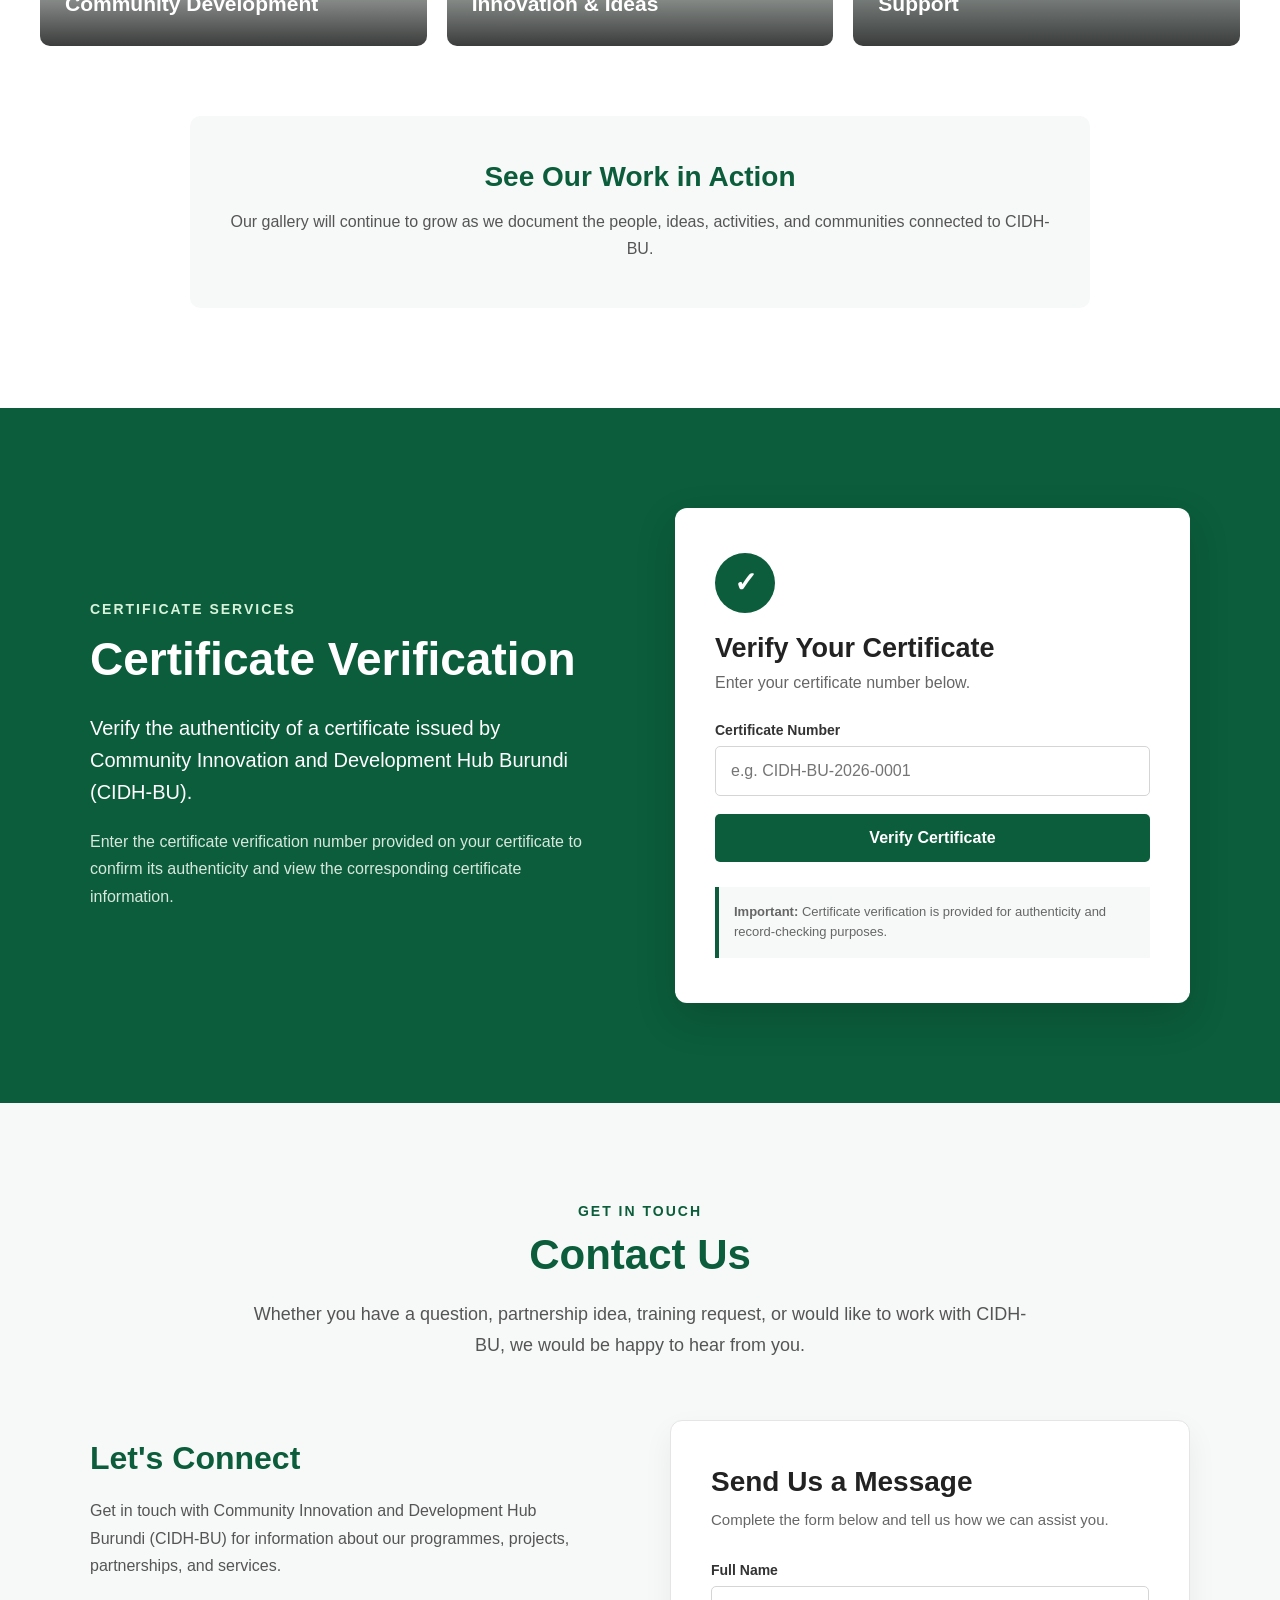
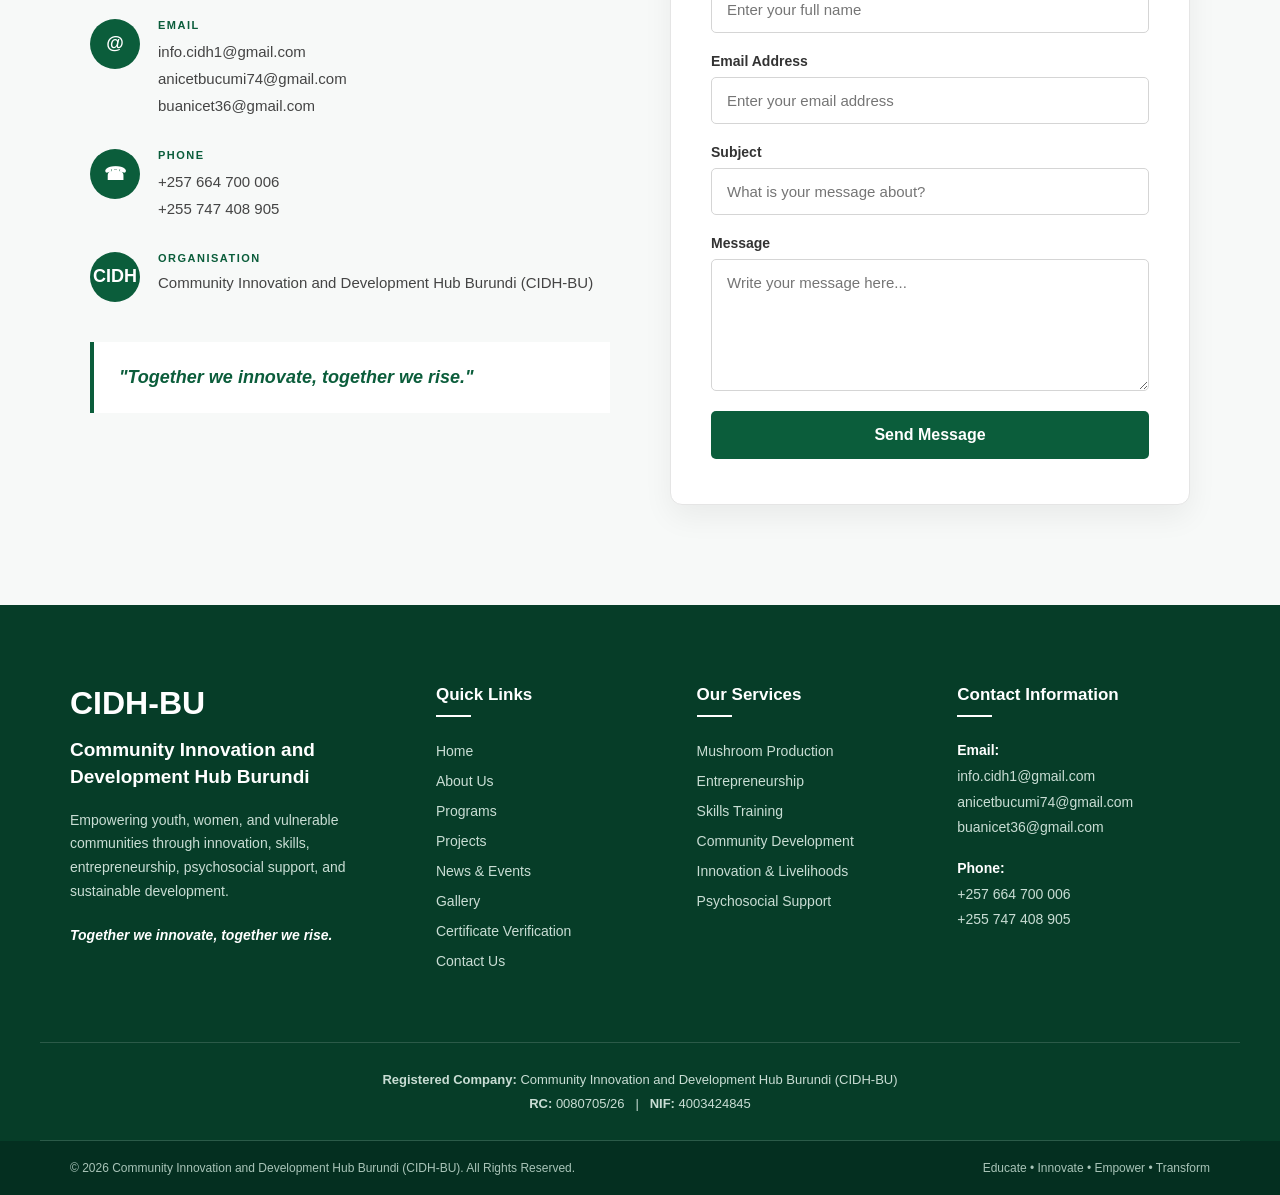
==== commit 1603f093: "Resolve merge conflicts and update website" ====
--- a/index.html
+++ b/index.html
@@ -129,7 +129,7 @@
     </header>
 
 
-    <!-- Main Content -->
+    <main> 
 <!-- Hero Section -->
 
 <section class="hero" id="home">
@@ -1889,9 +1889,9 @@
     action="https://formspree.io/f/xvkolago"
     method="POST">
 
-   /* ===========================
-   Protect your contact form
-   =========================== */
+<!-- ===========================
+     Protect your contact form
+     =========================== -->
 <input
     type="text"
     name="_gotcha"
@@ -2188,12 +2188,12 @@
     </div>
 
 </footer>
+
 </main>
 
-
-</main>
 <script src="script.js" defer></script>
 
 </body>
 
-</html>+</html>
+
--- a/style.css
+++ b/style.css
@@ -1737,11 +1737,6 @@
     }
 }
 
-/*  ====================================
-     Now let's make the hamburger button 
-     look professional and appear 
-     only on phones/tablets.
-     ========================================  */
 
      .menu-toggle {
     display: none;
@@ -1752,6 +1747,7 @@
     cursor: pointer;
 }
 
+
 /* Mobile Navigation */
 @media (max-width: 900px) {
 
@@ -1763,10 +1759,7 @@
         display: block;
     }
 
-
-        .nav-links.active {
-    display: flex;
-}
+    .nav-links {
         display: none;
         position: absolute;
         top: 100%;
@@ -1777,9 +1770,10 @@
         gap: 0;
         padding: 10px 0;
     }
-.nav-links.active {
-    display: flex;
-}
+
+    .nav-links.active {
+        display: flex;
+    }
 
     .nav-links li {
         width: 100%;
@@ -1789,14 +1783,6 @@
         display: block;
         padding: 15px 30px;
     }
-
-.verification-result {
-    margin-top: 25px;
-    padding: 18px;
-    border-radius: 6px;
-    display: none;
-    font-size: 14px;
-    line-height: 1.6;
 }
 
 .verification-result.success {
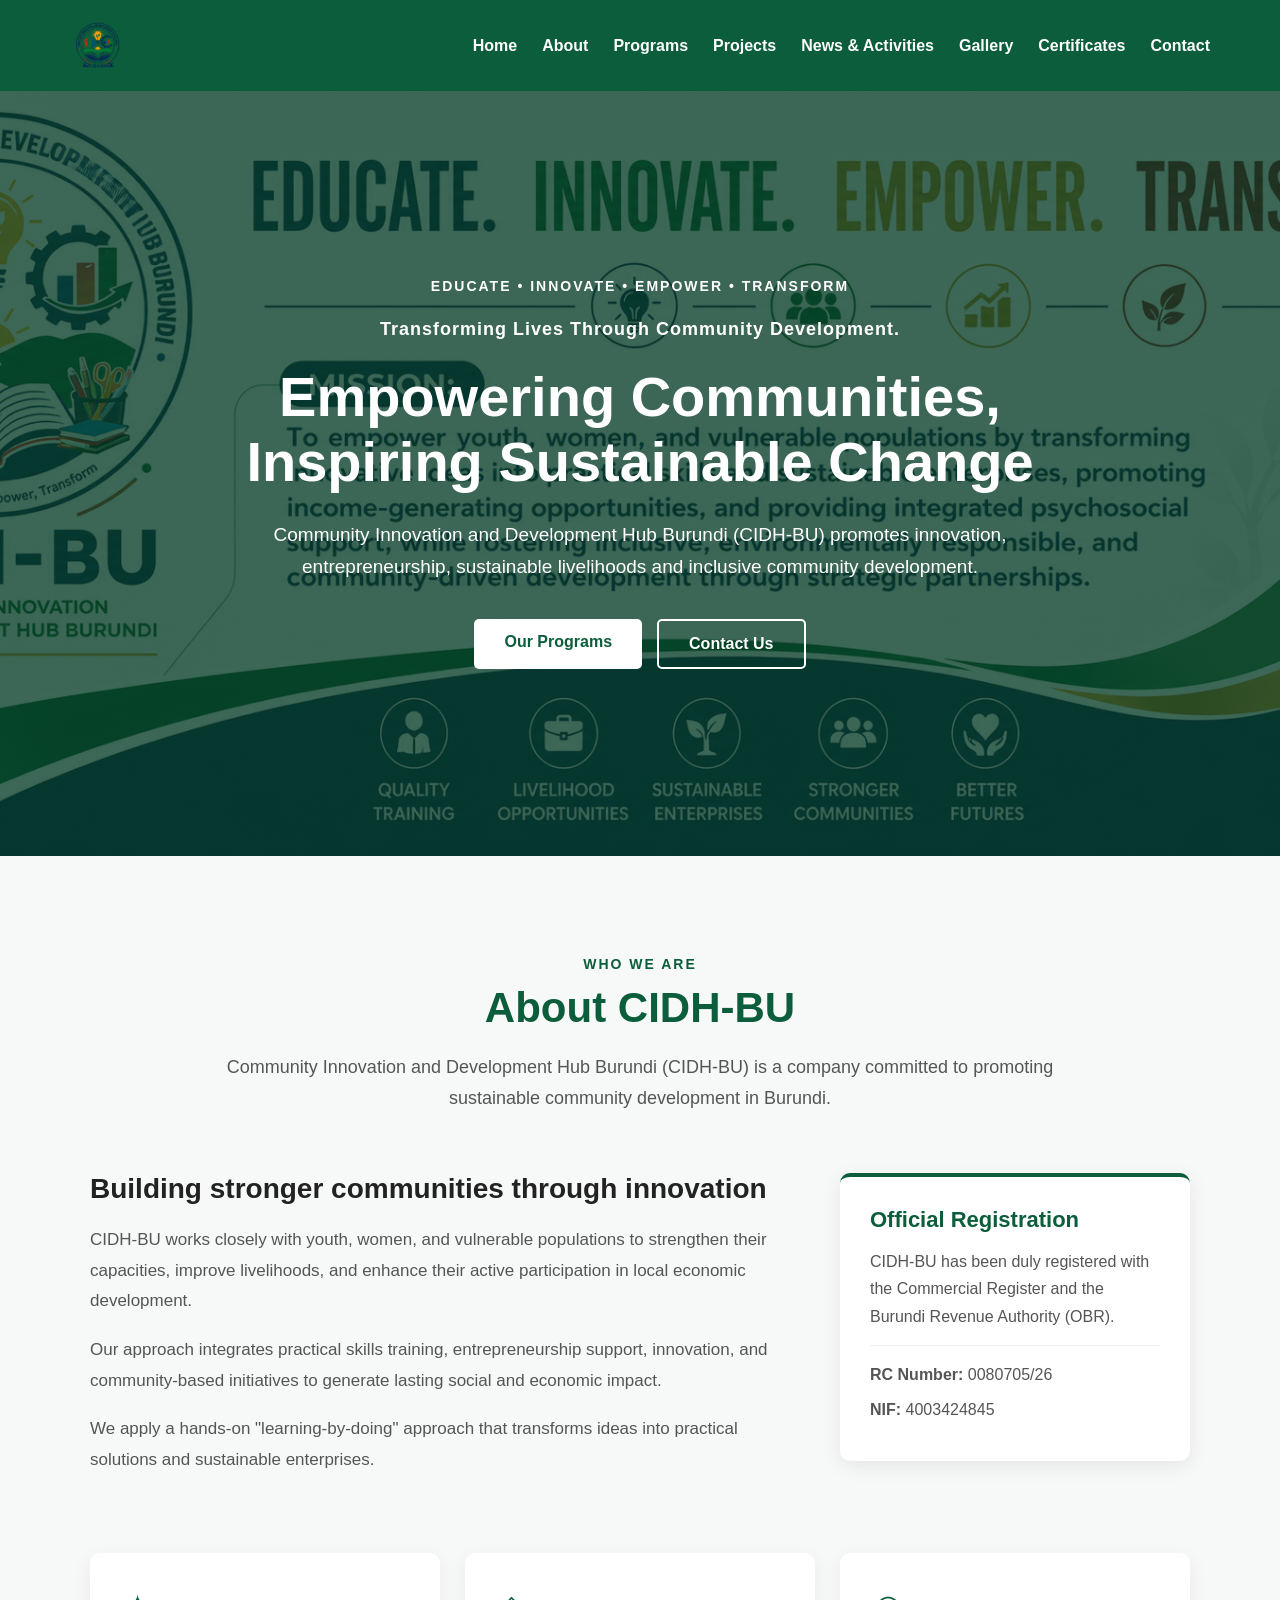
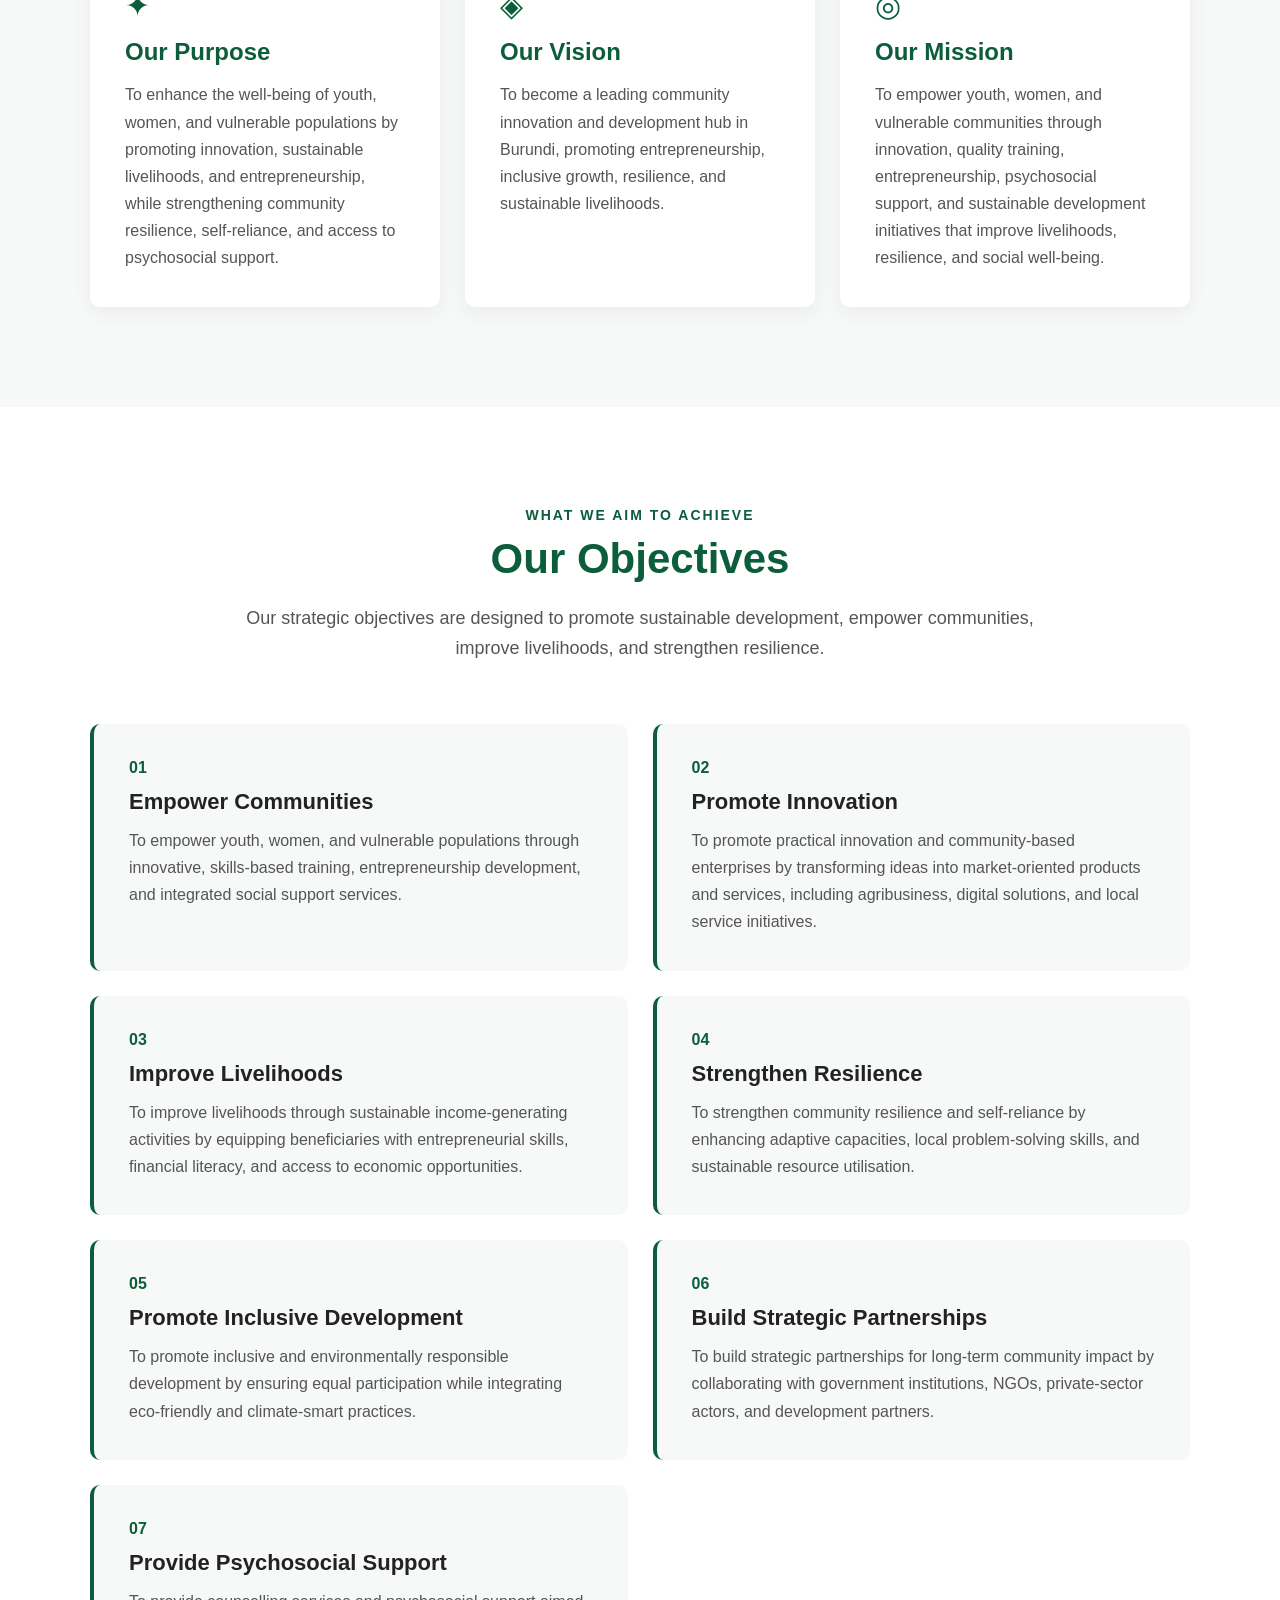
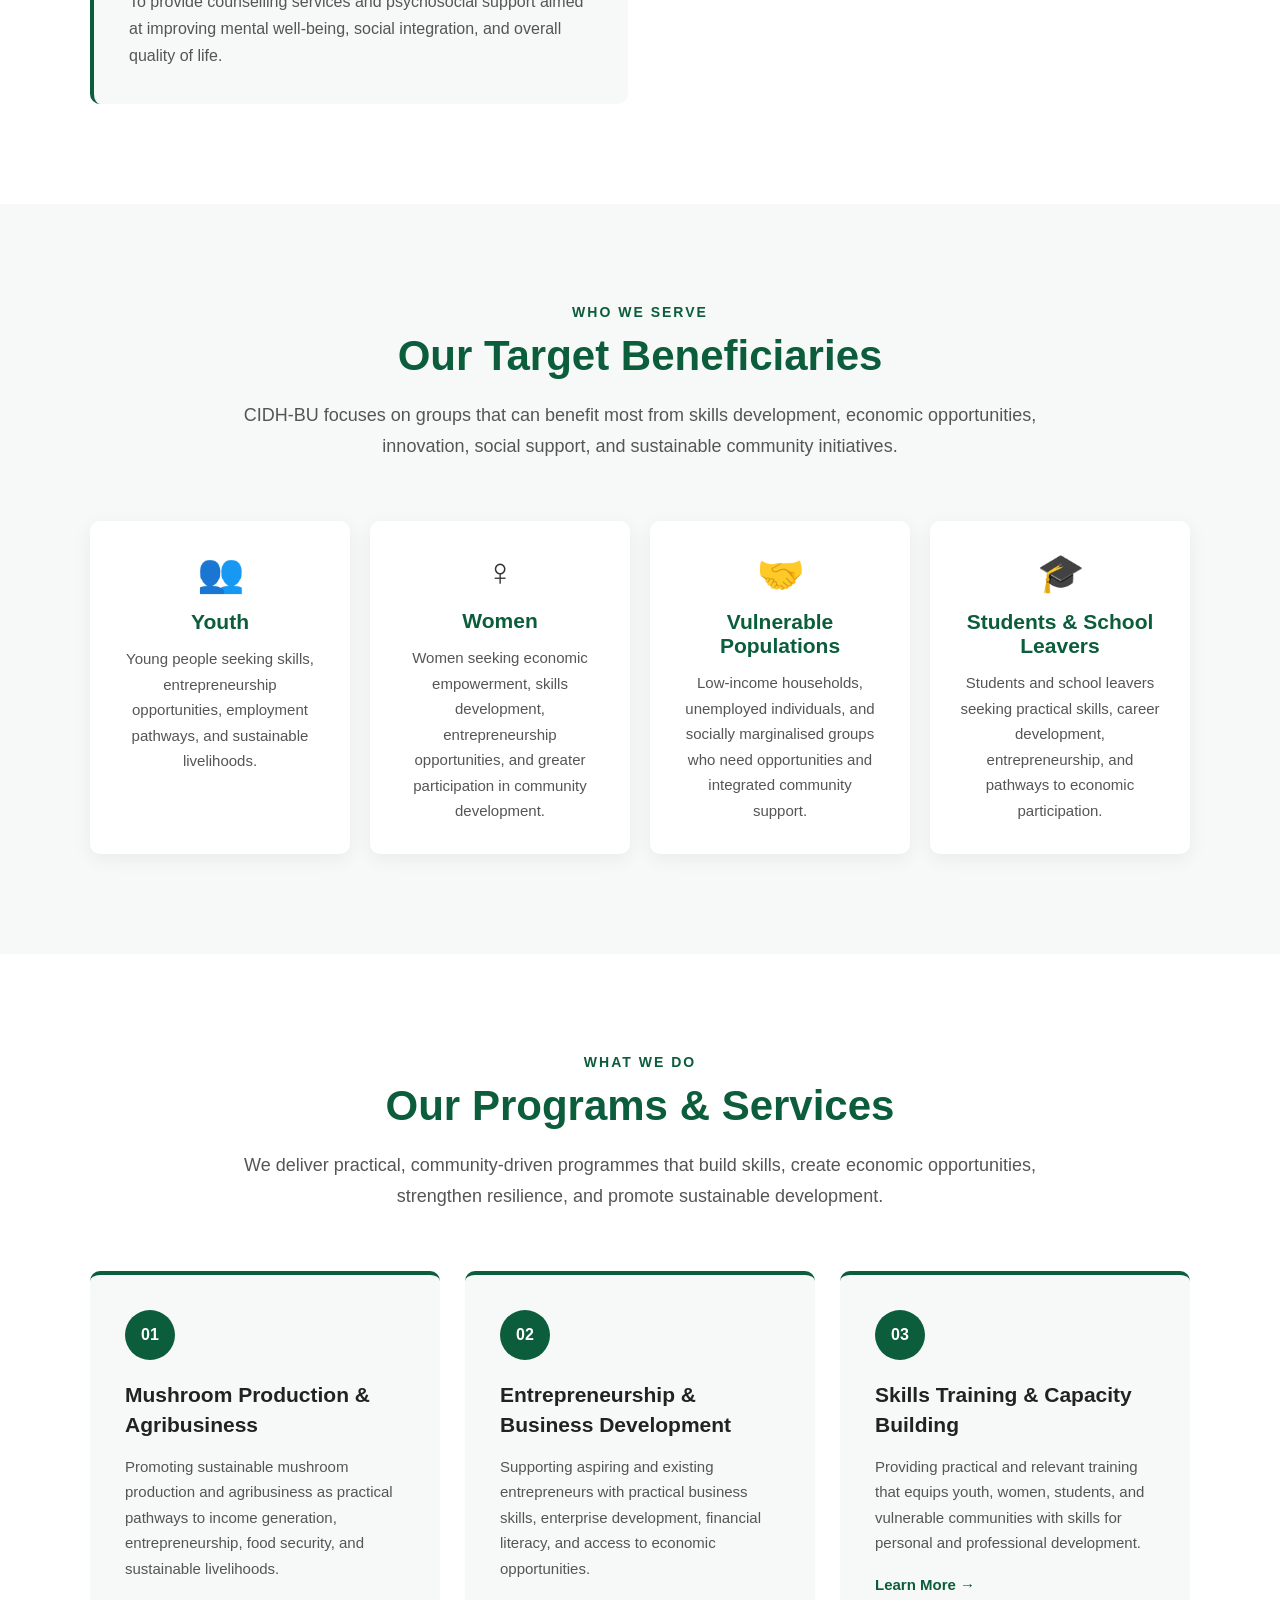
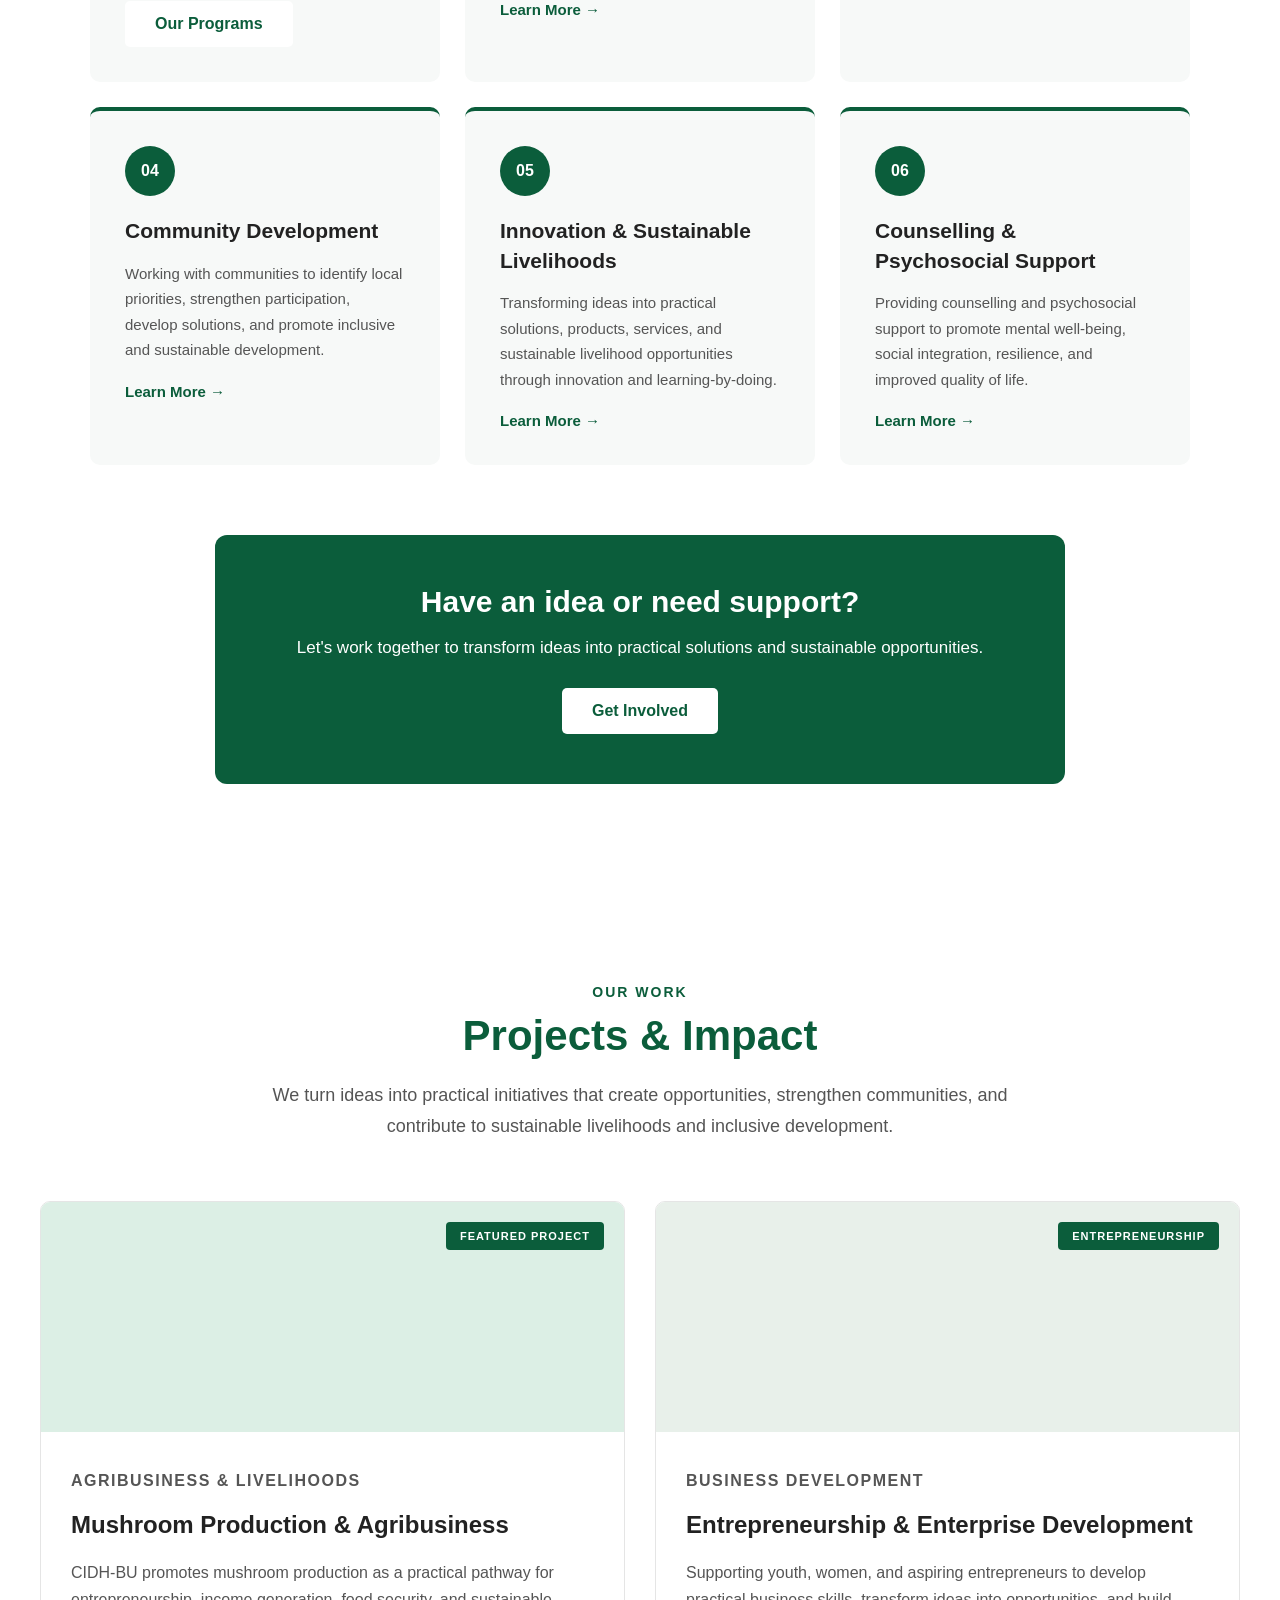
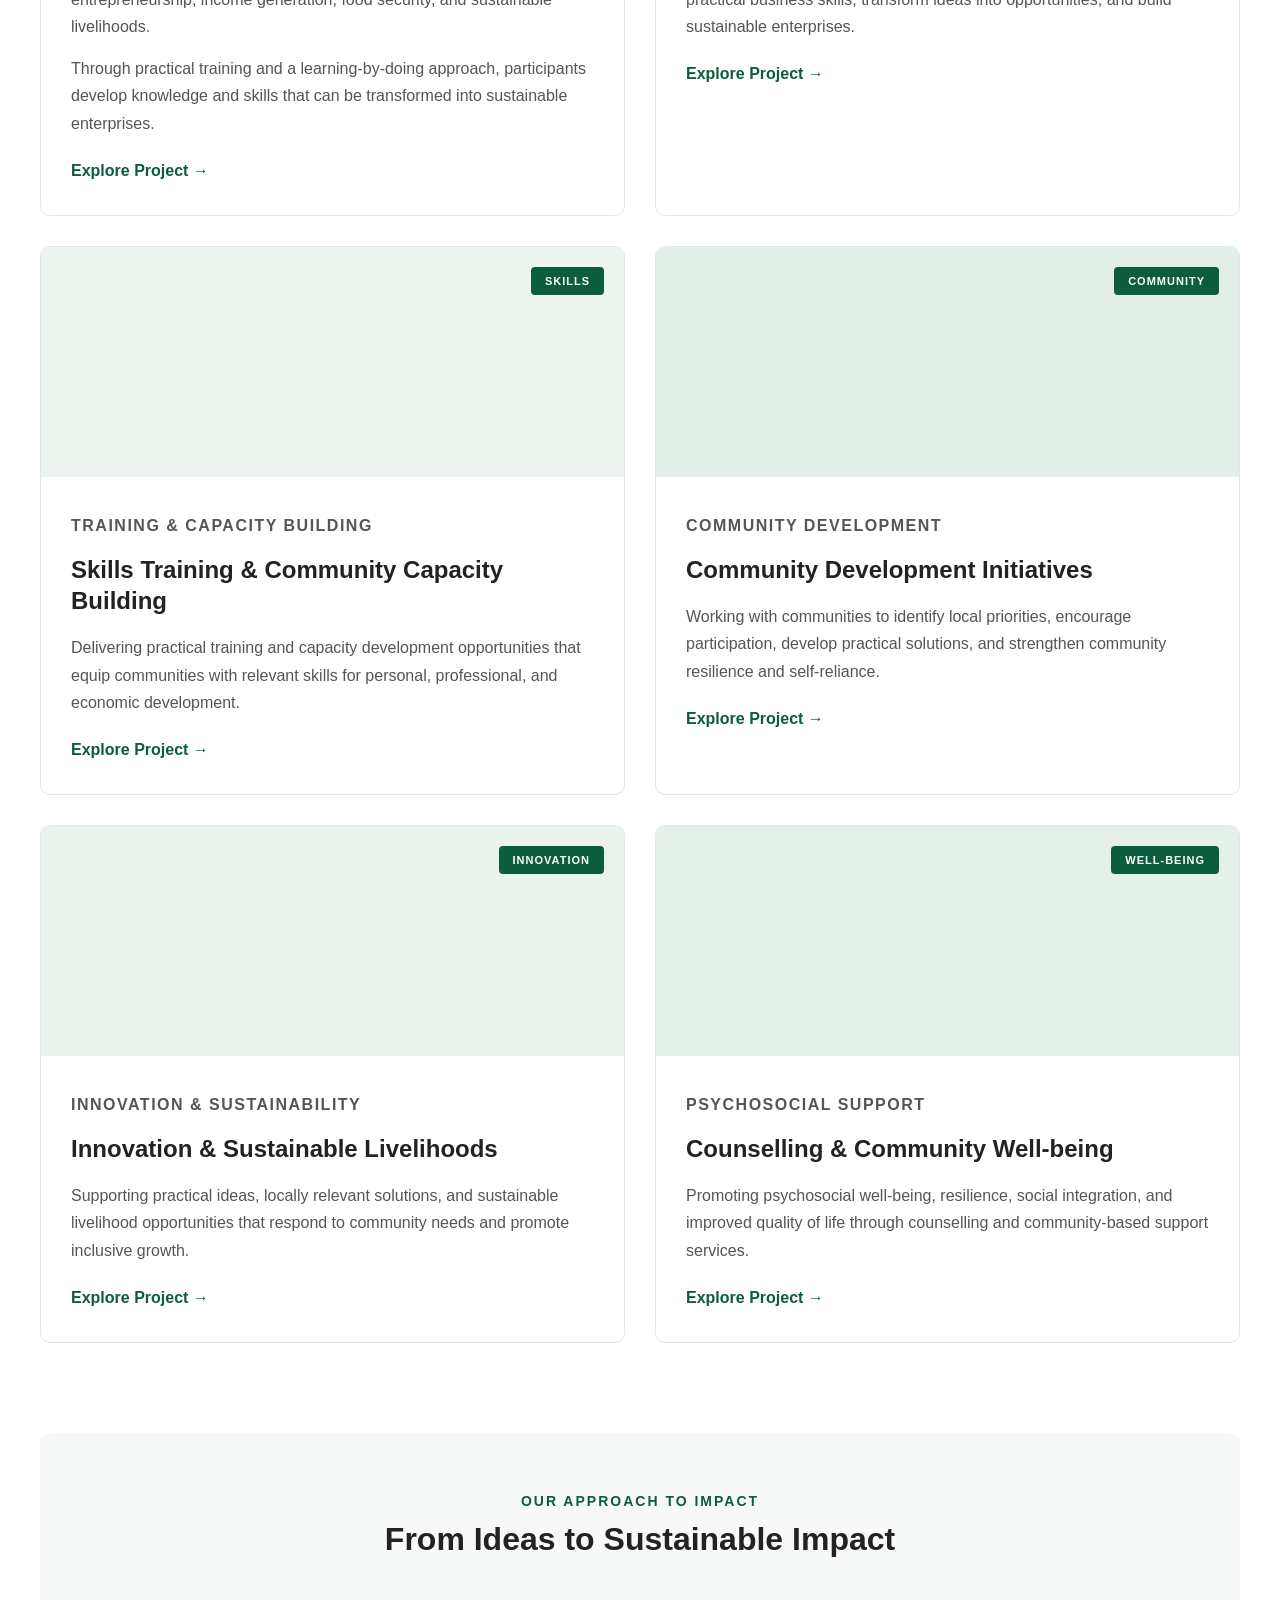
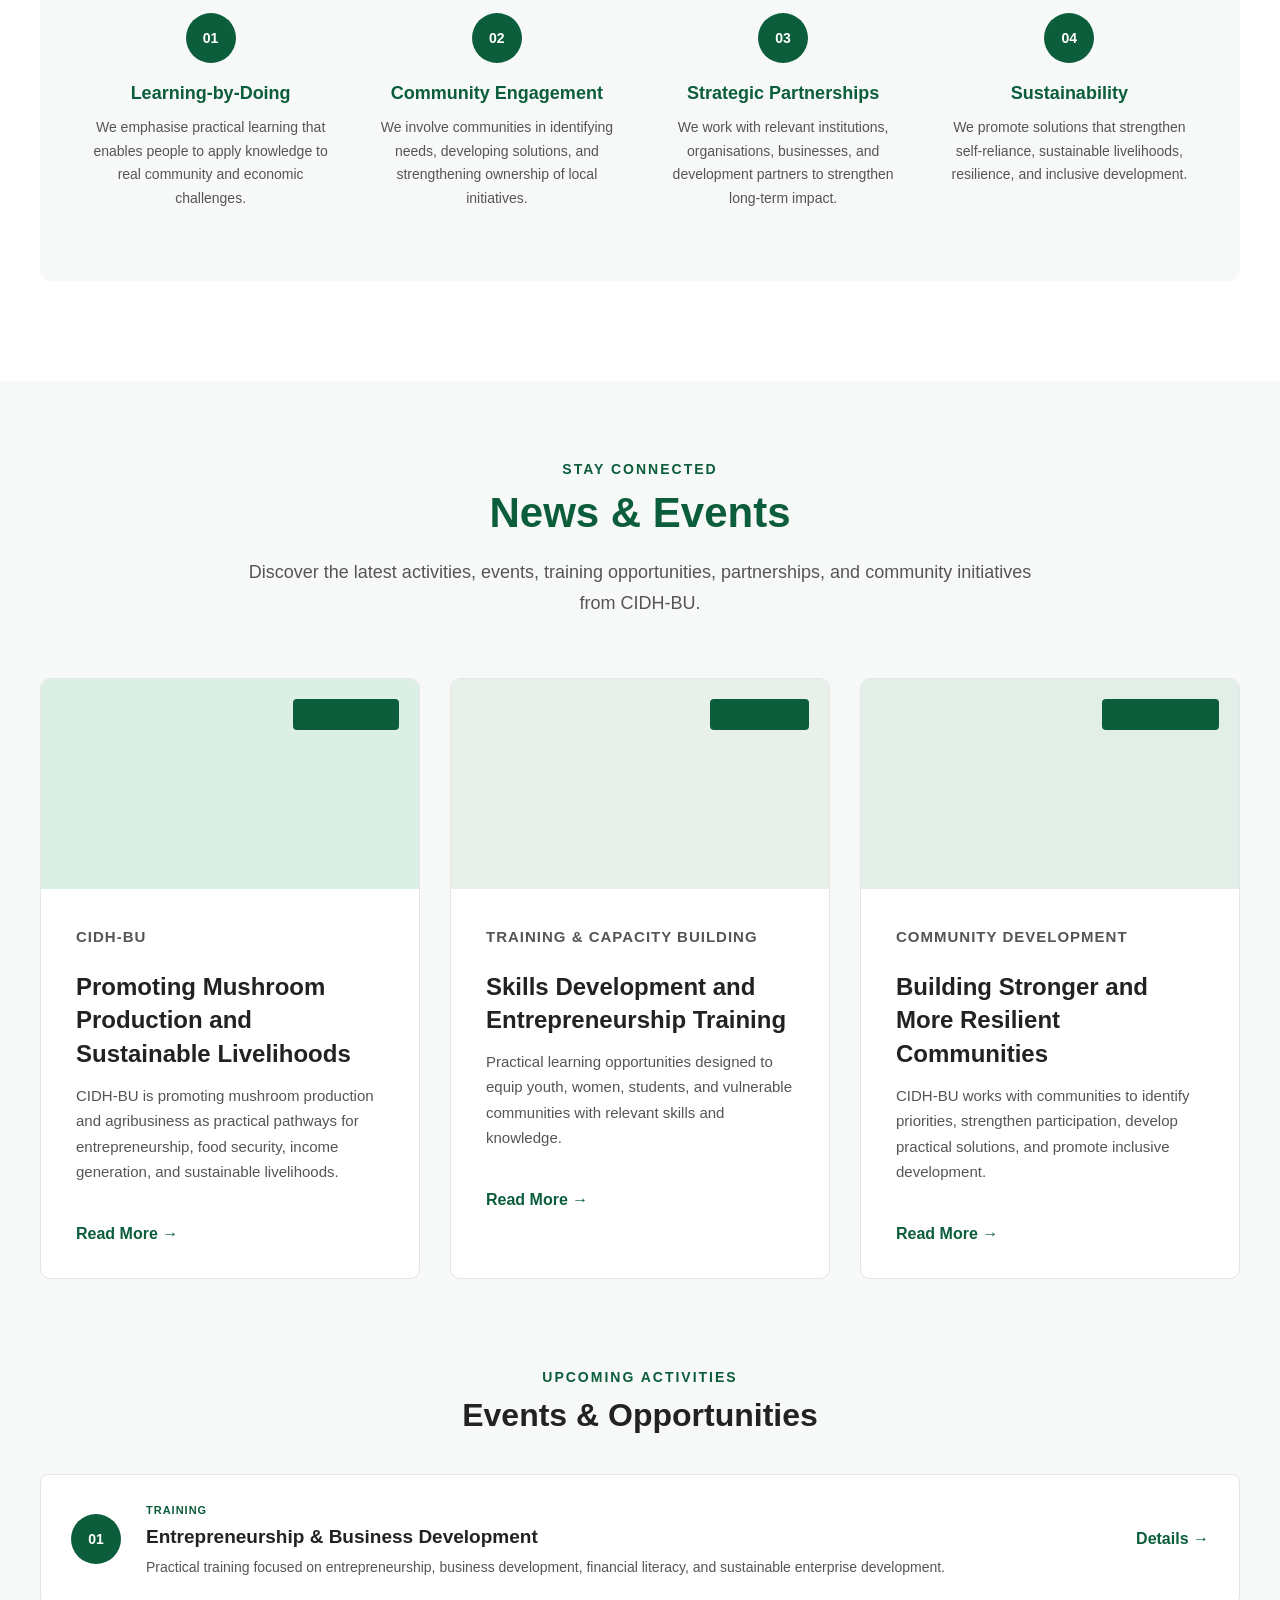
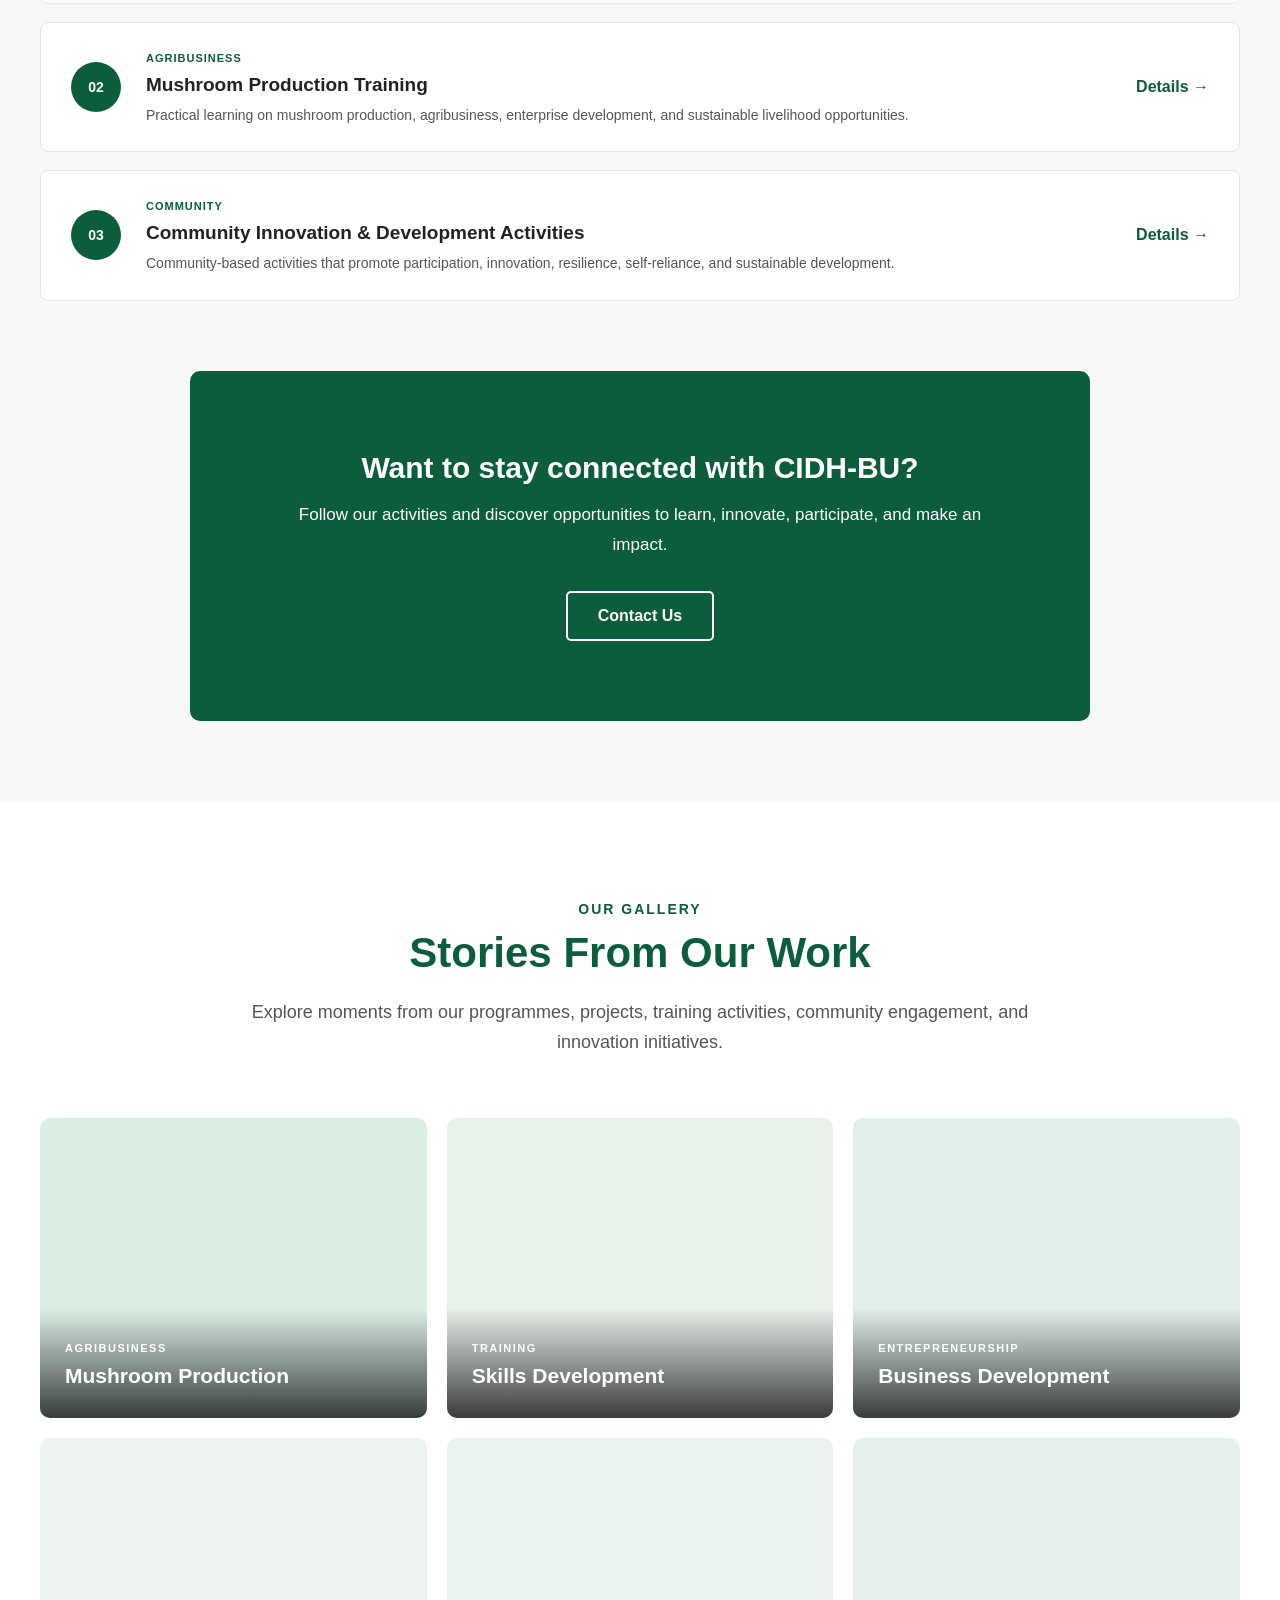
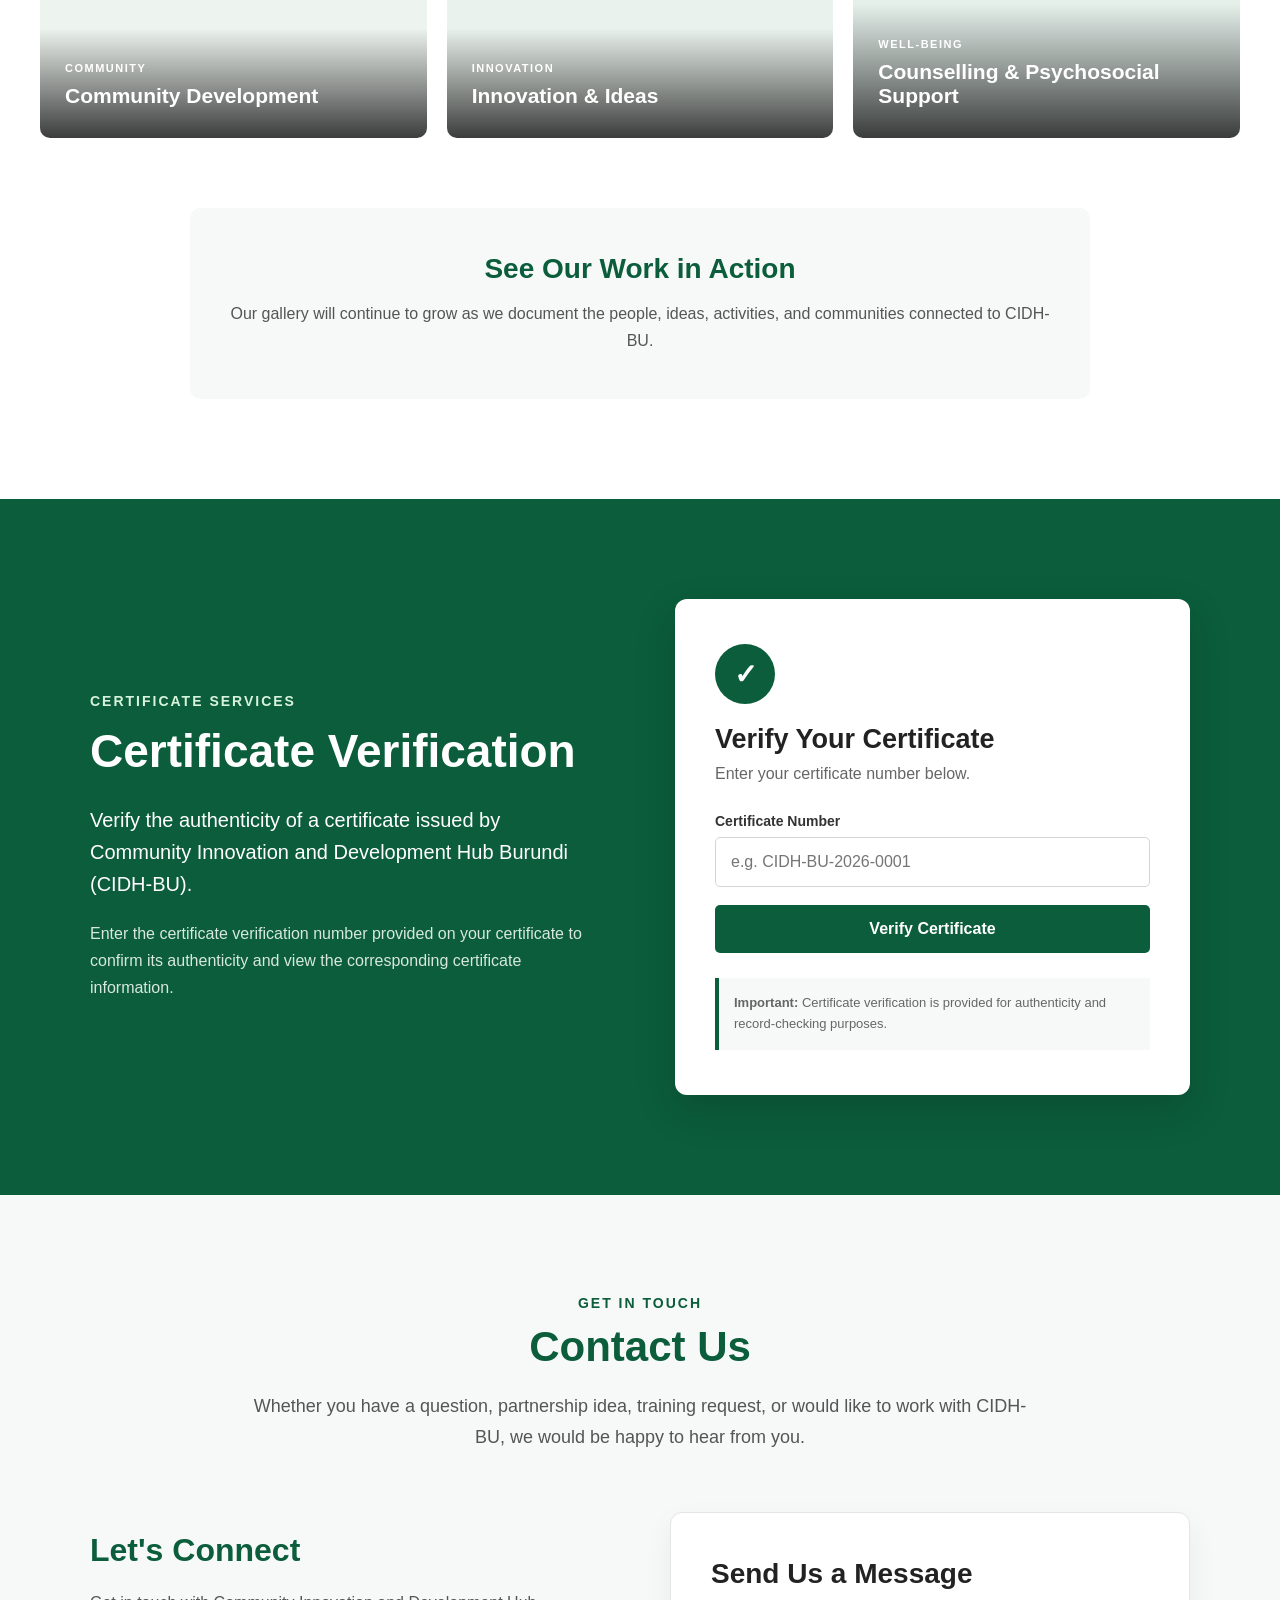
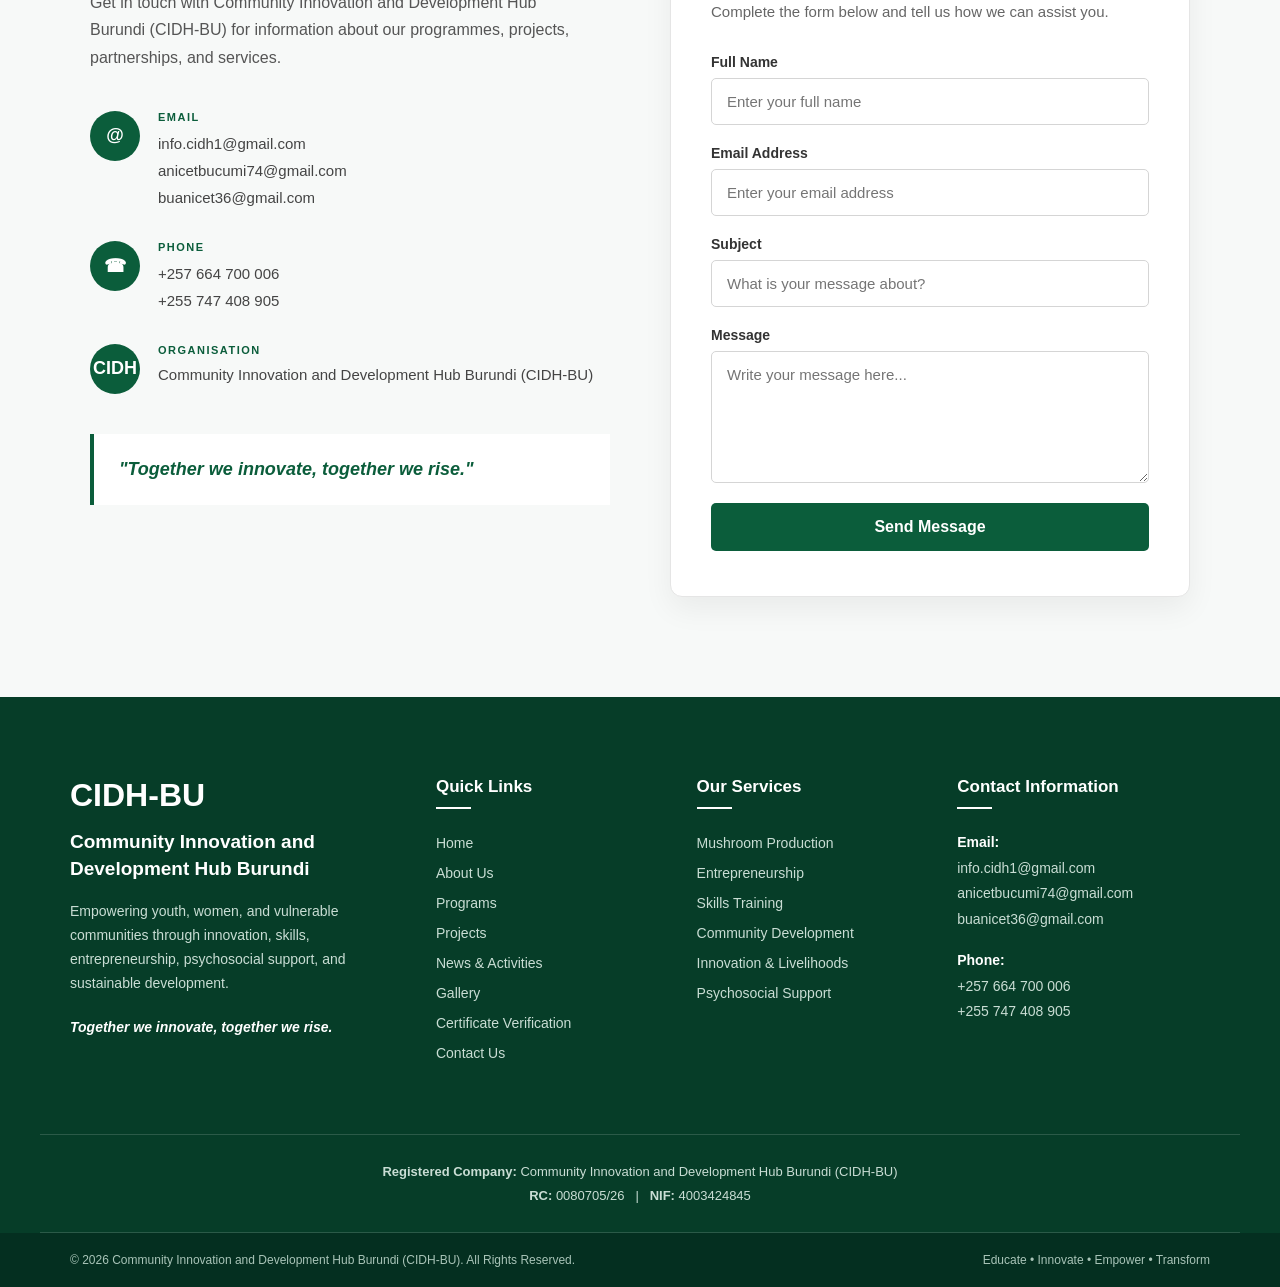
==== commit abe9a977: "Add News and Activities page" ====
--- a/index.html
+++ b/index.html
@@ -115,7 +115,7 @@
 <li><a href="#about">About</a></li>
 <li><a href="#programs">Programs</a></li>
 <li><a href="#projects">Projects</a></li>
-<li><a href="#news">News</a></li>
+<li><a href="news.html">News & Activities</a></li>
 <li><a href="#gallery">Gallery</a></li>
 <li><a href="#verification">Certificates</a></li>
 <li><a href="#contact">Contact</a></li>
@@ -2043,9 +2043,9 @@
             <a href="#projects">Projects</a>
         </li>
 
-        <li>
-            <a href="#news">News & Events</a>
-        </li>
+       <li>
+    <a href="news.html">News & Activities</a>
+      </li>
 
         <li>
             <a href="#gallery">Gallery</a>
--- a/style.css
+++ b/style.css
@@ -2723,3 +2723,303 @@
 
 }
 
+
+/* ========================================
+   NEWS & ACTIVITIES PAGE
+======================================== */
+
+.page-hero {
+    background-color: #0b5d3b;
+    color: #ffffff;
+    text-align: center;
+    padding: 100px 30px 80px;
+}
+
+.page-hero h1 {
+    font-size: 48px;
+    margin-bottom: 20px;
+}
+
+.page-hero p {
+    max-width: 750px;
+    margin: 0 auto;
+    font-size: 18px;
+    line-height: 1.8;
+}
+
+.news-section,
+.activities-section,
+.recent-news-section {
+    padding: 80px 30px;
+}
+
+.section-heading {
+    text-align: center;
+    margin-bottom: 50px;
+}
+
+.section-heading h2 {
+    font-size: 34px;
+    color: #0b5d3b;
+    margin-bottom: 15px;
+}
+
+.section-heading p {
+    color: #666666;
+    font-size: 16px;
+}
+
+.container {
+    max-width: 1200px;
+    margin: 0 auto;
+}
+
+/* Featured News */
+
+.featured-news-grid {
+    max-width: 900px;
+    margin: 0 auto;
+}
+
+.featured-news-card {
+    display: grid;
+    grid-template-columns: 1fr 1fr;
+    background: #f5f8f6;
+    border-radius: 10px;
+    overflow: hidden;
+    box-shadow: 0 5px 20px rgba(0, 0, 0, 0.08);
+}
+
+.news-image-placeholder,
+.recent-news-image {
+    min-height: 280px;
+    background: linear-gradient(
+        rgba(11, 93, 59, 0.75),
+        rgba(11, 93, 59, 0.75)
+    );
+    display: flex;
+    align-items: center;
+    justify-content: center;
+    color: #ffffff;
+    font-size: 18px;
+    font-weight: 600;
+    text-align: center;
+}
+
+.news-content,
+.recent-news-content {
+    padding: 35px;
+}
+
+.news-category {
+    display: inline-block;
+    color: #0b5d3b;
+    font-size: 13px;
+    font-weight: 700;
+    text-transform: uppercase;
+    letter-spacing: 1px;
+    margin-bottom: 12px;
+}
+
+.news-content h3,
+.activity-content h3,
+.recent-news-content h3 {
+    color: #222222;
+    font-size: 24px;
+    line-height: 1.4;
+    margin-bottom: 12px;
+}
+
+.news-date {
+    color: #777777;
+    font-size: 14px;
+    margin-bottom: 15px;
+}
+
+.news-content p,
+.activity-content p,
+.recent-news-content p {
+    color: #555555;
+    line-height: 1.7;
+}
+
+.news-link {
+    display: inline-block;
+    margin-top: 20px;
+    color: #0b5d3b;
+    font-weight: 700;
+    text-decoration: none;
+}
+
+.news-link:hover {
+    text-decoration: underline;
+}
+
+/* Upcoming Activities */
+
+.activities-section {
+    background-color: #f5f8f6;
+}
+
+.activities-grid {
+    display: grid;
+    grid-template-columns: repeat(3, 1fr);
+    gap: 25px;
+}
+
+.activity-card {
+    background: #ffffff;
+    padding: 30px;
+    border-radius: 10px;
+    display: flex;
+    gap: 20px;
+    box-shadow: 0 5px 18px rgba(0, 0, 0, 0.06);
+}
+
+.activity-date {
+    min-width: 65px;
+    height: 75px;
+    background-color: #0b5d3b;
+    color: #ffffff;
+    text-align: center;
+    border-radius: 6px;
+    padding: 10px 5px;
+}
+
+.activity-month {
+    display: block;
+    font-size: 11px;
+    font-weight: 700;
+}
+
+.activity-day {
+    display: block;
+    font-size: 25px;
+    font-weight: 800;
+    margin-top: 5px;
+}
+
+.activity-content {
+    flex: 1;
+}
+
+.activity-content h3 {
+    font-size: 20px;
+}
+
+/* Recent News */
+
+.recent-news-grid {
+    display: grid;
+    grid-template-columns: repeat(3, 1fr);
+    gap: 30px;
+}
+
+.recent-news-card {
+    background: #ffffff;
+    border-radius: 10px;
+    overflow: hidden;
+    box-shadow: 0 5px 18px rgba(0, 0, 0, 0.07);
+}
+
+.recent-news-image {
+    min-height: 210px;
+}
+
+.recent-news-content h3 {
+    font-size: 21px;
+}
+
+/* Call To Action */
+
+.news-cta {
+    background-color: #0b5d3b;
+    color: #ffffff;
+    text-align: center;
+    padding: 80px 30px;
+}
+
+.news-cta h2 {
+    font-size: 34px;
+    margin-bottom: 20px;
+}
+
+.news-cta p {
+    max-width: 700px;
+    margin: 0 auto 30px;
+    line-height: 1.8;
+}
+
+.news-cta .btn-primary {
+    background-color: #ffffff;
+    color: #0b5d3b;
+}
+
+/* Tablet */
+
+@media (max-width: 900px) {
+
+    .activities-grid,
+    .recent-news-grid {
+        grid-template-columns: 1fr 1fr;
+    }
+
+    .featured-news-card {
+        grid-template-columns: 1fr;
+    }
+
+}
+
+/* Mobile */
+
+@media (max-width: 600px) {
+
+    .page-hero {
+        padding: 70px 20px 60px;
+    }
+
+    .page-hero h1 {
+        font-size: 34px;
+    }
+
+    .news-section,
+    .activities-section,
+    .recent-news-section {
+        padding: 60px 20px;
+    }
+
+    .section-heading h2 {
+        font-size: 28px;
+    }
+
+    .activities-grid,
+    .recent-news-grid {
+        grid-template-columns: 1fr;
+    }
+
+    .activity-card {
+        flex-direction: column;
+        align-items: flex-start;
+    }
+
+    .news-content,
+    .activity-content,
+    .recent-news-content {
+        padding: 25px;
+    }
+
+    .news-content h3,
+    .activity-content h3,
+    .recent-news-content h3 {
+        font-size: 20px;
+    }
+
+    .news-cta {
+        padding: 60px 20px;
+    }
+
+    .news-cta h2 {
+        font-size: 28px;
+    }
+
+}
